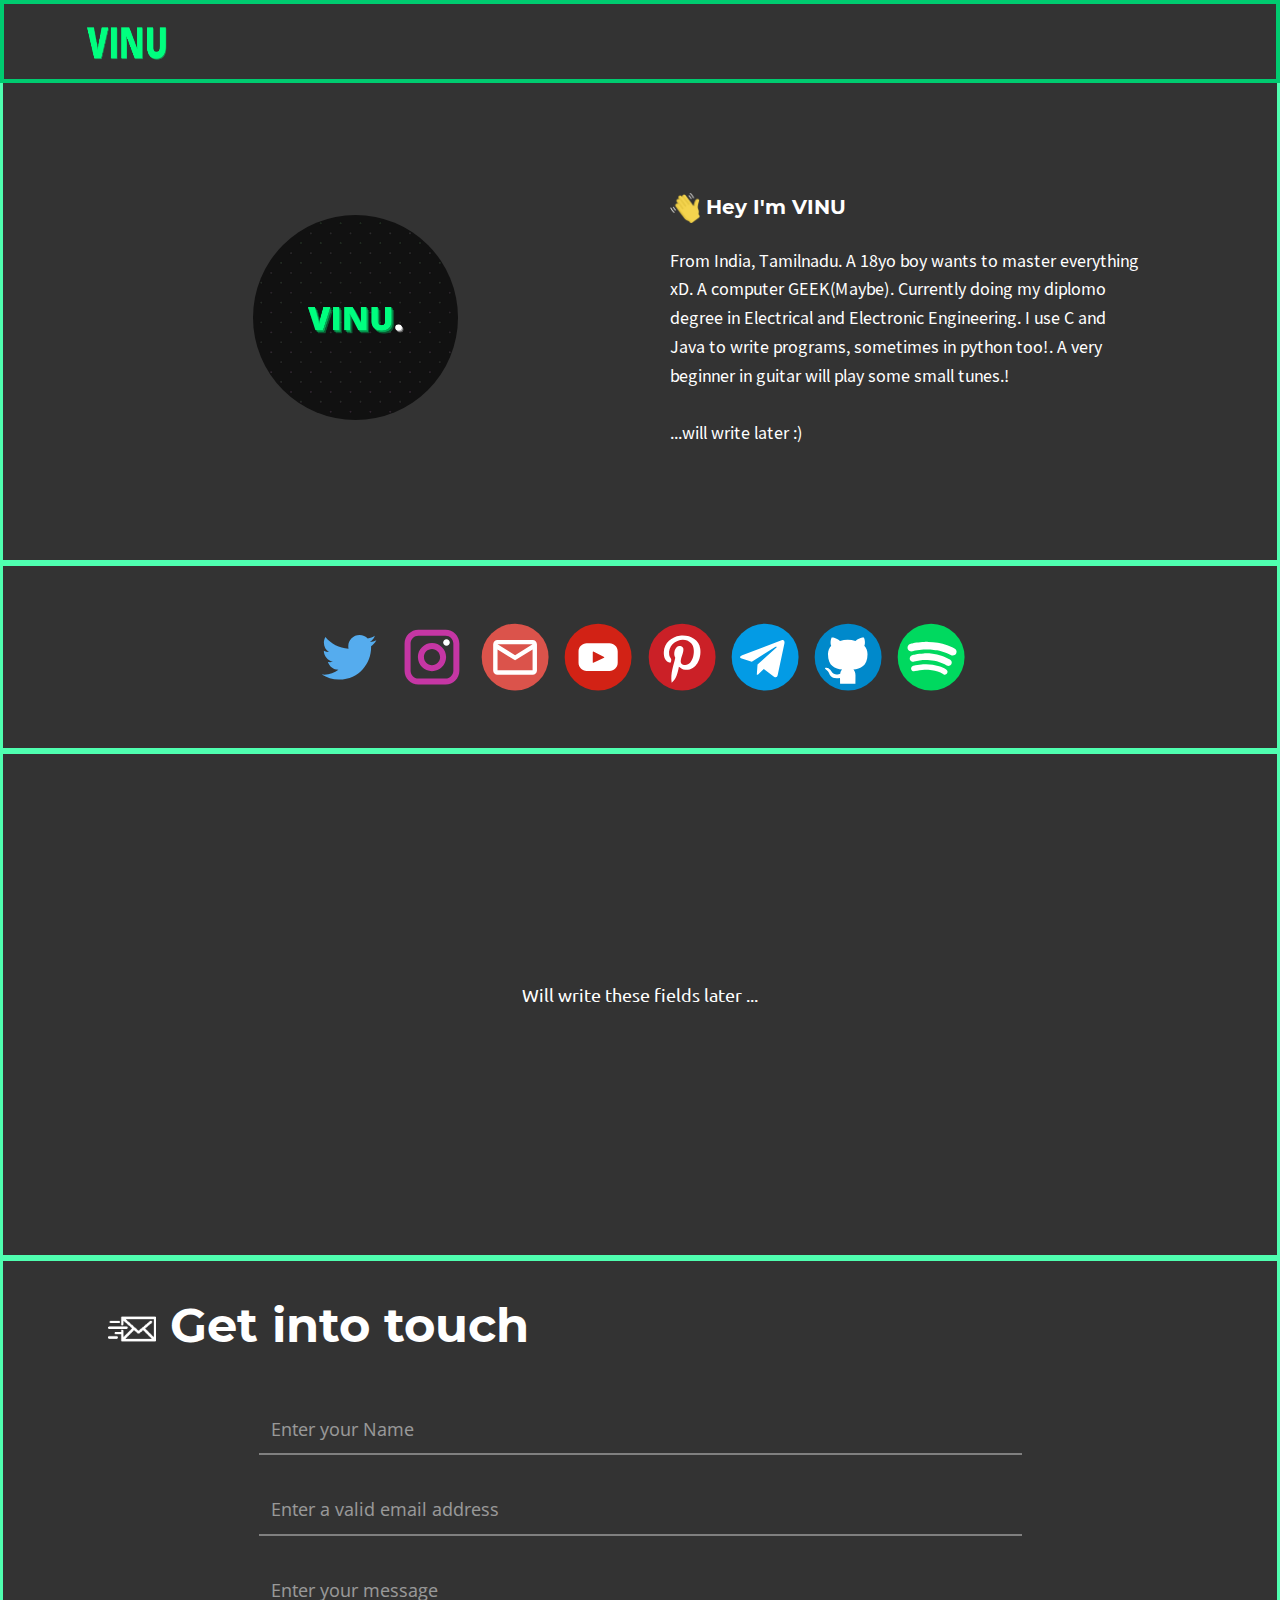
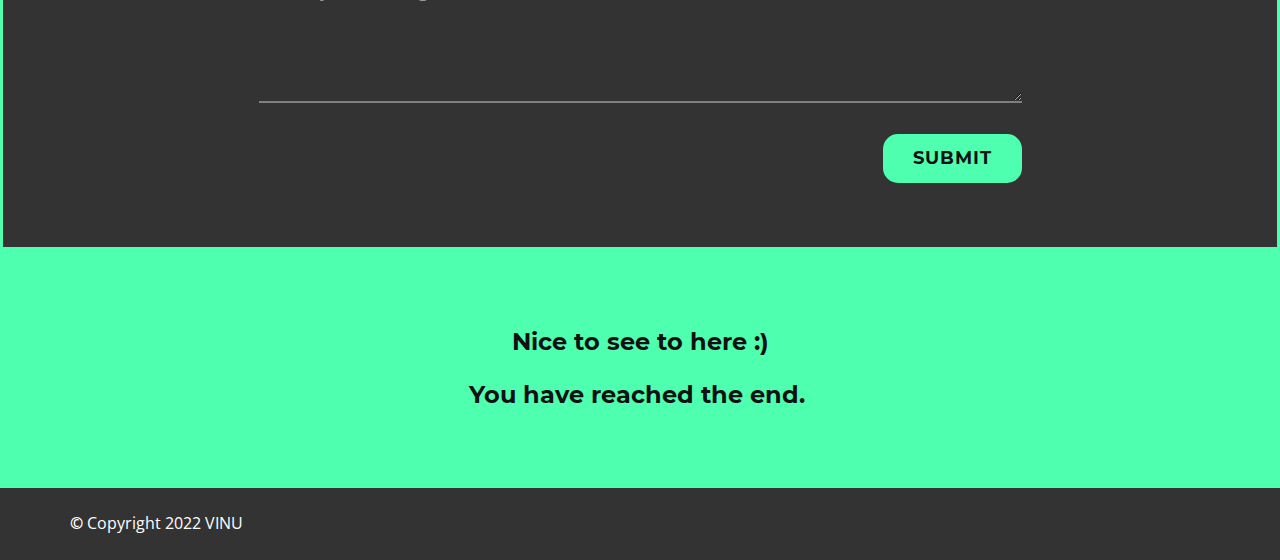
==== index.html @ 83e17b5a "." ====
<!DOCTYPE html>
<html style="font-size: 16px;" lang="en-IN"><head>
    <meta name="viewport" content="width=device-width, initial-scale=1.0">
    <meta charset="utf-8">
    <meta name="keywords" content="VINU">
    <meta name="description" content="">
    <meta name="page_type" content="np-template-header-footer-from-plugin">
    <title>Home</title>
    <link rel="stylesheet" href="nicepage.css" media="screen">
<link rel="stylesheet" href="Home.css" media="screen">
    <script class="u-script" type="text/javascript" src="jquery.js" defer=""></script>
    <script class="u-script" type="text/javascript" src="nicepage.js" defer=""></script>
    <link id="u-theme-google-font" rel="stylesheet" href="fonts.css">
    <link id="u-page-google-font" rel="stylesheet" href="Home-fonts.css">
    
    
    
    
    
    
    <script type="application/ld+json">{
		"@context": "http://schema.org",
		"@type": "Organization",
		"name": "VINUs Site",
		"logo": "images/VINU1.png"
}</script>
    <meta name="theme-color" content="#478ac9">
    <meta property="og:title" content="Home">
    <meta property="og:description" content="">
    <meta property="og:type" content="website">
  <script>
    function gdprConfirmed() {
        return true;
    }
    if (gdprConfirmed()) {
    document.write("\
    \
    <!-- Google Analytics -->\
    <gascript async src=\"https://www.googletagmanager.com/gtag/js?id=UA-213838882-1\"></gascript>\
    <gascript>\
        window.dataLayer = window.dataLayer || [];\
        function gtag(){dataLayer.push(arguments);}\
        gtag('js', new Date());\
        gtag('config', 'UA-213838882-1');\
    </gascript>\
    <!-- End Google Analytics -->\
    ".replace(/gascript/g, 'script'));
    }
    </script><script src="https://www.google.com/recaptcha/api.js?render=6Lfa8swdAAAAAElSjz5aeeRkrzH8nrwgxYvID-X1"></script>
    <script>
( function( grecaptcha, sitekey, actions ) {

	var recaptcha = {

		execute: function( action ) {
			grecaptcha.execute(
				sitekey,
				{ action: action }
			).then( function( token ) {
				var forms = document.getElementsByTagName( 'form' );

				for ( var i = 0; i < forms.length; i++ ) {
					var fields = forms[ i ].getElementsByTagName( 'input' );

					for ( var j = 0; j < fields.length; j++ ) {
						var field = fields[ j ];

						if ( 'recaptchaResponse' === field.getAttribute( 'name' ) ) {
							field.setAttribute( 'value', token );
							break;
						}
					}
				}
			} );
		},

		executeContact: function() {
			recaptcha.execute( actions[ 'contact' ] );
		}
	};

	grecaptcha.ready(
		recaptcha.executeContact
	);

	document.addEventListener( 'change',
		recaptcha.executeContact, false
	);
} )(
	grecaptcha,
	'6Lfa8swdAAAAAElSjz5aeeRkrzH8nrwgxYvID-X1',
	{"contact":"contact"}
);
    </script>
</head>
  <body data-home-page="Home.html" data-home-page-title="Home" class="u-body u-overlap u-overlap-contrast"><header class="u-border-4 u-border-custom-color-3 u-clearfix u-grey-80 u-header u-sticky u-sticky-1dea u-header" id="sec-79a8"><div class="u-clearfix u-sheet u-sheet-1">
        <a href="vinuxd.me" class="u-image u-image-circle u-logo u-image-1" data-image-width="1748" data-image-height="1240" title="...">
          <img src="images/VINU1.png" class="u-logo-image u-logo-image-1">
        </a>
        <nav class="u-menu u-menu-dropdown u-offcanvas u-menu-1" data-responsive-from="XL">
          <div class="menu-collapse" style="font-size: 1rem; letter-spacing: 0px;">
            <a class="u-button-style u-custom-left-right-menu-spacing u-custom-padding-bottom u-custom-top-bottom-menu-spacing u-nav-link u-text-active-palette-1-base u-text-hover-palette-2-base" href="#" style="font-size: calc(1em + 18px); height: 34px; color: rgb(255, 255, 255) !important;">
              <svg class="u-svg-link" preserveAspectRatio="xMidYMin slice" viewBox="0 0 32 32" style=""><use xmlns:xlink="http://www.w3.org/1999/xlink" xlink:href="#svg-f372"></use></svg>
              <svg class="u-svg-content" viewBox="0 0 32 32" id="svg-f372" style="enable-background:new 0 0 32 32;"><path d="M4,10h24c1.104,0,2-0.896,2-2s-0.896-2-2-2H4C2.896,6,2,6.896,2,8S2.896,10,4,10z M28,14H4c-1.104,0-2,0.896-2,2  s0.896,2,2,2h24c1.104,0,2-0.896,2-2S29.104,14,28,14z M28,22H4c-1.104,0-2,0.896-2,2s0.896,2,2,2h24c1.104,0,2-0.896,2-2  S29.104,22,28,22z"></path></svg>
            </a>
          </div>
          <div class="u-nav-container">
            <ul class="u-nav u-unstyled u-nav-1"><li class="u-nav-item"><a class="u-button-style u-nav-link u-text-active-palette-1-base u-text-hover-palette-2-base" href="Home.html" style="padding: 10px 19px 10px 20px;">Home</a>
</li></ul>
          </div>
          <div class="u-nav-container-collapse">
            <div class="u-black u-container-style u-inner-container-layout u-opacity u-opacity-95 u-sidenav">
              <div class="u-inner-container-layout u-sidenav-overflow">
                <div class="u-menu-close"></div>
                <ul class="u-align-center u-nav u-popupmenu-items u-unstyled u-nav-2"><li class="u-nav-item"><a class="u-button-style u-nav-link" href="Home.html">Home</a>
</li></ul>
              </div>
            </div>
            <div class="u-black u-menu-overlay u-opacity u-opacity-70"></div>
          </div>
        </nav>
      </div></header>
    <section class="u-border-3 u-border-custom-color-4 u-clearfix u-grey-80 u-section-1" id="sec-f668">
      <div class="u-clearfix u-sheet u-sheet-1">
        <div class="u-clearfix u-expanded-width u-gutter-0 u-layout-wrap u-layout-wrap-1">
          <div class="u-layout">
            <div class="u-layout-row">
              <div class="u-align-left-lg u-align-left-md u-align-left-sm u-align-left-xs u-container-style u-layout-cell u-size-30 u-layout-cell-1">
                <div class="u-container-layout u-valign-middle u-container-layout-1">
                  <div class="u-image u-image-circle u-preserve-proportions u-image-1" alt="" data-image-width="1600" data-image-height="1600"></div>
                </div>
              </div>
              <div class="u-container-style u-layout-cell u-size-30 u-layout-cell-2">
                <div class="u-container-layout u-valign-middle u-container-layout-2">
                  <h5 class="u-custom-font u-font-montserrat u-text u-text-default u-text-1"><span class="u-file-icon u-icon u-icon-1"><img src="images/599335.png" alt=""></span>&nbsp;Hey I'm VINU<span style="font-weight: 700;">
                      <span style="font-size: 1.5rem;">
                        <span style="font-size: 1.875rem;">
                          <span style="font-style: italic;">
                            <span style="font-style: normal;">
                              <span style="font-style: italic;">
                                <span style="font-style: normal;">
                                  <span style="font-weight: 400;"></span>
                                </span>
                              </span>
                            </span>
                          </span>
                        </span>
                      </span>
                    </span>
                  </h5>
                  <h6 class="u-custom-font u-font-source-sans-pro u-text u-text-2"> From India, Tamilnadu. A 18yo boy wants to master everything xD. A computer GEEK(Maybe). Currently doing my diplomo degree in Electrical and Electronic Engineering. I use C and Java to write programs, sometimes in python too!. A very beginner in guitar will play some small tunes.!<br>
                    <br>...will write later :)
                  </h6>
                </div>
              </div>
            </div>
          </div>
        </div>
      </div>
    </section>
    <section class="u-border-3 u-border-custom-color-4 u-clearfix u-grey-80 u-section-2" id="sec-95ee">
      <div class="u-clearfix u-sheet u-valign-middle u-sheet-1">
        <div class="u-social-icons u-spacing-15 u-social-icons-1">
          <a class="u-social-url" title="twitter" target="_blank" href="https://twitter.com/vinuxd"><span class="u-icon u-social-icon u-social-twitter u-icon-1"><svg class="u-svg-link" preserveAspectRatio="xMidYMin slice" viewBox="0 0 112 112" style=""><use xmlns:xlink="http://www.w3.org/1999/xlink" xlink:href="#svg-20f1"></use></svg><svg class="u-svg-content" viewBox="0 0 112 112" x="0" y="0" id="svg-20f1"><path fill="currentColor" d="M92.2,38.2c0,0.8,0,1.6,0,2.3c0,24.3-18.6,52.4-52.6,52.4c-10.6,0.1-20.2-2.9-28.5-8.2
	c1.4,0.2,2.9,0.2,4.4,0.2c8.7,0,16.7-2.9,23-7.9c-8.1-0.2-14.9-5.5-17.3-12.8c1.1,0.2,2.4,0.2,3.4,0.2c1.6,0,3.3-0.2,4.8-0.7
	c-8.4-1.6-14.9-9.2-14.9-18c0-0.2,0-0.2,0-0.2c2.5,1.4,5.4,2.2,8.4,2.3c-5-3.3-8.3-8.9-8.3-15.4c0-3.4,1-6.5,2.5-9.2
	c9.1,11.1,22.7,18.5,38,19.2c-0.2-1.4-0.4-2.8-0.4-4.3c0.1-10,8.3-18.2,18.5-18.2c5.4,0,10.1,2.2,13.5,5.7c4.3-0.8,8.1-2.3,11.7-4.5
	c-1.4,4.3-4.3,7.9-8.1,10.1c3.7-0.4,7.3-1.4,10.6-2.9C98.9,32.3,95.7,35.5,92.2,38.2z"></path></svg></span>
          </a>
          <a class="u-social-url" title="instagram" target="_blank" href="https://instagram.com/vinuxd3"><span class="u-icon u-social-icon u-social-instagram u-icon-2"><svg class="u-svg-link" preserveAspectRatio="xMidYMin slice" viewBox="0 0 112 112" style=""><use xmlns:xlink="http://www.w3.org/1999/xlink" xlink:href="#svg-526a"></use></svg><svg class="u-svg-content" viewBox="0 0 112 112" x="0" y="0" id="svg-526a"><path fill="currentColor" d="M55.9,32.9c-12.8,0-23.2,10.4-23.2,23.2s10.4,23.2,23.2,23.2s23.2-10.4,23.2-23.2S68.7,32.9,55.9,32.9z
	 M55.9,69.4c-7.4,0-13.3-6-13.3-13.3c-0.1-7.4,6-13.3,13.3-13.3s13.3,6,13.3,13.3C69.3,63.5,63.3,69.4,55.9,69.4z"></path><path fill="#FFFFFF" d="M79.7,26.8c-3,0-5.4,2.5-5.4,5.4s2.5,5.4,5.4,5.4c3,0,5.4-2.5,5.4-5.4S82.7,26.8,79.7,26.8z"></path><path fill="currentColor" d="M78.2,11H33.5C21,11,10.8,21.3,10.8,33.7v44.7c0,12.6,10.2,22.8,22.7,22.8h44.7c12.6,0,22.7-10.2,22.7-22.7
	V33.7C100.8,21.1,90.6,11,78.2,11z M91,78.4c0,7.1-5.8,12.8-12.8,12.8H33.5c-7.1,0-12.8-5.8-12.8-12.8V33.7
	c0-7.1,5.8-12.8,12.8-12.8h44.7c7.1,0,12.8,5.8,12.8,12.8V78.4z"></path></svg></span>
          </a>
          <a class="u-social-url" target="_blank" data-type="Email" title="Email" href="mailto:vinuvarsath3@gmail.com?subject=Portfolio%20enquiry"><span class="u-icon u-social-email u-social-icon u-icon-3"><svg class="u-svg-link" preserveAspectRatio="xMidYMin slice" viewBox="0 0 112 112" style=""><use xmlns:xlink="http://www.w3.org/1999/xlink" xlink:href="#svg-be20"></use></svg><svg class="u-svg-content" viewBox="0 0 112 112" x="0" y="0" id="svg-be20"><circle fill="currentColor" cx="56.1" cy="56.1" r="55"></circle><path id="path3864" fill="#FFFFFF" d="M27.2,28h57.6c4,0,7.2,3.2,7.2,7.2l0,0v42.7c0,3.9-3.2,7.2-7.2,7.2l0,0H27.2
	c-4,0-7.2-3.2-7.2-7.2V35.2C20,31.1,23.2,28,27.2,28 M56,52.9l28.8-17.8H27.2L56,52.9 M27.2,77.7h57.6V43.5L56,61.3L27.2,43.5V77.7z
	"></path></svg></span>
          </a>
          <a class="u-social-url" target="_blank" data-type="YouTube" title="YouTube" href="https://www.youtube.com/channel/UCyMydwNSJJYipoyrAYsTVMA"><span class="u-icon u-social-icon u-social-youtube u-icon-4"><svg class="u-svg-link" preserveAspectRatio="xMidYMin slice" viewBox="0 0 112 112" style=""><use xmlns:xlink="http://www.w3.org/1999/xlink" xlink:href="#svg-a7d9"></use></svg><svg class="u-svg-content" viewBox="0 0 112 112" x="0" y="0" id="svg-a7d9"><circle fill="currentColor" cx="56.1" cy="56.1" r="55"></circle><path fill="#FFFFFF" d="M74.9,33.3H37.3c-7.4,0-13.4,6-13.4,13.4v18.8c0,7.4,6,13.4,13.4,13.4h37.6c7.4,0,13.4-6,13.4-13.4V46.7 C88.3,39.3,82.3,33.3,74.9,33.3L74.9,33.3z M65.9,57l-17.6,8.4c-0.5,0.2-1-0.1-1-0.6V47.5c0-0.5,0.6-0.9,1-0.6l17.6,8.9 C66.4,56,66.4,56.8,65.9,57L65.9,57z"></path></svg></span>
          </a>
          <a class="u-social-url" target="_blank" data-type="Pinterest" title="Pinterest" href="https://pin.it/51Kiobz"><span class="u-icon u-social-icon u-social-pinterest u-icon-5"><svg class="u-svg-link" preserveAspectRatio="xMidYMin slice" viewBox="0 0 112 112" style=""><use xmlns:xlink="http://www.w3.org/1999/xlink" xlink:href="#svg-6d2b"></use></svg><svg class="u-svg-content" viewBox="0 0 112 112" x="0" y="0" id="svg-6d2b"><circle fill="currentColor" cx="56.1" cy="56.1" r="55"></circle><path fill="#FFFFFF" d="M61.1,76.9c-4.7-0.3-6.7-2.7-10.3-5c-2,10.7-4.6,20.9-11.9,26.2c-2.2-16.1,3.3-28.2,5.9-41
            c-4.4-7.5,0.6-22.5,9.9-18.8c11.6,4.6-10,27.8,4.4,30.7C74.2,72,80.3,42.8,71,33.4C57.5,19.6,31.7,33,34.9,52.6
            c0.8,4.8,5.8,6.2,2,12.9c-8.7-1.9-11.2-8.8-10.9-17.8C26.5,32.8,39.3,22.5,52.2,21c16.3-1.9,31.6,5.9,33.7,21.2
            C88.2,59.5,78.6,78.2,61.1,76.9z"></path></svg></span>
          </a>
          <a class="u-social-url" target="_blank" data-type="Telegram" title="Telegram" href="https://telegram.me/VinuXD"><span class="u-icon u-social-icon u-social-telegram u-icon-6"><svg class="u-svg-link" preserveAspectRatio="xMidYMin slice" viewBox="0 0 112 112" style=""><use xmlns:xlink="http://www.w3.org/1999/xlink" xlink:href="#svg-389f"></use></svg><svg class="u-svg-content" viewBox="0 0 112 112" x="0" y="0" id="svg-389f"><circle fill="currentColor" cx="56.1" cy="56.1" r="55"></circle><path fill="#FFFFFF" d="M18.4,53.2l64.7-24.9c3-1.1,5.6,0.7,4.7,5.3l0,0l-11,51.8c-0.8,3.7-3,4.6-6.1,2.8L53.9,75.8l-8.1,7.8
	c-0.9,0.9-1.7,1.6-3.4,1.6l1.2-17l31.1-28c1.4-1.2-0.3-1.9-2.1-0.7L34.2,63.7l-16.6-5.2C14,57.4,14,54.9,18.4,53.2L18.4,53.2z"></path></svg></span>
          </a>
          <a class="u-social-url" target="_blank" data-type="Github" title="Github" href="https://github.com/vinuxd"><span class="u-icon u-social-github u-social-icon u-icon-7"><svg class="u-svg-link" preserveAspectRatio="xMidYMin slice" viewBox="0 0 112 112" style=""><use xmlns:xlink="http://www.w3.org/1999/xlink" xlink:href="#svg-76fa"></use></svg><svg class="u-svg-content" viewBox="0 0 112 112" x="0" y="0" id="svg-76fa"><circle fill="currentColor" cx="56.1" cy="56.1" r="55"></circle><path fill="#FFFFFF" d="M88,51.3c0-5.5-1.9-10.2-5.3-13.7c0.6-1.3,2.3-6.5-0.5-13.5c0,0-4.2-1.4-14,5.3c-4.1-1.1-8.4-1.7-12.7-1.8
	c-4.3,0-8.7,0.6-12.7,1.8c-9.7-6.6-14-5.3-14-5.3c-2.8,7-1,12.2-0.5,13.5C25,41.2,23,45.7,23,51.3c0,19.6,11.9,23.9,23.3,25.2
	c-1.5,1.3-2.8,3.5-3.2,6.8c-3,1.3-10.2,3.6-14.9-4.3c0,0-2.7-4.9-7.8-5.3c0,0-5-0.1-0.4,3.1c0,0,3.3,1.6,5.6,7.5c0,0,3,9.1,17.2,6
	c0,4.3,0.1,8.3,0.1,9.5h25.2c0-1.7,0.1-7.2,0.1-14c0-4.7-1.7-7.9-3.4-9.4C76,75.2,88,70.9,88,51.3z"></path></svg></span>
          </a>
          <a class="u-social-url" target="_blank" data-type="Spotify" title="Spotify" href="https://open.spotify.com/playlist/13vwwBU1LVMle92MsSXv9L?si=qsjqAMveTya_m39rZwPBhw&amp;utm_source=copy-link"><span class="u-icon u-social-icon u-social-spotify u-icon-8"><svg class="u-svg-link" preserveAspectRatio="xMidYMin slice" viewBox="0 0 112 112" style=""><use xmlns:xlink="http://www.w3.org/1999/xlink" xlink:href="#svg-3f47"></use></svg><svg class="u-svg-content" viewBox="0 0 112 112" x="0" y="0" id="svg-3f47"><circle fill="#00D95F" cx="56.1" cy="56.1" r="55"></circle><path fill="#FFFFFE" d="M94.5,41.9c-1.9-1.1-3.8-2.1-5.8-3c-2-0.9-4-1.7-6.1-2.4c-5.1-1.7-10.2-3-15.4-3.9
	c-5.2-0.9-10.5-1.3-15.8-1.5c-2.2-0.1-4.3-0.1-6.5,0c-2.2,0.1-4.3,0.2-6.5,0.4c-2.1,0.2-4.1,0.4-6.1,0.7c-2,0.3-4,0.7-6,1.1
	c-0.8,0.2-1.6,0.4-2.4,0.6c-0.8,0.2-1.6,0.5-2.4,0.7c-1.3,0.4-2.4,1.3-3.1,2.3c-0.7,1.1-1.1,2.4-1.1,3.7c0,1.4,0.5,2.7,1.3,3.7
	c0.8,1,1.9,1.8,3.2,2.2c0.6,0.2,1.2,0.3,1.8,0.2c0.6,0,1.2-0.1,1.8-0.2l0.6-0.2c1.4-0.4,2.8-0.7,4.2-1c2.2-0.5,4.3-0.8,6.5-1.1
	c2.2-0.3,4.4-0.4,6.6-0.6c1.9-0.1,3.9-0.1,5.8-0.1c1.9,0,3.8,0.1,5.8,0.2c1.9,0.1,3.7,0.3,5.6,0.5c1.8,0.2,3.6,0.5,5.5,0.8
	c2.6,0.5,5.2,1,7.8,1.7c2.5,0.7,5.1,1.5,7.5,2.5c1.3,0.5,2.5,1,3.6,1.6c1.2,0.6,2.4,1.2,3.5,1.9c1,0.6,2.1,0.8,3.2,0.9
	c1.1,0,2.2-0.3,3.2-0.8c0.9-0.6,1.8-1.3,2.3-2.3c0.5-0.9,0.8-2,0.8-3.1l0-0.2c0,0,0-0.2,0-0.3c0-0.3-0.1-0.6-0.1-0.9
	c-0.2-0.9-0.6-1.7-1.1-2.4C95.9,42.9,95.2,42.3,94.5,41.9z"></path><path fill="#FFFFFE" d="M73,54c-4.7-1.5-9.5-2.6-14.4-3.3c-4.9-0.7-9.8-0.9-14.7-0.7c-2.3,0.1-4.6,0.3-6.9,0.5
	c-2.3,0.3-4.5,0.7-6.8,1.2c-0.9,0.2-1.9,0.4-2.8,0.7c-0.9,0.2-1.8,0.5-2.7,0.8c-1.1,0.3-2,1-2.7,1.9c-0.7,0.9-1,2-1.1,3.1
	c0,1.1,0.3,2.2,0.9,3.1c0.6,0.9,1.5,1.6,2.5,2.1c0.6,0.3,1.3,0.4,2,0.4c0.6,0,1.3-0.1,1.9-0.3c3-0.9,6-1.5,9-1.9
	c3.2-0.5,6.5-0.7,9.7-0.7c2.5,0,4.9,0.1,7.3,0.3c2.4,0.2,4.7,0.5,7,1c3,0.6,5.9,1.3,8.8,2.2c2.9,0.9,5.7,2.1,8.4,3.5
	c0.9,0.4,1.7,0.9,2.6,1.4l0.9,0.5c1.3,0.7,2.8,0.9,4.1,0.6c1.3-0.3,2.5-1.2,3.3-2.4c0.7-1.2,1-2.7,0.6-4.2c-0.3-1.3-1.1-2.5-2.4-3.3
	l0,0c-0.2-0.1-0.5-0.3-0.6-0.4c-2.2-1.3-4.4-2.4-6.7-3.5C77.8,55.6,75.4,54.7,73,54z"></path><path fill="#FFFFFE" d="M58.7,68.6c-3.6-0.5-7.2-0.8-10.9-0.9h-0.1c-0.8,0-1.5,0.1-2.3,0.1c-1.7,0.1-3.5,0.2-5.1,0.3
	c-2.2,0.2-4.4,0.5-6.6,0.8c-2.2,0.4-4.4,0.8-6.5,1.3c-0.2,0-0.3,0.1-0.6,0.1h0c-0.2,0.1-0.4,0.1-0.6,0.2c-1,0.4-1.8,1.1-2.3,2.1
	c-0.5,0.9-0.7,2-0.5,3.1c0.2,1.1,0.8,2,1.6,2.6c0.8,0.6,1.8,1,2.9,1c0.3,0,0.7,0,1-0.1c0.3,0,0.6-0.1,0.9-0.2c2.6-0.6,5.2-1,7.8-1.4
	c2.6-0.4,5.2-0.6,7.9-0.7c2-0.1,4.1-0.1,6.1,0c2,0.1,4,0.3,6,0.6c3.3,0.5,6.4,1.3,9.5,2.3c3.1,1.1,6,2.4,8.8,4.1l0,0l0.1,0.1
	c0.3,0.2,0.6,0.3,0.9,0.5c1.1,0.5,2.2,0.5,3.2,0.2c1-0.3,1.9-1,2.5-2c0.6-1,0.8-2.2,0.6-3.2c-0.2-1.1-0.8-2.1-1.7-2.8
	c-0.3-0.2-0.6-0.4-0.9-0.6l-0.1-0.1l0,0c-1.7-1-3.5-2-5.4-2.8c-1.8-0.8-3.7-1.6-5.7-2.2C65.8,70,62.3,69.2,58.7,68.6z"></path></svg></span>
          </a>
        </div>
      </div>
    </section>
    <section class="u-align-center u-border-3 u-border-custom-color-4 u-clearfix u-grey-80 u-section-3" id="sec-7703">
      <div class="u-clearfix u-sheet u-sheet-1">
        <h6 class="u-text u-text-default u-text-1">Will write these fields later ...</h6>
      </div>
    </section>
    <section class="u-align-center u-border-3 u-border-custom-color-4 u-clearfix u-grey-80 u-section-4" id="sec-3bec">
      <div class="u-clearfix u-sheet u-sheet-1">
        <h2 class="u-custom-font u-font-montserrat u-text u-text-1"><span class="u-file-icon u-icon u-text-white"><img src="images/1.png" alt=""></span>&nbsp;Get into touch
        </h2>
        <div class="u-form u-form-1">
          <form action="https://formspree.io/f/xrgjbbpk" method="POST" class="u-clearfix u-form-spacing-30 u-form-vertical u-inner-form" style="padding: 11px;" source="custom" name="form">
            <div class="u-form-group u-form-name">
              <label for="name-3b9a" class="u-form-control-hidden u-label">Name</label>
              <input type="text" placeholder="Enter your Name" id="name-3b9a" name="name" class="u-border-2 u-border-grey-50 u-border-no-left u-border-no-right u-border-no-top u-input u-input-rectangle u-input-1" required="">
            </div>
            <div class="u-form-email u-form-group">
              <label for="email-3b9a" class="u-form-control-hidden u-label">Email</label>
              <input type="email" placeholder="Enter a valid email address" id="email-3b9a" name="email" class="u-border-2 u-border-grey-50 u-border-no-left u-border-no-right u-border-no-top u-input u-input-rectangle u-input-2" required="">
            </div>
            <div class="u-form-group u-form-message">
              <label for="message-3b9a" class="u-form-control-hidden u-label">Message</label>
              <textarea placeholder="Enter your message" rows="4" cols="50" id="message-3b9a" name="message" class="u-border-2 u-border-grey-50 u-border-no-left u-border-no-right u-border-no-top u-input u-input-rectangle u-input-3" required=""></textarea>
            </div>
            <div class="u-align-right u-form-group u-form-submit">
              <a href="#" class="u-active-custom-color-3 u-border-none u-btn u-btn-round u-btn-submit u-button-style u-custom-color-4 u-custom-font u-font-montserrat u-hover-custom-color-3 u-radius-15 u-text-body-color u-btn-1">Submit</a>
              <input type="submit" value="submit" class="u-form-control-hidden">
            </div>
            <div class="u-form-send-message u-form-send-success"> Thank you! Your message has been sent. </div>
            <div class="u-form-send-error u-form-send-message"> Unable to send your message. Please fix errors then try again. </div>
            <input type="hidden" value="" name="recaptchaResponse">
          </form>
        </div>
      </div>
    </section>
    <section class="u-clearfix u-custom-color-4 u-section-5" id="sec-6285">
      <div class="u-clearfix u-sheet u-valign-middle u-sheet-1">
        <h5 class="u-align-center u-custom-font u-font-montserrat u-text u-text-1">Nice to see to here :)<br>You have reached the end.&nbsp;<br>
        </h5>
      </div>
    </section>
    <style class="u-overlap-style">.u-overlap:not(.u-sticky-scroll) .u-header {
background-color: #333333 !important
}</style>
    
    
    <footer class="u-clearfix u-footer u-grey-80" id="sec-63d4"><div class="u-clearfix u-sheet u-valign-middle u-sheet-1">
        <p class="u-text u-text-default u-text-1"><b>©&nbsp;</b>Copyright 2022&nbsp;VINU
        </p>
      </div></footer><span style="height: 64px; width: 64px; margin-left: 0px; margin-right: auto; margin-top: 0px; right: 50px; bottom: 5px;" class="u-back-to-top u-file-icon u-icon u-icon-circle u-opacity u-opacity-85 u-spacing-15 u-text-custom-color-3" data-href="#"><img src="images/2.png" alt="" data-original-src="np://user.desktop.nicepage.com/Site_222096277/images/808614.png" data-color="#000000"></span>
  
</body></html>
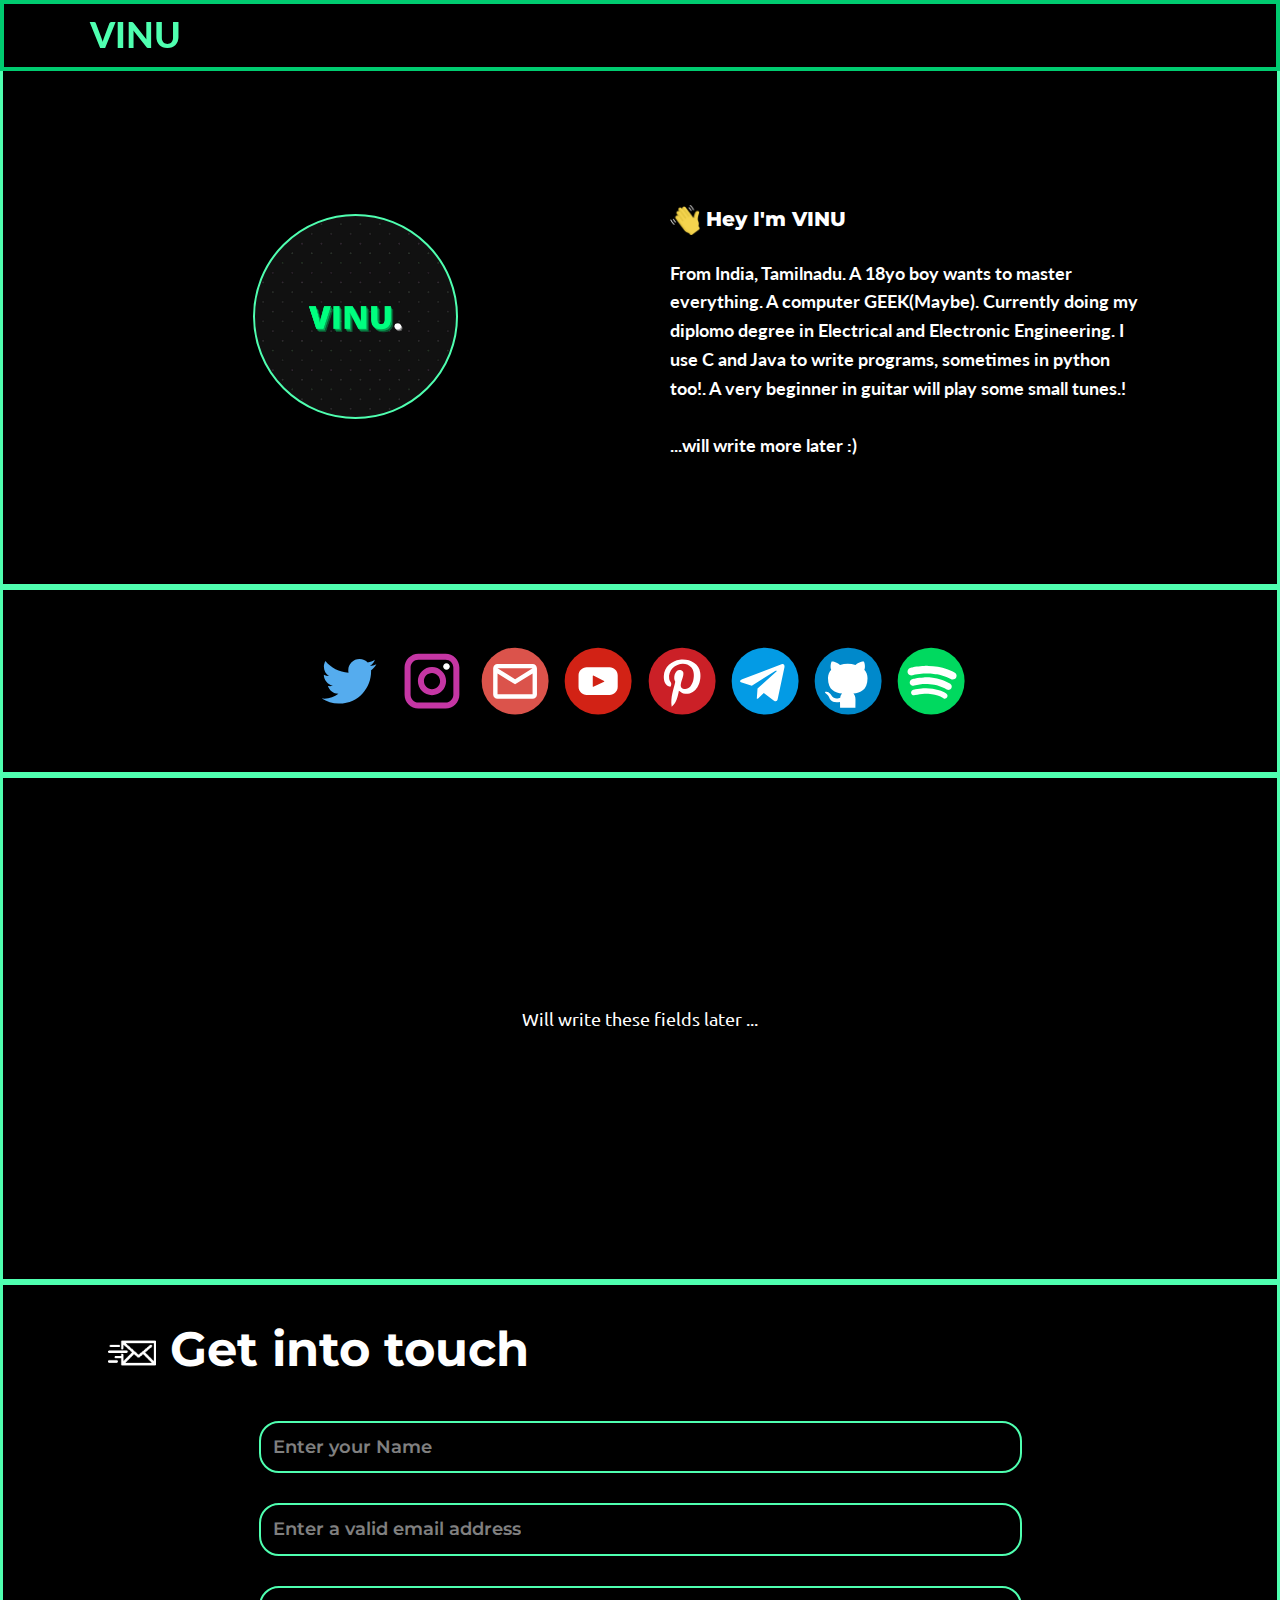
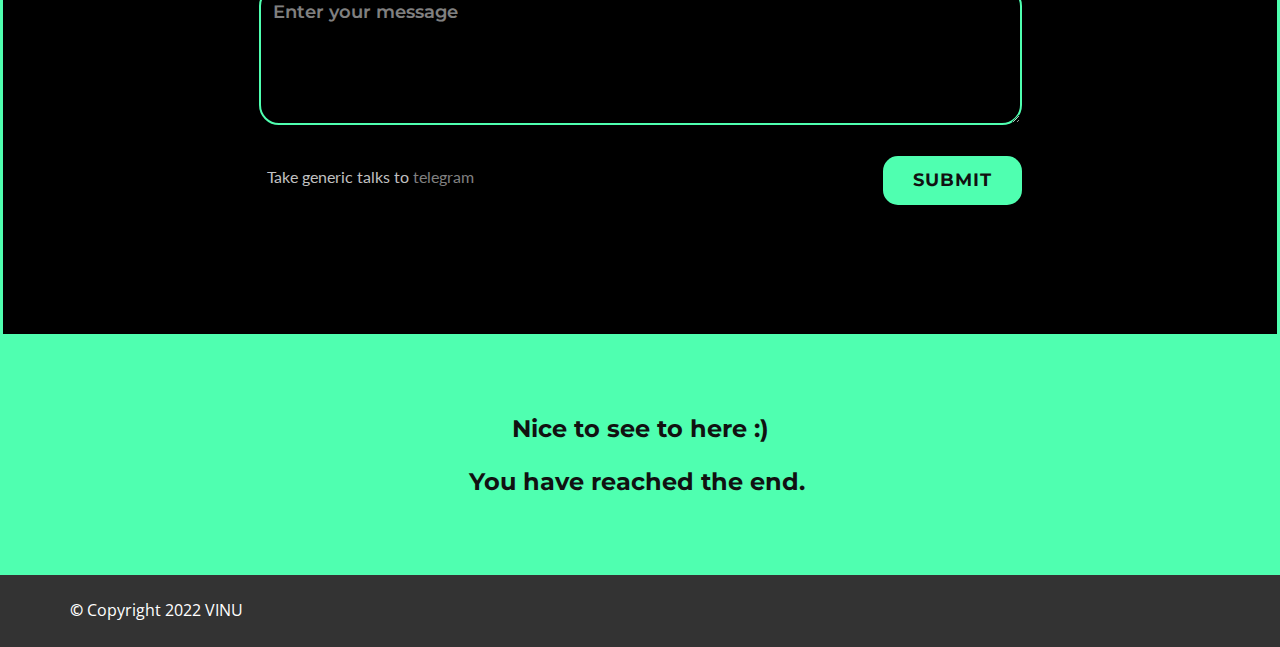
==== commit d2a81f11: "." ====
--- a/index.html
+++ b/index.html
@@ -1,17 +1,19 @@
 <!DOCTYPE html>
-<html style="font-size: 16px;" lang="en-IN"><head>
+<html style="font-size: 16px;" lang="en-IN">
+  <head>
     <meta name="viewport" content="width=device-width, initial-scale=1.0">
     <meta charset="utf-8">
     <meta name="keywords" content="VINU">
     <meta name="description" content="">
     <meta name="page_type" content="np-template-header-footer-from-plugin">
-    <title>Home</title>
+    <title></title>
     <link rel="stylesheet" href="nicepage.css" media="screen">
 <link rel="stylesheet" href="Home.css" media="screen">
     <script class="u-script" type="text/javascript" src="jquery.js" defer=""></script>
     <script class="u-script" type="text/javascript" src="nicepage.js" defer=""></script>
-    <link id="u-theme-google-font" rel="stylesheet" href="fonts.css">
-    <link id="u-page-google-font" rel="stylesheet" href="Home-fonts.css">
+    <link rel="icon" href="images/favicon.png">
+    <link id="u-theme-google-font" rel="stylesheet" href="https://fonts.googleapis.com/css?family=Ubuntu:300,300i,400,400i,500,500i,700,700i|Open+Sans:300,300i,400,400i,600,600i,700,700i,800,800i">
+    <link id="u-page-google-font" rel="stylesheet" href="https://fonts.googleapis.com/css?family=Montserrat:100,100i,200,200i,300,300i,400,400i,500,500i,600,600i,700,700i,800,800i,900,900i|Lato:100,100i,300,300i,400,400i,700,700i,900,900i">
     
     
     
@@ -21,13 +23,8 @@
     <script type="application/ld+json">{
 		"@context": "http://schema.org",
 		"@type": "Organization",
-		"name": "VINUs Site",
-		"logo": "images/VINU1.png"
+		"name": "VINUs Site"
 }</script>
-    <meta name="theme-color" content="#478ac9">
-    <meta property="og:title" content="Home">
-    <meta property="og:description" content="">
-    <meta property="og:type" content="website">
   <script>
     function gdprConfirmed() {
         return true;
@@ -93,10 +90,10 @@
 );
     </script>
 </head>
-  <body data-home-page="Home.html" data-home-page-title="Home" class="u-body u-overlap u-overlap-contrast"><header class="u-border-4 u-border-custom-color-3 u-clearfix u-grey-80 u-header u-sticky u-sticky-1dea u-header" id="sec-79a8"><div class="u-clearfix u-sheet u-sheet-1">
-        <a href="vinuxd.me" class="u-image u-image-circle u-logo u-image-1" data-image-width="1748" data-image-height="1240" title="...">
-          <img src="images/VINU1.png" class="u-logo-image u-logo-image-1">
-        </a>
+  <body data-home-page="Home.html" data-home-page-title="Home" class="u-body u-overlap u-overlap-contrast u-stick-footer"><header class="u-border-4 u-border-custom-color-3 u-clearfix u-grey-80 u-header u-sticky u-sticky-1dea u-header" id="sec-79a8"><div class="u-clearfix u-sheet u-sheet-1">
+        <p class="u-custom-font u-font-lato u-text u-text-custom-color-4 u-text-default u-text-1">
+          <a class="u-active-none u-border-none u-btn u-button-link u-button-style u-hover-none u-none u-text-custom-color-4 u-btn-1" href="https://vinuxd.me">VINU</a>
+        </p>
         <nav class="u-menu u-menu-dropdown u-offcanvas u-menu-1" data-responsive-from="XL">
           <div class="menu-collapse" style="font-size: 1rem; letter-spacing: 0px;">
             <a class="u-button-style u-custom-left-right-menu-spacing u-custom-padding-bottom u-custom-top-bottom-menu-spacing u-nav-link u-text-active-palette-1-base u-text-hover-palette-2-base" href="#" style="font-size: calc(1em + 18px); height: 34px; color: rgb(255, 255, 255) !important;">
@@ -120,19 +117,19 @@
           </div>
         </nav>
       </div></header>
-    <section class="u-border-3 u-border-custom-color-4 u-clearfix u-grey-80 u-section-1" id="sec-f668">
+    <section class="u-black u-border-3 u-border-custom-color-4 u-clearfix u-section-1" id="sec-f668">
       <div class="u-clearfix u-sheet u-sheet-1">
         <div class="u-clearfix u-expanded-width u-gutter-0 u-layout-wrap u-layout-wrap-1">
           <div class="u-layout">
             <div class="u-layout-row">
               <div class="u-align-left-lg u-align-left-md u-align-left-sm u-align-left-xs u-container-style u-layout-cell u-size-30 u-layout-cell-1">
-                <div class="u-container-layout u-valign-middle u-container-layout-1">
-                  <div class="u-image u-image-circle u-preserve-proportions u-image-1" alt="" data-image-width="1600" data-image-height="1600"></div>
+                <div class="u-container-layout u-valign-middle-md u-valign-middle-sm u-valign-middle-xs u-container-layout-1">
+                  <div class="u-border-2 u-border-custom-color-4 u-image u-image-circle u-preserve-proportions u-image-1" alt="" data-image-width="1600" data-image-height="1600" data-animation-name="slideIn" data-animation-duration="1000" data-animation-direction="Down"></div>
                 </div>
               </div>
               <div class="u-container-style u-layout-cell u-size-30 u-layout-cell-2">
                 <div class="u-container-layout u-valign-middle u-container-layout-2">
-                  <h5 class="u-custom-font u-font-montserrat u-text u-text-default u-text-1"><span class="u-file-icon u-icon u-icon-1"><img src="images/599335.png" alt=""></span>&nbsp;Hey I'm VINU<span style="font-weight: 700;">
+                  <h5 class="u-text u-text-default u-text-1"><span class="u-file-icon u-icon u-icon-1"><img src="images/599335.png" alt=""></span>&nbsp;Hey I'm VINU<span style="font-weight: 700;">
                       <span style="font-size: 1.5rem;">
                         <span style="font-size: 1.875rem;">
                           <span style="font-style: italic;">
@@ -148,8 +145,8 @@
                       </span>
                     </span>
                   </h5>
-                  <h6 class="u-custom-font u-font-source-sans-pro u-text u-text-2"> From India, Tamilnadu. A 18yo boy wants to master everything xD. A computer GEEK(Maybe). Currently doing my diplomo degree in Electrical and Electronic Engineering. I use C and Java to write programs, sometimes in python too!. A very beginner in guitar will play some small tunes.!<br>
-                    <br>...will write later :)
+                  <h6 class="u-custom-font u-font-lato u-text u-text-2"> From India, Tamilnadu. A 18yo boy wants to master everything. A computer GEEK(Maybe). Currently doing my diplomo degree in Electrical and Electronic Engineering. I use C and Java to write programs, sometimes in python too!. A very beginner in guitar will play some small tunes.!<br>
+                    <br>...will write more later :)
                   </h6>
                 </div>
               </div>
@@ -158,7 +155,7 @@
         </div>
       </div>
     </section>
-    <section class="u-border-3 u-border-custom-color-4 u-clearfix u-grey-80 u-section-2" id="sec-95ee">
+    <section class="u-black u-border-3 u-border-custom-color-4 u-clearfix u-section-2" id="sec-95ee">
       <div class="u-clearfix u-sheet u-valign-middle u-sheet-1">
         <div class="u-social-icons u-spacing-15 u-social-icons-1">
           <a class="u-social-url" title="twitter" target="_blank" href="https://twitter.com/vinuxd"><span class="u-icon u-social-icon u-social-twitter u-icon-1"><svg class="u-svg-link" preserveAspectRatio="xMidYMin slice" viewBox="0 0 112 112" style=""><use xmlns:xlink="http://www.w3.org/1999/xlink" xlink:href="#svg-20f1"></use></svg><svg class="u-svg-content" viewBox="0 0 112 112" x="0" y="0" id="svg-20f1"><path fill="currentColor" d="M92.2,38.2c0,0.8,0,1.6,0,2.3c0,24.3-18.6,52.4-52.6,52.4c-10.6,0.1-20.2-2.9-28.5-8.2
@@ -213,54 +210,56 @@
         </div>
       </div>
     </section>
-    <section class="u-align-center u-border-3 u-border-custom-color-4 u-clearfix u-grey-80 u-section-3" id="sec-7703">
+    <section class="u-align-center u-black u-border-3 u-border-custom-color-4 u-clearfix u-section-3" id="sec-7703">
       <div class="u-clearfix u-sheet u-sheet-1">
         <h6 class="u-text u-text-default u-text-1">Will write these fields later ...</h6>
       </div>
     </section>
-    <section class="u-align-center u-border-3 u-border-custom-color-4 u-clearfix u-grey-80 u-section-4" id="sec-3bec">
+    <section class="u-align-center u-black u-border-3 u-border-custom-color-4 u-clearfix u-section-4" id="sec-3bec">
       <div class="u-clearfix u-sheet u-sheet-1">
         <h2 class="u-custom-font u-font-montserrat u-text u-text-1"><span class="u-file-icon u-icon u-text-white"><img src="images/1.png" alt=""></span>&nbsp;Get into touch
         </h2>
         <div class="u-form u-form-1">
           <form action="https://formspree.io/f/xrgjbbpk" method="POST" class="u-clearfix u-form-spacing-30 u-form-vertical u-inner-form" style="padding: 11px;" source="custom" name="form">
             <div class="u-form-group u-form-name">
-              <label for="name-3b9a" class="u-form-control-hidden u-label">Name</label>
-              <input type="text" placeholder="Enter your Name" id="name-3b9a" name="name" class="u-border-2 u-border-grey-50 u-border-no-left u-border-no-right u-border-no-top u-input u-input-rectangle u-input-1" required="">
+              <label for="name-3b9a" class="u-custom-font u-font-montserrat u-form-control-hidden u-label u-label-1">Name</label>
+              <input type="text" placeholder="Enter your Name" id="name-3b9a" name="name" class="u-border-2 u-border-custom-color-4 u-custom-font u-font-montserrat u-input u-input-rectangle u-radius-20 u-input-1" required="">
             </div>
             <div class="u-form-email u-form-group">
-              <label for="email-3b9a" class="u-form-control-hidden u-label">Email</label>
-              <input type="email" placeholder="Enter a valid email address" id="email-3b9a" name="email" class="u-border-2 u-border-grey-50 u-border-no-left u-border-no-right u-border-no-top u-input u-input-rectangle u-input-2" required="">
+              <label for="email-3b9a" class="u-custom-font u-font-montserrat u-form-control-hidden u-label u-label-2">Email</label>
+              <input type="email" placeholder="Enter a valid email address" id="email-3b9a" name="email" class="u-border-2 u-border-custom-color-4 u-custom-font u-font-montserrat u-input u-input-rectangle u-radius-20 u-input-2" required="">
             </div>
             <div class="u-form-group u-form-message">
-              <label for="message-3b9a" class="u-form-control-hidden u-label">Message</label>
-              <textarea placeholder="Enter your message" rows="4" cols="50" id="message-3b9a" name="message" class="u-border-2 u-border-grey-50 u-border-no-left u-border-no-right u-border-no-top u-input u-input-rectangle u-input-3" required=""></textarea>
+              <label for="message-3b9a" class="u-custom-font u-font-montserrat u-form-control-hidden u-label u-label-3">Message</label>
+              <textarea placeholder="Enter your message" rows="4" cols="50" id="message-3b9a" name="message" class="u-border-2 u-border-custom-color-4 u-custom-font u-font-montserrat u-input u-input-rectangle u-radius-20 u-input-3" required=""></textarea>
             </div>
             <div class="u-align-right u-form-group u-form-submit">
               <a href="#" class="u-active-custom-color-3 u-border-none u-btn u-btn-round u-btn-submit u-button-style u-custom-color-4 u-custom-font u-font-montserrat u-hover-custom-color-3 u-radius-15 u-text-body-color u-btn-1">Submit</a>
               <input type="submit" value="submit" class="u-form-control-hidden">
             </div>
             <div class="u-form-send-message u-form-send-success"> Thank you! Your message has been sent. </div>
-            <div class="u-form-send-error u-form-send-message"> Unable to send your message. Please fix errors then try again. </div>
+            <div class="u-form-send-error u-form-send-message">Unable to send your message. Please try again LATER.</div>
             <input type="hidden" value="" name="recaptchaResponse">
           </form>
         </div>
+        <p class="u-custom-font u-font-lato u-text u-text-grey-25 u-text-2">Take generic talks to <a href="https://telegram.me/vinuxd" class="u-active-none u-border-none u-btn u-button-link u-button-style u-hover-none u-none u-text-grey-50 u-btn-2" target="_blank">telegram</a>
+        </p>
       </div>
     </section>
     <section class="u-clearfix u-custom-color-4 u-section-5" id="sec-6285">
       <div class="u-clearfix u-sheet u-valign-middle u-sheet-1">
-        <h5 class="u-align-center u-custom-font u-font-montserrat u-text u-text-1">Nice to see to here :)<br>You have reached the end.&nbsp;<br>
+        <h5 class="u-align-center u-custom-font u-font-montserrat u-text u-text-1" data-animation-name="fadeIn" data-animation-duration="1000" data-animation-direction="Up" data-animation-delay="0">Nice to see to here :)<br>You have reached the end.&nbsp;<br>
         </h5>
       </div>
     </section>
     <style class="u-overlap-style">.u-overlap:not(.u-sticky-scroll) .u-header {
-background-color: #333333 !important
+background-color: rgba(0,0,0,0.65) !important
 }</style>
     
     
     <footer class="u-clearfix u-footer u-grey-80" id="sec-63d4"><div class="u-clearfix u-sheet u-valign-middle u-sheet-1">
         <p class="u-text u-text-default u-text-1"><b>©&nbsp;</b>Copyright 2022&nbsp;VINU
         </p>
-      </div></footer><span style="height: 64px; width: 64px; margin-left: 0px; margin-right: auto; margin-top: 0px; right: 50px; bottom: 5px;" class="u-back-to-top u-file-icon u-icon u-icon-circle u-opacity u-opacity-85 u-spacing-15 u-text-custom-color-3" data-href="#"><img src="images/2.png" alt="" data-original-src="np://user.desktop.nicepage.com/Site_222096277/images/808614.png" data-color="#000000"></span>
-  
-</body></html>+      </div></footer><span style="height: 64px; width: 64px; margin-left: 0px; margin-right: auto; margin-top: 0px; right: 50px; bottom: 0px;" class="u-back-to-top u-file-icon u-icon u-icon-circle u-opacity u-opacity-70 u-spacing-14 u-text-custom-color-4" data-href="#"><img src="images/2.png" alt="" data-original-src="np://user.desktop.nicepage.com/Site_222096277/images/992703.png" data-color="#000000"></span>
+  </body>
+</html>--- a/nicepage.css
+++ b/nicepage.css
@@ -35251,14 +35251,14 @@
         .u-table-alt-custom-color-1 tr:nth-child(even)
         {
             color: #ffffff;
-            background-color: rgba(0,0,0,0.05);
+            background-color: #000000;
         }
 
         .u-button-style.u-custom-color-1,
         .u-button-style.u-custom-color-1[class*="u-border-"]
         {
             color: #ffffff !important;
-            background-color: rgba(0,0,0,0.05) !important;
+            background-color: #000000 !important;
         }
 
         .u-button-style.u-custom-color-1:hover,
@@ -35273,7 +35273,7 @@
         li.active > .u-button-style.u-button-style.u-custom-color-1[class*="u-border-"]
         {
             color: #ffffff !important;
-            background-color: rgba(0,0,0,0.05) !important;
+            background-color: #000000 !important;
         }
 
         .u-hover-custom-color-1:hover,
@@ -35298,11 +35298,11 @@
         li.active > a.u-button-style.u-button-style.u-active-custom-color-1[class*="u-border-"]
         {
             color: #ffffff !important;
-            background-color: rgba(0,0,0,0.05) !important;
+            background-color: #000000 !important;
         }
 
         a.u-link.u-hover-custom-color-1:hover {
-            color: rgba(0,0,0,0.05) !important;
+            color: #000000 !important;
         }
 
         
@@ -35314,14 +35314,14 @@
         .u-table-alt-custom-color-2 tr:nth-child(even)
         {
             color: #ffffff;
-            background-color: rgba(37,37,37,0.66);
+            background-color: rgba(0,0,0,0.65);
         }
 
         .u-button-style.u-custom-color-2,
         .u-button-style.u-custom-color-2[class*="u-border-"]
         {
             color: #ffffff !important;
-            background-color: rgba(37,37,37,0.66) !important;
+            background-color: rgba(0,0,0,0.65) !important;
         }
 
         .u-button-style.u-custom-color-2:hover,
@@ -35336,7 +35336,7 @@
         li.active > .u-button-style.u-button-style.u-custom-color-2[class*="u-border-"]
         {
             color: #ffffff !important;
-            background-color: rgba(33,33,33,0.66) !important;
+            background-color: rgba(0,0,0,0.65) !important;
         }
 
         .u-hover-custom-color-2:hover,
@@ -35361,11 +35361,11 @@
         li.active > a.u-button-style.u-button-style.u-active-custom-color-2[class*="u-border-"]
         {
             color: #ffffff !important;
-            background-color: rgba(37,37,37,0.66) !important;
+            background-color: rgba(0,0,0,0.65) !important;
         }
 
         a.u-link.u-hover-custom-color-2:hover {
-            color: rgba(37,37,37,0.66) !important;
+            color: rgba(0,0,0,0.65) !important;
         }
 
         
@@ -35500,14 +35500,14 @@
         .u-border-custom-color-1,
         .u-separator-custom-color-1:after
         {
-            border-color: rgba(0,0,0,0.05);
-            stroke: rgba(0,0,0,0.05);
+            border-color: #000000;
+            stroke: #000000;
         }
 
         .u-button-style.u-border-custom-color-1
         {
-            border-color: rgba(0,0,0,0.05) !important;
-            color: rgba(0,0,0,0.05) !important;
+            border-color: #000000 !important;
+            color: #000000 !important;
             background-color: transparent !important;
         }
 
@@ -35515,7 +35515,7 @@
         .u-button-style.u-border-custom-color-1:focus
         {
             border-color: transparent !important;
-            color: rgba(0,0,0,0.05) !important;
+            color: #000000 !important;
             background-color: transparent !important;
         }
 
@@ -35530,32 +35530,32 @@
         a.u-button-style.u-button-style.active > .u-border-active-custom-color-1,
         li.active > a.u-button-style.u-button-style.u-border-active-custom-color-1
         {
-            color: rgba(0,0,0,0.05) !important;
-            border-color: rgba(0,0,0,0.05) !important;
+            color: #000000 !important;
+            border-color: #000000 !important;
         }
 
         .u-link.u-border-custom-color-1[class*="u-border-"]
         {
-            border-color: rgba(0,0,0,0.05) !important;
+            border-color: #000000 !important;
         }
 
         .u-link.u-border-custom-color-1[class*="u-border-"]:hover
         {
-            border-color: rgba(0,0,0,0.05) !important;
+            border-color: #000000 !important;
         }
         
         
         .u-border-custom-color-2,
         .u-separator-custom-color-2:after
         {
-            border-color: rgba(37,37,37,0.66);
-            stroke: rgba(37,37,37,0.66);
+            border-color: rgba(0,0,0,0.65);
+            stroke: rgba(0,0,0,0.65);
         }
 
         .u-button-style.u-border-custom-color-2
         {
-            border-color: rgba(37,37,37,0.66) !important;
-            color: rgba(37,37,37,0.66) !important;
+            border-color: rgba(0,0,0,0.65) !important;
+            color: rgba(0,0,0,0.65) !important;
             background-color: transparent !important;
         }
 
@@ -35563,7 +35563,7 @@
         .u-button-style.u-border-custom-color-2:focus
         {
             border-color: transparent !important;
-            color: rgba(33,33,33,0.66) !important;
+            color: rgba(0,0,0,0.65) !important;
             background-color: transparent !important;
         }
 
@@ -35578,18 +35578,18 @@
         a.u-button-style.u-button-style.active > .u-border-active-custom-color-2,
         li.active > a.u-button-style.u-button-style.u-border-active-custom-color-2
         {
-            color: rgba(37,37,37,0.66) !important;
-            border-color: rgba(37,37,37,0.66) !important;
+            color: rgba(0,0,0,0.65) !important;
+            border-color: rgba(0,0,0,0.65) !important;
         }
 
         .u-link.u-border-custom-color-2[class*="u-border-"]
         {
-            border-color: rgba(37,37,37,0.66) !important;
+            border-color: rgba(0,0,0,0.65) !important;
         }
 
         .u-link.u-border-custom-color-2[class*="u-border-"]:hover
         {
-            border-color: rgba(33,33,33,0.66) !important;
+            border-color: rgba(0,0,0,0.65) !important;
         }
         
         
@@ -35694,7 +35694,7 @@
         a.u-button-style.u-text-custom-color-1,
         a.u-button-style.u-text-custom-color-1[class*="u-border-"]
         {
-            color: rgba(0,0,0,0.05) !important;
+            color: #000000 !important;
         }
 
         a.u-button-style.u-text-custom-color-1:hover,
@@ -35706,7 +35706,7 @@
         a.u-button-style.u-button-style.u-text-custom-color-1.active,
         a.u-button-style.u-button-style.u-text-custom-color-1[class*="u-border-"].active
         {
-            color: rgba(0,0,0,0.05) !important;
+            color: #000000 !important;
         }
 
         a.u-button-style:hover > .u-text-hover-custom-color-1,
@@ -35730,7 +35730,7 @@
         .u-popupmenu-items.u-text-hover-custom-color-1 .u-nav-link:hover,
         .u-popupmenu-items.u-popupmenu-items.u-text-active-custom-color-1 .u-nav-link.active
         {
-            color: rgba(0,0,0,0.05) !important;
+            color: #000000 !important;
         }
 
         .u-text-custom-color-1 .u-svg-link,
@@ -35739,17 +35739,17 @@
         .u-button-style.u-button-style.active > .u-text-active-custom-color-1 .u-svg-link,
         .u-text-hover-custom-color-1:focus .u-svg-link
         {
-            fill: rgba(0,0,0,0.05);
+            fill: #000000;
         }
 
         .u-link.u-text-custom-color-1:hover
         {
-            color: rgba(0,0,0,0.05) !important;
+            color: #000000 !important;
         }
 
         a.u-link.u-text-hover-custom-color-1:hover
         {
-            color: rgba(0,0,0,0.05) !important;
+            color: #000000 !important;
         }
         
         
@@ -35757,7 +35757,7 @@
         a.u-button-style.u-text-custom-color-2,
         a.u-button-style.u-text-custom-color-2[class*="u-border-"]
         {
-            color: rgba(37,37,37,0.66) !important;
+            color: rgba(0,0,0,0.65) !important;
         }
 
         a.u-button-style.u-text-custom-color-2:hover,
@@ -35769,7 +35769,7 @@
         a.u-button-style.u-button-style.u-text-custom-color-2.active,
         a.u-button-style.u-button-style.u-text-custom-color-2[class*="u-border-"].active
         {
-            color: rgba(33,33,33,0.66) !important;
+            color: rgba(0,0,0,0.65) !important;
         }
 
         a.u-button-style:hover > .u-text-hover-custom-color-2,
@@ -35793,7 +35793,7 @@
         .u-popupmenu-items.u-text-hover-custom-color-2 .u-nav-link:hover,
         .u-popupmenu-items.u-popupmenu-items.u-text-active-custom-color-2 .u-nav-link.active
         {
-            color: rgba(37,37,37,0.66) !important;
+            color: rgba(0,0,0,0.65) !important;
         }
 
         .u-text-custom-color-2 .u-svg-link,
@@ -35802,17 +35802,17 @@
         .u-button-style.u-button-style.active > .u-text-active-custom-color-2 .u-svg-link,
         .u-text-hover-custom-color-2:focus .u-svg-link
         {
-            fill: rgba(37,37,37,0.66);
+            fill: rgba(0,0,0,0.65);
         }
 
         .u-link.u-text-custom-color-2:hover
         {
-            color: rgba(33,33,33,0.66) !important;
+            color: rgba(0,0,0,0.65) !important;
         }
 
         a.u-link.u-text-hover-custom-color-2:hover
         {
-            color: rgba(37,37,37,0.66) !important;
+            color: rgba(0,0,0,0.65) !important;
         }
         
         
@@ -35994,11 +35994,14 @@
         }
         h5
         {
-        font-weight: 400;
         font-size: 1.25rem;
         line-height: 1.2;
         margin-top: 20px;
         margin-bottom: 20px;
+        font-weight: 700;
+        list-icon-spacing: 0.3;
+        list-icon-size: 0.8;
+        font-family: Montserrat,sans-serif;
         }
         h6
         {
@@ -36222,22 +36225,22 @@
 }
 
 .u-header .u-sheet-1 {
-  min-height: 75px;
-}
-
-.u-header .u-image-1 {
-  width: 93px;
-  height: 93px;
-  margin: -9px auto 0 11px;
-}
-
-.u-header .u-logo-image-1 {
-  width: 100%;
-  height: 100%;
+  min-height: 60px;
+}
+
+.u-header .u-text-1 {
+  font-size: 2.25rem;
+  font-weight: 900;
+  margin: 2px auto 0 20px;
+}
+
+.u-header .u-btn-1 {
+  background-image: none;
+  padding: 0;
 }
 
 .u-header .u-menu-1 {
-  margin: -62px 0 0 auto;
+  margin: -46px 0 13px auto;
 }
 
 .u-header .u-nav-1 {
@@ -36251,45 +36254,59 @@
 }
 @media (max-width: 1199px) {
   .u-header .u-sheet-1 {
-    min-height: 75px;
+    min-height: 67px;
+  }
+
+  .u-header .u-text-1 {
+    margin-top: 5px;
   }
 
   .u-header .u-menu-1 {
     width: auto;
-    margin-top: -53px;
-  }
-}
-
+    margin-top: -46px;
+    margin-bottom: 16px;
+  }
+}
+@media (max-width: 991px) {
+  .u-header .u-sheet-1 {
+    min-height: 75px;
+  }
+
+  .u-header .u-text-1 {
+    margin-top: 9px;
+  }
+
+  .u-header .u-menu-1 {
+    margin-top: -46px;
+  }
+}
 @media (max-width: 767px) {
   .u-header .u-sheet-1 {
-    min-height: 74px;
-  }
-
-  .u-header .u-image-1 {
-    width: 84px;
-    height: 84px;
-    margin-top: -4px;
-    margin-left: 12px;
+    min-height: 75px;
+  }
+
+  .u-header .u-text-1 {
+    margin-top: 9px;
   }
 
   .u-header .u-menu-1 {
-    margin-top: -58px;
+    margin-top: -46px;
   }
 }
 @media (max-width: 575px) {
   .u-header .u-sheet-1 {
-    min-height: 78px;
-  }
-
-  .u-header .u-image-1 {
-    width: 62px;
-    height: 62px;
-    margin-top: 8px;
-    margin-left: 12px;
+    min-height: 75px;
+  }
+
+  .u-header .u-text-1 {
+    font-size: 1.875rem;
+    width: auto;
+    margin-top: 14px;
+    margin-left: 0;
   }
 
   .u-header .u-menu-1 {
-    margin-top: -48px;
+    margin-top: -41px;
   }
 }
 .u-footer .u-sheet-1 {
--- a/Home.css
+++ b/Home.css
@@ -3,7 +3,7 @@
 }
 
 .u-section-1 .u-sheet-1 {
-  min-height: 557px;
+  min-height: 581px;
 }
 
 .u-section-1 .u-layout-wrap-1 {
@@ -12,11 +12,11 @@
 }
 
 .u-section-1 .u-layout-cell-1 {
-  min-height: 400px;
+  min-height: 424px;
 }
 
 .u-section-1 .u-container-layout-1 {
-  padding: 30px;
+  padding: 0;
 }
 
 .u-section-1 .u-image-1 {
@@ -24,11 +24,11 @@
   height: 205px;
   background-image: url("images/1638698017662.png");
   background-position: 50% 50%;
-  margin: 0 auto;
+  margin: 97px auto 0;
 }
 
 .u-section-1 .u-layout-cell-2 {
-  min-height: 359px;
+  min-height: 424px;
 }
 
 .u-section-1 .u-container-layout-2 {
@@ -38,7 +38,7 @@
 .u-section-1 .u-text-1 {
   margin-bottom: 0;
   margin-top: 0;
-  font-weight: 700;
+  font-weight: 800;
 }
 
 .u-section-1 .u-icon-1 {
@@ -47,22 +47,26 @@
 }
 
 .u-section-1 .u-text-2 {
-  font-weight: 400;
   line-height: 1.6;
+  font-weight: 700;
   margin: 20px 38px 0 0;
 }
 
 @media (max-width: 1199px) {
   .u-section-1 .u-sheet-1 {
-    min-height: 487px;
+    min-height: 511px;
   }
 
   .u-section-1 .u-layout-cell-1 {
-    min-height: 330px;
+    min-height: 350px;
+  }
+
+  .u-section-1 .u-image-1 {
+    margin-top: 73px;
   }
 
   .u-section-1 .u-layout-cell-2 {
-    min-height: 296px;
+    min-height: 350px;
   }
 
   .u-section-1 .u-text-1 {
@@ -78,11 +82,15 @@
 
 @media (max-width: 991px) {
   .u-section-1 .u-sheet-1 {
-    min-height: 410px;
+    min-height: 434px;
   }
 
   .u-section-1 .u-layout-cell-1 {
-    min-height: 253px;
+    min-height: 268px;
+  }
+
+  .u-section-1 .u-image-1 {
+    margin-top: 0;
   }
 
   .u-section-1 .u-layout-cell-2 {
@@ -92,16 +100,11 @@
 
 @media (max-width: 767px) {
   .u-section-1 .u-sheet-1 {
-    min-height: 637px;
+    min-height: 661px;
   }
 
   .u-section-1 .u-layout-cell-1 {
-    min-height: 380px;
-  }
-
-  .u-section-1 .u-container-layout-1 {
-    padding-left: 10px;
-    padding-right: 10px;
+    min-height: 402px;
   }
 
   .u-section-1 .u-container-layout-2 {
@@ -112,18 +115,18 @@
 
 @media (max-width: 575px) {
   .u-section-1 .u-sheet-1 {
-    min-height: 496px;
+    min-height: 520px;
   }
 
   .u-section-1 .u-layout-cell-1 {
-    min-height: 239px;
+    min-height: 253px;
   }
 } .u-section-2 {
   background-image: none;
 }
 
 .u-section-2 .u-sheet-1 {
-  min-height: 168px;
+  min-height: 182px;
 }
 
 .u-section-2 .u-social-icons-1 {
@@ -209,7 +212,7 @@
 }
 
 .u-section-4 .u-sheet-1 {
-  min-height: 580px;
+  min-height: 649px;
 }
 
 .u-section-4 .u-text-1 {
@@ -220,24 +223,39 @@
 }
 
 .u-section-4 .u-form-1 {
-  height: 396px;
+  height: 402px;
   background-image: none;
   width: 785px;
-  margin: 38px auto 52px;
+  margin: 30px auto 0;
+}
+
+.u-section-4 .u-label-1 {
+  font-weight: 500;
 }
 
 .u-section-4 .u-input-1 {
   font-size: 1.125rem;
+  font-weight: 600;
   text-transform: none;
+}
+
+.u-section-4 .u-label-2 {
+  font-weight: 500;
 }
 
 .u-section-4 .u-input-2 {
   font-size: 1.125rem;
+  font-weight: 600;
   text-transform: none;
+}
+
+.u-section-4 .u-label-3 {
+  font-weight: 500;
 }
 
 .u-section-4 .u-input-3 {
   font-size: 1.125rem;
+  font-weight: 600;
   text-transform: none;
 }
 
@@ -250,45 +268,79 @@
   font-weight: 700;
 }
 
+.u-section-4 .u-text-2 {
+  font-weight: 400;
+  margin: -53px 731px 60px 191px;
+}
+
+.u-section-4 .u-btn-2 {
+  background-image: none;
+  padding: 0;
+}
+
 @media (max-width: 1199px) {
   .u-section-4 .u-text-1 {
-    margin-right: 508px;
+    margin-right: 507px;
     margin-left: 0;
+  }
+
+  .u-section-4 .u-text-2 {
+    margin-right: 631px;
+    margin-left: 91px;
   }
 }
 
 @media (max-width: 991px) {
   .u-section-4 .u-text-1 {
-    margin-right: 288px;
+    margin-right: 287px;
   }
 
   .u-section-4 .u-form-1 {
     width: 720px;
+    margin-left: 0;
+    margin-right: 0;
+  }
+
+  .u-section-4 .u-text-2 {
+    width: auto;
+    margin-top: -51px;
+    margin-right: 488px;
+    margin-left: 14px;
   }
 }
 
 @media (max-width: 767px) {
   .u-section-4 .u-text-1 {
-    margin-right: 108px;
+    margin-right: 107px;
   }
 
   .u-section-4 .u-form-1 {
     width: 540px;
+  }
+
+  .u-section-4 .u-text-2 {
+    margin-top: -55px;
+    margin-right: 310px;
+    margin-left: 12px;
   }
 }
 
 @media (max-width: 575px) {
   .u-section-4 .u-text-1 {
     font-size: 1.5rem;
-    width: auto;
-    margin-top: 51px;
     margin-right: 0;
   }
 
   .u-section-4 .u-form-1 {
     width: 340px;
-    margin-top: 26px;
-    margin-bottom: 60px;
+    margin-top: 38px;
+  }
+
+  .u-section-4 .u-text-2 {
+    width: 218px;
+    margin-top: 41px;
+    margin-left: auto;
+    margin-right: auto;
   }
 } .u-section-5 {
   background-image: none;
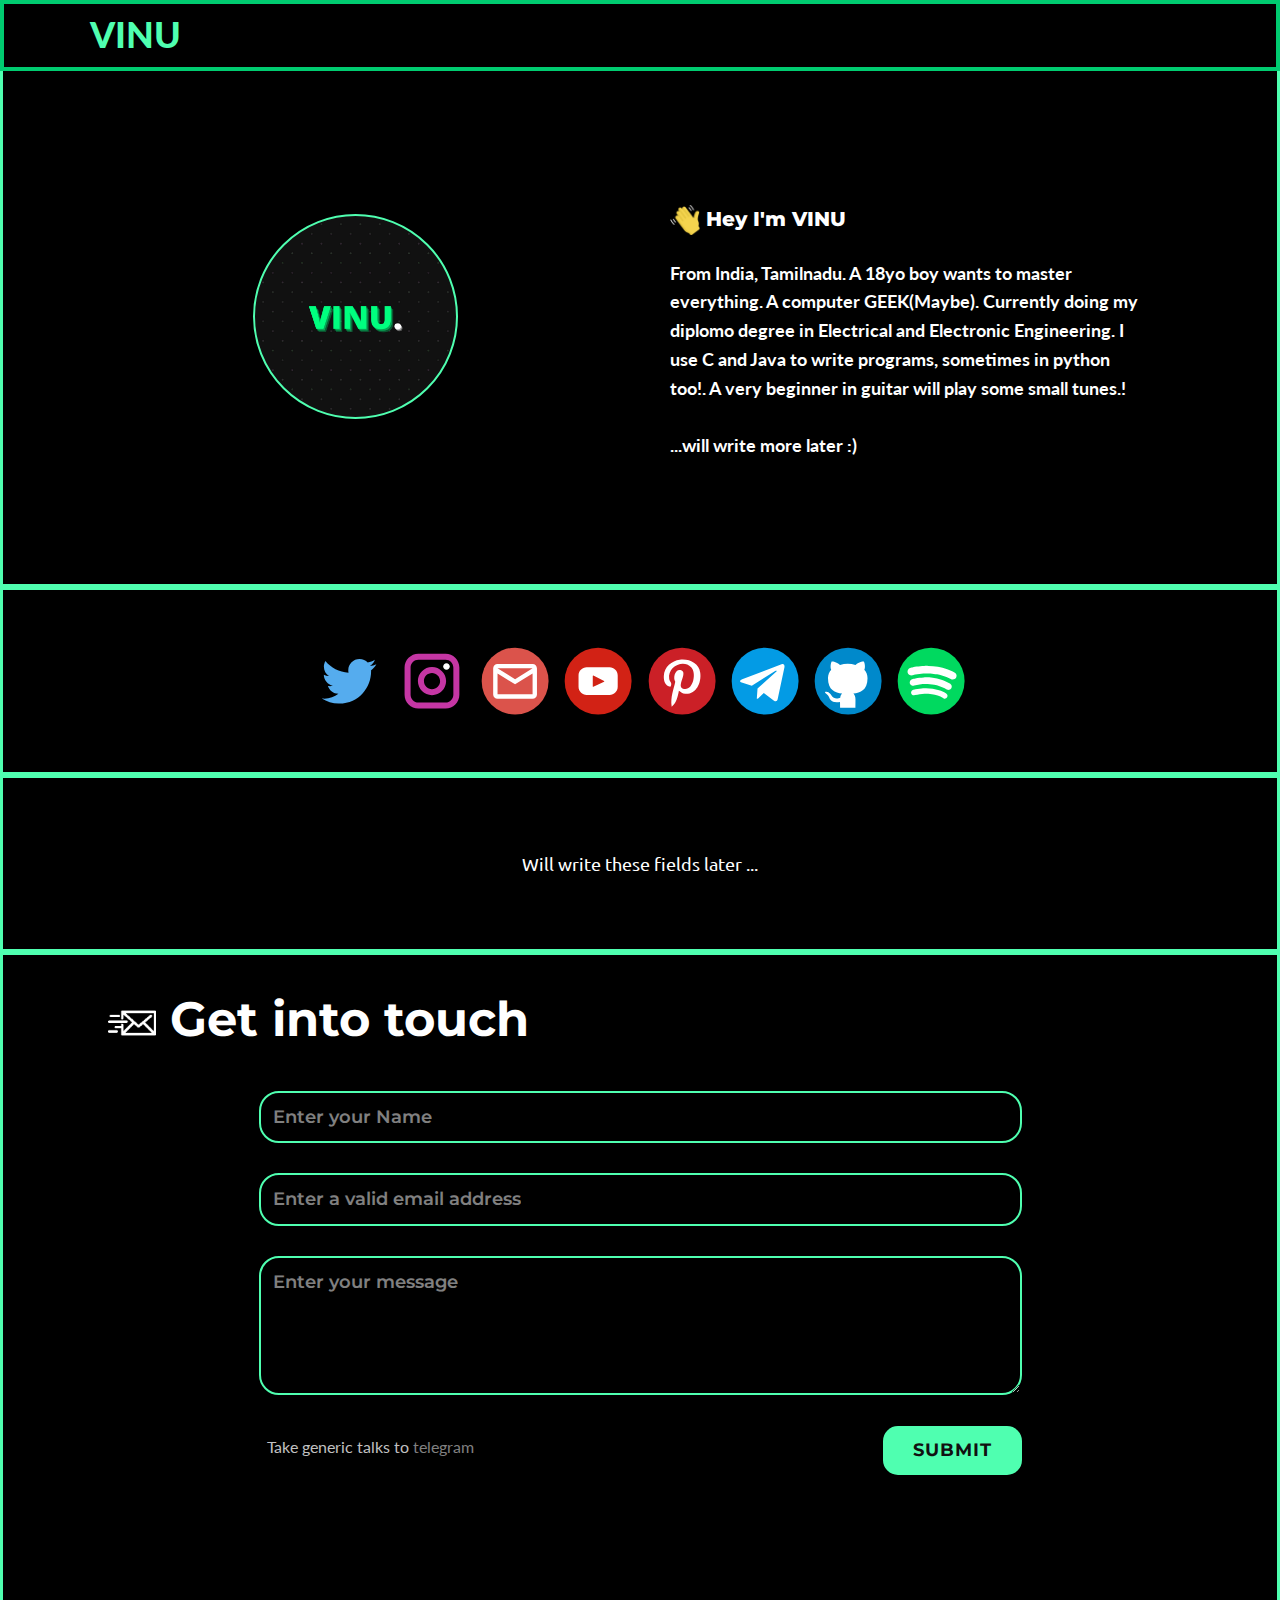
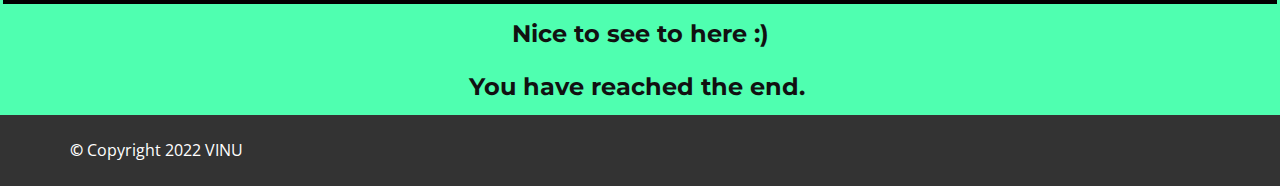
==== commit 33c74310: "." ====
--- a/index.html
+++ b/index.html
@@ -211,7 +211,7 @@
       </div>
     </section>
     <section class="u-align-center u-black u-border-3 u-border-custom-color-4 u-clearfix u-section-3" id="sec-7703">
-      <div class="u-clearfix u-sheet u-sheet-1">
+      <div class="u-clearfix u-sheet u-valign-middle u-sheet-1">
         <h6 class="u-text u-text-default u-text-1">Will write these fields later ...</h6>
       </div>
     </section>
@@ -248,12 +248,12 @@
     </section>
     <section class="u-clearfix u-custom-color-4 u-section-5" id="sec-6285">
       <div class="u-clearfix u-sheet u-valign-middle u-sheet-1">
-        <h5 class="u-align-center u-custom-font u-font-montserrat u-text u-text-1" data-animation-name="fadeIn" data-animation-duration="1000" data-animation-direction="Up" data-animation-delay="0">Nice to see to here :)<br>You have reached the end.&nbsp;<br>
+        <h5 class="u-align-center u-custom-font u-font-montserrat u-text u-text-1">Nice to see to here :)<br>You have reached the end.&nbsp;<br>
         </h5>
       </div>
     </section>
     <style class="u-overlap-style">.u-overlap:not(.u-sticky-scroll) .u-header {
-background-color: rgba(0,0,0,0.65) !important
+background-color: #000000 !important
 }</style>
     
     
--- a/nicepage.css
+++ b/nicepage.css
@@ -36295,18 +36295,19 @@
 }
 @media (max-width: 575px) {
   .u-header .u-sheet-1 {
-    min-height: 75px;
+    min-height: 70px;
   }
 
   .u-header .u-text-1 {
     font-size: 1.875rem;
     width: auto;
-    margin-top: 14px;
+    margin-top: 11px;
     margin-left: 0;
   }
 
   .u-header .u-menu-1 {
     margin-top: -41px;
+    margin-bottom: 0;
   }
 }
 .u-footer .u-sheet-1 {
--- a/Home.css
+++ b/Home.css
@@ -202,11 +202,11 @@
 }
 
 .u-section-3 .u-sheet-1 {
-  min-height: 501px;
+  min-height: 171px;
 }
 
 .u-section-3 .u-text-1 {
-  margin: 230px auto 60px;
+  margin: 60px auto;
 } .u-section-4 {
   background-image: none;
 }
@@ -338,7 +338,7 @@
 
   .u-section-4 .u-text-2 {
     width: 218px;
-    margin-top: 41px;
+    margin-top: 23px;
     margin-left: auto;
     margin-right: auto;
   }
@@ -347,7 +347,7 @@
 }
 
 .u-section-5 .u-sheet-1 {
-  min-height: 238px;
+  min-height: 105px;
 }
 
 .u-section-5 .u-text-1 {
@@ -356,24 +356,18 @@
   letter-spacing: 0px;
   line-height: 2.2;
   width: 573px;
-  margin: 60px auto;
+  margin: 1px auto;
 }
 
 @media (max-width: 1199px) {
   .u-section-5 .u-sheet-1 {
-    min-height: 235px;
-  }
-}
-
-@media (max-width: 991px) {
-  .u-section-5 .u-sheet-1 {
-    min-height: 245px;
+    min-height: 106px;
   }
 }
 
 @media (max-width: 767px) {
   .u-section-5 .u-sheet-1 {
-    min-height: 260px;
+    min-height: 105px;
   }
 
   .u-section-5 .u-text-1 {
@@ -385,12 +379,10 @@
 
 @media (max-width: 575px) {
   .u-section-5 .u-sheet-1 {
-    min-height: 134px;
+    min-height: 71px;
   }
 
   .u-section-5 .u-text-1 {
     font-size: 1rem;
-    margin-top: 32px;
-    margin-bottom: 32px;
   }
 }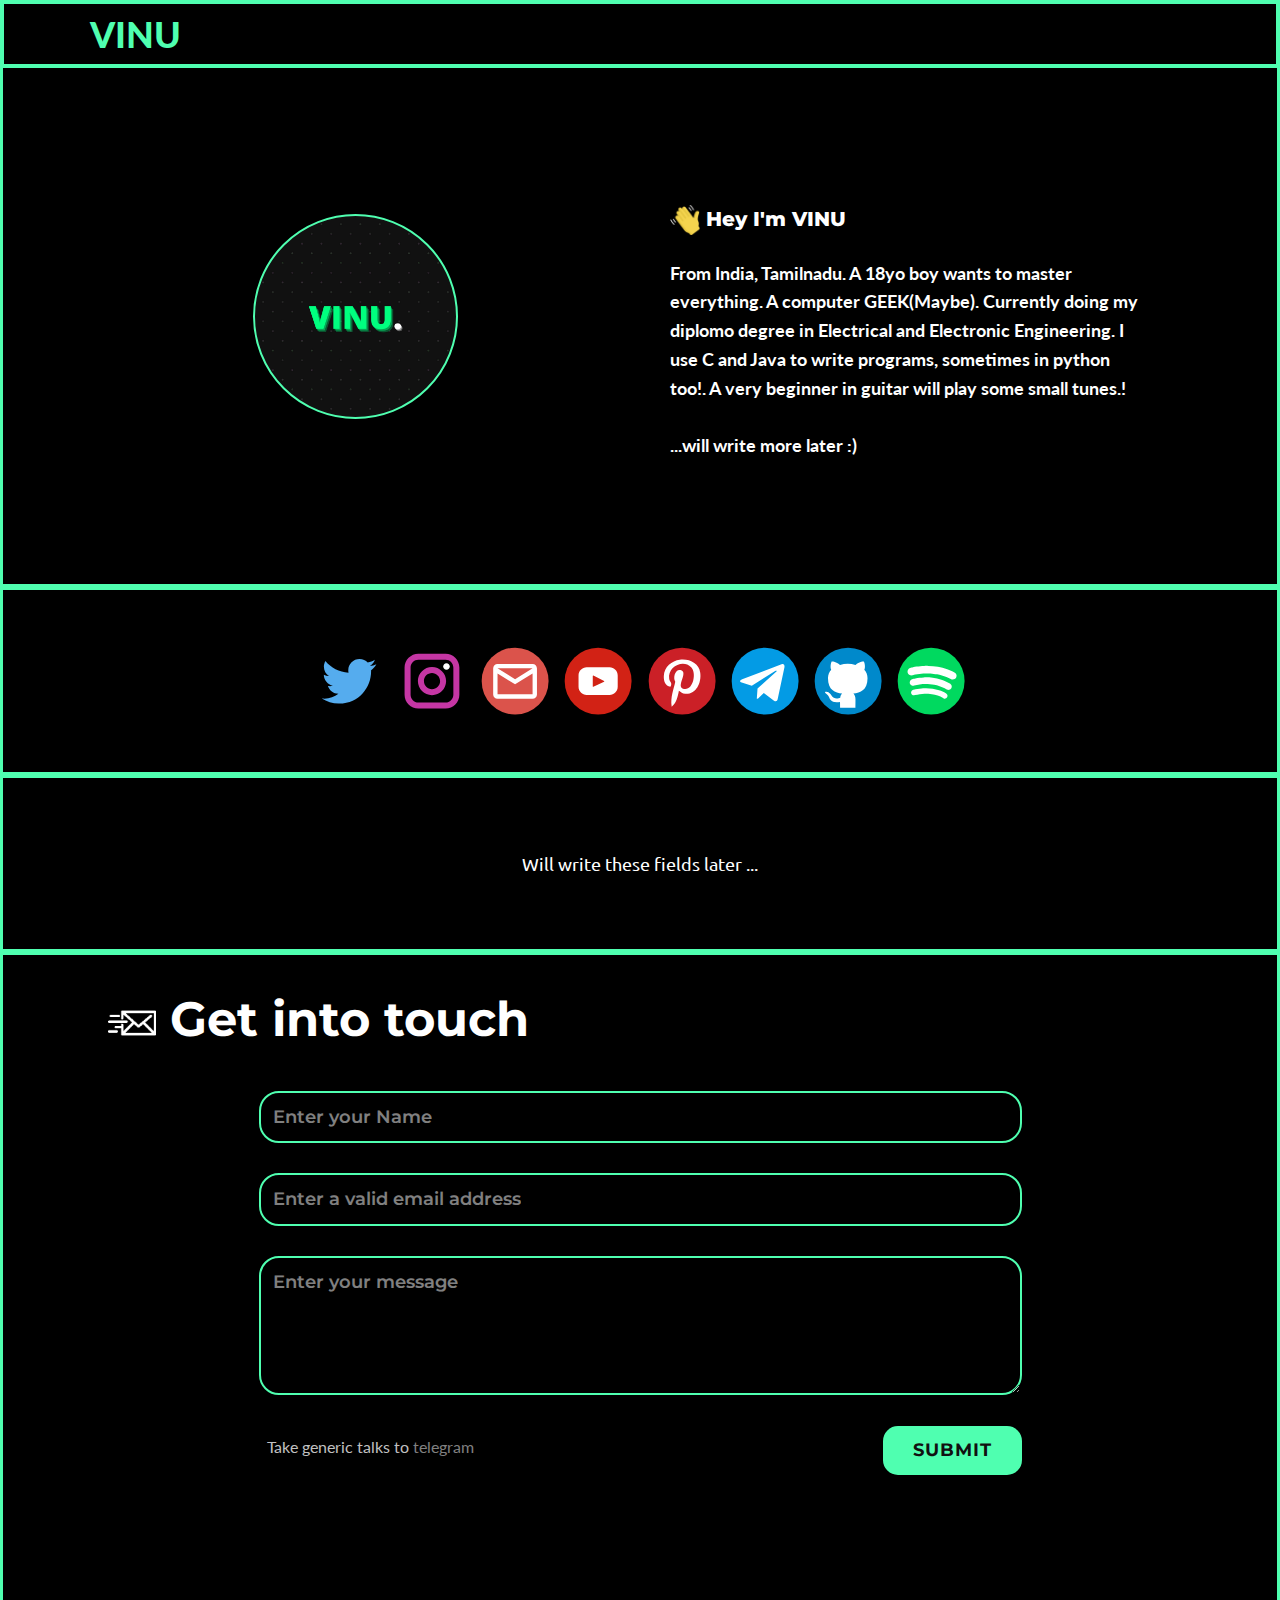
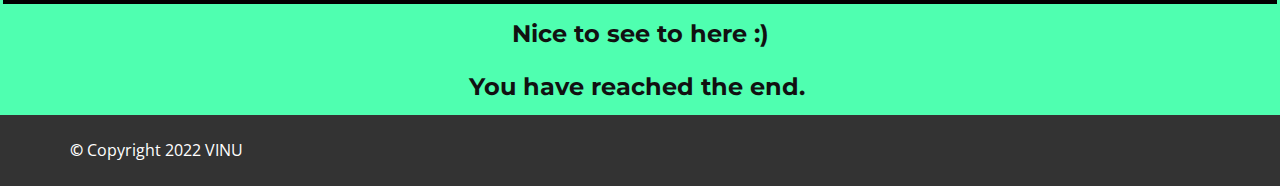
==== commit 48419461: "." ====
--- a/index.html
+++ b/index.html
@@ -90,32 +90,10 @@
 );
     </script>
 </head>
-  <body data-home-page="Home.html" data-home-page-title="Home" class="u-body u-overlap u-overlap-contrast u-stick-footer"><header class="u-border-4 u-border-custom-color-3 u-clearfix u-grey-80 u-header u-sticky u-sticky-1dea u-header" id="sec-79a8"><div class="u-clearfix u-sheet u-sheet-1">
+  <body data-home-page="Home.html" data-home-page-title="Home" class="u-body u-overlap u-overlap-contrast u-stick-footer"><header class="u-black u-border-4 u-border-custom-color-4 u-clearfix u-header u-sticky u-sticky-1dea u-header" id="sec-79a8"><div class="u-clearfix u-sheet u-sheet-1">
         <p class="u-custom-font u-font-lato u-text u-text-custom-color-4 u-text-default u-text-1">
           <a class="u-active-none u-border-none u-btn u-button-link u-button-style u-hover-none u-none u-text-custom-color-4 u-btn-1" href="https://vinuxd.me">VINU</a>
         </p>
-        <nav class="u-menu u-menu-dropdown u-offcanvas u-menu-1" data-responsive-from="XL">
-          <div class="menu-collapse" style="font-size: 1rem; letter-spacing: 0px;">
-            <a class="u-button-style u-custom-left-right-menu-spacing u-custom-padding-bottom u-custom-top-bottom-menu-spacing u-nav-link u-text-active-palette-1-base u-text-hover-palette-2-base" href="#" style="font-size: calc(1em + 18px); height: 34px; color: rgb(255, 255, 255) !important;">
-              <svg class="u-svg-link" preserveAspectRatio="xMidYMin slice" viewBox="0 0 32 32" style=""><use xmlns:xlink="http://www.w3.org/1999/xlink" xlink:href="#svg-f372"></use></svg>
-              <svg class="u-svg-content" viewBox="0 0 32 32" id="svg-f372" style="enable-background:new 0 0 32 32;"><path d="M4,10h24c1.104,0,2-0.896,2-2s-0.896-2-2-2H4C2.896,6,2,6.896,2,8S2.896,10,4,10z M28,14H4c-1.104,0-2,0.896-2,2  s0.896,2,2,2h24c1.104,0,2-0.896,2-2S29.104,14,28,14z M28,22H4c-1.104,0-2,0.896-2,2s0.896,2,2,2h24c1.104,0,2-0.896,2-2  S29.104,22,28,22z"></path></svg>
-            </a>
-          </div>
-          <div class="u-nav-container">
-            <ul class="u-nav u-unstyled u-nav-1"><li class="u-nav-item"><a class="u-button-style u-nav-link u-text-active-palette-1-base u-text-hover-palette-2-base" href="Home.html" style="padding: 10px 19px 10px 20px;">Home</a>
-</li></ul>
-          </div>
-          <div class="u-nav-container-collapse">
-            <div class="u-black u-container-style u-inner-container-layout u-opacity u-opacity-95 u-sidenav">
-              <div class="u-inner-container-layout u-sidenav-overflow">
-                <div class="u-menu-close"></div>
-                <ul class="u-align-center u-nav u-popupmenu-items u-unstyled u-nav-2"><li class="u-nav-item"><a class="u-button-style u-nav-link" href="Home.html">Home</a>
-</li></ul>
-              </div>
-            </div>
-            <div class="u-black u-menu-overlay u-opacity u-opacity-70"></div>
-          </div>
-        </nav>
       </div></header>
     <section class="u-black u-border-3 u-border-custom-color-4 u-clearfix u-section-1" id="sec-f668">
       <div class="u-clearfix u-sheet u-sheet-1">
@@ -124,7 +102,7 @@
             <div class="u-layout-row">
               <div class="u-align-left-lg u-align-left-md u-align-left-sm u-align-left-xs u-container-style u-layout-cell u-size-30 u-layout-cell-1">
                 <div class="u-container-layout u-valign-middle-md u-valign-middle-sm u-valign-middle-xs u-container-layout-1">
-                  <div class="u-border-2 u-border-custom-color-4 u-image u-image-circle u-preserve-proportions u-image-1" alt="" data-image-width="1600" data-image-height="1600" data-animation-name="slideIn" data-animation-duration="1000" data-animation-direction="Down"></div>
+                  <div class="u-border-2 u-border-custom-color-4 u-image u-image-circle u-preserve-proportions u-image-1" alt="" data-image-width="1600" data-image-height="1600"></div>
                 </div>
               </div>
               <div class="u-container-style u-layout-cell u-size-30 u-layout-cell-2">
@@ -217,7 +195,7 @@
     </section>
     <section class="u-align-center u-black u-border-3 u-border-custom-color-4 u-clearfix u-section-4" id="sec-3bec">
       <div class="u-clearfix u-sheet u-sheet-1">
-        <h2 class="u-custom-font u-font-montserrat u-text u-text-1"><span class="u-file-icon u-icon u-text-white"><img src="images/1.png" alt=""></span>&nbsp;Get into touch
+        <h2 class="u-custom-font u-font-montserrat u-text u-text-1"><span class="u-file-icon u-icon u-text-white"><img src="images/3.png" alt=""></span>&nbsp;Get into touch
         </h2>
         <div class="u-form u-form-1">
           <form action="https://formspree.io/f/xrgjbbpk" method="POST" class="u-clearfix u-form-spacing-30 u-form-vertical u-inner-form" style="padding: 11px;" source="custom" name="form">
@@ -260,6 +238,6 @@
     <footer class="u-clearfix u-footer u-grey-80" id="sec-63d4"><div class="u-clearfix u-sheet u-valign-middle u-sheet-1">
         <p class="u-text u-text-default u-text-1"><b>©&nbsp;</b>Copyright 2022&nbsp;VINU
         </p>
-      </div></footer><span style="height: 64px; width: 64px; margin-left: 0px; margin-right: auto; margin-top: 0px; right: 50px; bottom: 0px;" class="u-back-to-top u-file-icon u-icon u-icon-circle u-opacity u-opacity-70 u-spacing-14 u-text-custom-color-4" data-href="#"><img src="images/2.png" alt="" data-original-src="np://user.desktop.nicepage.com/Site_222096277/images/992703.png" data-color="#000000"></span>
+      </div></footer><span style="height: 64px; width: 64px; margin-left: 0px; margin-right: auto; margin-top: 0px; right: 50px; bottom: 0px;" class="u-back-to-top u-file-icon u-icon u-icon-circle u-opacity u-opacity-70 u-spacing-14 u-text-custom-color-4" data-href="#"><img src="images/4.png" alt="" data-original-src="np://user.desktop.nicepage.com/Site_222096277/images/992703.png" data-color="#000000"></span>
   </body>
 </html>--- a/nicepage.css
+++ b/nicepage.css
@@ -36238,20 +36238,6 @@
   background-image: none;
   padding: 0;
 }
-
-.u-header .u-menu-1 {
-  margin: -46px 0 13px auto;
-}
-
-.u-header .u-nav-1 {
-  font-size: 1rem;
-  letter-spacing: 0px;
-}
-
-.u-header .u-nav-2 {
-  font-size: 1rem;
-  letter-spacing: 0px;
-}
 @media (max-width: 1199px) {
   .u-header .u-sheet-1 {
     min-height: 67px;
@@ -36260,12 +36246,6 @@
   .u-header .u-text-1 {
     margin-top: 5px;
   }
-
-  .u-header .u-menu-1 {
-    width: auto;
-    margin-top: -46px;
-    margin-bottom: 16px;
-  }
 }
 @media (max-width: 991px) {
   .u-header .u-sheet-1 {
@@ -36275,10 +36255,6 @@
   .u-header .u-text-1 {
     margin-top: 9px;
   }
-
-  .u-header .u-menu-1 {
-    margin-top: -46px;
-  }
 }
 @media (max-width: 767px) {
   .u-header .u-sheet-1 {
@@ -36287,10 +36263,6 @@
 
   .u-header .u-text-1 {
     margin-top: 9px;
-  }
-
-  .u-header .u-menu-1 {
-    margin-top: -46px;
   }
 }
 @media (max-width: 575px) {
@@ -36302,12 +36274,8 @@
     font-size: 1.875rem;
     width: auto;
     margin-top: 11px;
+    margin-bottom: 11px;
     margin-left: 0;
-  }
-
-  .u-header .u-menu-1 {
-    margin-top: -41px;
-    margin-bottom: 0;
   }
 }
 .u-footer .u-sheet-1 {
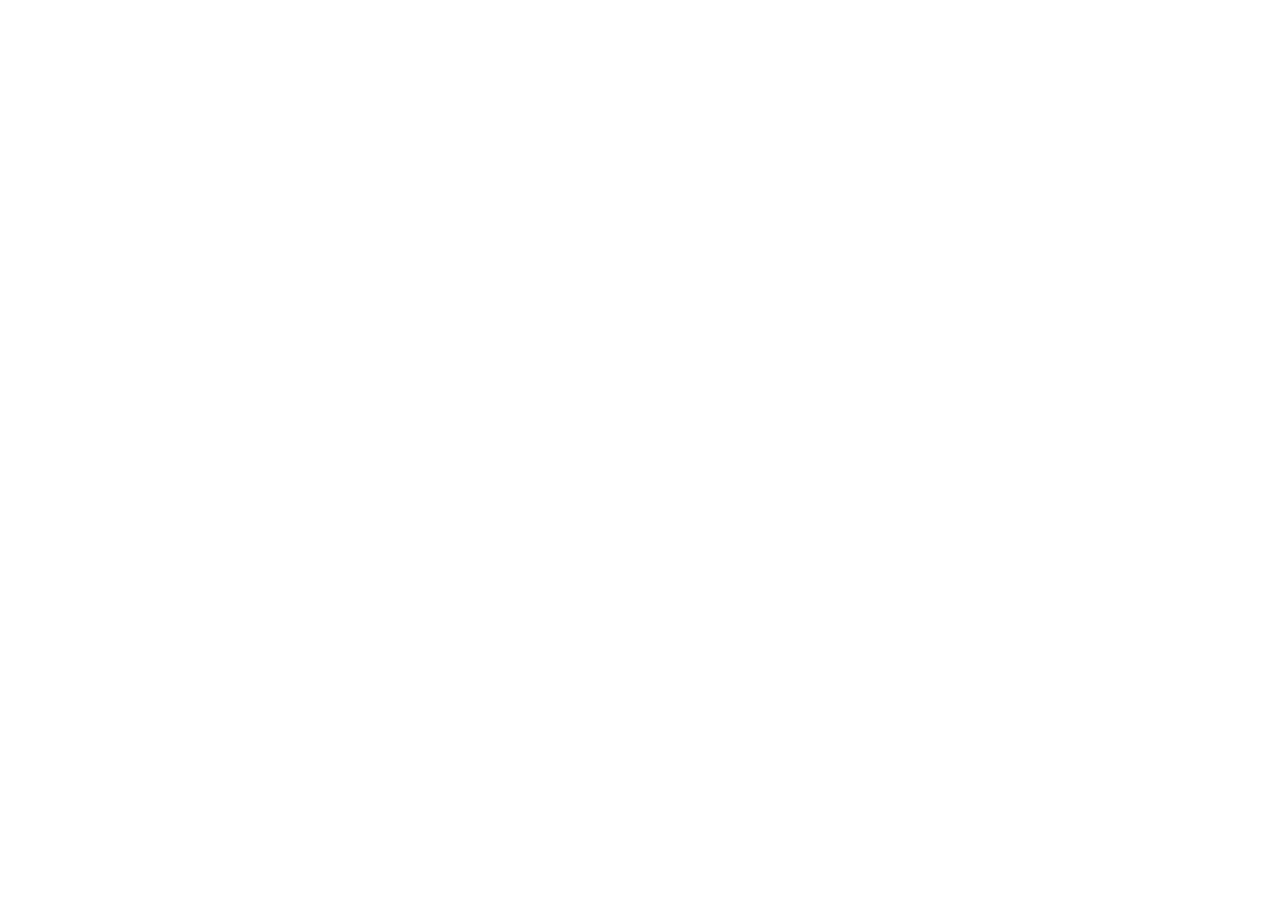
==== commit d1c9624b: "Create index.html" ====
--- a/index.html
+++ b/index.html
@@ -1,243 +1,14 @@
-<!DOCTYPE html>
-<html style="font-size: 16px;" lang="en-IN">
-  <head>
-    <meta name="viewport" content="width=device-width, initial-scale=1.0">
-    <meta charset="utf-8">
-    <meta name="keywords" content="VINU">
-    <meta name="description" content="">
-    <meta name="page_type" content="np-template-header-footer-from-plugin">
-    <title></title>
-    <link rel="stylesheet" href="nicepage.css" media="screen">
-<link rel="stylesheet" href="Home.css" media="screen">
-    <script class="u-script" type="text/javascript" src="jquery.js" defer=""></script>
-    <script class="u-script" type="text/javascript" src="nicepage.js" defer=""></script>
-    <link rel="icon" href="images/favicon.png">
-    <link id="u-theme-google-font" rel="stylesheet" href="https://fonts.googleapis.com/css?family=Ubuntu:300,300i,400,400i,500,500i,700,700i|Open+Sans:300,300i,400,400i,600,600i,700,700i,800,800i">
-    <link id="u-page-google-font" rel="stylesheet" href="https://fonts.googleapis.com/css?family=Montserrat:100,100i,200,200i,300,300i,400,400i,500,500i,600,600i,700,700i,800,800i,900,900i|Lato:100,100i,300,300i,400,400i,700,700i,900,900i">
-    
-    
-    
-    
-    
-    
-    <script type="application/ld+json">{
-		"@context": "http://schema.org",
-		"@type": "Organization",
-		"name": "VINUs Site"
-}</script>
-  <script>
-    function gdprConfirmed() {
-        return true;
-    }
-    if (gdprConfirmed()) {
-    document.write("\
-    \
-    <!-- Google Analytics -->\
-    <gascript async src=\"https://www.googletagmanager.com/gtag/js?id=UA-213838882-1\"></gascript>\
-    <gascript>\
-        window.dataLayer = window.dataLayer || [];\
-        function gtag(){dataLayer.push(arguments);}\
-        gtag('js', new Date());\
-        gtag('config', 'UA-213838882-1');\
-    </gascript>\
-    <!-- End Google Analytics -->\
-    ".replace(/gascript/g, 'script'));
-    }
-    </script><script src="https://www.google.com/recaptcha/api.js?render=6Lfa8swdAAAAAElSjz5aeeRkrzH8nrwgxYvID-X1"></script>
-    <script>
-( function( grecaptcha, sitekey, actions ) {
-
-	var recaptcha = {
-
-		execute: function( action ) {
-			grecaptcha.execute(
-				sitekey,
-				{ action: action }
-			).then( function( token ) {
-				var forms = document.getElementsByTagName( 'form' );
-
-				for ( var i = 0; i < forms.length; i++ ) {
-					var fields = forms[ i ].getElementsByTagName( 'input' );
-
-					for ( var j = 0; j < fields.length; j++ ) {
-						var field = fields[ j ];
-
-						if ( 'recaptchaResponse' === field.getAttribute( 'name' ) ) {
-							field.setAttribute( 'value', token );
-							break;
-						}
-					}
-				}
-			} );
-		},
-
-		executeContact: function() {
-			recaptcha.execute( actions[ 'contact' ] );
-		}
-	};
-
-	grecaptcha.ready(
-		recaptcha.executeContact
-	);
-
-	document.addEventListener( 'change',
-		recaptcha.executeContact, false
-	);
-} )(
-	grecaptcha,
-	'6Lfa8swdAAAAAElSjz5aeeRkrzH8nrwgxYvID-X1',
-	{"contact":"contact"}
-);
-    </script>
-</head>
-  <body data-home-page="Home.html" data-home-page-title="Home" class="u-body u-overlap u-overlap-contrast u-stick-footer"><header class="u-black u-border-4 u-border-custom-color-4 u-clearfix u-header u-sticky u-sticky-1dea u-header" id="sec-79a8"><div class="u-clearfix u-sheet u-sheet-1">
-        <p class="u-custom-font u-font-lato u-text u-text-custom-color-4 u-text-default u-text-1">
-          <a class="u-active-none u-border-none u-btn u-button-link u-button-style u-hover-none u-none u-text-custom-color-4 u-btn-1" href="https://vinuxd.me">VINU</a>
-        </p>
-      </div></header>
-    <section class="u-black u-border-3 u-border-custom-color-4 u-clearfix u-section-1" id="sec-f668">
-      <div class="u-clearfix u-sheet u-sheet-1">
-        <div class="u-clearfix u-expanded-width u-gutter-0 u-layout-wrap u-layout-wrap-1">
-          <div class="u-layout">
-            <div class="u-layout-row">
-              <div class="u-align-left-lg u-align-left-md u-align-left-sm u-align-left-xs u-container-style u-layout-cell u-size-30 u-layout-cell-1">
-                <div class="u-container-layout u-valign-middle-md u-valign-middle-sm u-valign-middle-xs u-container-layout-1">
-                  <div class="u-border-2 u-border-custom-color-4 u-image u-image-circle u-preserve-proportions u-image-1" alt="" data-image-width="1600" data-image-height="1600"></div>
-                </div>
-              </div>
-              <div class="u-container-style u-layout-cell u-size-30 u-layout-cell-2">
-                <div class="u-container-layout u-valign-middle u-container-layout-2">
-                  <h5 class="u-text u-text-default u-text-1"><span class="u-file-icon u-icon u-icon-1"><img src="images/599335.png" alt=""></span>&nbsp;Hey I'm VINU<span style="font-weight: 700;">
-                      <span style="font-size: 1.5rem;">
-                        <span style="font-size: 1.875rem;">
-                          <span style="font-style: italic;">
-                            <span style="font-style: normal;">
-                              <span style="font-style: italic;">
-                                <span style="font-style: normal;">
-                                  <span style="font-weight: 400;"></span>
-                                </span>
-                              </span>
-                            </span>
-                          </span>
-                        </span>
-                      </span>
-                    </span>
-                  </h5>
-                  <h6 class="u-custom-font u-font-lato u-text u-text-2"> From India, Tamilnadu. A 18yo boy wants to master everything. A computer GEEK(Maybe). Currently doing my diplomo degree in Electrical and Electronic Engineering. I use C and Java to write programs, sometimes in python too!. A very beginner in guitar will play some small tunes.!<br>
-                    <br>...will write more later :)
-                  </h6>
-                </div>
-              </div>
-            </div>
-          </div>
-        </div>
-      </div>
-    </section>
-    <section class="u-black u-border-3 u-border-custom-color-4 u-clearfix u-section-2" id="sec-95ee">
-      <div class="u-clearfix u-sheet u-valign-middle u-sheet-1">
-        <div class="u-social-icons u-spacing-15 u-social-icons-1">
-          <a class="u-social-url" title="twitter" target="_blank" href="https://twitter.com/vinuxd"><span class="u-icon u-social-icon u-social-twitter u-icon-1"><svg class="u-svg-link" preserveAspectRatio="xMidYMin slice" viewBox="0 0 112 112" style=""><use xmlns:xlink="http://www.w3.org/1999/xlink" xlink:href="#svg-20f1"></use></svg><svg class="u-svg-content" viewBox="0 0 112 112" x="0" y="0" id="svg-20f1"><path fill="currentColor" d="M92.2,38.2c0,0.8,0,1.6,0,2.3c0,24.3-18.6,52.4-52.6,52.4c-10.6,0.1-20.2-2.9-28.5-8.2
-	c1.4,0.2,2.9,0.2,4.4,0.2c8.7,0,16.7-2.9,23-7.9c-8.1-0.2-14.9-5.5-17.3-12.8c1.1,0.2,2.4,0.2,3.4,0.2c1.6,0,3.3-0.2,4.8-0.7
-	c-8.4-1.6-14.9-9.2-14.9-18c0-0.2,0-0.2,0-0.2c2.5,1.4,5.4,2.2,8.4,2.3c-5-3.3-8.3-8.9-8.3-15.4c0-3.4,1-6.5,2.5-9.2
-	c9.1,11.1,22.7,18.5,38,19.2c-0.2-1.4-0.4-2.8-0.4-4.3c0.1-10,8.3-18.2,18.5-18.2c5.4,0,10.1,2.2,13.5,5.7c4.3-0.8,8.1-2.3,11.7-4.5
-	c-1.4,4.3-4.3,7.9-8.1,10.1c3.7-0.4,7.3-1.4,10.6-2.9C98.9,32.3,95.7,35.5,92.2,38.2z"></path></svg></span>
-          </a>
-          <a class="u-social-url" title="instagram" target="_blank" href="https://instagram.com/vinuxd3"><span class="u-icon u-social-icon u-social-instagram u-icon-2"><svg class="u-svg-link" preserveAspectRatio="xMidYMin slice" viewBox="0 0 112 112" style=""><use xmlns:xlink="http://www.w3.org/1999/xlink" xlink:href="#svg-526a"></use></svg><svg class="u-svg-content" viewBox="0 0 112 112" x="0" y="0" id="svg-526a"><path fill="currentColor" d="M55.9,32.9c-12.8,0-23.2,10.4-23.2,23.2s10.4,23.2,23.2,23.2s23.2-10.4,23.2-23.2S68.7,32.9,55.9,32.9z
-	 M55.9,69.4c-7.4,0-13.3-6-13.3-13.3c-0.1-7.4,6-13.3,13.3-13.3s13.3,6,13.3,13.3C69.3,63.5,63.3,69.4,55.9,69.4z"></path><path fill="#FFFFFF" d="M79.7,26.8c-3,0-5.4,2.5-5.4,5.4s2.5,5.4,5.4,5.4c3,0,5.4-2.5,5.4-5.4S82.7,26.8,79.7,26.8z"></path><path fill="currentColor" d="M78.2,11H33.5C21,11,10.8,21.3,10.8,33.7v44.7c0,12.6,10.2,22.8,22.7,22.8h44.7c12.6,0,22.7-10.2,22.7-22.7
-	V33.7C100.8,21.1,90.6,11,78.2,11z M91,78.4c0,7.1-5.8,12.8-12.8,12.8H33.5c-7.1,0-12.8-5.8-12.8-12.8V33.7
-	c0-7.1,5.8-12.8,12.8-12.8h44.7c7.1,0,12.8,5.8,12.8,12.8V78.4z"></path></svg></span>
-          </a>
-          <a class="u-social-url" target="_blank" data-type="Email" title="Email" href="mailto:vinuvarsath3@gmail.com?subject=Portfolio%20enquiry"><span class="u-icon u-social-email u-social-icon u-icon-3"><svg class="u-svg-link" preserveAspectRatio="xMidYMin slice" viewBox="0 0 112 112" style=""><use xmlns:xlink="http://www.w3.org/1999/xlink" xlink:href="#svg-be20"></use></svg><svg class="u-svg-content" viewBox="0 0 112 112" x="0" y="0" id="svg-be20"><circle fill="currentColor" cx="56.1" cy="56.1" r="55"></circle><path id="path3864" fill="#FFFFFF" d="M27.2,28h57.6c4,0,7.2,3.2,7.2,7.2l0,0v42.7c0,3.9-3.2,7.2-7.2,7.2l0,0H27.2
-	c-4,0-7.2-3.2-7.2-7.2V35.2C20,31.1,23.2,28,27.2,28 M56,52.9l28.8-17.8H27.2L56,52.9 M27.2,77.7h57.6V43.5L56,61.3L27.2,43.5V77.7z
-	"></path></svg></span>
-          </a>
-          <a class="u-social-url" target="_blank" data-type="YouTube" title="YouTube" href="https://www.youtube.com/channel/UCyMydwNSJJYipoyrAYsTVMA"><span class="u-icon u-social-icon u-social-youtube u-icon-4"><svg class="u-svg-link" preserveAspectRatio="xMidYMin slice" viewBox="0 0 112 112" style=""><use xmlns:xlink="http://www.w3.org/1999/xlink" xlink:href="#svg-a7d9"></use></svg><svg class="u-svg-content" viewBox="0 0 112 112" x="0" y="0" id="svg-a7d9"><circle fill="currentColor" cx="56.1" cy="56.1" r="55"></circle><path fill="#FFFFFF" d="M74.9,33.3H37.3c-7.4,0-13.4,6-13.4,13.4v18.8c0,7.4,6,13.4,13.4,13.4h37.6c7.4,0,13.4-6,13.4-13.4V46.7 C88.3,39.3,82.3,33.3,74.9,33.3L74.9,33.3z M65.9,57l-17.6,8.4c-0.5,0.2-1-0.1-1-0.6V47.5c0-0.5,0.6-0.9,1-0.6l17.6,8.9 C66.4,56,66.4,56.8,65.9,57L65.9,57z"></path></svg></span>
-          </a>
-          <a class="u-social-url" target="_blank" data-type="Pinterest" title="Pinterest" href="https://pin.it/51Kiobz"><span class="u-icon u-social-icon u-social-pinterest u-icon-5"><svg class="u-svg-link" preserveAspectRatio="xMidYMin slice" viewBox="0 0 112 112" style=""><use xmlns:xlink="http://www.w3.org/1999/xlink" xlink:href="#svg-6d2b"></use></svg><svg class="u-svg-content" viewBox="0 0 112 112" x="0" y="0" id="svg-6d2b"><circle fill="currentColor" cx="56.1" cy="56.1" r="55"></circle><path fill="#FFFFFF" d="M61.1,76.9c-4.7-0.3-6.7-2.7-10.3-5c-2,10.7-4.6,20.9-11.9,26.2c-2.2-16.1,3.3-28.2,5.9-41
-            c-4.4-7.5,0.6-22.5,9.9-18.8c11.6,4.6-10,27.8,4.4,30.7C74.2,72,80.3,42.8,71,33.4C57.5,19.6,31.7,33,34.9,52.6
-            c0.8,4.8,5.8,6.2,2,12.9c-8.7-1.9-11.2-8.8-10.9-17.8C26.5,32.8,39.3,22.5,52.2,21c16.3-1.9,31.6,5.9,33.7,21.2
-            C88.2,59.5,78.6,78.2,61.1,76.9z"></path></svg></span>
-          </a>
-          <a class="u-social-url" target="_blank" data-type="Telegram" title="Telegram" href="https://telegram.me/VinuXD"><span class="u-icon u-social-icon u-social-telegram u-icon-6"><svg class="u-svg-link" preserveAspectRatio="xMidYMin slice" viewBox="0 0 112 112" style=""><use xmlns:xlink="http://www.w3.org/1999/xlink" xlink:href="#svg-389f"></use></svg><svg class="u-svg-content" viewBox="0 0 112 112" x="0" y="0" id="svg-389f"><circle fill="currentColor" cx="56.1" cy="56.1" r="55"></circle><path fill="#FFFFFF" d="M18.4,53.2l64.7-24.9c3-1.1,5.6,0.7,4.7,5.3l0,0l-11,51.8c-0.8,3.7-3,4.6-6.1,2.8L53.9,75.8l-8.1,7.8
-	c-0.9,0.9-1.7,1.6-3.4,1.6l1.2-17l31.1-28c1.4-1.2-0.3-1.9-2.1-0.7L34.2,63.7l-16.6-5.2C14,57.4,14,54.9,18.4,53.2L18.4,53.2z"></path></svg></span>
-          </a>
-          <a class="u-social-url" target="_blank" data-type="Github" title="Github" href="https://github.com/vinuxd"><span class="u-icon u-social-github u-social-icon u-icon-7"><svg class="u-svg-link" preserveAspectRatio="xMidYMin slice" viewBox="0 0 112 112" style=""><use xmlns:xlink="http://www.w3.org/1999/xlink" xlink:href="#svg-76fa"></use></svg><svg class="u-svg-content" viewBox="0 0 112 112" x="0" y="0" id="svg-76fa"><circle fill="currentColor" cx="56.1" cy="56.1" r="55"></circle><path fill="#FFFFFF" d="M88,51.3c0-5.5-1.9-10.2-5.3-13.7c0.6-1.3,2.3-6.5-0.5-13.5c0,0-4.2-1.4-14,5.3c-4.1-1.1-8.4-1.7-12.7-1.8
-	c-4.3,0-8.7,0.6-12.7,1.8c-9.7-6.6-14-5.3-14-5.3c-2.8,7-1,12.2-0.5,13.5C25,41.2,23,45.7,23,51.3c0,19.6,11.9,23.9,23.3,25.2
-	c-1.5,1.3-2.8,3.5-3.2,6.8c-3,1.3-10.2,3.6-14.9-4.3c0,0-2.7-4.9-7.8-5.3c0,0-5-0.1-0.4,3.1c0,0,3.3,1.6,5.6,7.5c0,0,3,9.1,17.2,6
-	c0,4.3,0.1,8.3,0.1,9.5h25.2c0-1.7,0.1-7.2,0.1-14c0-4.7-1.7-7.9-3.4-9.4C76,75.2,88,70.9,88,51.3z"></path></svg></span>
-          </a>
-          <a class="u-social-url" target="_blank" data-type="Spotify" title="Spotify" href="https://open.spotify.com/playlist/13vwwBU1LVMle92MsSXv9L?si=qsjqAMveTya_m39rZwPBhw&amp;utm_source=copy-link"><span class="u-icon u-social-icon u-social-spotify u-icon-8"><svg class="u-svg-link" preserveAspectRatio="xMidYMin slice" viewBox="0 0 112 112" style=""><use xmlns:xlink="http://www.w3.org/1999/xlink" xlink:href="#svg-3f47"></use></svg><svg class="u-svg-content" viewBox="0 0 112 112" x="0" y="0" id="svg-3f47"><circle fill="#00D95F" cx="56.1" cy="56.1" r="55"></circle><path fill="#FFFFFE" d="M94.5,41.9c-1.9-1.1-3.8-2.1-5.8-3c-2-0.9-4-1.7-6.1-2.4c-5.1-1.7-10.2-3-15.4-3.9
-	c-5.2-0.9-10.5-1.3-15.8-1.5c-2.2-0.1-4.3-0.1-6.5,0c-2.2,0.1-4.3,0.2-6.5,0.4c-2.1,0.2-4.1,0.4-6.1,0.7c-2,0.3-4,0.7-6,1.1
-	c-0.8,0.2-1.6,0.4-2.4,0.6c-0.8,0.2-1.6,0.5-2.4,0.7c-1.3,0.4-2.4,1.3-3.1,2.3c-0.7,1.1-1.1,2.4-1.1,3.7c0,1.4,0.5,2.7,1.3,3.7
-	c0.8,1,1.9,1.8,3.2,2.2c0.6,0.2,1.2,0.3,1.8,0.2c0.6,0,1.2-0.1,1.8-0.2l0.6-0.2c1.4-0.4,2.8-0.7,4.2-1c2.2-0.5,4.3-0.8,6.5-1.1
-	c2.2-0.3,4.4-0.4,6.6-0.6c1.9-0.1,3.9-0.1,5.8-0.1c1.9,0,3.8,0.1,5.8,0.2c1.9,0.1,3.7,0.3,5.6,0.5c1.8,0.2,3.6,0.5,5.5,0.8
-	c2.6,0.5,5.2,1,7.8,1.7c2.5,0.7,5.1,1.5,7.5,2.5c1.3,0.5,2.5,1,3.6,1.6c1.2,0.6,2.4,1.2,3.5,1.9c1,0.6,2.1,0.8,3.2,0.9
-	c1.1,0,2.2-0.3,3.2-0.8c0.9-0.6,1.8-1.3,2.3-2.3c0.5-0.9,0.8-2,0.8-3.1l0-0.2c0,0,0-0.2,0-0.3c0-0.3-0.1-0.6-0.1-0.9
-	c-0.2-0.9-0.6-1.7-1.1-2.4C95.9,42.9,95.2,42.3,94.5,41.9z"></path><path fill="#FFFFFE" d="M73,54c-4.7-1.5-9.5-2.6-14.4-3.3c-4.9-0.7-9.8-0.9-14.7-0.7c-2.3,0.1-4.6,0.3-6.9,0.5
-	c-2.3,0.3-4.5,0.7-6.8,1.2c-0.9,0.2-1.9,0.4-2.8,0.7c-0.9,0.2-1.8,0.5-2.7,0.8c-1.1,0.3-2,1-2.7,1.9c-0.7,0.9-1,2-1.1,3.1
-	c0,1.1,0.3,2.2,0.9,3.1c0.6,0.9,1.5,1.6,2.5,2.1c0.6,0.3,1.3,0.4,2,0.4c0.6,0,1.3-0.1,1.9-0.3c3-0.9,6-1.5,9-1.9
-	c3.2-0.5,6.5-0.7,9.7-0.7c2.5,0,4.9,0.1,7.3,0.3c2.4,0.2,4.7,0.5,7,1c3,0.6,5.9,1.3,8.8,2.2c2.9,0.9,5.7,2.1,8.4,3.5
-	c0.9,0.4,1.7,0.9,2.6,1.4l0.9,0.5c1.3,0.7,2.8,0.9,4.1,0.6c1.3-0.3,2.5-1.2,3.3-2.4c0.7-1.2,1-2.7,0.6-4.2c-0.3-1.3-1.1-2.5-2.4-3.3
-	l0,0c-0.2-0.1-0.5-0.3-0.6-0.4c-2.2-1.3-4.4-2.4-6.7-3.5C77.8,55.6,75.4,54.7,73,54z"></path><path fill="#FFFFFE" d="M58.7,68.6c-3.6-0.5-7.2-0.8-10.9-0.9h-0.1c-0.8,0-1.5,0.1-2.3,0.1c-1.7,0.1-3.5,0.2-5.1,0.3
-	c-2.2,0.2-4.4,0.5-6.6,0.8c-2.2,0.4-4.4,0.8-6.5,1.3c-0.2,0-0.3,0.1-0.6,0.1h0c-0.2,0.1-0.4,0.1-0.6,0.2c-1,0.4-1.8,1.1-2.3,2.1
-	c-0.5,0.9-0.7,2-0.5,3.1c0.2,1.1,0.8,2,1.6,2.6c0.8,0.6,1.8,1,2.9,1c0.3,0,0.7,0,1-0.1c0.3,0,0.6-0.1,0.9-0.2c2.6-0.6,5.2-1,7.8-1.4
-	c2.6-0.4,5.2-0.6,7.9-0.7c2-0.1,4.1-0.1,6.1,0c2,0.1,4,0.3,6,0.6c3.3,0.5,6.4,1.3,9.5,2.3c3.1,1.1,6,2.4,8.8,4.1l0,0l0.1,0.1
-	c0.3,0.2,0.6,0.3,0.9,0.5c1.1,0.5,2.2,0.5,3.2,0.2c1-0.3,1.9-1,2.5-2c0.6-1,0.8-2.2,0.6-3.2c-0.2-1.1-0.8-2.1-1.7-2.8
-	c-0.3-0.2-0.6-0.4-0.9-0.6l-0.1-0.1l0,0c-1.7-1-3.5-2-5.4-2.8c-1.8-0.8-3.7-1.6-5.7-2.2C65.8,70,62.3,69.2,58.7,68.6z"></path></svg></span>
-          </a>
-        </div>
-      </div>
-    </section>
-    <section class="u-align-center u-black u-border-3 u-border-custom-color-4 u-clearfix u-section-3" id="sec-7703">
-      <div class="u-clearfix u-sheet u-valign-middle u-sheet-1">
-        <h6 class="u-text u-text-default u-text-1">Will write these fields later ...</h6>
-      </div>
-    </section>
-    <section class="u-align-center u-black u-border-3 u-border-custom-color-4 u-clearfix u-section-4" id="sec-3bec">
-      <div class="u-clearfix u-sheet u-sheet-1">
-        <h2 class="u-custom-font u-font-montserrat u-text u-text-1"><span class="u-file-icon u-icon u-text-white"><img src="images/3.png" alt=""></span>&nbsp;Get into touch
-        </h2>
-        <div class="u-form u-form-1">
-          <form action="https://formspree.io/f/xrgjbbpk" method="POST" class="u-clearfix u-form-spacing-30 u-form-vertical u-inner-form" style="padding: 11px;" source="custom" name="form">
-            <div class="u-form-group u-form-name">
-              <label for="name-3b9a" class="u-custom-font u-font-montserrat u-form-control-hidden u-label u-label-1">Name</label>
-              <input type="text" placeholder="Enter your Name" id="name-3b9a" name="name" class="u-border-2 u-border-custom-color-4 u-custom-font u-font-montserrat u-input u-input-rectangle u-radius-20 u-input-1" required="">
-            </div>
-            <div class="u-form-email u-form-group">
-              <label for="email-3b9a" class="u-custom-font u-font-montserrat u-form-control-hidden u-label u-label-2">Email</label>
-              <input type="email" placeholder="Enter a valid email address" id="email-3b9a" name="email" class="u-border-2 u-border-custom-color-4 u-custom-font u-font-montserrat u-input u-input-rectangle u-radius-20 u-input-2" required="">
-            </div>
-            <div class="u-form-group u-form-message">
-              <label for="message-3b9a" class="u-custom-font u-font-montserrat u-form-control-hidden u-label u-label-3">Message</label>
-              <textarea placeholder="Enter your message" rows="4" cols="50" id="message-3b9a" name="message" class="u-border-2 u-border-custom-color-4 u-custom-font u-font-montserrat u-input u-input-rectangle u-radius-20 u-input-3" required=""></textarea>
-            </div>
-            <div class="u-align-right u-form-group u-form-submit">
-              <a href="#" class="u-active-custom-color-3 u-border-none u-btn u-btn-round u-btn-submit u-button-style u-custom-color-4 u-custom-font u-font-montserrat u-hover-custom-color-3 u-radius-15 u-text-body-color u-btn-1">Submit</a>
-              <input type="submit" value="submit" class="u-form-control-hidden">
-            </div>
-            <div class="u-form-send-message u-form-send-success"> Thank you! Your message has been sent. </div>
-            <div class="u-form-send-error u-form-send-message">Unable to send your message. Please try again LATER.</div>
-            <input type="hidden" value="" name="recaptchaResponse">
-          </form>
-        </div>
-        <p class="u-custom-font u-font-lato u-text u-text-grey-25 u-text-2">Take generic talks to <a href="https://telegram.me/vinuxd" class="u-active-none u-border-none u-btn u-button-link u-button-style u-hover-none u-none u-text-grey-50 u-btn-2" target="_blank">telegram</a>
-        </p>
-      </div>
-    </section>
-    <section class="u-clearfix u-custom-color-4 u-section-5" id="sec-6285">
-      <div class="u-clearfix u-sheet u-valign-middle u-sheet-1">
-        <h5 class="u-align-center u-custom-font u-font-montserrat u-text u-text-1">Nice to see to here :)<br>You have reached the end.&nbsp;<br>
-        </h5>
-      </div>
-    </section>
-    <style class="u-overlap-style">.u-overlap:not(.u-sticky-scroll) .u-header {
-background-color: #000000 !important
-}</style>
-    
-    
-    <footer class="u-clearfix u-footer u-grey-80" id="sec-63d4"><div class="u-clearfix u-sheet u-valign-middle u-sheet-1">
-        <p class="u-text u-text-default u-text-1"><b>©&nbsp;</b>Copyright 2022&nbsp;VINU
-        </p>
-      </div></footer><span style="height: 64px; width: 64px; margin-left: 0px; margin-right: auto; margin-top: 0px; right: 50px; bottom: 0px;" class="u-back-to-top u-file-icon u-icon u-icon-circle u-opacity u-opacity-70 u-spacing-14 u-text-custom-color-4" data-href="#"><img src="images/4.png" alt="" data-original-src="np://user.desktop.nicepage.com/Site_222096277/images/992703.png" data-color="#000000"></span>
-  </body>
-</html>+<!DOCTYPE HTML>
+<html lang="en-US">
+    <head>
+        <meta charset="UTF-8">
+        <meta http-equiv="refresh" content="0; url=http://vinuxd.me">
+        <script type="text/javascript">
+            window.location.href = "http://vinuxd.me"
+        </script>
+        <title>Redirect</title>
+    </head>
+    <body>
+        If you are not redirected automatically, follow this <a href='http://vinuxd.me'>link to VINUs Site</a>.
+    </body>
+</html>
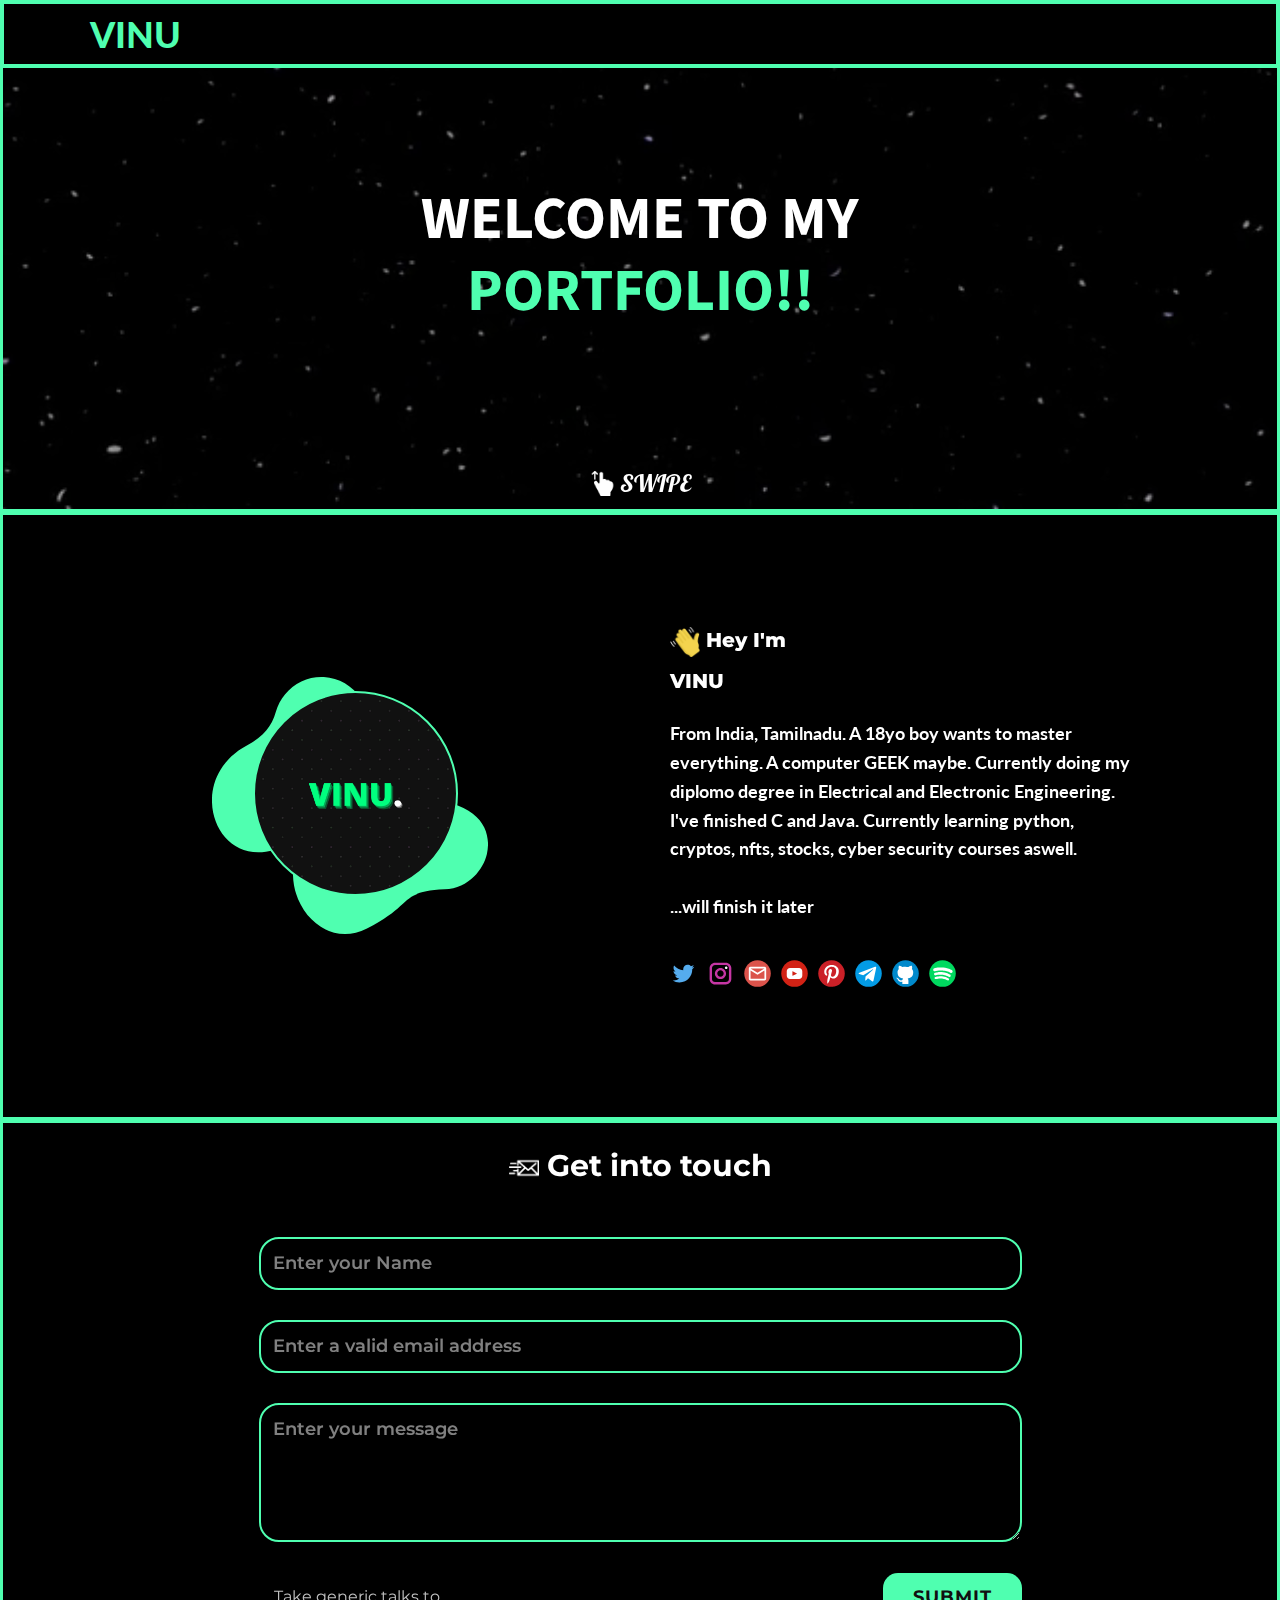
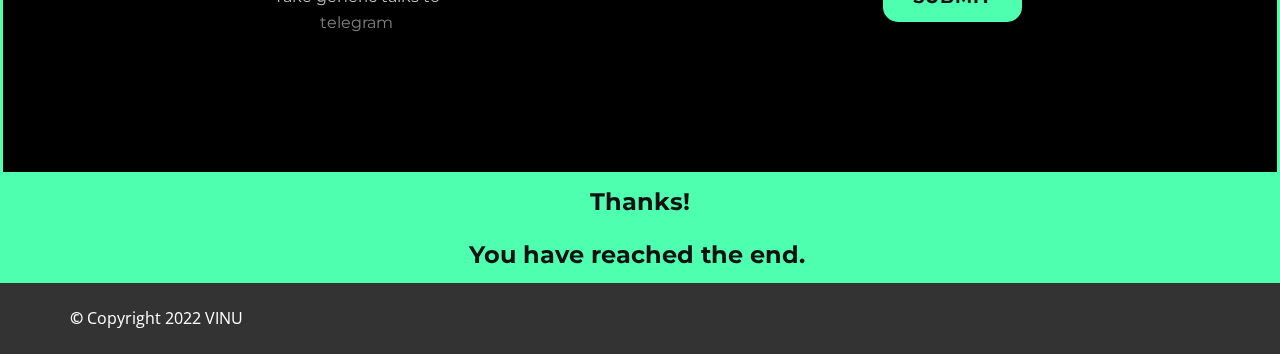
==== commit 9ebde0ce: "." ====
--- a/index.html
+++ b/index.html
@@ -1,14 +1,261 @@
-<!DOCTYPE HTML>
-<html lang="en-US">
-    <head>
-        <meta charset="UTF-8">
-        <meta http-equiv="refresh" content="0; url=http://vinuxd.me">
-        <script type="text/javascript">
-            window.location.href = "http://vinuxd.me"
-        </script>
-        <title>Redirect</title>
-    </head>
-    <body>
-        If you are not redirected automatically, follow this <a href='http://vinuxd.me'>link to VINUs Site</a>.
-    </body>
-</html>
+<!DOCTYPE html>
+<html style="font-size: 16px;" lang="en-IN">
+  <head>
+    <meta name="viewport" content="width=device-width, initial-scale=1.0">
+    <meta charset="utf-8">
+    <meta name="keywords" content="VINU vinuxd vinuxd3 vinu">
+    <meta name="description" content="">
+    <meta name="page_type" content="np-template-header-footer-from-plugin">
+    <title></title>
+    <link rel="stylesheet" href="nicepage.css" media="screen">
+<link rel="stylesheet" href="Home.css" media="screen">
+    <script class="u-script" type="text/javascript" src="jquery.js" defer=""></script>
+    <script class="u-script" type="text/javascript" src="nicepage.js" defer=""></script>
+    <link rel="icon" href="images/favicon.png">
+    <link id="u-theme-google-font" rel="stylesheet" href="https://fonts.googleapis.com/css?family=Ubuntu:300,300i,400,400i,500,500i,700,700i|Open+Sans:300,300i,400,400i,600,600i,700,700i,800,800i">
+    <link id="u-page-google-font" rel="stylesheet" href="https://fonts.googleapis.com/css?family=Source+Sans+Pro:200,200i,300,300i,400,400i,600,600i,700,700i,900,900i|Lobster:400|Montserrat:100,100i,200,200i,300,300i,400,400i,500,500i,600,600i,700,700i,800,800i,900,900i|Lato:100,100i,300,300i,400,400i,700,700i,900,900i">
+    
+    
+    
+    
+    
+    <script type="application/ld+json">{
+		"@context": "http://schema.org",
+		"@type": "Organization",
+		"name": "VINUs Site"
+}</script>
+  <script>
+    function gdprConfirmed() {
+        return true;
+    }
+    if (gdprConfirmed()) {
+    document.write("\
+    \
+    <!-- Google Analytics -->\
+    <gascript async src=\"https://www.googletagmanager.com/gtag/js?id=UA-213838882-1\"></gascript>\
+    <gascript>\
+        window.dataLayer = window.dataLayer || [];\
+        function gtag(){dataLayer.push(arguments);}\
+        gtag('js', new Date());\
+        gtag('config', 'UA-213838882-1');\
+    </gascript>\
+    <!-- End Google Analytics -->\
+    ".replace(/gascript/g, 'script'));
+    }
+    </script><script src="https://www.google.com/recaptcha/api.js?render=6Lfa8swdAAAAAElSjz5aeeRkrzH8nrwgxYvID-X1"></script>
+    <script>
+( function( grecaptcha, sitekey, actions ) {
+
+	var recaptcha = {
+
+		execute: function( action ) {
+			grecaptcha.execute(
+				sitekey,
+				{ action: action }
+			).then( function( token ) {
+				var forms = document.getElementsByTagName( 'form' );
+
+				for ( var i = 0; i < forms.length; i++ ) {
+					var fields = forms[ i ].getElementsByTagName( 'input' );
+
+					for ( var j = 0; j < fields.length; j++ ) {
+						var field = fields[ j ];
+
+						if ( 'recaptchaResponse' === field.getAttribute( 'name' ) ) {
+							field.setAttribute( 'value', token );
+							break;
+						}
+					}
+				}
+			} );
+		},
+
+		executeContact: function() {
+			recaptcha.execute( actions[ 'contact' ] );
+		}
+	};
+
+	grecaptcha.ready(
+		recaptcha.executeContact
+	);
+
+	document.addEventListener( 'change',
+		recaptcha.executeContact, false
+	);
+} )(
+	grecaptcha,
+	'6Lfa8swdAAAAAElSjz5aeeRkrzH8nrwgxYvID-X1',
+	{"contact":"contact"}
+);
+    </script>
+</head>
+  <body data-home-page="Home.html" data-home-page-title="Home" class="u-black u-body u-overlap u-overlap-contrast u-stick-footer"><header class="u-black u-border-4 u-border-custom-color-4 u-clearfix u-header u-sticky u-sticky-1dea u-header" id="sec-79a8"><div class="u-clearfix u-sheet u-sheet-1">
+        <p class="u-custom-font u-font-lato u-text u-text-custom-color-4 u-text-default u-text-1">
+          <a class="u-active-none u-border-none u-btn u-button-link u-button-style u-hover-none u-none u-text-custom-color-4 u-btn-1" href="https://vinuxd.me">VINU</a>
+        </p>
+      </div></header>
+    <section class="u-align-center u-border-3 u-border-custom-color-4 u-clearfix u-shading u-uploaded-video u-video u-section-1" id="sec-7703">
+      <div class="u-background-video u-expanded" style="filter: brightness(0.65);">
+        <div class="embed-responsive">
+          <video class="embed-responsive-item" data-autoplay="1" loop="" muted="" autoplay="autoplay" playsinline="">
+            <source src="files/spacexd.mp4" type="video/mp4">
+            <p>Your browser does not support HTML5 video.</p>
+          </video>
+        </div>
+      </div>
+      <div class="u-align-left u-clearfix u-sheet u-sheet-1">
+        <h4 class="u-align-center u-custom-font u-font-source-sans-pro u-text u-text-1">welcome to my <span class="u-text-custom-color-4">portfolio!!<span style="font-weight: 700;"></span>
+          </span>
+        </h4>
+        <h6 class="u-align-center u-custom-font u-font-lobster u-text u-text-2"><span class="u-file-icon u-icon u-text-white u-icon-1"><img src="images/3.png" alt=""></span>&nbsp;SWIPE 
+        </h6>
+      </div>
+    </section>
+    <section class="u-align-left-md u-align-left-sm u-align-left-xs u-black u-border-3 u-border-custom-color-4 u-clearfix u-section-2" id="sec-f668">
+      <div class="u-clearfix u-sheet u-sheet-1">
+        <div class="u-clearfix u-expanded-width u-gutter-0 u-layout-wrap u-layout-wrap-1">
+          <div class="u-layout">
+            <div class="u-layout-row">
+              <div class="u-align-left-lg u-align-left-md u-align-left-sm u-align-left-xs u-container-style u-layout-cell u-size-30 u-layout-cell-1">
+                <div class="u-container-layout u-valign-middle-xl u-container-layout-1">
+                  <div class="u-shape u-shape-svg u-text-custom-color-4 u-shape-1">
+                    <svg class="u-svg-link" preserveAspectRatio="none" viewBox="0 0 160 120" style=""><use xmlns:xlink="http://www.w3.org/1999/xlink" xlink:href="#svg-c806"></use></svg>
+                    <svg class="u-svg-content" viewBox="0 0 160 120" x="0px" y="0px" id="svg-c806"><path d="M124.3,80.3c20.5-1.1,32-18.4,34.8-31.5c4.7-22.6-6.7-55.4-81.5-47.7c-124.8,12.7-75.1,145.7-16.9,114
+	C99.9,93.7,86.4,82.3,124.3,80.3z"></path></svg>
+                  </div>
+                  <div class="u-shape u-shape-svg u-text-custom-color-4 u-shape-2">
+                    <svg class="u-svg-link" preserveAspectRatio="none" viewBox="0 0 160 150" style=""><use xmlns:xlink="http://www.w3.org/1999/xlink" xlink:href="#svg-c20f"></use></svg>
+                    <svg class="u-svg-content" viewBox="0 0 160 150" x="0px" y="0px" id="svg-c20f"><path d="M121.1,18C110.7,1.5,89.8-4.6,72.6,3.7c-10.5,5-17.7,14.2-20.8,24.7C48.4,39.9,42.4,48,28.3,55.5
+	c-50.6,26.9-27.3,99.4,22,84.7c14.3-4.2,29.7-1.4,43.2,5.1c13.3,6.5,29.3,6.4,43.2-1.8c21-12.5,29.3-40.1,18.8-62.7
+	c-2.5-5.4-5.9-10.1-9.8-14c-9.4-9.3-16.4-21-18.8-34.2C125.9,27.6,124,22.6,121.1,18z"></path></svg>
+                  </div>
+                  <div class="u-border-2 u-border-custom-color-4 u-image u-image-circle u-preserve-proportions u-image-1" alt="" data-image-width="1600" data-image-height="1600"></div>
+                </div>
+              </div>
+              <div class="u-container-style u-layout-cell u-size-30 u-layout-cell-2">
+                <div class="u-container-layout u-valign-middle u-container-layout-2">
+                  <h5 class="u-text u-text-1"><span class="u-file-icon u-icon u-icon-1"><img src="images/599335.png" alt=""></span>&nbsp;Hey I'm VINU<span style="font-weight: 700;">
+                      <span style="font-size: 1.5rem;">
+                        <span style="font-size: 1.875rem;">
+                          <span style="font-style: italic;">
+                            <span style="font-style: normal;">
+                              <span style="font-style: italic;">
+                                <span style="font-style: normal;">
+                                  <span style="font-weight: 400;"></span>
+                                </span>
+                              </span>
+                            </span>
+                          </span>
+                        </span>
+                      </span>
+                    </span>
+                  </h5>
+                  <h6 class="u-custom-font u-font-lato u-text u-text-2"> From India, Tamilnadu. A 18yo boy wants to master everything. A computer GEEK maybe. Currently doing my diplomo degree in Electrical and Electronic Engineering. I've finished C and Java. Currently learning python, cryptos, nfts, stocks, cyber security courses aswell.&nbsp;<br>
+                    <br>...will finish it later
+                  </h6>
+                  <div class="u-social-icons u-spacing-10 u-social-icons-1">
+                    <a class="u-social-url" title="twitter" target="_blank" href="https://twitter.com/vinuxd"><span class="u-icon u-social-icon u-social-twitter u-icon-2"><svg class="u-svg-link" preserveAspectRatio="xMidYMin slice" viewBox="0 0 112 112" style=""><use xmlns:xlink="http://www.w3.org/1999/xlink" xlink:href="#svg-20f1"></use></svg><svg class="u-svg-content" viewBox="0 0 112 112" x="0" y="0" id="svg-20f1"><path fill="currentColor" d="M92.2,38.2c0,0.8,0,1.6,0,2.3c0,24.3-18.6,52.4-52.6,52.4c-10.6,0.1-20.2-2.9-28.5-8.2
+	c1.4,0.2,2.9,0.2,4.4,0.2c8.7,0,16.7-2.9,23-7.9c-8.1-0.2-14.9-5.5-17.3-12.8c1.1,0.2,2.4,0.2,3.4,0.2c1.6,0,3.3-0.2,4.8-0.7
+	c-8.4-1.6-14.9-9.2-14.9-18c0-0.2,0-0.2,0-0.2c2.5,1.4,5.4,2.2,8.4,2.3c-5-3.3-8.3-8.9-8.3-15.4c0-3.4,1-6.5,2.5-9.2
+	c9.1,11.1,22.7,18.5,38,19.2c-0.2-1.4-0.4-2.8-0.4-4.3c0.1-10,8.3-18.2,18.5-18.2c5.4,0,10.1,2.2,13.5,5.7c4.3-0.8,8.1-2.3,11.7-4.5
+	c-1.4,4.3-4.3,7.9-8.1,10.1c3.7-0.4,7.3-1.4,10.6-2.9C98.9,32.3,95.7,35.5,92.2,38.2z"></path></svg></span>
+                    </a>
+                    <a class="u-social-url" title="instagram" target="_blank" href="https://instagram.com/vinuxd3"><span class="u-icon u-social-icon u-social-instagram u-icon-3"><svg class="u-svg-link" preserveAspectRatio="xMidYMin slice" viewBox="0 0 112 112" style=""><use xmlns:xlink="http://www.w3.org/1999/xlink" xlink:href="#svg-526a"></use></svg><svg class="u-svg-content" viewBox="0 0 112 112" x="0" y="0" id="svg-526a"><path fill="currentColor" d="M55.9,32.9c-12.8,0-23.2,10.4-23.2,23.2s10.4,23.2,23.2,23.2s23.2-10.4,23.2-23.2S68.7,32.9,55.9,32.9z
+	 M55.9,69.4c-7.4,0-13.3-6-13.3-13.3c-0.1-7.4,6-13.3,13.3-13.3s13.3,6,13.3,13.3C69.3,63.5,63.3,69.4,55.9,69.4z"></path><path fill="#FFFFFF" d="M79.7,26.8c-3,0-5.4,2.5-5.4,5.4s2.5,5.4,5.4,5.4c3,0,5.4-2.5,5.4-5.4S82.7,26.8,79.7,26.8z"></path><path fill="currentColor" d="M78.2,11H33.5C21,11,10.8,21.3,10.8,33.7v44.7c0,12.6,10.2,22.8,22.7,22.8h44.7c12.6,0,22.7-10.2,22.7-22.7
+	V33.7C100.8,21.1,90.6,11,78.2,11z M91,78.4c0,7.1-5.8,12.8-12.8,12.8H33.5c-7.1,0-12.8-5.8-12.8-12.8V33.7
+	c0-7.1,5.8-12.8,12.8-12.8h44.7c7.1,0,12.8,5.8,12.8,12.8V78.4z"></path></svg></span>
+                    </a>
+                    <a class="u-social-url" target="_blank" data-type="Email" title="Email" href="mailto:vinuvarsath3@gmail.com?subject=Portfolio%20enquiry"><span class="u-icon u-social-email u-social-icon u-icon-4"><svg class="u-svg-link" preserveAspectRatio="xMidYMin slice" viewBox="0 0 112 112" style=""><use xmlns:xlink="http://www.w3.org/1999/xlink" xlink:href="#svg-be20"></use></svg><svg class="u-svg-content" viewBox="0 0 112 112" x="0" y="0" id="svg-be20"><circle fill="currentColor" cx="56.1" cy="56.1" r="55"></circle><path id="path3864" fill="#FFFFFF" d="M27.2,28h57.6c4,0,7.2,3.2,7.2,7.2l0,0v42.7c0,3.9-3.2,7.2-7.2,7.2l0,0H27.2
+	c-4,0-7.2-3.2-7.2-7.2V35.2C20,31.1,23.2,28,27.2,28 M56,52.9l28.8-17.8H27.2L56,52.9 M27.2,77.7h57.6V43.5L56,61.3L27.2,43.5V77.7z
+	"></path></svg></span>
+                    </a>
+                    <a class="u-social-url" target="_blank" data-type="YouTube" title="YouTube" href="https://www.youtube.com/channel/UCyMydwNSJJYipoyrAYsTVMA"><span class="u-icon u-social-icon u-social-youtube u-icon-5"><svg class="u-svg-link" preserveAspectRatio="xMidYMin slice" viewBox="0 0 112 112" style=""><use xmlns:xlink="http://www.w3.org/1999/xlink" xlink:href="#svg-a7d9"></use></svg><svg class="u-svg-content" viewBox="0 0 112 112" x="0" y="0" id="svg-a7d9"><circle fill="currentColor" cx="56.1" cy="56.1" r="55"></circle><path fill="#FFFFFF" d="M74.9,33.3H37.3c-7.4,0-13.4,6-13.4,13.4v18.8c0,7.4,6,13.4,13.4,13.4h37.6c7.4,0,13.4-6,13.4-13.4V46.7 C88.3,39.3,82.3,33.3,74.9,33.3L74.9,33.3z M65.9,57l-17.6,8.4c-0.5,0.2-1-0.1-1-0.6V47.5c0-0.5,0.6-0.9,1-0.6l17.6,8.9 C66.4,56,66.4,56.8,65.9,57L65.9,57z"></path></svg></span>
+                    </a>
+                    <a class="u-social-url" target="_blank" data-type="Pinterest" title="Pinterest" href="https://pin.it/51Kiobz"><span class="u-icon u-social-icon u-social-pinterest u-icon-6"><svg class="u-svg-link" preserveAspectRatio="xMidYMin slice" viewBox="0 0 112 112" style=""><use xmlns:xlink="http://www.w3.org/1999/xlink" xlink:href="#svg-6d2b"></use></svg><svg class="u-svg-content" viewBox="0 0 112 112" x="0" y="0" id="svg-6d2b"><circle fill="currentColor" cx="56.1" cy="56.1" r="55"></circle><path fill="#FFFFFF" d="M61.1,76.9c-4.7-0.3-6.7-2.7-10.3-5c-2,10.7-4.6,20.9-11.9,26.2c-2.2-16.1,3.3-28.2,5.9-41
+            c-4.4-7.5,0.6-22.5,9.9-18.8c11.6,4.6-10,27.8,4.4,30.7C74.2,72,80.3,42.8,71,33.4C57.5,19.6,31.7,33,34.9,52.6
+            c0.8,4.8,5.8,6.2,2,12.9c-8.7-1.9-11.2-8.8-10.9-17.8C26.5,32.8,39.3,22.5,52.2,21c16.3-1.9,31.6,5.9,33.7,21.2
+            C88.2,59.5,78.6,78.2,61.1,76.9z"></path></svg></span>
+                    </a>
+                    <a class="u-social-url" target="_blank" data-type="Telegram" title="Telegram" href="https://telegram.me/VinuXD"><span class="u-icon u-social-icon u-social-telegram u-icon-7"><svg class="u-svg-link" preserveAspectRatio="xMidYMin slice" viewBox="0 0 112 112" style=""><use xmlns:xlink="http://www.w3.org/1999/xlink" xlink:href="#svg-389f"></use></svg><svg class="u-svg-content" viewBox="0 0 112 112" x="0" y="0" id="svg-389f"><circle fill="currentColor" cx="56.1" cy="56.1" r="55"></circle><path fill="#FFFFFF" d="M18.4,53.2l64.7-24.9c3-1.1,5.6,0.7,4.7,5.3l0,0l-11,51.8c-0.8,3.7-3,4.6-6.1,2.8L53.9,75.8l-8.1,7.8
+	c-0.9,0.9-1.7,1.6-3.4,1.6l1.2-17l31.1-28c1.4-1.2-0.3-1.9-2.1-0.7L34.2,63.7l-16.6-5.2C14,57.4,14,54.9,18.4,53.2L18.4,53.2z"></path></svg></span>
+                    </a>
+                    <a class="u-social-url" target="_blank" data-type="Github" title="Github" href="https://github.com/vinuxd"><span class="u-icon u-social-github u-social-icon u-icon-8"><svg class="u-svg-link" preserveAspectRatio="xMidYMin slice" viewBox="0 0 112 112" style=""><use xmlns:xlink="http://www.w3.org/1999/xlink" xlink:href="#svg-76fa"></use></svg><svg class="u-svg-content" viewBox="0 0 112 112" x="0" y="0" id="svg-76fa"><circle fill="currentColor" cx="56.1" cy="56.1" r="55"></circle><path fill="#FFFFFF" d="M88,51.3c0-5.5-1.9-10.2-5.3-13.7c0.6-1.3,2.3-6.5-0.5-13.5c0,0-4.2-1.4-14,5.3c-4.1-1.1-8.4-1.7-12.7-1.8
+	c-4.3,0-8.7,0.6-12.7,1.8c-9.7-6.6-14-5.3-14-5.3c-2.8,7-1,12.2-0.5,13.5C25,41.2,23,45.7,23,51.3c0,19.6,11.9,23.9,23.3,25.2
+	c-1.5,1.3-2.8,3.5-3.2,6.8c-3,1.3-10.2,3.6-14.9-4.3c0,0-2.7-4.9-7.8-5.3c0,0-5-0.1-0.4,3.1c0,0,3.3,1.6,5.6,7.5c0,0,3,9.1,17.2,6
+	c0,4.3,0.1,8.3,0.1,9.5h25.2c0-1.7,0.1-7.2,0.1-14c0-4.7-1.7-7.9-3.4-9.4C76,75.2,88,70.9,88,51.3z"></path></svg></span>
+                    </a>
+                    <a class="u-social-url" target="_blank" data-type="Spotify" title="Spotify" href="https://open.spotify.com/playlist/13vwwBU1LVMle92MsSXv9L?si=qsjqAMveTya_m39rZwPBhw&amp;utm_source=copy-link"><span class="u-icon u-social-icon u-social-spotify u-icon-9"><svg class="u-svg-link" preserveAspectRatio="xMidYMin slice" viewBox="0 0 112 112" style=""><use xmlns:xlink="http://www.w3.org/1999/xlink" xlink:href="#svg-3f47"></use></svg><svg class="u-svg-content" viewBox="0 0 112 112" x="0" y="0" id="svg-3f47"><circle fill="#00D95F" cx="56.1" cy="56.1" r="55"></circle><path fill="#FFFFFE" d="M94.5,41.9c-1.9-1.1-3.8-2.1-5.8-3c-2-0.9-4-1.7-6.1-2.4c-5.1-1.7-10.2-3-15.4-3.9
+	c-5.2-0.9-10.5-1.3-15.8-1.5c-2.2-0.1-4.3-0.1-6.5,0c-2.2,0.1-4.3,0.2-6.5,0.4c-2.1,0.2-4.1,0.4-6.1,0.7c-2,0.3-4,0.7-6,1.1
+	c-0.8,0.2-1.6,0.4-2.4,0.6c-0.8,0.2-1.6,0.5-2.4,0.7c-1.3,0.4-2.4,1.3-3.1,2.3c-0.7,1.1-1.1,2.4-1.1,3.7c0,1.4,0.5,2.7,1.3,3.7
+	c0.8,1,1.9,1.8,3.2,2.2c0.6,0.2,1.2,0.3,1.8,0.2c0.6,0,1.2-0.1,1.8-0.2l0.6-0.2c1.4-0.4,2.8-0.7,4.2-1c2.2-0.5,4.3-0.8,6.5-1.1
+	c2.2-0.3,4.4-0.4,6.6-0.6c1.9-0.1,3.9-0.1,5.8-0.1c1.9,0,3.8,0.1,5.8,0.2c1.9,0.1,3.7,0.3,5.6,0.5c1.8,0.2,3.6,0.5,5.5,0.8
+	c2.6,0.5,5.2,1,7.8,1.7c2.5,0.7,5.1,1.5,7.5,2.5c1.3,0.5,2.5,1,3.6,1.6c1.2,0.6,2.4,1.2,3.5,1.9c1,0.6,2.1,0.8,3.2,0.9
+	c1.1,0,2.2-0.3,3.2-0.8c0.9-0.6,1.8-1.3,2.3-2.3c0.5-0.9,0.8-2,0.8-3.1l0-0.2c0,0,0-0.2,0-0.3c0-0.3-0.1-0.6-0.1-0.9
+	c-0.2-0.9-0.6-1.7-1.1-2.4C95.9,42.9,95.2,42.3,94.5,41.9z"></path><path fill="#FFFFFE" d="M73,54c-4.7-1.5-9.5-2.6-14.4-3.3c-4.9-0.7-9.8-0.9-14.7-0.7c-2.3,0.1-4.6,0.3-6.9,0.5
+	c-2.3,0.3-4.5,0.7-6.8,1.2c-0.9,0.2-1.9,0.4-2.8,0.7c-0.9,0.2-1.8,0.5-2.7,0.8c-1.1,0.3-2,1-2.7,1.9c-0.7,0.9-1,2-1.1,3.1
+	c0,1.1,0.3,2.2,0.9,3.1c0.6,0.9,1.5,1.6,2.5,2.1c0.6,0.3,1.3,0.4,2,0.4c0.6,0,1.3-0.1,1.9-0.3c3-0.9,6-1.5,9-1.9
+	c3.2-0.5,6.5-0.7,9.7-0.7c2.5,0,4.9,0.1,7.3,0.3c2.4,0.2,4.7,0.5,7,1c3,0.6,5.9,1.3,8.8,2.2c2.9,0.9,5.7,2.1,8.4,3.5
+	c0.9,0.4,1.7,0.9,2.6,1.4l0.9,0.5c1.3,0.7,2.8,0.9,4.1,0.6c1.3-0.3,2.5-1.2,3.3-2.4c0.7-1.2,1-2.7,0.6-4.2c-0.3-1.3-1.1-2.5-2.4-3.3
+	l0,0c-0.2-0.1-0.5-0.3-0.6-0.4c-2.2-1.3-4.4-2.4-6.7-3.5C77.8,55.6,75.4,54.7,73,54z"></path><path fill="#FFFFFE" d="M58.7,68.6c-3.6-0.5-7.2-0.8-10.9-0.9h-0.1c-0.8,0-1.5,0.1-2.3,0.1c-1.7,0.1-3.5,0.2-5.1,0.3
+	c-2.2,0.2-4.4,0.5-6.6,0.8c-2.2,0.4-4.4,0.8-6.5,1.3c-0.2,0-0.3,0.1-0.6,0.1h0c-0.2,0.1-0.4,0.1-0.6,0.2c-1,0.4-1.8,1.1-2.3,2.1
+	c-0.5,0.9-0.7,2-0.5,3.1c0.2,1.1,0.8,2,1.6,2.6c0.8,0.6,1.8,1,2.9,1c0.3,0,0.7,0,1-0.1c0.3,0,0.6-0.1,0.9-0.2c2.6-0.6,5.2-1,7.8-1.4
+	c2.6-0.4,5.2-0.6,7.9-0.7c2-0.1,4.1-0.1,6.1,0c2,0.1,4,0.3,6,0.6c3.3,0.5,6.4,1.3,9.5,2.3c3.1,1.1,6,2.4,8.8,4.1l0,0l0.1,0.1
+	c0.3,0.2,0.6,0.3,0.9,0.5c1.1,0.5,2.2,0.5,3.2,0.2c1-0.3,1.9-1,2.5-2c0.6-1,0.8-2.2,0.6-3.2c-0.2-1.1-0.8-2.1-1.7-2.8
+	c-0.3-0.2-0.6-0.4-0.9-0.6l-0.1-0.1l0,0c-1.7-1-3.5-2-5.4-2.8c-1.8-0.8-3.7-1.6-5.7-2.2C65.8,70,62.3,69.2,58.7,68.6z"></path></svg></span>
+                    </a>
+                  </div>
+                </div>
+              </div>
+            </div>
+          </div>
+        </div>
+      </div>
+    </section>
+    <section class="u-align-center u-black u-border-3 u-border-custom-color-4 u-clearfix u-section-3" id="sec-3bec">
+      <div class="u-clearfix u-sheet u-sheet-1">
+        <h2 class="u-custom-font u-font-montserrat u-text u-text-1"><span class="u-file-icon u-icon u-text-white"><img src="images/5.png" alt=""></span>&nbsp;Get into touch
+        </h2>
+        <div class="u-form u-form-1">
+          <form action="https://formspree.io/f/xrgjbbpk" method="POST" class="u-clearfix u-form-spacing-30 u-form-vertical u-inner-form" style="padding: 11px;" source="custom" name="form">
+            <div class="u-form-group u-form-name">
+              <label for="name-3b9a" class="u-custom-font u-font-montserrat u-form-control-hidden u-label u-label-1">Name</label>
+              <input type="text" placeholder="Enter your Name" id="name-3b9a" name="name" class="u-border-2 u-border-custom-color-4 u-custom-font u-font-montserrat u-input u-input-rectangle u-radius-20 u-input-1" required="">
+            </div>
+            <div class="u-form-email u-form-group">
+              <label for="email-3b9a" class="u-custom-font u-font-montserrat u-form-control-hidden u-label u-label-2">Email</label>
+              <input type="email" placeholder="Enter a valid email address" id="email-3b9a" name="email" class="u-border-2 u-border-custom-color-4 u-custom-font u-font-montserrat u-input u-input-rectangle u-radius-20 u-input-2" required="">
+            </div>
+            <div class="u-form-group u-form-message">
+              <label for="message-3b9a" class="u-custom-font u-font-montserrat u-form-control-hidden u-label u-label-3">Message</label>
+              <textarea placeholder="Enter your message" rows="4" cols="50" id="message-3b9a" name="message" class="u-border-2 u-border-custom-color-4 u-custom-font u-font-montserrat u-input u-input-rectangle u-radius-20 u-input-3" required=""></textarea>
+            </div>
+            <div class="u-align-right u-form-group u-form-submit">
+              <a href="#" class="u-active-custom-color-3 u-border-none u-btn u-btn-round u-btn-submit u-button-style u-custom-color-4 u-custom-font u-font-montserrat u-hover-custom-color-3 u-radius-15 u-text-body-color u-btn-1">Submit</a>
+              <input type="submit" value="submit" class="u-form-control-hidden">
+            </div>
+            <div class="u-form-send-message u-form-send-success"> Thank you! Your message has been sent. </div>
+            <div class="u-form-send-error u-form-send-message">Unable to send your message. Please try again LATER.</div>
+            <input type="hidden" value="" name="recaptchaResponse">
+          </form>
+        </div>
+        <p class="u-custom-font u-font-montserrat u-text u-text-grey-25 u-text-2">Take generic talks to <a href="https://telegram.me/vinuxd" class="u-active-none u-border-none u-btn u-button-link u-button-style u-hover-none u-none u-text-grey-50 u-btn-2" target="_blank">telegram</a>
+        </p>
+      </div>
+    </section>
+    <section class="u-clearfix u-custom-color-4 u-section-4" id="sec-6285">
+      <div class="u-clearfix u-sheet u-valign-middle-lg u-valign-middle-md u-valign-middle-sm u-valign-middle-xl u-sheet-1">
+        <h5 class="u-align-center u-custom-font u-font-montserrat u-text u-text-1">Thanks!<br>You have reached the end.&nbsp;<br>
+        </h5>
+      </div>
+    </section>
+    <style class="u-overlap-style">.u-overlap:not(.u-sticky-scroll) .u-header {
+background-color: #000000 !important
+}</style>
+    
+    
+    <footer class="u-clearfix u-footer u-grey-80" id="sec-63d4"><div class="u-clearfix u-sheet u-valign-middle u-sheet-1">
+        <p class="u-text u-text-default u-text-1"><b>©&nbsp;</b>Copyright 2022&nbsp;VINU
+        </p>
+      </div></footer><span style="height: 64px; width: 64px; margin-left: 0px; margin-right: auto; margin-top: 0px; right: 50px; bottom: 0px;" class="u-back-to-top u-file-icon u-icon u-icon-circle u-opacity u-opacity-70 u-spacing-14 u-text-custom-color-4" data-href="#"><img src="images/6.png" alt="" data-original-src="np://user.desktop.nicepage.com/Site_222096277/images/992703.png" data-color="#000000"></span>
+  </body>
+</html>--- a/nicepage.css
+++ b/nicepage.css
@@ -0,0 +1,36299 @@
+/*begin-commonstyles library*//*!
+ * froala_editor v4.0.6 (https://www.froala.com/wysiwyg-editor)
+ * License https://froala.com/wysiwyg-editor/terms/
+ * Copyright 2014-2021 Froala Labs
+ */
+
+.fr-clearfix::after {
+  clear: both;
+  display: block;
+  content: "";
+  height: 0; }
+
+.fr-hide-by-clipping {
+  position: absolute;
+  width: 1px;
+  height: 1px;
+  padding: 0;
+  margin: -1px;
+  overflow: hidden;
+  clip: rect(0, 0, 0, 0);
+  border: 0; }
+
+.fr-view img.fr-rounded, .fr-view .fr-img-caption.fr-rounded img {
+  border-radius: 10px;
+  -moz-border-radius: 10px;
+  -webkit-border-radius: 10px;
+  -moz-background-clip: padding;
+  -webkit-background-clip: padding-box;
+  background-clip: padding-box; }
+
+.fr-view img.fr-shadow, .fr-view .fr-img-caption.fr-shadow img {
+  -webkit-box-shadow: 10px 10px 5px 0px #cccccc;
+  -moz-box-shadow: 10px 10px 5px 0px #cccccc;
+  box-shadow: 10px 10px 5px 0px #cccccc; }
+
+.fr-view img.fr-bordered, .fr-view .fr-img-caption.fr-bordered img {
+  border: solid 5px #CCC; }
+
+.fr-view img.fr-bordered {
+  -webkit-box-sizing: content-box;
+  -moz-box-sizing: content-box;
+  box-sizing: content-box; }
+
+.fr-view .fr-img-caption.fr-bordered img {
+  -webkit-box-sizing: border-box;
+  -moz-box-sizing: border-box;
+  box-sizing: border-box; }
+
+.fr-view {
+  word-wrap: break-word; }
+  .fr-view span[style~="color:"] a {
+    color: inherit; }
+  .fr-view strong {
+    font-weight: 700; }
+  .fr-view table[border='0'] td:not([class]), .fr-view table[border='0'] th:not([class]), .fr-view table[border='0'] td[class=""], .fr-view table[border='0'] th[class=""] {
+    border-width: 0px; }
+  .fr-view table {
+    border: none;
+    border-collapse: collapse;
+    empty-cells: show;
+    max-width: 100%; }
+    .fr-view table td {
+      min-width: 5px; }
+    .fr-view table.fr-dashed-borders td, .fr-view table.fr-dashed-borders th {
+      border-style: dashed; }
+    .fr-view table.fr-alternate-rows tbody tr:nth-child(2n) {
+      background: whitesmoke; }
+    .fr-view table td, .fr-view table th {
+      border: 1px solid #DDD; }
+      .fr-view table td:empty, .fr-view table th:empty {
+        height: 20px; }
+      .fr-view table td.fr-highlighted, .fr-view table th.fr-highlighted {
+        border: 1px double red; }
+      .fr-view table td.fr-thick, .fr-view table th.fr-thick {
+        border-width: 2px; }
+    .fr-view table th {
+      background: #ececec; }
+  .fr-view hr {
+    clear: both;
+    user-select: none;
+    -o-user-select: none;
+    -moz-user-select: none;
+    -khtml-user-select: none;
+    -webkit-user-select: none;
+    -ms-user-select: none;
+    break-after: always;
+    page-break-after: always; }
+  .fr-view .fr-file {
+    position: relative; }
+    .fr-view .fr-file::after {
+      position: relative;
+      content: "\1F4CE";
+      font-weight: normal; }
+  .fr-view pre {
+    white-space: pre-wrap;
+    word-wrap: break-word;
+    overflow: visible; }
+/*  .fr-view[dir="rtl"] blockquote {
+    border-left: none;
+    border-right: solid 2px #5E35B1;
+    margin-right: 0;
+    padding-right: 5px;
+    padding-left: 0; }
+    .fr-view[dir="rtl"] blockquote blockquote {
+      border-color: #00BCD4; }
+      .fr-view[dir="rtl"] blockquote blockquote blockquote {
+        border-color: #43A047; }
+  .fr-view blockquote {
+    border-left: solid 2px #5E35B1;
+    margin-left: 0;
+    padding-left: 5px;
+    color: #5E35B1; }
+    .fr-view blockquote blockquote {
+      border-color: #00BCD4;
+      color: #00BCD4; }
+      .fr-view blockquote blockquote blockquote {
+        border-color: #43A047;
+        color: #43A047; } */
+  .fr-view span.fr-emoticon {
+    font-weight: normal;
+    font-family: "Apple Color Emoji","Segoe UI Emoji","NotoColorEmoji","Segoe UI Symbol","Android Emoji","EmojiSymbols";
+    display: inline;
+    line-height: 0; }
+    .fr-view span.fr-emoticon.fr-emoticon-img {
+      background-repeat: no-repeat !important;
+      font-size: inherit;
+      height: 1em;
+      width: 1em;
+      min-height: 20px;
+      min-width: 20px;
+      display: inline-block;
+      margin: -.1em .1em .1em;
+      line-height: 1;
+      vertical-align: middle; }
+  .fr-view .fr-text-gray {
+    color: #AAA !important; }
+  .fr-view .fr-text-bordered {
+    border-top: solid 1px #222;
+    border-bottom: solid 1px #222;
+    padding: 10px 0; }
+  .fr-view .fr-text-spaced {
+    letter-spacing: 1px; }
+  .fr-view .fr-text-uppercase {
+    text-transform: uppercase; }
+  .fr-view .fr-class-highlighted {
+    background-color: #ffff00; }
+  .fr-view .fr-class-code {
+    border-color: #cccccc;
+    border-radius: 2px;
+    -moz-border-radius: 2px;
+    -webkit-border-radius: 2px;
+    -moz-background-clip: padding;
+    -webkit-background-clip: padding-box;
+    background-clip: padding-box;
+    background: #f5f5f5;
+    padding: 10px;
+    font-family: "Courier New", Courier, monospace; }
+  .fr-view .fr-class-transparency {
+    opacity: 0.5; }
+  .fr-view img {
+    position: relative;
+    max-width: 100%; }
+    .fr-view img.fr-dib {
+      margin: 10px auto;
+      display: block;
+      float: none;
+      vertical-align: top; }
+      .fr-view img.fr-dib.fr-fil {
+        margin-left: 0;
+        text-align: left; }
+      .fr-view img.fr-dib.fr-fir {
+        margin-right: 0;
+        text-align: right; }
+    .fr-view img.fr-dii {
+      display: inline-block;
+      float: none;
+      vertical-align: bottom;
+      margin-left: 5px;
+      margin-right: 5px;
+      max-width: calc(100% - (2 * 5px)); }
+      .fr-view img.fr-dii.fr-fil {
+        float: left;
+        margin: 10px 15px 10px 0;
+        max-width: calc(100% - 5px); }
+      .fr-view img.fr-dii.fr-fir {
+        float: right;
+        margin: 10px 0 10px 15px;
+        max-width: calc(100% - 5px); }
+  .fr-view span.fr-img-caption {
+    position: relative;
+    max-width: 100%; }
+    .fr-view span.fr-img-caption.fr-dib {
+      margin: 5px auto;
+      display: block;
+      float: none;
+      vertical-align: top; }
+      .fr-view span.fr-img-caption.fr-dib.fr-fil {
+        margin-left: 0;
+        text-align: left; }
+      .fr-view span.fr-img-caption.fr-dib.fr-fir {
+        margin-right: 0;
+        text-align: right; }
+    .fr-view span.fr-img-caption.fr-dii {
+      display: inline-block;
+      float: none;
+      vertical-align: bottom;
+      margin-left: 5px;
+      margin-right: 5px;
+      max-width: calc(100% - (2 * 5px)); }
+      .fr-view span.fr-img-caption.fr-dii.fr-fil {
+        float: left;
+        margin: 5px 5px 5px 0;
+        max-width: calc(100% - 5px); }
+      .fr-view span.fr-img-caption.fr-dii.fr-fir {
+        float: right;
+        margin: 5px 0 5px 5px;
+        max-width: calc(100% - 5px); }
+  .fr-view .fr-video {
+    text-align: center;
+    position: relative; }
+    .fr-view .fr-video.fr-rv {
+      padding-bottom: 56.25%;
+      padding-top: 30px;
+      height: 0;
+      overflow: hidden; }
+      .fr-view .fr-video.fr-rv > iframe, .fr-view .fr-video.fr-rv object, .fr-view .fr-video.fr-rv embed {
+        position: absolute !important;
+        top: 0;
+        left: 0;
+        width: 100%;
+        height: 100%; }
+    .fr-view .fr-video > * {
+      -webkit-box-sizing: content-box;
+      -moz-box-sizing: content-box;
+      box-sizing: content-box;
+      max-width: 100%;
+      border: none; }
+    .fr-view .fr-video.fr-dvb {
+      display: block;
+      clear: both; }
+      .fr-view .fr-video.fr-dvb.fr-fvl {
+        text-align: left; }
+      .fr-view .fr-video.fr-dvb.fr-fvr {
+        text-align: right; }
+    .fr-view .fr-video.fr-dvi {
+      display: inline-block; }
+      .fr-view .fr-video.fr-dvi.fr-fvl {
+        float: left; }
+      .fr-view .fr-video.fr-dvi.fr-fvr {
+        float: right; }
+  .fr-view a.fr-strong {
+    font-weight: 700; }
+  .fr-view a.fr-green {
+    color: green; }
+  .fr-view .fr-img-caption {
+    text-align: center; }
+    .fr-view .fr-img-caption .fr-img-wrap {
+      padding: 0;
+      margin: auto;
+      text-align: center;
+      width: 100%; }
+      .fr-view .fr-img-caption .fr-img-wrap a {
+        display: block; }
+      .fr-view .fr-img-caption .fr-img-wrap img {
+        display: block;
+        margin: auto;
+        width: 100%; }
+      .fr-view .fr-img-caption .fr-img-wrap > span {
+        margin: auto;
+        display: block;
+        padding: 5px 5px 10px;
+        font-size: 14px;
+        font-weight: initial;
+        -webkit-box-sizing: border-box;
+        -moz-box-sizing: border-box;
+        box-sizing: border-box;
+        -webkit-opacity: 0.9;
+        -moz-opacity: 0.9;
+        opacity: 0.9;
+        -ms-filter: "progid:DXImageTransform.Microsoft.Alpha(Opacity=0)";
+        width: 100%;
+        text-align: center; }
+  .fr-view button.fr-rounded, .fr-view input.fr-rounded, .fr-view textarea.fr-rounded {
+    border-radius: 10px;
+    -moz-border-radius: 10px;
+    -webkit-border-radius: 10px;
+    -moz-background-clip: padding;
+    -webkit-background-clip: padding-box;
+    background-clip: padding-box; }
+  .fr-view button.fr-large, .fr-view input.fr-large, .fr-view textarea.fr-large {
+    font-size: 24px; }
+
+/**
+ * Image style.
+ */
+a.fr-view.fr-strong {
+  font-weight: 700; }
+a.fr-view.fr-green {
+  color: green; }
+
+/**
+ * Link style.
+ */
+img.fr-view {
+  position: relative;
+  max-width: 100%; }
+  img.fr-view.fr-dib {
+    margin: 5px auto;
+    display: block;
+    float: none;
+    vertical-align: top; }
+    img.fr-view.fr-dib.fr-fil {
+      margin-left: 0;
+      text-align: left; }
+    img.fr-view.fr-dib.fr-fir {
+      margin-right: 0;
+      text-align: right; }
+  img.fr-view.fr-dii {
+    display: inline-block;
+    float: none;
+    vertical-align: bottom;
+    margin-left: 5px;
+    margin-right: 5px;
+    max-width: calc(100% - (2 * 5px)); }
+    img.fr-view.fr-dii.fr-fil {
+      float: left;
+      margin: 5px 5px 5px 0;
+      max-width: calc(100% - 5px); }
+    img.fr-view.fr-dii.fr-fir {
+      float: right;
+      margin: 5px 0 5px 5px;
+      max-width: calc(100% - 5px); }
+
+span.fr-img-caption.fr-view {
+  position: relative;
+  max-width: 100%; }
+  span.fr-img-caption.fr-view.fr-dib {
+    margin: 5px auto;
+    display: block;
+    float: none;
+    vertical-align: top; }
+    span.fr-img-caption.fr-view.fr-dib.fr-fil {
+      margin-left: 0;
+      text-align: left; }
+    span.fr-img-caption.fr-view.fr-dib.fr-fir {
+      margin-right: 0;
+      text-align: right; }
+  span.fr-img-caption.fr-view.fr-dii {
+    display: inline-block;
+    float: none;
+    vertical-align: bottom;
+    margin-left: 5px;
+    margin-right: 5px;
+    max-width: calc(100% - (2 * 5px)); }
+    span.fr-img-caption.fr-view.fr-dii.fr-fil {
+      float: left;
+      margin: 5px 5px 5px 0;
+      max-width: calc(100% - 5px); }
+    span.fr-img-caption.fr-view.fr-dii.fr-fir {
+      float: right;
+      margin: 5px 0 5px 5px;
+      max-width: calc(100% - 5px); }
+/*end-commonstyles library*//*begin-commonstyles library*/@charset "UTF-8";
+
+/*!
+ * animate.css -https://daneden.github.io/animate.css/
+ * Version - 3.7.2
+ * Licensed under the MIT license - http://opensource.org/licenses/MIT
+ *
+ * Copyright (c) 2019 Daniel Eden
+ */
+
+@-webkit-keyframes bounce {
+  from,
+  20%,
+  53%,
+  80%,
+  to {
+    -webkit-animation-timing-function: cubic-bezier(0.215, 0.61, 0.355, 1);
+    animation-timing-function: cubic-bezier(0.215, 0.61, 0.355, 1);
+    -webkit-transform: translate3d(0, 0, 0);
+    transform: translate3d(0, 0, 0);
+  }
+
+  40%,
+  43% {
+    -webkit-animation-timing-function: cubic-bezier(0.755, 0.05, 0.855, 0.06);
+    animation-timing-function: cubic-bezier(0.755, 0.05, 0.855, 0.06);
+    -webkit-transform: translate3d(0, -30px, 0);
+    transform: translate3d(0, -30px, 0);
+  }
+
+  70% {
+    -webkit-animation-timing-function: cubic-bezier(0.755, 0.05, 0.855, 0.06);
+    animation-timing-function: cubic-bezier(0.755, 0.05, 0.855, 0.06);
+    -webkit-transform: translate3d(0, -15px, 0);
+    transform: translate3d(0, -15px, 0);
+  }
+
+  90% {
+    -webkit-transform: translate3d(0, -4px, 0);
+    transform: translate3d(0, -4px, 0);
+  }
+}
+
+@keyframes bounce {
+  from,
+  20%,
+  53%,
+  80%,
+  to {
+    -webkit-animation-timing-function: cubic-bezier(0.215, 0.61, 0.355, 1);
+    animation-timing-function: cubic-bezier(0.215, 0.61, 0.355, 1);
+    -webkit-transform: translate3d(0, 0, 0);
+    transform: translate3d(0, 0, 0);
+  }
+
+  40%,
+  43% {
+    -webkit-animation-timing-function: cubic-bezier(0.755, 0.05, 0.855, 0.06);
+    animation-timing-function: cubic-bezier(0.755, 0.05, 0.855, 0.06);
+    -webkit-transform: translate3d(0, -30px, 0);
+    transform: translate3d(0, -30px, 0);
+  }
+
+  70% {
+    -webkit-animation-timing-function: cubic-bezier(0.755, 0.05, 0.855, 0.06);
+    animation-timing-function: cubic-bezier(0.755, 0.05, 0.855, 0.06);
+    -webkit-transform: translate3d(0, -15px, 0);
+    transform: translate3d(0, -15px, 0);
+  }
+
+  90% {
+    -webkit-transform: translate3d(0, -4px, 0);
+    transform: translate3d(0, -4px, 0);
+  }
+}
+
+.bounce {
+  -webkit-animation-name: bounce;
+  animation-name: bounce;
+  -webkit-transform-origin: center bottom;
+  transform-origin: center bottom;
+}
+
+@-webkit-keyframes flash {
+  from,
+  50%,
+  to {
+    opacity: 1;
+  }
+
+  25%,
+  75% {
+    opacity: 0;
+  }
+}
+
+@keyframes flash {
+  from,
+  50%,
+  to {
+    opacity: 1;
+  }
+
+  25%,
+  75% {
+    opacity: 0;
+  }
+}
+
+.flash {
+  -webkit-animation-name: flash;
+  animation-name: flash;
+}
+
+/* originally authored by Nick Pettit - https://github.com/nickpettit/glide */
+
+@-webkit-keyframes pulse {
+  from {
+    -webkit-transform: scale3d(1, 1, 1);
+    transform: scale3d(1, 1, 1);
+  }
+
+  50% {
+    -webkit-transform: scale3d(1.05, 1.05, 1.05);
+    transform: scale3d(1.05, 1.05, 1.05);
+  }
+
+  to {
+    -webkit-transform: scale3d(1, 1, 1);
+    transform: scale3d(1, 1, 1);
+  }
+}
+
+@keyframes pulse {
+  from {
+    -webkit-transform: scale3d(1, 1, 1);
+    transform: scale3d(1, 1, 1);
+  }
+
+  50% {
+    -webkit-transform: scale3d(1.05, 1.05, 1.05);
+    transform: scale3d(1.05, 1.05, 1.05);
+  }
+
+  to {
+    -webkit-transform: scale3d(1, 1, 1);
+    transform: scale3d(1, 1, 1);
+  }
+}
+
+.pulse {
+  -webkit-animation-name: pulse;
+  animation-name: pulse;
+}
+
+@-webkit-keyframes rubberBand {
+  from {
+    -webkit-transform: scale3d(1, 1, 1);
+    transform: scale3d(1, 1, 1);
+  }
+
+  30% {
+    -webkit-transform: scale3d(1.25, 0.75, 1);
+    transform: scale3d(1.25, 0.75, 1);
+  }
+
+  40% {
+    -webkit-transform: scale3d(0.75, 1.25, 1);
+    transform: scale3d(0.75, 1.25, 1);
+  }
+
+  50% {
+    -webkit-transform: scale3d(1.15, 0.85, 1);
+    transform: scale3d(1.15, 0.85, 1);
+  }
+
+  65% {
+    -webkit-transform: scale3d(0.95, 1.05, 1);
+    transform: scale3d(0.95, 1.05, 1);
+  }
+
+  75% {
+    -webkit-transform: scale3d(1.05, 0.95, 1);
+    transform: scale3d(1.05, 0.95, 1);
+  }
+
+  to {
+    -webkit-transform: scale3d(1, 1, 1);
+    transform: scale3d(1, 1, 1);
+  }
+}
+
+@keyframes rubberBand {
+  from {
+    -webkit-transform: scale3d(1, 1, 1);
+    transform: scale3d(1, 1, 1);
+  }
+
+  30% {
+    -webkit-transform: scale3d(1.25, 0.75, 1);
+    transform: scale3d(1.25, 0.75, 1);
+  }
+
+  40% {
+    -webkit-transform: scale3d(0.75, 1.25, 1);
+    transform: scale3d(0.75, 1.25, 1);
+  }
+
+  50% {
+    -webkit-transform: scale3d(1.15, 0.85, 1);
+    transform: scale3d(1.15, 0.85, 1);
+  }
+
+  65% {
+    -webkit-transform: scale3d(0.95, 1.05, 1);
+    transform: scale3d(0.95, 1.05, 1);
+  }
+
+  75% {
+    -webkit-transform: scale3d(1.05, 0.95, 1);
+    transform: scale3d(1.05, 0.95, 1);
+  }
+
+  to {
+    -webkit-transform: scale3d(1, 1, 1);
+    transform: scale3d(1, 1, 1);
+  }
+}
+
+.rubberBand {
+  -webkit-animation-name: rubberBand;
+  animation-name: rubberBand;
+}
+
+@-webkit-keyframes shake {
+  from,
+  to {
+    -webkit-transform: translate3d(0, 0, 0);
+    transform: translate3d(0, 0, 0);
+  }
+
+  10%,
+  30%,
+  50%,
+  70%,
+  90% {
+    -webkit-transform: translate3d(-10px, 0, 0);
+    transform: translate3d(-10px, 0, 0);
+  }
+
+  20%,
+  40%,
+  60%,
+  80% {
+    -webkit-transform: translate3d(10px, 0, 0);
+    transform: translate3d(10px, 0, 0);
+  }
+}
+
+@keyframes shake {
+  from,
+  to {
+    -webkit-transform: translate3d(0, 0, 0);
+    transform: translate3d(0, 0, 0);
+  }
+
+  10%,
+  30%,
+  50%,
+  70%,
+  90% {
+    -webkit-transform: translate3d(-10px, 0, 0);
+    transform: translate3d(-10px, 0, 0);
+  }
+
+  20%,
+  40%,
+  60%,
+  80% {
+    -webkit-transform: translate3d(10px, 0, 0);
+    transform: translate3d(10px, 0, 0);
+  }
+}
+
+.shake {
+  -webkit-animation-name: shake;
+  animation-name: shake;
+}
+
+@-webkit-keyframes headShake {
+  0% {
+    -webkit-transform: translateX(0);
+    transform: translateX(0);
+  }
+
+  6.5% {
+    -webkit-transform: translateX(-6px) rotateY(-9deg);
+    transform: translateX(-6px) rotateY(-9deg);
+  }
+
+  18.5% {
+    -webkit-transform: translateX(5px) rotateY(7deg);
+    transform: translateX(5px) rotateY(7deg);
+  }
+
+  31.5% {
+    -webkit-transform: translateX(-3px) rotateY(-5deg);
+    transform: translateX(-3px) rotateY(-5deg);
+  }
+
+  43.5% {
+    -webkit-transform: translateX(2px) rotateY(3deg);
+    transform: translateX(2px) rotateY(3deg);
+  }
+
+  50% {
+    -webkit-transform: translateX(0);
+    transform: translateX(0);
+  }
+}
+
+@keyframes headShake {
+  0% {
+    -webkit-transform: translateX(0);
+    transform: translateX(0);
+  }
+
+  6.5% {
+    -webkit-transform: translateX(-6px) rotateY(-9deg);
+    transform: translateX(-6px) rotateY(-9deg);
+  }
+
+  18.5% {
+    -webkit-transform: translateX(5px) rotateY(7deg);
+    transform: translateX(5px) rotateY(7deg);
+  }
+
+  31.5% {
+    -webkit-transform: translateX(-3px) rotateY(-5deg);
+    transform: translateX(-3px) rotateY(-5deg);
+  }
+
+  43.5% {
+    -webkit-transform: translateX(2px) rotateY(3deg);
+    transform: translateX(2px) rotateY(3deg);
+  }
+
+  50% {
+    -webkit-transform: translateX(0);
+    transform: translateX(0);
+  }
+}
+
+.headShake {
+  -webkit-animation-timing-function: ease-in-out;
+  animation-timing-function: ease-in-out;
+  -webkit-animation-name: headShake;
+  animation-name: headShake;
+}
+
+@-webkit-keyframes swing {
+  20% {
+    -webkit-transform: rotate3d(0, 0, 1, 15deg);
+    transform: rotate3d(0, 0, 1, 15deg);
+  }
+
+  40% {
+    -webkit-transform: rotate3d(0, 0, 1, -10deg);
+    transform: rotate3d(0, 0, 1, -10deg);
+  }
+
+  60% {
+    -webkit-transform: rotate3d(0, 0, 1, 5deg);
+    transform: rotate3d(0, 0, 1, 5deg);
+  }
+
+  80% {
+    -webkit-transform: rotate3d(0, 0, 1, -5deg);
+    transform: rotate3d(0, 0, 1, -5deg);
+  }
+
+  to {
+    -webkit-transform: rotate3d(0, 0, 1, 0deg);
+    transform: rotate3d(0, 0, 1, 0deg);
+  }
+}
+
+@keyframes swing {
+  20% {
+    -webkit-transform: rotate3d(0, 0, 1, 15deg);
+    transform: rotate3d(0, 0, 1, 15deg);
+  }
+
+  40% {
+    -webkit-transform: rotate3d(0, 0, 1, -10deg);
+    transform: rotate3d(0, 0, 1, -10deg);
+  }
+
+  60% {
+    -webkit-transform: rotate3d(0, 0, 1, 5deg);
+    transform: rotate3d(0, 0, 1, 5deg);
+  }
+
+  80% {
+    -webkit-transform: rotate3d(0, 0, 1, -5deg);
+    transform: rotate3d(0, 0, 1, -5deg);
+  }
+
+  to {
+    -webkit-transform: rotate3d(0, 0, 1, 0deg);
+    transform: rotate3d(0, 0, 1, 0deg);
+  }
+}
+
+.swing {
+  -webkit-transform-origin: top center;
+  transform-origin: top center;
+  -webkit-animation-name: swing;
+  animation-name: swing;
+}
+
+@-webkit-keyframes tada {
+  from {
+    -webkit-transform: scale3d(1, 1, 1);
+    transform: scale3d(1, 1, 1);
+  }
+
+  10%,
+  20% {
+    -webkit-transform: scale3d(0.9, 0.9, 0.9) rotate3d(0, 0, 1, -3deg);
+    transform: scale3d(0.9, 0.9, 0.9) rotate3d(0, 0, 1, -3deg);
+  }
+
+  30%,
+  50%,
+  70%,
+  90% {
+    -webkit-transform: scale3d(1.1, 1.1, 1.1) rotate3d(0, 0, 1, 3deg);
+    transform: scale3d(1.1, 1.1, 1.1) rotate3d(0, 0, 1, 3deg);
+  }
+
+  40%,
+  60%,
+  80% {
+    -webkit-transform: scale3d(1.1, 1.1, 1.1) rotate3d(0, 0, 1, -3deg);
+    transform: scale3d(1.1, 1.1, 1.1) rotate3d(0, 0, 1, -3deg);
+  }
+
+  to {
+    -webkit-transform: scale3d(1, 1, 1);
+    transform: scale3d(1, 1, 1);
+  }
+}
+
+@keyframes tada {
+  from {
+    -webkit-transform: scale3d(1, 1, 1);
+    transform: scale3d(1, 1, 1);
+  }
+
+  10%,
+  20% {
+    -webkit-transform: scale3d(0.9, 0.9, 0.9) rotate3d(0, 0, 1, -3deg);
+    transform: scale3d(0.9, 0.9, 0.9) rotate3d(0, 0, 1, -3deg);
+  }
+
+  30%,
+  50%,
+  70%,
+  90% {
+    -webkit-transform: scale3d(1.1, 1.1, 1.1) rotate3d(0, 0, 1, 3deg);
+    transform: scale3d(1.1, 1.1, 1.1) rotate3d(0, 0, 1, 3deg);
+  }
+
+  40%,
+  60%,
+  80% {
+    -webkit-transform: scale3d(1.1, 1.1, 1.1) rotate3d(0, 0, 1, -3deg);
+    transform: scale3d(1.1, 1.1, 1.1) rotate3d(0, 0, 1, -3deg);
+  }
+
+  to {
+    -webkit-transform: scale3d(1, 1, 1);
+    transform: scale3d(1, 1, 1);
+  }
+}
+
+.tada {
+  -webkit-animation-name: tada;
+  animation-name: tada;
+}
+
+/* originally authored by Nick Pettit - https://github.com/nickpettit/glide */
+
+@-webkit-keyframes wobble {
+  from {
+    -webkit-transform: translate3d(0, 0, 0);
+    transform: translate3d(0, 0, 0);
+  }
+
+  15% {
+    -webkit-transform: translate3d(-25%, 0, 0) rotate3d(0, 0, 1, -5deg);
+    transform: translate3d(-25%, 0, 0) rotate3d(0, 0, 1, -5deg);
+  }
+
+  30% {
+    -webkit-transform: translate3d(20%, 0, 0) rotate3d(0, 0, 1, 3deg);
+    transform: translate3d(20%, 0, 0) rotate3d(0, 0, 1, 3deg);
+  }
+
+  45% {
+    -webkit-transform: translate3d(-15%, 0, 0) rotate3d(0, 0, 1, -3deg);
+    transform: translate3d(-15%, 0, 0) rotate3d(0, 0, 1, -3deg);
+  }
+
+  60% {
+    -webkit-transform: translate3d(10%, 0, 0) rotate3d(0, 0, 1, 2deg);
+    transform: translate3d(10%, 0, 0) rotate3d(0, 0, 1, 2deg);
+  }
+
+  75% {
+    -webkit-transform: translate3d(-5%, 0, 0) rotate3d(0, 0, 1, -1deg);
+    transform: translate3d(-5%, 0, 0) rotate3d(0, 0, 1, -1deg);
+  }
+
+  to {
+    -webkit-transform: translate3d(0, 0, 0);
+    transform: translate3d(0, 0, 0);
+  }
+}
+
+@keyframes wobble {
+  from {
+    -webkit-transform: translate3d(0, 0, 0);
+    transform: translate3d(0, 0, 0);
+  }
+
+  15% {
+    -webkit-transform: translate3d(-25%, 0, 0) rotate3d(0, 0, 1, -5deg);
+    transform: translate3d(-25%, 0, 0) rotate3d(0, 0, 1, -5deg);
+  }
+
+  30% {
+    -webkit-transform: translate3d(20%, 0, 0) rotate3d(0, 0, 1, 3deg);
+    transform: translate3d(20%, 0, 0) rotate3d(0, 0, 1, 3deg);
+  }
+
+  45% {
+    -webkit-transform: translate3d(-15%, 0, 0) rotate3d(0, 0, 1, -3deg);
+    transform: translate3d(-15%, 0, 0) rotate3d(0, 0, 1, -3deg);
+  }
+
+  60% {
+    -webkit-transform: translate3d(10%, 0, 0) rotate3d(0, 0, 1, 2deg);
+    transform: translate3d(10%, 0, 0) rotate3d(0, 0, 1, 2deg);
+  }
+
+  75% {
+    -webkit-transform: translate3d(-5%, 0, 0) rotate3d(0, 0, 1, -1deg);
+    transform: translate3d(-5%, 0, 0) rotate3d(0, 0, 1, -1deg);
+  }
+
+  to {
+    -webkit-transform: translate3d(0, 0, 0);
+    transform: translate3d(0, 0, 0);
+  }
+}
+
+.wobble {
+  -webkit-animation-name: wobble;
+  animation-name: wobble;
+}
+
+@-webkit-keyframes jello {
+  from,
+  11.1%,
+  to {
+    -webkit-transform: translate3d(0, 0, 0);
+    transform: translate3d(0, 0, 0);
+  }
+
+  22.2% {
+    -webkit-transform: skewX(-12.5deg) skewY(-12.5deg);
+    transform: skewX(-12.5deg) skewY(-12.5deg);
+  }
+
+  33.3% {
+    -webkit-transform: skewX(6.25deg) skewY(6.25deg);
+    transform: skewX(6.25deg) skewY(6.25deg);
+  }
+
+  44.4% {
+    -webkit-transform: skewX(-3.125deg) skewY(-3.125deg);
+    transform: skewX(-3.125deg) skewY(-3.125deg);
+  }
+
+  55.5% {
+    -webkit-transform: skewX(1.5625deg) skewY(1.5625deg);
+    transform: skewX(1.5625deg) skewY(1.5625deg);
+  }
+
+  66.6% {
+    -webkit-transform: skewX(-0.78125deg) skewY(-0.78125deg);
+    transform: skewX(-0.78125deg) skewY(-0.78125deg);
+  }
+
+  77.7% {
+    -webkit-transform: skewX(0.390625deg) skewY(0.390625deg);
+    transform: skewX(0.390625deg) skewY(0.390625deg);
+  }
+
+  88.8% {
+    -webkit-transform: skewX(-0.1953125deg) skewY(-0.1953125deg);
+    transform: skewX(-0.1953125deg) skewY(-0.1953125deg);
+  }
+}
+
+@keyframes jello {
+  from,
+  11.1%,
+  to {
+    -webkit-transform: translate3d(0, 0, 0);
+    transform: translate3d(0, 0, 0);
+  }
+
+  22.2% {
+    -webkit-transform: skewX(-12.5deg) skewY(-12.5deg);
+    transform: skewX(-12.5deg) skewY(-12.5deg);
+  }
+
+  33.3% {
+    -webkit-transform: skewX(6.25deg) skewY(6.25deg);
+    transform: skewX(6.25deg) skewY(6.25deg);
+  }
+
+  44.4% {
+    -webkit-transform: skewX(-3.125deg) skewY(-3.125deg);
+    transform: skewX(-3.125deg) skewY(-3.125deg);
+  }
+
+  55.5% {
+    -webkit-transform: skewX(1.5625deg) skewY(1.5625deg);
+    transform: skewX(1.5625deg) skewY(1.5625deg);
+  }
+
+  66.6% {
+    -webkit-transform: skewX(-0.78125deg) skewY(-0.78125deg);
+    transform: skewX(-0.78125deg) skewY(-0.78125deg);
+  }
+
+  77.7% {
+    -webkit-transform: skewX(0.390625deg) skewY(0.390625deg);
+    transform: skewX(0.390625deg) skewY(0.390625deg);
+  }
+
+  88.8% {
+    -webkit-transform: skewX(-0.1953125deg) skewY(-0.1953125deg);
+    transform: skewX(-0.1953125deg) skewY(-0.1953125deg);
+  }
+}
+
+.jello {
+  -webkit-animation-name: jello;
+  animation-name: jello;
+  -webkit-transform-origin: center;
+  transform-origin: center;
+}
+
+@-webkit-keyframes heartBeat {
+  0% {
+    -webkit-transform: scale(1);
+    transform: scale(1);
+  }
+
+  14% {
+    -webkit-transform: scale(1.3);
+    transform: scale(1.3);
+  }
+
+  28% {
+    -webkit-transform: scale(1);
+    transform: scale(1);
+  }
+
+  42% {
+    -webkit-transform: scale(1.3);
+    transform: scale(1.3);
+  }
+
+  70% {
+    -webkit-transform: scale(1);
+    transform: scale(1);
+  }
+}
+
+@keyframes heartBeat {
+  0% {
+    -webkit-transform: scale(1);
+    transform: scale(1);
+  }
+
+  14% {
+    -webkit-transform: scale(1.3);
+    transform: scale(1.3);
+  }
+
+  28% {
+    -webkit-transform: scale(1);
+    transform: scale(1);
+  }
+
+  42% {
+    -webkit-transform: scale(1.3);
+    transform: scale(1.3);
+  }
+
+  70% {
+    -webkit-transform: scale(1);
+    transform: scale(1);
+  }
+}
+
+.heartBeat {
+  -webkit-animation-name: heartBeat;
+  animation-name: heartBeat;
+  -webkit-animation-duration: 1.3s;
+  animation-duration: 1.3s;
+  -webkit-animation-timing-function: ease-in-out;
+  animation-timing-function: ease-in-out;
+}
+
+@-webkit-keyframes bounceIn {
+  from,
+  20%,
+  40%,
+  60%,
+  80%,
+  to {
+    -webkit-animation-timing-function: cubic-bezier(0.215, 0.61, 0.355, 1);
+    animation-timing-function: cubic-bezier(0.215, 0.61, 0.355, 1);
+  }
+
+  0% {
+    opacity: 0;
+    -webkit-transform: scale3d(0.3, 0.3, 0.3);
+    transform: scale3d(0.3, 0.3, 0.3);
+  }
+
+  20% {
+    -webkit-transform: scale3d(1.1, 1.1, 1.1);
+    transform: scale3d(1.1, 1.1, 1.1);
+  }
+
+  40% {
+    -webkit-transform: scale3d(0.9, 0.9, 0.9);
+    transform: scale3d(0.9, 0.9, 0.9);
+  }
+
+  60% {
+    opacity: 1;
+    -webkit-transform: scale3d(1.03, 1.03, 1.03);
+    transform: scale3d(1.03, 1.03, 1.03);
+  }
+
+  80% {
+    -webkit-transform: scale3d(0.97, 0.97, 0.97);
+    transform: scale3d(0.97, 0.97, 0.97);
+  }
+
+  to {
+    opacity: 1;
+    -webkit-transform: scale3d(1, 1, 1);
+    transform: scale3d(1, 1, 1);
+  }
+}
+
+@keyframes bounceIn {
+  from,
+  20%,
+  40%,
+  60%,
+  80%,
+  to {
+    -webkit-animation-timing-function: cubic-bezier(0.215, 0.61, 0.355, 1);
+    animation-timing-function: cubic-bezier(0.215, 0.61, 0.355, 1);
+  }
+
+  0% {
+    opacity: 0;
+    -webkit-transform: scale3d(0.3, 0.3, 0.3);
+    transform: scale3d(0.3, 0.3, 0.3);
+  }
+
+  20% {
+    -webkit-transform: scale3d(1.1, 1.1, 1.1);
+    transform: scale3d(1.1, 1.1, 1.1);
+  }
+
+  40% {
+    -webkit-transform: scale3d(0.9, 0.9, 0.9);
+    transform: scale3d(0.9, 0.9, 0.9);
+  }
+
+  60% {
+    opacity: 1;
+    -webkit-transform: scale3d(1.03, 1.03, 1.03);
+    transform: scale3d(1.03, 1.03, 1.03);
+  }
+
+  80% {
+    -webkit-transform: scale3d(0.97, 0.97, 0.97);
+    transform: scale3d(0.97, 0.97, 0.97);
+  }
+
+  to {
+    opacity: 1;
+    -webkit-transform: scale3d(1, 1, 1);
+    transform: scale3d(1, 1, 1);
+  }
+}
+
+.bounceIn {
+  -webkit-animation-duration: 0.75s;
+  animation-duration: 0.75s;
+  -webkit-animation-name: bounceIn;
+  animation-name: bounceIn;
+}
+
+@-webkit-keyframes bounceInDown {
+  from,
+  60%,
+  75%,
+  90%,
+  to {
+    -webkit-animation-timing-function: cubic-bezier(0.215, 0.61, 0.355, 1);
+    animation-timing-function: cubic-bezier(0.215, 0.61, 0.355, 1);
+  }
+
+  0% {
+    opacity: 0;
+    -webkit-transform: translate3d(0, -3000px, 0);
+    transform: translate3d(0, -3000px, 0);
+  }
+
+  60% {
+    opacity: 1;
+    -webkit-transform: translate3d(0, 25px, 0);
+    transform: translate3d(0, 25px, 0);
+  }
+
+  75% {
+    -webkit-transform: translate3d(0, -10px, 0);
+    transform: translate3d(0, -10px, 0);
+  }
+
+  90% {
+    -webkit-transform: translate3d(0, 5px, 0);
+    transform: translate3d(0, 5px, 0);
+  }
+
+  to {
+    -webkit-transform: translate3d(0, 0, 0);
+    transform: translate3d(0, 0, 0);
+  }
+}
+
+@keyframes bounceInDown {
+  from,
+  60%,
+  75%,
+  90%,
+  to {
+    -webkit-animation-timing-function: cubic-bezier(0.215, 0.61, 0.355, 1);
+    animation-timing-function: cubic-bezier(0.215, 0.61, 0.355, 1);
+  }
+
+  0% {
+    opacity: 0;
+    -webkit-transform: translate3d(0, -3000px, 0);
+    transform: translate3d(0, -3000px, 0);
+  }
+
+  60% {
+    opacity: 1;
+    -webkit-transform: translate3d(0, 25px, 0);
+    transform: translate3d(0, 25px, 0);
+  }
+
+  75% {
+    -webkit-transform: translate3d(0, -10px, 0);
+    transform: translate3d(0, -10px, 0);
+  }
+
+  90% {
+    -webkit-transform: translate3d(0, 5px, 0);
+    transform: translate3d(0, 5px, 0);
+  }
+
+  to {
+    -webkit-transform: translate3d(0, 0, 0);
+    transform: translate3d(0, 0, 0);
+  }
+}
+
+.bounceInDown {
+  -webkit-animation-name: bounceInDown;
+  animation-name: bounceInDown;
+}
+
+@-webkit-keyframes bounceInLeft {
+  from,
+  60%,
+  75%,
+  90%,
+  to {
+    -webkit-animation-timing-function: cubic-bezier(0.215, 0.61, 0.355, 1);
+    animation-timing-function: cubic-bezier(0.215, 0.61, 0.355, 1);
+  }
+
+  0% {
+    opacity: 0;
+    -webkit-transform: translate3d(-3000px, 0, 0);
+    transform: translate3d(-3000px, 0, 0);
+  }
+
+  60% {
+    opacity: 1;
+    -webkit-transform: translate3d(25px, 0, 0);
+    transform: translate3d(25px, 0, 0);
+  }
+
+  75% {
+    -webkit-transform: translate3d(-10px, 0, 0);
+    transform: translate3d(-10px, 0, 0);
+  }
+
+  90% {
+    -webkit-transform: translate3d(5px, 0, 0);
+    transform: translate3d(5px, 0, 0);
+  }
+
+  to {
+    -webkit-transform: translate3d(0, 0, 0);
+    transform: translate3d(0, 0, 0);
+  }
+}
+
+@keyframes bounceInLeft {
+  from,
+  60%,
+  75%,
+  90%,
+  to {
+    -webkit-animation-timing-function: cubic-bezier(0.215, 0.61, 0.355, 1);
+    animation-timing-function: cubic-bezier(0.215, 0.61, 0.355, 1);
+  }
+
+  0% {
+    opacity: 0;
+    -webkit-transform: translate3d(-3000px, 0, 0);
+    transform: translate3d(-3000px, 0, 0);
+  }
+
+  60% {
+    opacity: 1;
+    -webkit-transform: translate3d(25px, 0, 0);
+    transform: translate3d(25px, 0, 0);
+  }
+
+  75% {
+    -webkit-transform: translate3d(-10px, 0, 0);
+    transform: translate3d(-10px, 0, 0);
+  }
+
+  90% {
+    -webkit-transform: translate3d(5px, 0, 0);
+    transform: translate3d(5px, 0, 0);
+  }
+
+  to {
+    -webkit-transform: translate3d(0, 0, 0);
+    transform: translate3d(0, 0, 0);
+  }
+}
+
+.bounceInLeft {
+  -webkit-animation-name: bounceInLeft;
+  animation-name: bounceInLeft;
+}
+
+@-webkit-keyframes bounceInRight {
+  from,
+  60%,
+  75%,
+  90%,
+  to {
+    -webkit-animation-timing-function: cubic-bezier(0.215, 0.61, 0.355, 1);
+    animation-timing-function: cubic-bezier(0.215, 0.61, 0.355, 1);
+  }
+
+  from {
+    opacity: 0;
+    -webkit-transform: translate3d(3000px, 0, 0);
+    transform: translate3d(3000px, 0, 0);
+  }
+
+  60% {
+    opacity: 1;
+    -webkit-transform: translate3d(-25px, 0, 0);
+    transform: translate3d(-25px, 0, 0);
+  }
+
+  75% {
+    -webkit-transform: translate3d(10px, 0, 0);
+    transform: translate3d(10px, 0, 0);
+  }
+
+  90% {
+    -webkit-transform: translate3d(-5px, 0, 0);
+    transform: translate3d(-5px, 0, 0);
+  }
+
+  to {
+    -webkit-transform: translate3d(0, 0, 0);
+    transform: translate3d(0, 0, 0);
+  }
+}
+
+@keyframes bounceInRight {
+  from,
+  60%,
+  75%,
+  90%,
+  to {
+    -webkit-animation-timing-function: cubic-bezier(0.215, 0.61, 0.355, 1);
+    animation-timing-function: cubic-bezier(0.215, 0.61, 0.355, 1);
+  }
+
+  from {
+    opacity: 0;
+    -webkit-transform: translate3d(3000px, 0, 0);
+    transform: translate3d(3000px, 0, 0);
+  }
+
+  60% {
+    opacity: 1;
+    -webkit-transform: translate3d(-25px, 0, 0);
+    transform: translate3d(-25px, 0, 0);
+  }
+
+  75% {
+    -webkit-transform: translate3d(10px, 0, 0);
+    transform: translate3d(10px, 0, 0);
+  }
+
+  90% {
+    -webkit-transform: translate3d(-5px, 0, 0);
+    transform: translate3d(-5px, 0, 0);
+  }
+
+  to {
+    -webkit-transform: translate3d(0, 0, 0);
+    transform: translate3d(0, 0, 0);
+  }
+}
+
+.bounceInRight {
+  -webkit-animation-name: bounceInRight;
+  animation-name: bounceInRight;
+}
+
+@-webkit-keyframes bounceInUp {
+  from,
+  60%,
+  75%,
+  90%,
+  to {
+    -webkit-animation-timing-function: cubic-bezier(0.215, 0.61, 0.355, 1);
+    animation-timing-function: cubic-bezier(0.215, 0.61, 0.355, 1);
+  }
+
+  from {
+    opacity: 0;
+    -webkit-transform: translate3d(0, 3000px, 0);
+    transform: translate3d(0, 3000px, 0);
+  }
+
+  60% {
+    opacity: 1;
+    -webkit-transform: translate3d(0, -20px, 0);
+    transform: translate3d(0, -20px, 0);
+  }
+
+  75% {
+    -webkit-transform: translate3d(0, 10px, 0);
+    transform: translate3d(0, 10px, 0);
+  }
+
+  90% {
+    -webkit-transform: translate3d(0, -5px, 0);
+    transform: translate3d(0, -5px, 0);
+  }
+
+  to {
+    -webkit-transform: translate3d(0, 0, 0);
+    transform: translate3d(0, 0, 0);
+  }
+}
+
+@keyframes bounceInUp {
+  from,
+  60%,
+  75%,
+  90%,
+  to {
+    -webkit-animation-timing-function: cubic-bezier(0.215, 0.61, 0.355, 1);
+    animation-timing-function: cubic-bezier(0.215, 0.61, 0.355, 1);
+  }
+
+  from {
+    opacity: 0;
+    -webkit-transform: translate3d(0, 3000px, 0);
+    transform: translate3d(0, 3000px, 0);
+  }
+
+  60% {
+    opacity: 1;
+    -webkit-transform: translate3d(0, -20px, 0);
+    transform: translate3d(0, -20px, 0);
+  }
+
+  75% {
+    -webkit-transform: translate3d(0, 10px, 0);
+    transform: translate3d(0, 10px, 0);
+  }
+
+  90% {
+    -webkit-transform: translate3d(0, -5px, 0);
+    transform: translate3d(0, -5px, 0);
+  }
+
+  to {
+    -webkit-transform: translate3d(0, 0, 0);
+    transform: translate3d(0, 0, 0);
+  }
+}
+
+.bounceInUp {
+  -webkit-animation-name: bounceInUp;
+  animation-name: bounceInUp;
+}
+
+@-webkit-keyframes bounceOut {
+  20% {
+    -webkit-transform: scale3d(0.9, 0.9, 0.9);
+    transform: scale3d(0.9, 0.9, 0.9);
+  }
+
+  50%,
+  55% {
+    opacity: 1;
+    -webkit-transform: scale3d(1.1, 1.1, 1.1);
+    transform: scale3d(1.1, 1.1, 1.1);
+  }
+
+  to {
+    opacity: 0;
+    -webkit-transform: scale3d(0.3, 0.3, 0.3);
+    transform: scale3d(0.3, 0.3, 0.3);
+  }
+}
+
+@keyframes bounceOut {
+  20% {
+    -webkit-transform: scale3d(0.9, 0.9, 0.9);
+    transform: scale3d(0.9, 0.9, 0.9);
+  }
+
+  50%,
+  55% {
+    opacity: 1;
+    -webkit-transform: scale3d(1.1, 1.1, 1.1);
+    transform: scale3d(1.1, 1.1, 1.1);
+  }
+
+  to {
+    opacity: 0;
+    -webkit-transform: scale3d(0.3, 0.3, 0.3);
+    transform: scale3d(0.3, 0.3, 0.3);
+  }
+}
+
+.bounceOut {
+  -webkit-animation-duration: 0.75s;
+  animation-duration: 0.75s;
+  -webkit-animation-name: bounceOut;
+  animation-name: bounceOut;
+}
+
+@-webkit-keyframes bounceOutDown {
+  20% {
+    -webkit-transform: translate3d(0, 10px, 0);
+    transform: translate3d(0, 10px, 0);
+  }
+
+  40%,
+  45% {
+    opacity: 1;
+    -webkit-transform: translate3d(0, -20px, 0);
+    transform: translate3d(0, -20px, 0);
+  }
+
+  to {
+    opacity: 0;
+    -webkit-transform: translate3d(0, 2000px, 0);
+    transform: translate3d(0, 2000px, 0);
+  }
+}
+
+@keyframes bounceOutDown {
+  20% {
+    -webkit-transform: translate3d(0, 10px, 0);
+    transform: translate3d(0, 10px, 0);
+  }
+
+  40%,
+  45% {
+    opacity: 1;
+    -webkit-transform: translate3d(0, -20px, 0);
+    transform: translate3d(0, -20px, 0);
+  }
+
+  to {
+    opacity: 0;
+    -webkit-transform: translate3d(0, 2000px, 0);
+    transform: translate3d(0, 2000px, 0);
+  }
+}
+
+.bounceOutDown {
+  -webkit-animation-name: bounceOutDown;
+  animation-name: bounceOutDown;
+}
+
+@-webkit-keyframes bounceOutLeft {
+  20% {
+    opacity: 1;
+    -webkit-transform: translate3d(20px, 0, 0);
+    transform: translate3d(20px, 0, 0);
+  }
+
+  to {
+    opacity: 0;
+    -webkit-transform: translate3d(-2000px, 0, 0);
+    transform: translate3d(-2000px, 0, 0);
+  }
+}
+
+@keyframes bounceOutLeft {
+  20% {
+    opacity: 1;
+    -webkit-transform: translate3d(20px, 0, 0);
+    transform: translate3d(20px, 0, 0);
+  }
+
+  to {
+    opacity: 0;
+    -webkit-transform: translate3d(-2000px, 0, 0);
+    transform: translate3d(-2000px, 0, 0);
+  }
+}
+
+.bounceOutLeft {
+  -webkit-animation-name: bounceOutLeft;
+  animation-name: bounceOutLeft;
+}
+
+@-webkit-keyframes bounceOutRight {
+  20% {
+    opacity: 1;
+    -webkit-transform: translate3d(-20px, 0, 0);
+    transform: translate3d(-20px, 0, 0);
+  }
+
+  to {
+    opacity: 0;
+    -webkit-transform: translate3d(2000px, 0, 0);
+    transform: translate3d(2000px, 0, 0);
+  }
+}
+
+@keyframes bounceOutRight {
+  20% {
+    opacity: 1;
+    -webkit-transform: translate3d(-20px, 0, 0);
+    transform: translate3d(-20px, 0, 0);
+  }
+
+  to {
+    opacity: 0;
+    -webkit-transform: translate3d(2000px, 0, 0);
+    transform: translate3d(2000px, 0, 0);
+  }
+}
+
+.bounceOutRight {
+  -webkit-animation-name: bounceOutRight;
+  animation-name: bounceOutRight;
+}
+
+@-webkit-keyframes bounceOutUp {
+  20% {
+    -webkit-transform: translate3d(0, -10px, 0);
+    transform: translate3d(0, -10px, 0);
+  }
+
+  40%,
+  45% {
+    opacity: 1;
+    -webkit-transform: translate3d(0, 20px, 0);
+    transform: translate3d(0, 20px, 0);
+  }
+
+  to {
+    opacity: 0;
+    -webkit-transform: translate3d(0, -2000px, 0);
+    transform: translate3d(0, -2000px, 0);
+  }
+}
+
+@keyframes bounceOutUp {
+  20% {
+    -webkit-transform: translate3d(0, -10px, 0);
+    transform: translate3d(0, -10px, 0);
+  }
+
+  40%,
+  45% {
+    opacity: 1;
+    -webkit-transform: translate3d(0, 20px, 0);
+    transform: translate3d(0, 20px, 0);
+  }
+
+  to {
+    opacity: 0;
+    -webkit-transform: translate3d(0, -2000px, 0);
+    transform: translate3d(0, -2000px, 0);
+  }
+}
+
+.bounceOutUp {
+  -webkit-animation-name: bounceOutUp;
+  animation-name: bounceOutUp;
+}
+
+@-webkit-keyframes fadeIn {
+  from {
+    opacity: 0;
+  }
+
+  to {
+    opacity: 1;
+  }
+}
+
+@keyframes fadeIn {
+  from {
+    opacity: 0;
+  }
+
+  to {
+    opacity: 1;
+  }
+}
+
+.fadeIn {
+  -webkit-animation-name: fadeIn;
+  animation-name: fadeIn;
+}
+
+@-webkit-keyframes fadeInDown {
+  from {
+    opacity: 0;
+    -webkit-transform: translate3d(0, -100%, 0);
+    transform: translate3d(0, -100%, 0);
+  }
+
+  to {
+    opacity: 1;
+    -webkit-transform: translate3d(0, 0, 0);
+    transform: translate3d(0, 0, 0);
+  }
+}
+
+@keyframes fadeInDown {
+  from {
+    opacity: 0;
+    -webkit-transform: translate3d(0, -100%, 0);
+    transform: translate3d(0, -100%, 0);
+  }
+
+  to {
+    opacity: 1;
+    -webkit-transform: translate3d(0, 0, 0);
+    transform: translate3d(0, 0, 0);
+  }
+}
+
+.fadeInDown {
+  -webkit-animation-name: fadeInDown;
+  animation-name: fadeInDown;
+}
+
+@-webkit-keyframes fadeInDownBig {
+  from {
+    opacity: 0;
+    -webkit-transform: translate3d(0, -2000px, 0);
+    transform: translate3d(0, -2000px, 0);
+  }
+
+  to {
+    opacity: 1;
+    -webkit-transform: translate3d(0, 0, 0);
+    transform: translate3d(0, 0, 0);
+  }
+}
+
+@keyframes fadeInDownBig {
+  from {
+    opacity: 0;
+    -webkit-transform: translate3d(0, -2000px, 0);
+    transform: translate3d(0, -2000px, 0);
+  }
+
+  to {
+    opacity: 1;
+    -webkit-transform: translate3d(0, 0, 0);
+    transform: translate3d(0, 0, 0);
+  }
+}
+
+.fadeInDownBig {
+  -webkit-animation-name: fadeInDownBig;
+  animation-name: fadeInDownBig;
+}
+
+@-webkit-keyframes fadeInLeft {
+  from {
+    opacity: 0;
+    -webkit-transform: translate3d(-100%, 0, 0);
+    transform: translate3d(-100%, 0, 0);
+  }
+
+  to {
+    opacity: 1;
+    -webkit-transform: translate3d(0, 0, 0);
+    transform: translate3d(0, 0, 0);
+  }
+}
+
+@keyframes fadeInLeft {
+  from {
+    opacity: 0;
+    -webkit-transform: translate3d(-100%, 0, 0);
+    transform: translate3d(-100%, 0, 0);
+  }
+
+  to {
+    opacity: 1;
+    -webkit-transform: translate3d(0, 0, 0);
+    transform: translate3d(0, 0, 0);
+  }
+}
+
+.fadeInLeft {
+  -webkit-animation-name: fadeInLeft;
+  animation-name: fadeInLeft;
+}
+
+@-webkit-keyframes fadeInLeftBig {
+  from {
+    opacity: 0;
+    -webkit-transform: translate3d(-2000px, 0, 0);
+    transform: translate3d(-2000px, 0, 0);
+  }
+
+  to {
+    opacity: 1;
+    -webkit-transform: translate3d(0, 0, 0);
+    transform: translate3d(0, 0, 0);
+  }
+}
+
+@keyframes fadeInLeftBig {
+  from {
+    opacity: 0;
+    -webkit-transform: translate3d(-2000px, 0, 0);
+    transform: translate3d(-2000px, 0, 0);
+  }
+
+  to {
+    opacity: 1;
+    -webkit-transform: translate3d(0, 0, 0);
+    transform: translate3d(0, 0, 0);
+  }
+}
+
+.fadeInLeftBig {
+  -webkit-animation-name: fadeInLeftBig;
+  animation-name: fadeInLeftBig;
+}
+
+@-webkit-keyframes fadeInRight {
+  from {
+    opacity: 0;
+    -webkit-transform: translate3d(100%, 0, 0);
+    transform: translate3d(100%, 0, 0);
+  }
+
+  to {
+    opacity: 1;
+    -webkit-transform: translate3d(0, 0, 0);
+    transform: translate3d(0, 0, 0);
+  }
+}
+
+@keyframes fadeInRight {
+  from {
+    opacity: 0;
+    -webkit-transform: translate3d(100%, 0, 0);
+    transform: translate3d(100%, 0, 0);
+  }
+
+  to {
+    opacity: 1;
+    -webkit-transform: translate3d(0, 0, 0);
+    transform: translate3d(0, 0, 0);
+  }
+}
+
+.fadeInRight {
+  -webkit-animation-name: fadeInRight;
+  animation-name: fadeInRight;
+}
+
+@-webkit-keyframes fadeInRightBig {
+  from {
+    opacity: 0;
+    -webkit-transform: translate3d(2000px, 0, 0);
+    transform: translate3d(2000px, 0, 0);
+  }
+
+  to {
+    opacity: 1;
+    -webkit-transform: translate3d(0, 0, 0);
+    transform: translate3d(0, 0, 0);
+  }
+}
+
+@keyframes fadeInRightBig {
+  from {
+    opacity: 0;
+    -webkit-transform: translate3d(2000px, 0, 0);
+    transform: translate3d(2000px, 0, 0);
+  }
+
+  to {
+    opacity: 1;
+    -webkit-transform: translate3d(0, 0, 0);
+    transform: translate3d(0, 0, 0);
+  }
+}
+
+.fadeInRightBig {
+  -webkit-animation-name: fadeInRightBig;
+  animation-name: fadeInRightBig;
+}
+
+@-webkit-keyframes fadeInUp {
+  from {
+    opacity: 0;
+    -webkit-transform: translate3d(0, 100%, 0);
+    transform: translate3d(0, 100%, 0);
+  }
+
+  to {
+    opacity: 1;
+    -webkit-transform: translate3d(0, 0, 0);
+    transform: translate3d(0, 0, 0);
+  }
+}
+
+@keyframes fadeInUp {
+  from {
+    opacity: 0;
+    -webkit-transform: translate3d(0, 100%, 0);
+    transform: translate3d(0, 100%, 0);
+  }
+
+  to {
+    opacity: 1;
+    -webkit-transform: translate3d(0, 0, 0);
+    transform: translate3d(0, 0, 0);
+  }
+}
+
+.fadeInUp {
+  -webkit-animation-name: fadeInUp;
+  animation-name: fadeInUp;
+}
+
+@-webkit-keyframes fadeInUpBig {
+  from {
+    opacity: 0;
+    -webkit-transform: translate3d(0, 2000px, 0);
+    transform: translate3d(0, 2000px, 0);
+  }
+
+  to {
+    opacity: 1;
+    -webkit-transform: translate3d(0, 0, 0);
+    transform: translate3d(0, 0, 0);
+  }
+}
+
+@keyframes fadeInUpBig {
+  from {
+    opacity: 0;
+    -webkit-transform: translate3d(0, 2000px, 0);
+    transform: translate3d(0, 2000px, 0);
+  }
+
+  to {
+    opacity: 1;
+    -webkit-transform: translate3d(0, 0, 0);
+    transform: translate3d(0, 0, 0);
+  }
+}
+
+.fadeInUpBig {
+  -webkit-animation-name: fadeInUpBig;
+  animation-name: fadeInUpBig;
+}
+
+@-webkit-keyframes fadeOut {
+  from {
+    opacity: 1;
+  }
+
+  to {
+    opacity: 0;
+  }
+}
+
+@keyframes fadeOut {
+  from {
+    opacity: 1;
+  }
+
+  to {
+    opacity: 0;
+  }
+}
+
+.fadeOut {
+  -webkit-animation-name: fadeOut;
+  animation-name: fadeOut;
+}
+
+@-webkit-keyframes fadeOutDown {
+  from {
+    opacity: 1;
+  }
+
+  to {
+    opacity: 0;
+    -webkit-transform: translate3d(0, 100%, 0);
+    transform: translate3d(0, 100%, 0);
+  }
+}
+
+@keyframes fadeOutDown {
+  from {
+    opacity: 1;
+  }
+
+  to {
+    opacity: 0;
+    -webkit-transform: translate3d(0, 100%, 0);
+    transform: translate3d(0, 100%, 0);
+  }
+}
+
+.fadeOutDown {
+  -webkit-animation-name: fadeOutDown;
+  animation-name: fadeOutDown;
+}
+
+@-webkit-keyframes fadeOutDownBig {
+  from {
+    opacity: 1;
+  }
+
+  to {
+    opacity: 0;
+    -webkit-transform: translate3d(0, 2000px, 0);
+    transform: translate3d(0, 2000px, 0);
+  }
+}
+
+@keyframes fadeOutDownBig {
+  from {
+    opacity: 1;
+  }
+
+  to {
+    opacity: 0;
+    -webkit-transform: translate3d(0, 2000px, 0);
+    transform: translate3d(0, 2000px, 0);
+  }
+}
+
+.fadeOutDownBig {
+  -webkit-animation-name: fadeOutDownBig;
+  animation-name: fadeOutDownBig;
+}
+
+@-webkit-keyframes fadeOutLeft {
+  from {
+    opacity: 1;
+  }
+
+  to {
+    opacity: 0;
+    -webkit-transform: translate3d(-100%, 0, 0);
+    transform: translate3d(-100%, 0, 0);
+  }
+}
+
+@keyframes fadeOutLeft {
+  from {
+    opacity: 1;
+  }
+
+  to {
+    opacity: 0;
+    -webkit-transform: translate3d(-100%, 0, 0);
+    transform: translate3d(-100%, 0, 0);
+  }
+}
+
+.fadeOutLeft {
+  -webkit-animation-name: fadeOutLeft;
+  animation-name: fadeOutLeft;
+}
+
+@-webkit-keyframes fadeOutLeftBig {
+  from {
+    opacity: 1;
+  }
+
+  to {
+    opacity: 0;
+    -webkit-transform: translate3d(-2000px, 0, 0);
+    transform: translate3d(-2000px, 0, 0);
+  }
+}
+
+@keyframes fadeOutLeftBig {
+  from {
+    opacity: 1;
+  }
+
+  to {
+    opacity: 0;
+    -webkit-transform: translate3d(-2000px, 0, 0);
+    transform: translate3d(-2000px, 0, 0);
+  }
+}
+
+.fadeOutLeftBig {
+  -webkit-animation-name: fadeOutLeftBig;
+  animation-name: fadeOutLeftBig;
+}
+
+@-webkit-keyframes fadeOutRight {
+  from {
+    opacity: 1;
+  }
+
+  to {
+    opacity: 0;
+    -webkit-transform: translate3d(100%, 0, 0);
+    transform: translate3d(100%, 0, 0);
+  }
+}
+
+@keyframes fadeOutRight {
+  from {
+    opacity: 1;
+  }
+
+  to {
+    opacity: 0;
+    -webkit-transform: translate3d(100%, 0, 0);
+    transform: translate3d(100%, 0, 0);
+  }
+}
+
+.fadeOutRight {
+  -webkit-animation-name: fadeOutRight;
+  animation-name: fadeOutRight;
+}
+
+@-webkit-keyframes fadeOutRightBig {
+  from {
+    opacity: 1;
+  }
+
+  to {
+    opacity: 0;
+    -webkit-transform: translate3d(2000px, 0, 0);
+    transform: translate3d(2000px, 0, 0);
+  }
+}
+
+@keyframes fadeOutRightBig {
+  from {
+    opacity: 1;
+  }
+
+  to {
+    opacity: 0;
+    -webkit-transform: translate3d(2000px, 0, 0);
+    transform: translate3d(2000px, 0, 0);
+  }
+}
+
+.fadeOutRightBig {
+  -webkit-animation-name: fadeOutRightBig;
+  animation-name: fadeOutRightBig;
+}
+
+@-webkit-keyframes fadeOutUp {
+  from {
+    opacity: 1;
+  }
+
+  to {
+    opacity: 0;
+    -webkit-transform: translate3d(0, -100%, 0);
+    transform: translate3d(0, -100%, 0);
+  }
+}
+
+@keyframes fadeOutUp {
+  from {
+    opacity: 1;
+  }
+
+  to {
+    opacity: 0;
+    -webkit-transform: translate3d(0, -100%, 0);
+    transform: translate3d(0, -100%, 0);
+  }
+}
+
+.fadeOutUp {
+  -webkit-animation-name: fadeOutUp;
+  animation-name: fadeOutUp;
+}
+
+@-webkit-keyframes fadeOutUpBig {
+  from {
+    opacity: 1;
+  }
+
+  to {
+    opacity: 0;
+    -webkit-transform: translate3d(0, -2000px, 0);
+    transform: translate3d(0, -2000px, 0);
+  }
+}
+
+@keyframes fadeOutUpBig {
+  from {
+    opacity: 1;
+  }
+
+  to {
+    opacity: 0;
+    -webkit-transform: translate3d(0, -2000px, 0);
+    transform: translate3d(0, -2000px, 0);
+  }
+}
+
+.fadeOutUpBig {
+  -webkit-animation-name: fadeOutUpBig;
+  animation-name: fadeOutUpBig;
+}
+
+@-webkit-keyframes flip {
+  from {
+    -webkit-transform: perspective(400px) scale3d(1, 1, 1) translate3d(0, 0, 0)
+      rotate3d(0, 1, 0, -360deg);
+    transform: perspective(400px) scale3d(1, 1, 1) translate3d(0, 0, 0) rotate3d(0, 1, 0, -360deg);
+    -webkit-animation-timing-function: ease-out;
+    animation-timing-function: ease-out;
+  }
+
+  40% {
+    -webkit-transform: perspective(400px) scale3d(1, 1, 1) translate3d(0, 0, 150px)
+      rotate3d(0, 1, 0, -190deg);
+    transform: perspective(400px) scale3d(1, 1, 1) translate3d(0, 0, 150px)
+      rotate3d(0, 1, 0, -190deg);
+    -webkit-animation-timing-function: ease-out;
+    animation-timing-function: ease-out;
+  }
+
+  50% {
+    -webkit-transform: perspective(400px) scale3d(1, 1, 1) translate3d(0, 0, 150px)
+      rotate3d(0, 1, 0, -170deg);
+    transform: perspective(400px) scale3d(1, 1, 1) translate3d(0, 0, 150px)
+      rotate3d(0, 1, 0, -170deg);
+    -webkit-animation-timing-function: ease-in;
+    animation-timing-function: ease-in;
+  }
+
+  80% {
+    -webkit-transform: perspective(400px) scale3d(0.95, 0.95, 0.95) translate3d(0, 0, 0)
+      rotate3d(0, 1, 0, 0deg);
+    transform: perspective(400px) scale3d(0.95, 0.95, 0.95) translate3d(0, 0, 0)
+      rotate3d(0, 1, 0, 0deg);
+    -webkit-animation-timing-function: ease-in;
+    animation-timing-function: ease-in;
+  }
+
+  to {
+    -webkit-transform: perspective(400px) scale3d(1, 1, 1) translate3d(0, 0, 0)
+      rotate3d(0, 1, 0, 0deg);
+    transform: perspective(400px) scale3d(1, 1, 1) translate3d(0, 0, 0) rotate3d(0, 1, 0, 0deg);
+    -webkit-animation-timing-function: ease-in;
+    animation-timing-function: ease-in;
+  }
+}
+
+@keyframes flip {
+  from {
+    -webkit-transform: perspective(400px) scale3d(1, 1, 1) translate3d(0, 0, 0)
+      rotate3d(0, 1, 0, -360deg);
+    transform: perspective(400px) scale3d(1, 1, 1) translate3d(0, 0, 0) rotate3d(0, 1, 0, -360deg);
+    -webkit-animation-timing-function: ease-out;
+    animation-timing-function: ease-out;
+  }
+
+  40% {
+    -webkit-transform: perspective(400px) scale3d(1, 1, 1) translate3d(0, 0, 150px)
+      rotate3d(0, 1, 0, -190deg);
+    transform: perspective(400px) scale3d(1, 1, 1) translate3d(0, 0, 150px)
+      rotate3d(0, 1, 0, -190deg);
+    -webkit-animation-timing-function: ease-out;
+    animation-timing-function: ease-out;
+  }
+
+  50% {
+    -webkit-transform: perspective(400px) scale3d(1, 1, 1) translate3d(0, 0, 150px)
+      rotate3d(0, 1, 0, -170deg);
+    transform: perspective(400px) scale3d(1, 1, 1) translate3d(0, 0, 150px)
+      rotate3d(0, 1, 0, -170deg);
+    -webkit-animation-timing-function: ease-in;
+    animation-timing-function: ease-in;
+  }
+
+  80% {
+    -webkit-transform: perspective(400px) scale3d(0.95, 0.95, 0.95) translate3d(0, 0, 0)
+      rotate3d(0, 1, 0, 0deg);
+    transform: perspective(400px) scale3d(0.95, 0.95, 0.95) translate3d(0, 0, 0)
+      rotate3d(0, 1, 0, 0deg);
+    -webkit-animation-timing-function: ease-in;
+    animation-timing-function: ease-in;
+  }
+
+  to {
+    -webkit-transform: perspective(400px) scale3d(1, 1, 1) translate3d(0, 0, 0)
+      rotate3d(0, 1, 0, 0deg);
+    transform: perspective(400px) scale3d(1, 1, 1) translate3d(0, 0, 0) rotate3d(0, 1, 0, 0deg);
+    -webkit-animation-timing-function: ease-in;
+    animation-timing-function: ease-in;
+  }
+}
+
+.animated.flip {
+  -webkit-backface-visibility: visible;
+  backface-visibility: visible;
+  -webkit-animation-name: flip;
+  animation-name: flip;
+}
+
+@-webkit-keyframes flipInX {
+  from {
+    -webkit-transform: perspective(400px) rotate3d(1, 0, 0, 90deg);
+    transform: perspective(400px) rotate3d(1, 0, 0, 90deg);
+    -webkit-animation-timing-function: ease-in;
+    animation-timing-function: ease-in;
+    opacity: 0;
+  }
+
+  40% {
+    -webkit-transform: perspective(400px) rotate3d(1, 0, 0, -20deg);
+    transform: perspective(400px) rotate3d(1, 0, 0, -20deg);
+    -webkit-animation-timing-function: ease-in;
+    animation-timing-function: ease-in;
+  }
+
+  60% {
+    -webkit-transform: perspective(400px) rotate3d(1, 0, 0, 10deg);
+    transform: perspective(400px) rotate3d(1, 0, 0, 10deg);
+    opacity: 1;
+  }
+
+  80% {
+    -webkit-transform: perspective(400px) rotate3d(1, 0, 0, -5deg);
+    transform: perspective(400px) rotate3d(1, 0, 0, -5deg);
+  }
+
+  to {
+    -webkit-transform: perspective(400px);
+    transform: perspective(400px);
+  }
+}
+
+@keyframes flipInX {
+  from {
+    -webkit-transform: perspective(400px) rotate3d(1, 0, 0, 90deg);
+    transform: perspective(400px) rotate3d(1, 0, 0, 90deg);
+    -webkit-animation-timing-function: ease-in;
+    animation-timing-function: ease-in;
+    opacity: 0;
+  }
+
+  40% {
+    -webkit-transform: perspective(400px) rotate3d(1, 0, 0, -20deg);
+    transform: perspective(400px) rotate3d(1, 0, 0, -20deg);
+    -webkit-animation-timing-function: ease-in;
+    animation-timing-function: ease-in;
+  }
+
+  60% {
+    -webkit-transform: perspective(400px) rotate3d(1, 0, 0, 10deg);
+    transform: perspective(400px) rotate3d(1, 0, 0, 10deg);
+    opacity: 1;
+  }
+
+  80% {
+    -webkit-transform: perspective(400px) rotate3d(1, 0, 0, -5deg);
+    transform: perspective(400px) rotate3d(1, 0, 0, -5deg);
+  }
+
+  to {
+    -webkit-transform: perspective(400px);
+    transform: perspective(400px);
+  }
+}
+
+.flipInX {
+  -webkit-backface-visibility: visible !important;
+  backface-visibility: visible !important;
+  -webkit-animation-name: flipInX;
+  animation-name: flipInX;
+}
+
+@-webkit-keyframes flipInY {
+  from {
+    -webkit-transform: perspective(400px) rotate3d(0, 1, 0, 90deg);
+    transform: perspective(400px) rotate3d(0, 1, 0, 90deg);
+    -webkit-animation-timing-function: ease-in;
+    animation-timing-function: ease-in;
+    opacity: 0;
+  }
+
+  40% {
+    -webkit-transform: perspective(400px) rotate3d(0, 1, 0, -20deg);
+    transform: perspective(400px) rotate3d(0, 1, 0, -20deg);
+    -webkit-animation-timing-function: ease-in;
+    animation-timing-function: ease-in;
+  }
+
+  60% {
+    -webkit-transform: perspective(400px) rotate3d(0, 1, 0, 10deg);
+    transform: perspective(400px) rotate3d(0, 1, 0, 10deg);
+    opacity: 1;
+  }
+
+  80% {
+    -webkit-transform: perspective(400px) rotate3d(0, 1, 0, -5deg);
+    transform: perspective(400px) rotate3d(0, 1, 0, -5deg);
+  }
+
+  to {
+    -webkit-transform: perspective(400px);
+    transform: perspective(400px);
+  }
+}
+
+@keyframes flipInY {
+  from {
+    -webkit-transform: perspective(400px) rotate3d(0, 1, 0, 90deg);
+    transform: perspective(400px) rotate3d(0, 1, 0, 90deg);
+    -webkit-animation-timing-function: ease-in;
+    animation-timing-function: ease-in;
+    opacity: 0;
+  }
+
+  40% {
+    -webkit-transform: perspective(400px) rotate3d(0, 1, 0, -20deg);
+    transform: perspective(400px) rotate3d(0, 1, 0, -20deg);
+    -webkit-animation-timing-function: ease-in;
+    animation-timing-function: ease-in;
+  }
+
+  60% {
+    -webkit-transform: perspective(400px) rotate3d(0, 1, 0, 10deg);
+    transform: perspective(400px) rotate3d(0, 1, 0, 10deg);
+    opacity: 1;
+  }
+
+  80% {
+    -webkit-transform: perspective(400px) rotate3d(0, 1, 0, -5deg);
+    transform: perspective(400px) rotate3d(0, 1, 0, -5deg);
+  }
+
+  to {
+    -webkit-transform: perspective(400px);
+    transform: perspective(400px);
+  }
+}
+
+.flipInY {
+  -webkit-backface-visibility: visible !important;
+  backface-visibility: visible !important;
+  -webkit-animation-name: flipInY;
+  animation-name: flipInY;
+}
+
+@-webkit-keyframes flipOutX {
+  from {
+    -webkit-transform: perspective(400px);
+    transform: perspective(400px);
+  }
+
+  30% {
+    -webkit-transform: perspective(400px) rotate3d(1, 0, 0, -20deg);
+    transform: perspective(400px) rotate3d(1, 0, 0, -20deg);
+    opacity: 1;
+  }
+
+  to {
+    -webkit-transform: perspective(400px) rotate3d(1, 0, 0, 90deg);
+    transform: perspective(400px) rotate3d(1, 0, 0, 90deg);
+    opacity: 0;
+  }
+}
+
+@keyframes flipOutX {
+  from {
+    -webkit-transform: perspective(400px);
+    transform: perspective(400px);
+  }
+
+  30% {
+    -webkit-transform: perspective(400px) rotate3d(1, 0, 0, -20deg);
+    transform: perspective(400px) rotate3d(1, 0, 0, -20deg);
+    opacity: 1;
+  }
+
+  to {
+    -webkit-transform: perspective(400px) rotate3d(1, 0, 0, 90deg);
+    transform: perspective(400px) rotate3d(1, 0, 0, 90deg);
+    opacity: 0;
+  }
+}
+
+.flipOutX {
+  -webkit-animation-duration: 0.75s;
+  animation-duration: 0.75s;
+  -webkit-animation-name: flipOutX;
+  animation-name: flipOutX;
+  -webkit-backface-visibility: visible !important;
+  backface-visibility: visible !important;
+}
+
+@-webkit-keyframes flipOutY {
+  from {
+    -webkit-transform: perspective(400px);
+    transform: perspective(400px);
+  }
+
+  30% {
+    -webkit-transform: perspective(400px) rotate3d(0, 1, 0, -15deg);
+    transform: perspective(400px) rotate3d(0, 1, 0, -15deg);
+    opacity: 1;
+  }
+
+  to {
+    -webkit-transform: perspective(400px) rotate3d(0, 1, 0, 90deg);
+    transform: perspective(400px) rotate3d(0, 1, 0, 90deg);
+    opacity: 0;
+  }
+}
+
+@keyframes flipOutY {
+  from {
+    -webkit-transform: perspective(400px);
+    transform: perspective(400px);
+  }
+
+  30% {
+    -webkit-transform: perspective(400px) rotate3d(0, 1, 0, -15deg);
+    transform: perspective(400px) rotate3d(0, 1, 0, -15deg);
+    opacity: 1;
+  }
+
+  to {
+    -webkit-transform: perspective(400px) rotate3d(0, 1, 0, 90deg);
+    transform: perspective(400px) rotate3d(0, 1, 0, 90deg);
+    opacity: 0;
+  }
+}
+
+.flipOutY {
+  -webkit-animation-duration: 0.75s;
+  animation-duration: 0.75s;
+  -webkit-backface-visibility: visible !important;
+  backface-visibility: visible !important;
+  -webkit-animation-name: flipOutY;
+  animation-name: flipOutY;
+}
+
+@-webkit-keyframes lightSpeedIn {
+  from {
+    -webkit-transform: translate3d(100%, 0, 0) skewX(-30deg);
+    transform: translate3d(100%, 0, 0) skewX(-30deg);
+    opacity: 0;
+  }
+
+  60% {
+    -webkit-transform: skewX(20deg);
+    transform: skewX(20deg);
+    opacity: 1;
+  }
+
+  80% {
+    -webkit-transform: skewX(-5deg);
+    transform: skewX(-5deg);
+  }
+
+  to {
+    -webkit-transform: translate3d(0, 0, 0);
+    transform: translate3d(0, 0, 0);
+  }
+}
+
+@keyframes lightSpeedIn {
+  from {
+    -webkit-transform: translate3d(100%, 0, 0) skewX(-30deg);
+    transform: translate3d(100%, 0, 0) skewX(-30deg);
+    opacity: 0;
+  }
+
+  60% {
+    -webkit-transform: skewX(20deg);
+    transform: skewX(20deg);
+    opacity: 1;
+  }
+
+  80% {
+    -webkit-transform: skewX(-5deg);
+    transform: skewX(-5deg);
+  }
+
+  to {
+    -webkit-transform: translate3d(0, 0, 0);
+    transform: translate3d(0, 0, 0);
+  }
+}
+
+.lightSpeedIn {
+  -webkit-animation-name: lightSpeedIn;
+  animation-name: lightSpeedIn;
+  -webkit-animation-timing-function: ease-out;
+  animation-timing-function: ease-out;
+}
+
+@-webkit-keyframes lightSpeedOut {
+  from {
+    opacity: 1;
+  }
+
+  to {
+    -webkit-transform: translate3d(100%, 0, 0) skewX(30deg);
+    transform: translate3d(100%, 0, 0) skewX(30deg);
+    opacity: 0;
+  }
+}
+
+@keyframes lightSpeedOut {
+  from {
+    opacity: 1;
+  }
+
+  to {
+    -webkit-transform: translate3d(100%, 0, 0) skewX(30deg);
+    transform: translate3d(100%, 0, 0) skewX(30deg);
+    opacity: 0;
+  }
+}
+
+.lightSpeedOut {
+  -webkit-animation-name: lightSpeedOut;
+  animation-name: lightSpeedOut;
+  -webkit-animation-timing-function: ease-in;
+  animation-timing-function: ease-in;
+}
+
+@-webkit-keyframes rotateIn {
+  from {
+    -webkit-transform-origin: center;
+    transform-origin: center;
+    -webkit-transform: rotate3d(0, 0, 1, -200deg);
+    transform: rotate3d(0, 0, 1, -200deg);
+    opacity: 0;
+  }
+
+  to {
+    -webkit-transform-origin: center;
+    transform-origin: center;
+    -webkit-transform: translate3d(0, 0, 0);
+    transform: translate3d(0, 0, 0);
+    opacity: 1;
+  }
+}
+
+@keyframes rotateIn {
+  from {
+    -webkit-transform-origin: center;
+    transform-origin: center;
+    -webkit-transform: rotate3d(0, 0, 1, -200deg);
+    transform: rotate3d(0, 0, 1, -200deg);
+    opacity: 0;
+  }
+
+  to {
+    -webkit-transform-origin: center;
+    transform-origin: center;
+    -webkit-transform: translate3d(0, 0, 0);
+    transform: translate3d(0, 0, 0);
+    opacity: 1;
+  }
+}
+
+.rotateIn {
+  -webkit-animation-name: rotateIn;
+  animation-name: rotateIn;
+}
+
+@-webkit-keyframes rotateInDownLeft {
+  from {
+    -webkit-transform-origin: left bottom;
+    transform-origin: left bottom;
+    -webkit-transform: rotate3d(0, 0, 1, -45deg);
+    transform: rotate3d(0, 0, 1, -45deg);
+    opacity: 0;
+  }
+
+  to {
+    -webkit-transform-origin: left bottom;
+    transform-origin: left bottom;
+    -webkit-transform: translate3d(0, 0, 0);
+    transform: translate3d(0, 0, 0);
+    opacity: 1;
+  }
+}
+
+@keyframes rotateInDownLeft {
+  from {
+    -webkit-transform-origin: left bottom;
+    transform-origin: left bottom;
+    -webkit-transform: rotate3d(0, 0, 1, -45deg);
+    transform: rotate3d(0, 0, 1, -45deg);
+    opacity: 0;
+  }
+
+  to {
+    -webkit-transform-origin: left bottom;
+    transform-origin: left bottom;
+    -webkit-transform: translate3d(0, 0, 0);
+    transform: translate3d(0, 0, 0);
+    opacity: 1;
+  }
+}
+
+.rotateInDownLeft {
+  -webkit-animation-name: rotateInDownLeft;
+  animation-name: rotateInDownLeft;
+}
+
+@-webkit-keyframes rotateInDownRight {
+  from {
+    -webkit-transform-origin: right bottom;
+    transform-origin: right bottom;
+    -webkit-transform: rotate3d(0, 0, 1, 45deg);
+    transform: rotate3d(0, 0, 1, 45deg);
+    opacity: 0;
+  }
+
+  to {
+    -webkit-transform-origin: right bottom;
+    transform-origin: right bottom;
+    -webkit-transform: translate3d(0, 0, 0);
+    transform: translate3d(0, 0, 0);
+    opacity: 1;
+  }
+}
+
+@keyframes rotateInDownRight {
+  from {
+    -webkit-transform-origin: right bottom;
+    transform-origin: right bottom;
+    -webkit-transform: rotate3d(0, 0, 1, 45deg);
+    transform: rotate3d(0, 0, 1, 45deg);
+    opacity: 0;
+  }
+
+  to {
+    -webkit-transform-origin: right bottom;
+    transform-origin: right bottom;
+    -webkit-transform: translate3d(0, 0, 0);
+    transform: translate3d(0, 0, 0);
+    opacity: 1;
+  }
+}
+
+.rotateInDownRight {
+  -webkit-animation-name: rotateInDownRight;
+  animation-name: rotateInDownRight;
+}
+
+@-webkit-keyframes rotateInUpLeft {
+  from {
+    -webkit-transform-origin: left bottom;
+    transform-origin: left bottom;
+    -webkit-transform: rotate3d(0, 0, 1, 45deg);
+    transform: rotate3d(0, 0, 1, 45deg);
+    opacity: 0;
+  }
+
+  to {
+    -webkit-transform-origin: left bottom;
+    transform-origin: left bottom;
+    -webkit-transform: translate3d(0, 0, 0);
+    transform: translate3d(0, 0, 0);
+    opacity: 1;
+  }
+}
+
+@keyframes rotateInUpLeft {
+  from {
+    -webkit-transform-origin: left bottom;
+    transform-origin: left bottom;
+    -webkit-transform: rotate3d(0, 0, 1, 45deg);
+    transform: rotate3d(0, 0, 1, 45deg);
+    opacity: 0;
+  }
+
+  to {
+    -webkit-transform-origin: left bottom;
+    transform-origin: left bottom;
+    -webkit-transform: translate3d(0, 0, 0);
+    transform: translate3d(0, 0, 0);
+    opacity: 1;
+  }
+}
+
+.rotateInUpLeft {
+  -webkit-animation-name: rotateInUpLeft;
+  animation-name: rotateInUpLeft;
+}
+
+@-webkit-keyframes rotateInUpRight {
+  from {
+    -webkit-transform-origin: right bottom;
+    transform-origin: right bottom;
+    -webkit-transform: rotate3d(0, 0, 1, -90deg);
+    transform: rotate3d(0, 0, 1, -90deg);
+    opacity: 0;
+  }
+
+  to {
+    -webkit-transform-origin: right bottom;
+    transform-origin: right bottom;
+    -webkit-transform: translate3d(0, 0, 0);
+    transform: translate3d(0, 0, 0);
+    opacity: 1;
+  }
+}
+
+@keyframes rotateInUpRight {
+  from {
+    -webkit-transform-origin: right bottom;
+    transform-origin: right bottom;
+    -webkit-transform: rotate3d(0, 0, 1, -90deg);
+    transform: rotate3d(0, 0, 1, -90deg);
+    opacity: 0;
+  }
+
+  to {
+    -webkit-transform-origin: right bottom;
+    transform-origin: right bottom;
+    -webkit-transform: translate3d(0, 0, 0);
+    transform: translate3d(0, 0, 0);
+    opacity: 1;
+  }
+}
+
+.rotateInUpRight {
+  -webkit-animation-name: rotateInUpRight;
+  animation-name: rotateInUpRight;
+}
+
+@-webkit-keyframes rotateOut {
+  from {
+    -webkit-transform-origin: center;
+    transform-origin: center;
+    opacity: 1;
+  }
+
+  to {
+    -webkit-transform-origin: center;
+    transform-origin: center;
+    -webkit-transform: rotate3d(0, 0, 1, 200deg);
+    transform: rotate3d(0, 0, 1, 200deg);
+    opacity: 0;
+  }
+}
+
+@keyframes rotateOut {
+  from {
+    -webkit-transform-origin: center;
+    transform-origin: center;
+    opacity: 1;
+  }
+
+  to {
+    -webkit-transform-origin: center;
+    transform-origin: center;
+    -webkit-transform: rotate3d(0, 0, 1, 200deg);
+    transform: rotate3d(0, 0, 1, 200deg);
+    opacity: 0;
+  }
+}
+
+.rotateOut {
+  -webkit-animation-name: rotateOut;
+  animation-name: rotateOut;
+}
+
+@-webkit-keyframes rotateOutDownLeft {
+  from {
+    -webkit-transform-origin: left bottom;
+    transform-origin: left bottom;
+    opacity: 1;
+  }
+
+  to {
+    -webkit-transform-origin: left bottom;
+    transform-origin: left bottom;
+    -webkit-transform: rotate3d(0, 0, 1, 45deg);
+    transform: rotate3d(0, 0, 1, 45deg);
+    opacity: 0;
+  }
+}
+
+@keyframes rotateOutDownLeft {
+  from {
+    -webkit-transform-origin: left bottom;
+    transform-origin: left bottom;
+    opacity: 1;
+  }
+
+  to {
+    -webkit-transform-origin: left bottom;
+    transform-origin: left bottom;
+    -webkit-transform: rotate3d(0, 0, 1, 45deg);
+    transform: rotate3d(0, 0, 1, 45deg);
+    opacity: 0;
+  }
+}
+
+.rotateOutDownLeft {
+  -webkit-animation-name: rotateOutDownLeft;
+  animation-name: rotateOutDownLeft;
+}
+
+@-webkit-keyframes rotateOutDownRight {
+  from {
+    -webkit-transform-origin: right bottom;
+    transform-origin: right bottom;
+    opacity: 1;
+  }
+
+  to {
+    -webkit-transform-origin: right bottom;
+    transform-origin: right bottom;
+    -webkit-transform: rotate3d(0, 0, 1, -45deg);
+    transform: rotate3d(0, 0, 1, -45deg);
+    opacity: 0;
+  }
+}
+
+@keyframes rotateOutDownRight {
+  from {
+    -webkit-transform-origin: right bottom;
+    transform-origin: right bottom;
+    opacity: 1;
+  }
+
+  to {
+    -webkit-transform-origin: right bottom;
+    transform-origin: right bottom;
+    -webkit-transform: rotate3d(0, 0, 1, -45deg);
+    transform: rotate3d(0, 0, 1, -45deg);
+    opacity: 0;
+  }
+}
+
+.rotateOutDownRight {
+  -webkit-animation-name: rotateOutDownRight;
+  animation-name: rotateOutDownRight;
+}
+
+@-webkit-keyframes rotateOutUpLeft {
+  from {
+    -webkit-transform-origin: left bottom;
+    transform-origin: left bottom;
+    opacity: 1;
+  }
+
+  to {
+    -webkit-transform-origin: left bottom;
+    transform-origin: left bottom;
+    -webkit-transform: rotate3d(0, 0, 1, -45deg);
+    transform: rotate3d(0, 0, 1, -45deg);
+    opacity: 0;
+  }
+}
+
+@keyframes rotateOutUpLeft {
+  from {
+    -webkit-transform-origin: left bottom;
+    transform-origin: left bottom;
+    opacity: 1;
+  }
+
+  to {
+    -webkit-transform-origin: left bottom;
+    transform-origin: left bottom;
+    -webkit-transform: rotate3d(0, 0, 1, -45deg);
+    transform: rotate3d(0, 0, 1, -45deg);
+    opacity: 0;
+  }
+}
+
+.rotateOutUpLeft {
+  -webkit-animation-name: rotateOutUpLeft;
+  animation-name: rotateOutUpLeft;
+}
+
+@-webkit-keyframes rotateOutUpRight {
+  from {
+    -webkit-transform-origin: right bottom;
+    transform-origin: right bottom;
+    opacity: 1;
+  }
+
+  to {
+    -webkit-transform-origin: right bottom;
+    transform-origin: right bottom;
+    -webkit-transform: rotate3d(0, 0, 1, 90deg);
+    transform: rotate3d(0, 0, 1, 90deg);
+    opacity: 0;
+  }
+}
+
+@keyframes rotateOutUpRight {
+  from {
+    -webkit-transform-origin: right bottom;
+    transform-origin: right bottom;
+    opacity: 1;
+  }
+
+  to {
+    -webkit-transform-origin: right bottom;
+    transform-origin: right bottom;
+    -webkit-transform: rotate3d(0, 0, 1, 90deg);
+    transform: rotate3d(0, 0, 1, 90deg);
+    opacity: 0;
+  }
+}
+
+.rotateOutUpRight {
+  -webkit-animation-name: rotateOutUpRight;
+  animation-name: rotateOutUpRight;
+}
+
+@-webkit-keyframes hinge {
+  0% {
+    -webkit-transform-origin: top left;
+    transform-origin: top left;
+    -webkit-animation-timing-function: ease-in-out;
+    animation-timing-function: ease-in-out;
+  }
+
+  20%,
+  60% {
+    -webkit-transform: rotate3d(0, 0, 1, 80deg);
+    transform: rotate3d(0, 0, 1, 80deg);
+    -webkit-transform-origin: top left;
+    transform-origin: top left;
+    -webkit-animation-timing-function: ease-in-out;
+    animation-timing-function: ease-in-out;
+  }
+
+  40%,
+  80% {
+    -webkit-transform: rotate3d(0, 0, 1, 60deg);
+    transform: rotate3d(0, 0, 1, 60deg);
+    -webkit-transform-origin: top left;
+    transform-origin: top left;
+    -webkit-animation-timing-function: ease-in-out;
+    animation-timing-function: ease-in-out;
+    opacity: 1;
+  }
+
+  to {
+    -webkit-transform: translate3d(0, 700px, 0);
+    transform: translate3d(0, 700px, 0);
+    opacity: 0;
+  }
+}
+
+@keyframes hinge {
+  0% {
+    -webkit-transform-origin: top left;
+    transform-origin: top left;
+    -webkit-animation-timing-function: ease-in-out;
+    animation-timing-function: ease-in-out;
+  }
+
+  20%,
+  60% {
+    -webkit-transform: rotate3d(0, 0, 1, 80deg);
+    transform: rotate3d(0, 0, 1, 80deg);
+    -webkit-transform-origin: top left;
+    transform-origin: top left;
+    -webkit-animation-timing-function: ease-in-out;
+    animation-timing-function: ease-in-out;
+  }
+
+  40%,
+  80% {
+    -webkit-transform: rotate3d(0, 0, 1, 60deg);
+    transform: rotate3d(0, 0, 1, 60deg);
+    -webkit-transform-origin: top left;
+    transform-origin: top left;
+    -webkit-animation-timing-function: ease-in-out;
+    animation-timing-function: ease-in-out;
+    opacity: 1;
+  }
+
+  to {
+    -webkit-transform: translate3d(0, 700px, 0);
+    transform: translate3d(0, 700px, 0);
+    opacity: 0;
+  }
+}
+
+.hinge {
+  -webkit-animation-duration: 2s;
+  animation-duration: 2s;
+  -webkit-animation-name: hinge;
+  animation-name: hinge;
+}
+
+@-webkit-keyframes jackInTheBox {
+  from {
+    opacity: 0;
+    -webkit-transform: scale(0.1) rotate(30deg);
+    transform: scale(0.1) rotate(30deg);
+    -webkit-transform-origin: center bottom;
+    transform-origin: center bottom;
+  }
+
+  50% {
+    -webkit-transform: rotate(-10deg);
+    transform: rotate(-10deg);
+  }
+
+  70% {
+    -webkit-transform: rotate(3deg);
+    transform: rotate(3deg);
+  }
+
+  to {
+    opacity: 1;
+    -webkit-transform: scale(1);
+    transform: scale(1);
+  }
+}
+
+@keyframes jackInTheBox {
+  from {
+    opacity: 0;
+    -webkit-transform: scale(0.1) rotate(30deg);
+    transform: scale(0.1) rotate(30deg);
+    -webkit-transform-origin: center bottom;
+    transform-origin: center bottom;
+  }
+
+  50% {
+    -webkit-transform: rotate(-10deg);
+    transform: rotate(-10deg);
+  }
+
+  70% {
+    -webkit-transform: rotate(3deg);
+    transform: rotate(3deg);
+  }
+
+  to {
+    opacity: 1;
+    -webkit-transform: scale(1);
+    transform: scale(1);
+  }
+}
+
+.jackInTheBox {
+  -webkit-animation-name: jackInTheBox;
+  animation-name: jackInTheBox;
+}
+
+/* originally authored by Nick Pettit - https://github.com/nickpettit/glide */
+
+@-webkit-keyframes rollIn {
+  from {
+    opacity: 0;
+    -webkit-transform: translate3d(-100%, 0, 0) rotate3d(0, 0, 1, -120deg);
+    transform: translate3d(-100%, 0, 0) rotate3d(0, 0, 1, -120deg);
+  }
+
+  to {
+    opacity: 1;
+    -webkit-transform: translate3d(0, 0, 0);
+    transform: translate3d(0, 0, 0);
+  }
+}
+
+@keyframes rollIn {
+  from {
+    opacity: 0;
+    -webkit-transform: translate3d(-100%, 0, 0) rotate3d(0, 0, 1, -120deg);
+    transform: translate3d(-100%, 0, 0) rotate3d(0, 0, 1, -120deg);
+  }
+
+  to {
+    opacity: 1;
+    -webkit-transform: translate3d(0, 0, 0);
+    transform: translate3d(0, 0, 0);
+  }
+}
+
+.rollIn {
+  -webkit-animation-name: rollIn;
+  animation-name: rollIn;
+}
+
+/* originally authored by Nick Pettit - https://github.com/nickpettit/glide */
+
+@-webkit-keyframes rollOut {
+  from {
+    opacity: 1;
+  }
+
+  to {
+    opacity: 0;
+    -webkit-transform: translate3d(100%, 0, 0) rotate3d(0, 0, 1, 120deg);
+    transform: translate3d(100%, 0, 0) rotate3d(0, 0, 1, 120deg);
+  }
+}
+
+@keyframes rollOut {
+  from {
+    opacity: 1;
+  }
+
+  to {
+    opacity: 0;
+    -webkit-transform: translate3d(100%, 0, 0) rotate3d(0, 0, 1, 120deg);
+    transform: translate3d(100%, 0, 0) rotate3d(0, 0, 1, 120deg);
+  }
+}
+
+.rollOut {
+  -webkit-animation-name: rollOut;
+  animation-name: rollOut;
+}
+
+@-webkit-keyframes zoomIn {
+  from {
+    opacity: 0;
+    -webkit-transform: scale3d(0.3, 0.3, 0.3);
+    transform: scale3d(0.3, 0.3, 0.3);
+  }
+
+  50% {
+    opacity: 1;
+  }
+}
+
+@keyframes zoomIn {
+  from {
+    opacity: 0;
+    -webkit-transform: scale3d(0.3, 0.3, 0.3);
+    transform: scale3d(0.3, 0.3, 0.3);
+  }
+
+  50% {
+    opacity: 1;
+  }
+}
+
+.zoomIn {
+  -webkit-animation-name: zoomIn;
+  animation-name: zoomIn;
+}
+
+@-webkit-keyframes zoomInDown {
+  from {
+    opacity: 0;
+    -webkit-transform: scale3d(0.1, 0.1, 0.1) translate3d(0, -1000px, 0);
+    transform: scale3d(0.1, 0.1, 0.1) translate3d(0, -1000px, 0);
+    -webkit-animation-timing-function: cubic-bezier(0.55, 0.055, 0.675, 0.19);
+    animation-timing-function: cubic-bezier(0.55, 0.055, 0.675, 0.19);
+  }
+
+  60% {
+    opacity: 1;
+    -webkit-transform: scale3d(0.475, 0.475, 0.475) translate3d(0, 60px, 0);
+    transform: scale3d(0.475, 0.475, 0.475) translate3d(0, 60px, 0);
+    -webkit-animation-timing-function: cubic-bezier(0.175, 0.885, 0.32, 1);
+    animation-timing-function: cubic-bezier(0.175, 0.885, 0.32, 1);
+  }
+}
+
+@keyframes zoomInDown {
+  from {
+    opacity: 0;
+    -webkit-transform: scale3d(0.1, 0.1, 0.1) translate3d(0, -1000px, 0);
+    transform: scale3d(0.1, 0.1, 0.1) translate3d(0, -1000px, 0);
+    -webkit-animation-timing-function: cubic-bezier(0.55, 0.055, 0.675, 0.19);
+    animation-timing-function: cubic-bezier(0.55, 0.055, 0.675, 0.19);
+  }
+
+  60% {
+    opacity: 1;
+    -webkit-transform: scale3d(0.475, 0.475, 0.475) translate3d(0, 60px, 0);
+    transform: scale3d(0.475, 0.475, 0.475) translate3d(0, 60px, 0);
+    -webkit-animation-timing-function: cubic-bezier(0.175, 0.885, 0.32, 1);
+    animation-timing-function: cubic-bezier(0.175, 0.885, 0.32, 1);
+  }
+}
+
+.zoomInDown {
+  -webkit-animation-name: zoomInDown;
+  animation-name: zoomInDown;
+}
+
+@-webkit-keyframes zoomInLeft {
+  from {
+    opacity: 0;
+    -webkit-transform: scale3d(0.1, 0.1, 0.1) translate3d(-1000px, 0, 0);
+    transform: scale3d(0.1, 0.1, 0.1) translate3d(-1000px, 0, 0);
+    -webkit-animation-timing-function: cubic-bezier(0.55, 0.055, 0.675, 0.19);
+    animation-timing-function: cubic-bezier(0.55, 0.055, 0.675, 0.19);
+  }
+
+  60% {
+    opacity: 1;
+    -webkit-transform: scale3d(0.475, 0.475, 0.475) translate3d(10px, 0, 0);
+    transform: scale3d(0.475, 0.475, 0.475) translate3d(10px, 0, 0);
+    -webkit-animation-timing-function: cubic-bezier(0.175, 0.885, 0.32, 1);
+    animation-timing-function: cubic-bezier(0.175, 0.885, 0.32, 1);
+  }
+}
+
+@keyframes zoomInLeft {
+  from {
+    opacity: 0;
+    -webkit-transform: scale3d(0.1, 0.1, 0.1) translate3d(-1000px, 0, 0);
+    transform: scale3d(0.1, 0.1, 0.1) translate3d(-1000px, 0, 0);
+    -webkit-animation-timing-function: cubic-bezier(0.55, 0.055, 0.675, 0.19);
+    animation-timing-function: cubic-bezier(0.55, 0.055, 0.675, 0.19);
+  }
+
+  60% {
+    opacity: 1;
+    -webkit-transform: scale3d(0.475, 0.475, 0.475) translate3d(10px, 0, 0);
+    transform: scale3d(0.475, 0.475, 0.475) translate3d(10px, 0, 0);
+    -webkit-animation-timing-function: cubic-bezier(0.175, 0.885, 0.32, 1);
+    animation-timing-function: cubic-bezier(0.175, 0.885, 0.32, 1);
+  }
+}
+
+.zoomInLeft {
+  -webkit-animation-name: zoomInLeft;
+  animation-name: zoomInLeft;
+}
+
+@-webkit-keyframes zoomInRight {
+  from {
+    opacity: 0;
+    -webkit-transform: scale3d(0.1, 0.1, 0.1) translate3d(1000px, 0, 0);
+    transform: scale3d(0.1, 0.1, 0.1) translate3d(1000px, 0, 0);
+    -webkit-animation-timing-function: cubic-bezier(0.55, 0.055, 0.675, 0.19);
+    animation-timing-function: cubic-bezier(0.55, 0.055, 0.675, 0.19);
+  }
+
+  60% {
+    opacity: 1;
+    -webkit-transform: scale3d(0.475, 0.475, 0.475) translate3d(-10px, 0, 0);
+    transform: scale3d(0.475, 0.475, 0.475) translate3d(-10px, 0, 0);
+    -webkit-animation-timing-function: cubic-bezier(0.175, 0.885, 0.32, 1);
+    animation-timing-function: cubic-bezier(0.175, 0.885, 0.32, 1);
+  }
+}
+
+@keyframes zoomInRight {
+  from {
+    opacity: 0;
+    -webkit-transform: scale3d(0.1, 0.1, 0.1) translate3d(1000px, 0, 0);
+    transform: scale3d(0.1, 0.1, 0.1) translate3d(1000px, 0, 0);
+    -webkit-animation-timing-function: cubic-bezier(0.55, 0.055, 0.675, 0.19);
+    animation-timing-function: cubic-bezier(0.55, 0.055, 0.675, 0.19);
+  }
+
+  60% {
+    opacity: 1;
+    -webkit-transform: scale3d(0.475, 0.475, 0.475) translate3d(-10px, 0, 0);
+    transform: scale3d(0.475, 0.475, 0.475) translate3d(-10px, 0, 0);
+    -webkit-animation-timing-function: cubic-bezier(0.175, 0.885, 0.32, 1);
+    animation-timing-function: cubic-bezier(0.175, 0.885, 0.32, 1);
+  }
+}
+
+.zoomInRight {
+  -webkit-animation-name: zoomInRight;
+  animation-name: zoomInRight;
+}
+
+@-webkit-keyframes zoomInUp {
+  from {
+    opacity: 0;
+    -webkit-transform: scale3d(0.1, 0.1, 0.1) translate3d(0, 1000px, 0);
+    transform: scale3d(0.1, 0.1, 0.1) translate3d(0, 1000px, 0);
+    -webkit-animation-timing-function: cubic-bezier(0.55, 0.055, 0.675, 0.19);
+    animation-timing-function: cubic-bezier(0.55, 0.055, 0.675, 0.19);
+  }
+
+  60% {
+    opacity: 1;
+    -webkit-transform: scale3d(0.475, 0.475, 0.475) translate3d(0, -60px, 0);
+    transform: scale3d(0.475, 0.475, 0.475) translate3d(0, -60px, 0);
+    -webkit-animation-timing-function: cubic-bezier(0.175, 0.885, 0.32, 1);
+    animation-timing-function: cubic-bezier(0.175, 0.885, 0.32, 1);
+  }
+}
+
+@keyframes zoomInUp {
+  from {
+    opacity: 0;
+    -webkit-transform: scale3d(0.1, 0.1, 0.1) translate3d(0, 1000px, 0);
+    transform: scale3d(0.1, 0.1, 0.1) translate3d(0, 1000px, 0);
+    -webkit-animation-timing-function: cubic-bezier(0.55, 0.055, 0.675, 0.19);
+    animation-timing-function: cubic-bezier(0.55, 0.055, 0.675, 0.19);
+  }
+
+  60% {
+    opacity: 1;
+    -webkit-transform: scale3d(0.475, 0.475, 0.475) translate3d(0, -60px, 0);
+    transform: scale3d(0.475, 0.475, 0.475) translate3d(0, -60px, 0);
+    -webkit-animation-timing-function: cubic-bezier(0.175, 0.885, 0.32, 1);
+    animation-timing-function: cubic-bezier(0.175, 0.885, 0.32, 1);
+  }
+}
+
+.zoomInUp {
+  -webkit-animation-name: zoomInUp;
+  animation-name: zoomInUp;
+}
+
+@-webkit-keyframes zoomOut {
+  from {
+    opacity: 1;
+  }
+
+  50% {
+    opacity: 0;
+    -webkit-transform: scale3d(0.3, 0.3, 0.3);
+    transform: scale3d(0.3, 0.3, 0.3);
+  }
+
+  to {
+    opacity: 0;
+  }
+}
+
+@keyframes zoomOut {
+  from {
+    opacity: 1;
+  }
+
+  50% {
+    opacity: 0;
+    -webkit-transform: scale3d(0.3, 0.3, 0.3);
+    transform: scale3d(0.3, 0.3, 0.3);
+  }
+
+  to {
+    opacity: 0;
+  }
+}
+
+.zoomOut {
+  -webkit-animation-name: zoomOut;
+  animation-name: zoomOut;
+}
+
+@-webkit-keyframes zoomOutDown {
+  40% {
+    opacity: 1;
+    -webkit-transform: scale3d(0.475, 0.475, 0.475) translate3d(0, -60px, 0);
+    transform: scale3d(0.475, 0.475, 0.475) translate3d(0, -60px, 0);
+    -webkit-animation-timing-function: cubic-bezier(0.55, 0.055, 0.675, 0.19);
+    animation-timing-function: cubic-bezier(0.55, 0.055, 0.675, 0.19);
+  }
+
+  to {
+    opacity: 0;
+    -webkit-transform: scale3d(0.1, 0.1, 0.1) translate3d(0, 2000px, 0);
+    transform: scale3d(0.1, 0.1, 0.1) translate3d(0, 2000px, 0);
+    -webkit-transform-origin: center bottom;
+    transform-origin: center bottom;
+    -webkit-animation-timing-function: cubic-bezier(0.175, 0.885, 0.32, 1);
+    animation-timing-function: cubic-bezier(0.175, 0.885, 0.32, 1);
+  }
+}
+
+@keyframes zoomOutDown {
+  40% {
+    opacity: 1;
+    -webkit-transform: scale3d(0.475, 0.475, 0.475) translate3d(0, -60px, 0);
+    transform: scale3d(0.475, 0.475, 0.475) translate3d(0, -60px, 0);
+    -webkit-animation-timing-function: cubic-bezier(0.55, 0.055, 0.675, 0.19);
+    animation-timing-function: cubic-bezier(0.55, 0.055, 0.675, 0.19);
+  }
+
+  to {
+    opacity: 0;
+    -webkit-transform: scale3d(0.1, 0.1, 0.1) translate3d(0, 2000px, 0);
+    transform: scale3d(0.1, 0.1, 0.1) translate3d(0, 2000px, 0);
+    -webkit-transform-origin: center bottom;
+    transform-origin: center bottom;
+    -webkit-animation-timing-function: cubic-bezier(0.175, 0.885, 0.32, 1);
+    animation-timing-function: cubic-bezier(0.175, 0.885, 0.32, 1);
+  }
+}
+
+.zoomOutDown {
+  -webkit-animation-name: zoomOutDown;
+  animation-name: zoomOutDown;
+}
+
+@-webkit-keyframes zoomOutLeft {
+  40% {
+    opacity: 1;
+    -webkit-transform: scale3d(0.475, 0.475, 0.475) translate3d(42px, 0, 0);
+    transform: scale3d(0.475, 0.475, 0.475) translate3d(42px, 0, 0);
+  }
+
+  to {
+    opacity: 0;
+    -webkit-transform: scale(0.1) translate3d(-2000px, 0, 0);
+    transform: scale(0.1) translate3d(-2000px, 0, 0);
+    -webkit-transform-origin: left center;
+    transform-origin: left center;
+  }
+}
+
+@keyframes zoomOutLeft {
+  40% {
+    opacity: 1;
+    -webkit-transform: scale3d(0.475, 0.475, 0.475) translate3d(42px, 0, 0);
+    transform: scale3d(0.475, 0.475, 0.475) translate3d(42px, 0, 0);
+  }
+
+  to {
+    opacity: 0;
+    -webkit-transform: scale(0.1) translate3d(-2000px, 0, 0);
+    transform: scale(0.1) translate3d(-2000px, 0, 0);
+    -webkit-transform-origin: left center;
+    transform-origin: left center;
+  }
+}
+
+.zoomOutLeft {
+  -webkit-animation-name: zoomOutLeft;
+  animation-name: zoomOutLeft;
+}
+
+@-webkit-keyframes zoomOutRight {
+  40% {
+    opacity: 1;
+    -webkit-transform: scale3d(0.475, 0.475, 0.475) translate3d(-42px, 0, 0);
+    transform: scale3d(0.475, 0.475, 0.475) translate3d(-42px, 0, 0);
+  }
+
+  to {
+    opacity: 0;
+    -webkit-transform: scale(0.1) translate3d(2000px, 0, 0);
+    transform: scale(0.1) translate3d(2000px, 0, 0);
+    -webkit-transform-origin: right center;
+    transform-origin: right center;
+  }
+}
+
+@keyframes zoomOutRight {
+  40% {
+    opacity: 1;
+    -webkit-transform: scale3d(0.475, 0.475, 0.475) translate3d(-42px, 0, 0);
+    transform: scale3d(0.475, 0.475, 0.475) translate3d(-42px, 0, 0);
+  }
+
+  to {
+    opacity: 0;
+    -webkit-transform: scale(0.1) translate3d(2000px, 0, 0);
+    transform: scale(0.1) translate3d(2000px, 0, 0);
+    -webkit-transform-origin: right center;
+    transform-origin: right center;
+  }
+}
+
+.zoomOutRight {
+  -webkit-animation-name: zoomOutRight;
+  animation-name: zoomOutRight;
+}
+
+@-webkit-keyframes zoomOutUp {
+  40% {
+    opacity: 1;
+    -webkit-transform: scale3d(0.475, 0.475, 0.475) translate3d(0, 60px, 0);
+    transform: scale3d(0.475, 0.475, 0.475) translate3d(0, 60px, 0);
+    -webkit-animation-timing-function: cubic-bezier(0.55, 0.055, 0.675, 0.19);
+    animation-timing-function: cubic-bezier(0.55, 0.055, 0.675, 0.19);
+  }
+
+  to {
+    opacity: 0;
+    -webkit-transform: scale3d(0.1, 0.1, 0.1) translate3d(0, -2000px, 0);
+    transform: scale3d(0.1, 0.1, 0.1) translate3d(0, -2000px, 0);
+    -webkit-transform-origin: center bottom;
+    transform-origin: center bottom;
+    -webkit-animation-timing-function: cubic-bezier(0.175, 0.885, 0.32, 1);
+    animation-timing-function: cubic-bezier(0.175, 0.885, 0.32, 1);
+  }
+}
+
+@keyframes zoomOutUp {
+  40% {
+    opacity: 1;
+    -webkit-transform: scale3d(0.475, 0.475, 0.475) translate3d(0, 60px, 0);
+    transform: scale3d(0.475, 0.475, 0.475) translate3d(0, 60px, 0);
+    -webkit-animation-timing-function: cubic-bezier(0.55, 0.055, 0.675, 0.19);
+    animation-timing-function: cubic-bezier(0.55, 0.055, 0.675, 0.19);
+  }
+
+  to {
+    opacity: 0;
+    -webkit-transform: scale3d(0.1, 0.1, 0.1) translate3d(0, -2000px, 0);
+    transform: scale3d(0.1, 0.1, 0.1) translate3d(0, -2000px, 0);
+    -webkit-transform-origin: center bottom;
+    transform-origin: center bottom;
+    -webkit-animation-timing-function: cubic-bezier(0.175, 0.885, 0.32, 1);
+    animation-timing-function: cubic-bezier(0.175, 0.885, 0.32, 1);
+  }
+}
+
+.zoomOutUp {
+  -webkit-animation-name: zoomOutUp;
+  animation-name: zoomOutUp;
+}
+
+@-webkit-keyframes slideInDown {
+  from {
+    -webkit-transform: translate3d(0, -100%, 0);
+    transform: translate3d(0, -100%, 0);
+    visibility: visible;
+  }
+
+  to {
+    -webkit-transform: translate3d(0, 0, 0);
+    transform: translate3d(0, 0, 0);
+  }
+}
+
+@keyframes slideInDown {
+  from {
+    -webkit-transform: translate3d(0, -100%, 0);
+    transform: translate3d(0, -100%, 0);
+    visibility: visible;
+  }
+
+  to {
+    -webkit-transform: translate3d(0, 0, 0);
+    transform: translate3d(0, 0, 0);
+  }
+}
+
+.slideInDown {
+  -webkit-animation-name: slideInDown;
+  animation-name: slideInDown;
+}
+
+@-webkit-keyframes slideInLeft {
+  from {
+    -webkit-transform: translate3d(-100%, 0, 0);
+    transform: translate3d(-100%, 0, 0);
+    visibility: visible;
+  }
+
+  to {
+    -webkit-transform: translate3d(0, 0, 0);
+    transform: translate3d(0, 0, 0);
+  }
+}
+
+@keyframes slideInLeft {
+  from {
+    -webkit-transform: translate3d(-100%, 0, 0);
+    transform: translate3d(-100%, 0, 0);
+    visibility: visible;
+  }
+
+  to {
+    -webkit-transform: translate3d(0, 0, 0);
+    transform: translate3d(0, 0, 0);
+  }
+}
+
+.slideInLeft {
+  -webkit-animation-name: slideInLeft;
+  animation-name: slideInLeft;
+}
+
+@-webkit-keyframes slideInRight {
+  from {
+    -webkit-transform: translate3d(100%, 0, 0);
+    transform: translate3d(100%, 0, 0);
+    visibility: visible;
+  }
+
+  to {
+    -webkit-transform: translate3d(0, 0, 0);
+    transform: translate3d(0, 0, 0);
+  }
+}
+
+@keyframes slideInRight {
+  from {
+    -webkit-transform: translate3d(100%, 0, 0);
+    transform: translate3d(100%, 0, 0);
+    visibility: visible;
+  }
+
+  to {
+    -webkit-transform: translate3d(0, 0, 0);
+    transform: translate3d(0, 0, 0);
+  }
+}
+
+.slideInRight {
+  -webkit-animation-name: slideInRight;
+  animation-name: slideInRight;
+}
+
+@-webkit-keyframes slideInUp {
+  from {
+    -webkit-transform: translate3d(0, 100%, 0);
+    transform: translate3d(0, 100%, 0);
+    visibility: visible;
+  }
+
+  to {
+    -webkit-transform: translate3d(0, 0, 0);
+    transform: translate3d(0, 0, 0);
+  }
+}
+
+@keyframes slideInUp {
+  from {
+    -webkit-transform: translate3d(0, 100%, 0);
+    transform: translate3d(0, 100%, 0);
+    visibility: visible;
+  }
+
+  to {
+    -webkit-transform: translate3d(0, 0, 0);
+    transform: translate3d(0, 0, 0);
+  }
+}
+
+.slideInUp {
+  -webkit-animation-name: slideInUp;
+  animation-name: slideInUp;
+}
+
+@-webkit-keyframes slideOutDown {
+  from {
+    -webkit-transform: translate3d(0, 0, 0);
+    transform: translate3d(0, 0, 0);
+  }
+
+  to {
+    visibility: hidden;
+    -webkit-transform: translate3d(0, 100%, 0);
+    transform: translate3d(0, 100%, 0);
+  }
+}
+
+@keyframes slideOutDown {
+  from {
+    -webkit-transform: translate3d(0, 0, 0);
+    transform: translate3d(0, 0, 0);
+  }
+
+  to {
+    visibility: hidden;
+    -webkit-transform: translate3d(0, 100%, 0);
+    transform: translate3d(0, 100%, 0);
+  }
+}
+
+.slideOutDown {
+  -webkit-animation-name: slideOutDown;
+  animation-name: slideOutDown;
+}
+
+@-webkit-keyframes slideOutLeft {
+  from {
+    -webkit-transform: translate3d(0, 0, 0);
+    transform: translate3d(0, 0, 0);
+  }
+
+  to {
+    visibility: hidden;
+    -webkit-transform: translate3d(-100%, 0, 0);
+    transform: translate3d(-100%, 0, 0);
+  }
+}
+
+@keyframes slideOutLeft {
+  from {
+    -webkit-transform: translate3d(0, 0, 0);
+    transform: translate3d(0, 0, 0);
+  }
+
+  to {
+    visibility: hidden;
+    -webkit-transform: translate3d(-100%, 0, 0);
+    transform: translate3d(-100%, 0, 0);
+  }
+}
+
+.slideOutLeft {
+  -webkit-animation-name: slideOutLeft;
+  animation-name: slideOutLeft;
+}
+
+@-webkit-keyframes slideOutRight {
+  from {
+    -webkit-transform: translate3d(0, 0, 0);
+    transform: translate3d(0, 0, 0);
+  }
+
+  to {
+    visibility: hidden;
+    -webkit-transform: translate3d(100%, 0, 0);
+    transform: translate3d(100%, 0, 0);
+  }
+}
+
+@keyframes slideOutRight {
+  from {
+    -webkit-transform: translate3d(0, 0, 0);
+    transform: translate3d(0, 0, 0);
+  }
+
+  to {
+    visibility: hidden;
+    -webkit-transform: translate3d(100%, 0, 0);
+    transform: translate3d(100%, 0, 0);
+  }
+}
+
+.slideOutRight {
+  -webkit-animation-name: slideOutRight;
+  animation-name: slideOutRight;
+}
+
+@-webkit-keyframes slideOutUp {
+  from {
+    -webkit-transform: translate3d(0, 0, 0);
+    transform: translate3d(0, 0, 0);
+  }
+
+  to {
+    visibility: hidden;
+    -webkit-transform: translate3d(0, -100%, 0);
+    transform: translate3d(0, -100%, 0);
+  }
+}
+
+@keyframes slideOutUp {
+  from {
+    -webkit-transform: translate3d(0, 0, 0);
+    transform: translate3d(0, 0, 0);
+  }
+
+  to {
+    visibility: hidden;
+    -webkit-transform: translate3d(0, -100%, 0);
+    transform: translate3d(0, -100%, 0);
+  }
+}
+
+.slideOutUp {
+  -webkit-animation-name: slideOutUp;
+  animation-name: slideOutUp;
+}
+
+.animated {
+  -webkit-animation-duration: 1s;
+  animation-duration: 1s;
+  -webkit-animation-fill-mode: both;
+  animation-fill-mode: both;
+}
+
+.animated.infinite {
+  -webkit-animation-iteration-count: infinite;
+  animation-iteration-count: infinite;
+}
+
+.animated.delay-1s {
+  -webkit-animation-delay: 1s;
+  animation-delay: 1s;
+}
+
+.animated.delay-2s {
+  -webkit-animation-delay: 2s;
+  animation-delay: 2s;
+}
+
+.animated.delay-3s {
+  -webkit-animation-delay: 3s;
+  animation-delay: 3s;
+}
+
+.animated.delay-4s {
+  -webkit-animation-delay: 4s;
+  animation-delay: 4s;
+}
+
+.animated.delay-5s {
+  -webkit-animation-delay: 5s;
+  animation-delay: 5s;
+}
+
+.animated.fast {
+  -webkit-animation-duration: 800ms;
+  animation-duration: 800ms;
+}
+
+.animated.faster {
+  -webkit-animation-duration: 500ms;
+  animation-duration: 500ms;
+}
+
+.animated.slow {
+  -webkit-animation-duration: 2s;
+  animation-duration: 2s;
+}
+
+.animated.slower {
+  -webkit-animation-duration: 3s;
+  animation-duration: 3s;
+}
+
+@media (print), (prefers-reduced-motion: reduce) {
+  .animated {
+    -webkit-animation-duration: 1ms !important;
+    animation-duration: 1ms !important;
+    -webkit-transition-duration: 1ms !important;
+    transition-duration: 1ms !important;
+    -webkit-animation-iteration-count: 1 !important;
+    animation-iteration-count: 1 !important;
+  }
+}
+/*end-commonstyles library*//*! normalize.css v4.1.1 | MIT License | github.com/necolas/normalize.css */
+html {
+  font-family: sans-serif;
+  -ms-text-size-adjust: 100%;
+  -webkit-text-size-adjust: 100%;
+}
+body {
+  margin: 0;
+}
+article,
+aside,
+details,
+figcaption,
+figure,
+footer,
+header,
+main,
+menu,
+nav,
+section,
+summary {
+  display: block;
+}
+audio,
+canvas,
+progress,
+video {
+  display: inline-block;
+}
+audio:not([controls]) {
+  display: none;
+  height: 0;
+}
+progress {
+  vertical-align: baseline;
+}
+template,
+[hidden] {
+  display: none;
+}
+a {
+  background-color: transparent;
+  -webkit-text-decoration-skip: objects;
+}
+a:active,
+a:hover {
+  outline-width: 0;
+}
+abbr[title] {
+  border-bottom: none;
+  text-decoration: underline;
+}
+b,
+strong {
+  font-weight: inherit;
+  font-weight: bold;
+}
+dfn {
+  font-style: italic;
+}
+h1 {
+  font-size: 2em;
+  margin: 0.67em 0;
+}
+mark {
+  background-color: #ff0;
+  color: #000;
+}
+small {
+  font-size: 80%;
+}
+sub,
+sup {
+  font-size: 75%;
+  line-height: 0;
+  position: relative;
+  vertical-align: baseline;
+}
+sub {
+  bottom: -0.25em;
+}
+sup {
+  top: -0.5em;
+}
+img {
+  border-style: none;
+}
+svg:not(:root) {
+  overflow: hidden;
+}
+code,
+kbd,
+pre,
+samp {
+  font-family: monospace,monospace;
+  font-size: 1em;
+}
+hr {
+  box-sizing: content-box;
+  height: 0;
+  overflow: visible;
+}
+button,
+input,
+optgroup,
+select,
+textarea {
+  color: inherit;
+  font: inherit;
+  margin: 0;
+}
+optgroup {
+  font-weight: 700;
+}
+button,
+input {
+  overflow: visible;
+}
+button,
+select {
+  text-transform: none;
+}
+button,
+html [type="button"],
+[type="reset"],
+[type="submit"] {
+  -webkit-appearance: button;
+}
+button::-moz-focus-inner,
+[type="button"]::-moz-focus-inner,
+[type="reset"]::-moz-focus-inner,
+[type="submit"]::-moz-focus-inner {
+  border-style: none;
+  padding: 0;
+}
+button:-moz-focusring,
+[type="button"]:-moz-focusring,
+[type="reset"]:-moz-focusring,
+[type="submit"]:-moz-focusring {
+  outline: 1px dotted ButtonText;
+}
+fieldset {
+  border: 1px solid silver;
+  margin: 0 2px;
+  padding: 0.35em 0.625em 0.75em;
+}
+legend {
+  box-sizing: border-box;
+  color: inherit;
+  display: table;
+  max-width: 100%;
+  padding: 0;
+  white-space: normal;
+}
+textarea {
+  overflow: auto;
+}
+[type="checkbox"],
+[type="radio"] {
+  box-sizing: border-box;
+  padding: 0;
+}
+[type="number"]::-webkit-inner-spin-button,
+[type="number"]::-webkit-outer-spin-button {
+  height: auto;
+}
+[type="search"] {
+  -webkit-appearance: textfield;
+  outline-offset: -2px;
+}
+[type="search"]::-webkit-search-cancel-button,
+[type="search"]::-webkit-search-decoration {
+  -webkit-appearance: none;
+}
+::-webkit-input-placeholder {
+  color: inherit;
+  opacity: 0.54;
+}
+::-webkit-file-upload-button {
+  -webkit-appearance: button;
+  font: inherit;
+}
+ul,
+ol {
+  padding-left: 20px;
+}
+/* Fade effect */
+/* Over effect */
+/* Slide effect */
+/* Over and Slide effect */
+/* Flip Left effect */
+/* Flip Right effect */
+/* Flip Top effect */
+/* Flip Bottom effect */
+/* Wobble Left effect */
+/* Wobble Right effect */
+/* Wobble top effect */
+/* Wobble bottom effect */
+/* Zoom and Rotate Effects */
+/* Utility */
+.u-over-slide {
+  position: absolute;
+  left: 0;
+  top: 0;
+  width: 100%;
+  height: 100%;
+}
+.u-background-effect {
+  overflow: hidden;
+}
+.u-background-effect ~ .u-container-layout {
+  cursor: pointer;
+}
+/* Fade effect */
+.u-effect-fade .u-over-slide {
+  opacity: 0;
+  transition: all 500ms ease;
+}
+.u-effect-fade:hover .u-over-slide,
+.u-effect-fade.u-effect-active .u-over-slide {
+  opacity: 1;
+}
+/* Over effect */
+.u-effect-over-left .u-over-slide {
+  transform: translate(-100%, 0);
+  transition: all 500ms ease;
+}
+.u-effect-over-left:hover .u-over-slide,
+.u-effect-over-left.u-effect-active .u-over-slide {
+  transform: translate(0, 0);
+}
+.u-effect-over-right .u-over-slide {
+  transform: translate(100%, 0);
+  transition: all 500ms ease;
+}
+.u-effect-over-right:hover .u-over-slide,
+.u-effect-over-right.u-effect-active .u-over-slide {
+  transform: translate(0, 0);
+}
+.u-effect-over-top .u-over-slide {
+  transform: translate(0, -100%);
+  transition: all 500ms ease;
+}
+.u-effect-over-top:hover .u-over-slide,
+.u-effect-over-top.u-effect-active .u-over-slide {
+  transform: translate(0, 0);
+}
+.u-effect-over-bottom .u-over-slide {
+  transform: translate(0, 100%);
+  transition: all 500ms ease;
+}
+.u-effect-over-bottom:hover .u-over-slide,
+.u-effect-over-bottom.u-effect-active .u-over-slide {
+  transform: translate(0, 0);
+}
+.u-effect-over-topleft .u-over-slide {
+  transform: translate(-100%, -100%);
+  transition: all 500ms ease;
+}
+.u-effect-over-topleft:hover .u-over-slide,
+.u-effect-over-topleft.u-effect-active .u-over-slide {
+  transform: translate(0, 0);
+}
+.u-effect-over-topright .u-over-slide {
+  transform: translate(100%, -100%);
+  transition: all 500ms ease;
+}
+.u-effect-over-topright:hover .u-over-slide,
+.u-effect-over-topright.u-effect-active .u-over-slide {
+  transform: translate(0, 0);
+}
+.u-effect-over-bottomleft .u-over-slide {
+  transform: translate(-100%, 100%);
+  transition: all 500ms ease;
+}
+.u-effect-over-bottomleft:hover .u-over-slide,
+.u-effect-over-bottomleft.u-effect-active .u-over-slide {
+  transform: translate(0, 0);
+}
+.u-effect-over-bottomright .u-over-slide {
+  transform: translate(100%, 100%);
+  transition: all 500ms ease;
+}
+.u-effect-over-bottomright:hover .u-over-slide,
+.u-effect-over-bottomright.u-effect-active .u-over-slide {
+  transform: translate(0, 0);
+}
+/* Slide effect */
+.u-effect-slide-left .u-over-slide {
+  transform: translate(-100%, 0);
+  transition: all 500ms ease;
+}
+.u-effect-slide-left:hover .u-over-slide,
+.u-effect-slide-left.u-effect-active .u-over-slide {
+  transform: translate(0, 0);
+}
+.u-effect-slide-left .u-back-slide {
+  transition: all 500ms ease;
+}
+.u-effect-slide-left:hover .u-back-slide,
+.u-effect-slide-left.u-effect-active .u-back-slide {
+  transform: translate(100%, 0);
+}
+.u-effect-slide-right .u-over-slide {
+  transform: translate(100%, 0);
+  transition: all 500ms ease;
+}
+.u-effect-slide-right:hover .u-over-slide,
+.u-effect-slide-right.u-effect-active .u-over-slide {
+  transform: translate(0, 0);
+}
+.u-effect-slide-right .u-back-slide {
+  transition: all 500ms ease;
+}
+.u-effect-slide-right:hover .u-back-slide,
+.u-effect-slide-right.u-effect-active .u-back-slide {
+  transform: translate(-100%, 0);
+}
+.u-effect-slide-top .u-over-slide {
+  transform: translate(0, -100%);
+  transition: all 500ms ease;
+}
+.u-effect-slide-top:hover .u-over-slide,
+.u-effect-slide-top.u-effect-active .u-over-slide {
+  transform: translate(0, 0);
+}
+.u-effect-slide-top .u-back-slide {
+  transition: all 500ms ease;
+}
+.u-effect-slide-top:hover .u-back-slide,
+.u-effect-slide-top.u-effect-active .u-back-slide {
+  transform: translate(0, 100%);
+}
+.u-effect-slide-bottom .u-over-slide {
+  transform: translate(0, 100%);
+  transition: all 500ms ease;
+}
+.u-effect-slide-bottom:hover .u-over-slide,
+.u-effect-slide-bottom.u-effect-active .u-over-slide {
+  transform: translate(0, 0);
+}
+.u-effect-slide-bottom .u-back-slide {
+  transition: all 500ms ease;
+}
+.u-effect-slide-bottom:hover .u-back-slide,
+.u-effect-slide-bottom.u-effect-active .u-back-slide {
+  transform: translate(0, -100%);
+}
+.u-effect-slide-topleft .u-over-slide {
+  transform: translate(-100%, -100%);
+  transition: all 500ms ease;
+}
+.u-effect-slide-topleft:hover .u-over-slide,
+.u-effect-slide-topleft.u-effect-active .u-over-slide {
+  transform: translate(0, 0);
+}
+.u-effect-slide-topleft .u-back-slide {
+  transition: all 500ms ease;
+}
+.u-effect-slide-topleft:hover .u-back-slide,
+.u-effect-slide-topleft.u-effect-active .u-back-slide {
+  transform: translate(100%, 100%);
+}
+.u-effect-slide-topright .u-over-slide {
+  transform: translate(100%, -100%);
+  transition: all 500ms ease;
+}
+.u-effect-slide-topright:hover .u-over-slide,
+.u-effect-slide-topright.u-effect-active .u-over-slide {
+  transform: translate(0, 0);
+}
+.u-effect-slide-topright .u-back-slide {
+  transition: all 500ms ease;
+}
+.u-effect-slide-topright:hover .u-back-slide,
+.u-effect-slide-topright.u-effect-active .u-back-slide {
+  transform: translate(-100%, 100%);
+}
+.u-effect-slide-bottomleft .u-over-slide {
+  transform: translate(-100%, 100%);
+  transition: all 500ms ease;
+}
+.u-effect-slide-bottomleft:hover .u-over-slide,
+.u-effect-slide-bottomleft.u-effect-active .u-over-slide {
+  transform: translate(0, 0);
+}
+.u-effect-slide-bottomleft .u-back-slide {
+  transition: all 500ms ease;
+}
+.u-effect-slide-bottomleft:hover .u-back-slide,
+.u-effect-slide-bottomleft.u-effect-active .u-back-slide {
+  transform: translate(100%, -100%);
+}
+.u-effect-slide-bottomright .u-over-slide {
+  transform: translate(100%, 100%);
+  transition: all 500ms ease;
+}
+.u-effect-slide-bottomright:hover .u-over-slide,
+.u-effect-slide-bottomright.u-effect-active .u-over-slide {
+  transform: translate(0, 0);
+}
+.u-effect-slide-bottomright .u-back-slide {
+  transition: all 500ms ease;
+}
+.u-effect-slide-bottomright:hover .u-back-slide,
+.u-effect-slide-bottomright.u-effect-active .u-back-slide {
+  transform: translate(-100%, -100%);
+}
+/* Flip */
+.u-effect-flip-left,
+.u-effect-flip-left .u-slidesWrapper {
+  perspective: 300px;
+}
+.u-effect-flip-left .u-over-slide {
+  opacity: 0;
+  transform: rotateY(180deg);
+  transform-origin: center left;
+  transition: transform 500ms ease, transform-origin 500ms ease, opacity 0ms ease 500ms;
+}
+.u-effect-flip-left:hover .u-over-slide,
+.u-effect-flip-left.u-effect-active .u-over-slide {
+  opacity: 1;
+  transform: rotateY(0deg);
+  transition: transform 500ms ease, transform-origin 500ms ease;
+}
+.u-effect-flip-right,
+.u-effect-flip-right .u-slidesWrapper {
+  perspective: 300px;
+}
+.u-effect-flip-right .u-over-slide {
+  opacity: 0;
+  transform: rotateY(-180deg);
+  transform-origin: center right;
+  transition: transform 500ms ease, transform-origin 500ms ease, opacity 0ms ease 500ms;
+}
+.u-effect-flip-right:hover .u-over-slide,
+.u-effect-flip-right.u-effect-active .u-over-slide {
+  opacity: 1;
+  transform: rotateY(0deg);
+  transition: transform 500ms ease, transform-origin 500ms ease;
+}
+.u-effect-flip-top,
+.u-effect-flip-top .u-slidesWrapper {
+  perspective: 300px;
+}
+.u-effect-flip-top .u-over-slide {
+  opacity: 0;
+  transform: rotateX(-180deg);
+  transform-origin: center top;
+  transition: transform 500ms ease, transform-origin 500ms ease, opacity 0ms ease 500ms;
+}
+.u-effect-flip-top:hover .u-over-slide,
+.u-effect-flip-top.u-effect-active .u-over-slide {
+  opacity: 1;
+  transform: rotateX(0deg);
+  transition: transform 500ms ease, transform-origin 500ms ease;
+}
+.u-effect-flip-bottom,
+.u-effect-flip-bottom .u-slidesWrapper {
+  perspective: 300px;
+}
+.u-effect-flip-bottom .u-over-slide {
+  opacity: 0;
+  transform: rotateX(180deg);
+  transform-origin: center bottom;
+  transition: transform 500ms ease, transform-origin 500ms ease, opacity 0ms ease 500ms;
+}
+.u-effect-flip-bottom:hover .u-over-slide,
+.u-effect-flip-bottom.u-effect-active .u-over-slide {
+  opacity: 1;
+  transform: rotateX(0deg);
+  transition: transform 500ms ease, transform-origin 500ms ease;
+}
+/* Wooble */
+.u-effect-wobble-left,
+.u-effect-wobble-left .u-slidesWrapper {
+  perspective: 300px;
+}
+.u-effect-wobble-left .u-over-slide {
+  opacity: 0;
+  transform: rotateY(130deg);
+  transform-origin: center left;
+  transition: transform 500ms ease, transform-origin 500ms ease, opacity 0ms ease 500ms;
+}
+.u-effect-wobble-left:hover .u-over-slide,
+.u-effect-wobble-left.u-effect-active .u-over-slide {
+  opacity: 1;
+  transform: rotateY(0deg);
+  transform-origin: center right;
+  transition: transform 500ms ease, transform-origin 500ms ease;
+}
+.u-effect-wobble-right,
+.u-effect-wobble-right .u-slidesWrapper {
+  perspective: 300px;
+}
+.u-effect-wobble-right .u-over-slide {
+  opacity: 0;
+  transform: rotateY(-130deg);
+  transform-origin: center right;
+  transition: transform 500ms ease, transform-origin 500ms ease, opacity 0ms ease 500ms;
+}
+.u-effect-wobble-right:hover .u-over-slide,
+.u-effect-wobble-right.u-effect-active .u-over-slide {
+  opacity: 1;
+  transform: rotateY(0deg);
+  transform-origin: center left;
+  transition: transform 500ms ease, transform-origin 500ms ease;
+}
+.u-effect-wobble-top,
+.u-effect-wobble-top .u-slidesWrapper {
+  perspective: 300px;
+}
+.u-effect-wobble-top .u-over-slide {
+  opacity: 0;
+  transform: rotateX(-130deg);
+  transform-origin: center top;
+  transition: transform 500ms ease, transform-origin 500ms ease, opacity 0ms ease 500ms;
+}
+.u-effect-wobble-top:hover .u-over-slide,
+.u-effect-wobble-top.u-effect-active .u-over-slide {
+  opacity: 1;
+  transform: rotateX(0deg);
+  transform-origin: center bottom;
+  transition: transform 500ms ease, transform-origin 500ms ease;
+}
+.u-effect-wobble-bottom,
+.u-effect-wobble-bottom .u-slidesWrapper {
+  perspective: 300px;
+}
+.u-effect-wobble-bottom .u-over-slide {
+  opacity: 0;
+  transform: rotateX(130deg);
+  transform-origin: center bottom;
+  transition: transform 500ms ease, transform-origin 500ms ease, opacity 0ms ease 500ms;
+}
+.u-effect-wobble-bottom:hover .u-over-slide,
+.u-effect-wobble-bottom.u-effect-active .u-over-slide {
+  opacity: 1;
+  transform: rotateX(0deg);
+  transform-origin: center top;
+  transition: transform 500ms ease, transform-origin 500ms ease;
+}
+/* Zoom */
+.u-effect-zoom .u-over-slide {
+  transition: transform 500ms ease;
+  transform: scale(0, 0);
+}
+.u-effect-zoom:hover .u-over-slide,
+.u-effect-zoom.u-effect-active .u-over-slide {
+  transform: scale(1, 1);
+}
+.u-effect-hover-zoom .u-back-slide,
+.u-effect-hover-zoom .u-background-effect-image {
+  transition: transform 500ms ease;
+  transform: scale(1);
+}
+.u-effect-hover-zoom:hover .u-back-slide,
+.u-effect-hover-zoom:hover .u-background-effect-image,
+.u-effect-hover-zoom.u-effect-active .u-back-slide,
+.u-effect-hover-zoom.u-effect-active .u-background-effect-image {
+  transform: scale(var(--effect-scale));
+}
+.u-effect-hover-zoomOut .u-back-slide,
+.u-effect-hover-zoomOut .u-background-effect-image {
+  transition: transform 500ms ease;
+  transform: scale(var(--effect-scale));
+}
+.u-effect-hover-zoomOut:hover .u-back-slide,
+.u-effect-hover-zoomOut:hover .u-background-effect-image,
+.u-effect-hover-zoomOut.u-effect-active .u-back-slide,
+.u-effect-hover-zoomOut.u-effect-active .u-background-effect-image {
+  transform: scale(1);
+}
+.u-effect-hover-liftUp > .u-background-effect {
+  overflow: visible;
+}
+.u-effect-hover-liftUp .u-back-slide,
+.u-effect-hover-liftUp .u-background-effect-image {
+  transition: transform 500ms ease;
+  transform: scale(1);
+}
+.u-effect-hover-liftUp:hover .u-back-slide,
+.u-effect-hover-liftUp.u-effect-active .u-back-slide,
+.u-effect-hover-liftUp:hover .u-background-effect-image,
+.u-effect-hover-liftUp.u-effect-active .u-background-effect-image {
+  transform: scale(var(--effect-scale));
+  z-index: 1;
+}
+.u-effect-hover-liftUp:hover > .u-container-layout {
+  z-index: 2;
+}
+.u-effect-zoom-rotate .u-over-slide {
+  transition: transform 500ms ease;
+  transform: rotate(0deg) scale(0, 0);
+}
+.u-effect-zoom-rotate:hover .u-over-slide,
+.u-effect-zoom-rotate.u-effect-active .u-over-slide {
+  transform: rotate(360deg) scale(1, 1);
+}
+.u-effect-zoom-rotateX .u-over-slide {
+  transition: transform 500ms ease;
+  transform: rotateX(0deg) scale(0, 0);
+}
+.u-effect-zoom-rotateX:hover .u-over-slide,
+.u-effect-zoom-rotateX.u-effect-active .u-over-slide {
+  transform: rotateX(360deg) scale(1, 1);
+}
+.u-effect-zoom-rotateY .u-over-slide {
+  transition: transform 500ms ease;
+  transform: rotateY(0deg) scale(0, 0);
+}
+.u-effect-zoom-rotateY:hover .u-over-slide,
+.u-effect-zoom-rotateY.u-effect-active .u-over-slide {
+  transform: rotateY(360deg) scale(1, 1);
+}
+.u-effect-hover-slide .u-back-image,
+.u-effect-hover-slide .u-background-effect-image {
+  transition-duration: 500ms;
+  transition-timing-function: ease;
+  transition-property: left, right, top, bottom;
+}
+.u-effect-hover-slide .u-effect-hover-slide-direction-right {
+  left: auto;
+}
+.u-effect-hover-slide .u-effect-hover-slide-direction-up {
+  top: auto;
+}
+.u-effect-hover-slide:hover .u-back-image.u-effect-hover-slide-direction-left,
+.u-effect-hover-slide:hover .u-background-effect-image.u-effect-hover-slide-direction-left,
+.u-effect-hover-slide.u-effect-active .u-back-image.u-effect-hover-slide-direction-left,
+.u-effect-hover-slide.u-effect-active .u-background-effect-image.u-effect-hover-slide-direction-left {
+  left: 0 !important;
+}
+.u-effect-hover-slide:hover .u-back-image.u-effect-hover-slide-direction-right,
+.u-effect-hover-slide:hover .u-background-effect-image.u-effect-hover-slide-direction-right,
+.u-effect-hover-slide.u-effect-active .u-back-image.u-effect-hover-slide-direction-right,
+.u-effect-hover-slide.u-effect-active .u-background-effect-image.u-effect-hover-slide-direction-right {
+  right: 0 !important;
+}
+.u-effect-hover-slide:hover .u-back-image.u-effect-hover-slide-direction-up,
+.u-effect-hover-slide:hover .u-background-effect-image.u-effect-hover-slide-direction-up,
+.u-effect-hover-slide.u-effect-active .u-back-image.u-effect-hover-slide-direction-up,
+.u-effect-hover-slide.u-effect-active .u-background-effect-image.u-effect-hover-slide-direction-up {
+  bottom: 0 !important;
+}
+.u-effect-hover-slide:hover .u-back-image.u-effect-hover-slide-direction-down,
+.u-effect-hover-slide:hover .u-background-effect-image.u-effect-hover-slide-direction-down,
+.u-effect-hover-slide.u-effect-active .u-back-image.u-effect-hover-slide-direction-down,
+.u-effect-hover-slide.u-effect-active .u-background-effect-image.u-effect-hover-slide-direction-down {
+  top: 0 !important;
+}
+.u-btn {
+  /*display: inline-block;*/
+  display: table;
+  /*TODO maye need another solution for negative marin*/
+  cursor: pointer;
+  color: inherit;
+  font-size: inherit;
+  font-family: inherit;
+  line-height: inherit;
+  letter-spacing: inherit;
+  text-transform: inherit;
+  font-style: inherit;
+  font-weight: inherit;
+  text-decoration: none;
+  border: 0 none transparent;
+  outline-width: 0;
+  background-color: transparent;
+  margin: 0;
+  -webkit-text-decoration-skip: objects;
+  font-style: initial;
+  white-space: nowrap;
+  -webkit-user-select: none;
+      -ms-user-select: none;
+          user-select: none;
+  vertical-align: middle;
+  text-align: center;
+  padding: 10px 30px;
+  border-radius: 0;
+  align-self: flex-start;
+}
+.u-btn:focus,
+.u-btn:active:focus,
+.u-btn.active:focus {
+  outline: thin dotted;
+  outline: 5px auto -webkit-focus-ring-color;
+  outline-offset: -2px;
+}
+.u-btn:hover,
+.u-btn:focus {
+  text-decoration: none;
+}
+.u-btn:active,
+.u-btn.active {
+  outline: 0;
+  background-image: none;
+}
+.u-btn.disabled,
+.u-btn[disabled] {
+  opacity: 0.6;
+}
+.u-btn-circle {
+  border-radius: 50%;
+}
+.u-btn-round {
+  border-radius: 4px;
+}
+.u-btn-rectangle {
+  border-radius: 0 !important;
+}
+.u-text a,
+.u-post-content a,
+.u-tab-item a,
+.u-nav-item a {
+  font-size: inherit;
+  font-family: inherit;
+  line-height: inherit;
+  letter-spacing: inherit;
+  text-transform: inherit;
+}
+.u-text:not(ul):not(ol):not(p):not(.u-post-content):not(.u-block-content):not(.u-product-desc):not(.u-cart-block-content) a {
+  color: inherit;
+}
+.u-text:not(ul):not(ol):not(p):not(.u-post-content):not(.u-block-content):not(.u-product-desc):not(.u-cart-block-content) a,
+.u-text:not(ul):not(ol):not(p):not(.u-post-content):not(.u-block-content):not(.u-product-desc):not(.u-cart-block-content) a:hover {
+  text-decoration: none;
+}
+.u-link,
+a {
+  border-top-width: 0;
+  border-left-width: 0;
+  border-right-width: 0;
+}
+.u-link {
+  display: table;
+  border-style: solid;
+  border-bottom-width: 0;
+  white-space: nowrap;
+  align-self: flex-start;
+}
+.u-link,
+.u-link:hover,
+.u-link:focus {
+  text-decoration: none;
+}
+.u-link:focus,
+.u-link:active:focus,
+.u-link.active:focus {
+  outline: thin dotted;
+  outline: 5px auto -webkit-focus-ring-color;
+  outline-offset: -2px;
+}
+.u-underline,
+.u-underline:hover {
+  text-decoration: underline;
+  border-bottom-width: 0;
+}
+.u-no-underline,
+.u-no-underline:hover {
+  text-decoration: none;
+  border-bottom-width: 0;
+}
+.u-block-content > :first-child,
+.u-product-desc > :first-child,
+.u-product-tab-pane > :first-child,
+.u-post-content > :first-child {
+  margin-top: 0;
+}
+.u-block-content > :last-child,
+.u-product-desc > :last-child,
+.u-product-tab-pane > :last-child,
+.u-post-content > :last-child {
+  margin-bottom: 0;
+}
+.u-block-content p,
+.u-product-desc p,
+.u-product-tab-pane p,
+.u-post-content p {
+  text-decoration: inherit !important;
+  color: inherit !important;
+  font-style: inherit !important;
+  font-size: inherit !important;
+  font-weight: inherit !important;
+  font-family: inherit !important;
+  line-height: inherit !important;
+  letter-spacing: inherit !important;
+  text-transform: inherit !important;
+}
+.u-logo {
+  color: inherit;
+  font-size: inherit;
+  font-family: inherit;
+  line-height: inherit;
+  letter-spacing: inherit;
+  text-transform: inherit;
+  font-style: inherit;
+  font-weight: inherit;
+  text-decoration: none;
+  border: 0 none transparent;
+  outline-width: 0;
+  background-color: transparent;
+  margin: 0;
+  -webkit-text-decoration-skip: objects;
+}
+.u-image.u-logo {
+  display: table;
+  white-space: nowrap;
+}
+.u-image.u-logo img {
+  display: block;
+}
+.u-form-horizontal {
+  display: flex;
+  flex-flow: row;
+  align-items: center;
+  flex-grow: 1;
+}
+.u-input {
+  display: block;
+  width: 100%;
+  padding: 10px 12px;
+  background-image: none;
+  background-clip: padding-box;
+  border: none;
+  border-radius: 3px;
+  transition: border-color ease-in-out 0.15s, box-shadow ease-in-out 0.15s;
+  background-color: transparent;
+  color: inherit;
+  height: auto;
+}
+.u-form-horizontal .u-form-group:not(.u-label-top) label,
+.u-form-horizontal .u-form-group:not(.u-label-top) input,
+.u-form-horizontal .u-form-select-wrapper,
+.u-form-horizontal .u-form-radio-button-wrapper {
+  display: flex;
+  align-items: center;
+  justify-content: center;
+  margin-bottom: 0;
+  flex-grow: 1;
+}
+.u-form-vertical {
+  display: flex;
+  flex-wrap: wrap;
+  align-items: flex-end;
+}
+.u-form-vertical.u-form-spacing-50 {
+  margin-left: -50px;
+  width: calc(100% +  50px);
+}
+.u-form-vertical.u-form-spacing-50 .u-form-group {
+  margin-bottom: 50px;
+  padding-left: 50px;
+}
+.u-form-vertical.u-form-spacing-49 {
+  margin-left: -49px;
+  width: calc(100% +  49px);
+}
+.u-form-vertical.u-form-spacing-49 .u-form-group {
+  margin-bottom: 49px;
+  padding-left: 49px;
+}
+.u-form-vertical.u-form-spacing-48 {
+  margin-left: -48px;
+  width: calc(100% +  48px);
+}
+.u-form-vertical.u-form-spacing-48 .u-form-group {
+  margin-bottom: 48px;
+  padding-left: 48px;
+}
+.u-form-vertical.u-form-spacing-47 {
+  margin-left: -47px;
+  width: calc(100% +  47px);
+}
+.u-form-vertical.u-form-spacing-47 .u-form-group {
+  margin-bottom: 47px;
+  padding-left: 47px;
+}
+.u-form-vertical.u-form-spacing-46 {
+  margin-left: -46px;
+  width: calc(100% +  46px);
+}
+.u-form-vertical.u-form-spacing-46 .u-form-group {
+  margin-bottom: 46px;
+  padding-left: 46px;
+}
+.u-form-vertical.u-form-spacing-45 {
+  margin-left: -45px;
+  width: calc(100% +  45px);
+}
+.u-form-vertical.u-form-spacing-45 .u-form-group {
+  margin-bottom: 45px;
+  padding-left: 45px;
+}
+.u-form-vertical.u-form-spacing-44 {
+  margin-left: -44px;
+  width: calc(100% +  44px);
+}
+.u-form-vertical.u-form-spacing-44 .u-form-group {
+  margin-bottom: 44px;
+  padding-left: 44px;
+}
+.u-form-vertical.u-form-spacing-43 {
+  margin-left: -43px;
+  width: calc(100% +  43px);
+}
+.u-form-vertical.u-form-spacing-43 .u-form-group {
+  margin-bottom: 43px;
+  padding-left: 43px;
+}
+.u-form-vertical.u-form-spacing-42 {
+  margin-left: -42px;
+  width: calc(100% +  42px);
+}
+.u-form-vertical.u-form-spacing-42 .u-form-group {
+  margin-bottom: 42px;
+  padding-left: 42px;
+}
+.u-form-vertical.u-form-spacing-41 {
+  margin-left: -41px;
+  width: calc(100% +  41px);
+}
+.u-form-vertical.u-form-spacing-41 .u-form-group {
+  margin-bottom: 41px;
+  padding-left: 41px;
+}
+.u-form-vertical.u-form-spacing-40 {
+  margin-left: -40px;
+  width: calc(100% +  40px);
+}
+.u-form-vertical.u-form-spacing-40 .u-form-group {
+  margin-bottom: 40px;
+  padding-left: 40px;
+}
+.u-form-vertical.u-form-spacing-39 {
+  margin-left: -39px;
+  width: calc(100% +  39px);
+}
+.u-form-vertical.u-form-spacing-39 .u-form-group {
+  margin-bottom: 39px;
+  padding-left: 39px;
+}
+.u-form-vertical.u-form-spacing-38 {
+  margin-left: -38px;
+  width: calc(100% +  38px);
+}
+.u-form-vertical.u-form-spacing-38 .u-form-group {
+  margin-bottom: 38px;
+  padding-left: 38px;
+}
+.u-form-vertical.u-form-spacing-37 {
+  margin-left: -37px;
+  width: calc(100% +  37px);
+}
+.u-form-vertical.u-form-spacing-37 .u-form-group {
+  margin-bottom: 37px;
+  padding-left: 37px;
+}
+.u-form-vertical.u-form-spacing-36 {
+  margin-left: -36px;
+  width: calc(100% +  36px);
+}
+.u-form-vertical.u-form-spacing-36 .u-form-group {
+  margin-bottom: 36px;
+  padding-left: 36px;
+}
+.u-form-vertical.u-form-spacing-35 {
+  margin-left: -35px;
+  width: calc(100% +  35px);
+}
+.u-form-vertical.u-form-spacing-35 .u-form-group {
+  margin-bottom: 35px;
+  padding-left: 35px;
+}
+.u-form-vertical.u-form-spacing-34 {
+  margin-left: -34px;
+  width: calc(100% +  34px);
+}
+.u-form-vertical.u-form-spacing-34 .u-form-group {
+  margin-bottom: 34px;
+  padding-left: 34px;
+}
+.u-form-vertical.u-form-spacing-33 {
+  margin-left: -33px;
+  width: calc(100% +  33px);
+}
+.u-form-vertical.u-form-spacing-33 .u-form-group {
+  margin-bottom: 33px;
+  padding-left: 33px;
+}
+.u-form-vertical.u-form-spacing-32 {
+  margin-left: -32px;
+  width: calc(100% +  32px);
+}
+.u-form-vertical.u-form-spacing-32 .u-form-group {
+  margin-bottom: 32px;
+  padding-left: 32px;
+}
+.u-form-vertical.u-form-spacing-31 {
+  margin-left: -31px;
+  width: calc(100% +  31px);
+}
+.u-form-vertical.u-form-spacing-31 .u-form-group {
+  margin-bottom: 31px;
+  padding-left: 31px;
+}
+.u-form-vertical.u-form-spacing-30 {
+  margin-left: -30px;
+  width: calc(100% +  30px);
+}
+.u-form-vertical.u-form-spacing-30 .u-form-group {
+  margin-bottom: 30px;
+  padding-left: 30px;
+}
+.u-form-vertical.u-form-spacing-29 {
+  margin-left: -29px;
+  width: calc(100% +  29px);
+}
+.u-form-vertical.u-form-spacing-29 .u-form-group {
+  margin-bottom: 29px;
+  padding-left: 29px;
+}
+.u-form-vertical.u-form-spacing-28 {
+  margin-left: -28px;
+  width: calc(100% +  28px);
+}
+.u-form-vertical.u-form-spacing-28 .u-form-group {
+  margin-bottom: 28px;
+  padding-left: 28px;
+}
+.u-form-vertical.u-form-spacing-27 {
+  margin-left: -27px;
+  width: calc(100% +  27px);
+}
+.u-form-vertical.u-form-spacing-27 .u-form-group {
+  margin-bottom: 27px;
+  padding-left: 27px;
+}
+.u-form-vertical.u-form-spacing-26 {
+  margin-left: -26px;
+  width: calc(100% +  26px);
+}
+.u-form-vertical.u-form-spacing-26 .u-form-group {
+  margin-bottom: 26px;
+  padding-left: 26px;
+}
+.u-form-vertical.u-form-spacing-25 {
+  margin-left: -25px;
+  width: calc(100% +  25px);
+}
+.u-form-vertical.u-form-spacing-25 .u-form-group {
+  margin-bottom: 25px;
+  padding-left: 25px;
+}
+.u-form-vertical.u-form-spacing-24 {
+  margin-left: -24px;
+  width: calc(100% +  24px);
+}
+.u-form-vertical.u-form-spacing-24 .u-form-group {
+  margin-bottom: 24px;
+  padding-left: 24px;
+}
+.u-form-vertical.u-form-spacing-23 {
+  margin-left: -23px;
+  width: calc(100% +  23px);
+}
+.u-form-vertical.u-form-spacing-23 .u-form-group {
+  margin-bottom: 23px;
+  padding-left: 23px;
+}
+.u-form-vertical.u-form-spacing-22 {
+  margin-left: -22px;
+  width: calc(100% +  22px);
+}
+.u-form-vertical.u-form-spacing-22 .u-form-group {
+  margin-bottom: 22px;
+  padding-left: 22px;
+}
+.u-form-vertical.u-form-spacing-21 {
+  margin-left: -21px;
+  width: calc(100% +  21px);
+}
+.u-form-vertical.u-form-spacing-21 .u-form-group {
+  margin-bottom: 21px;
+  padding-left: 21px;
+}
+.u-form-vertical.u-form-spacing-20 {
+  margin-left: -20px;
+  width: calc(100% +  20px);
+}
+.u-form-vertical.u-form-spacing-20 .u-form-group {
+  margin-bottom: 20px;
+  padding-left: 20px;
+}
+.u-form-vertical.u-form-spacing-19 {
+  margin-left: -19px;
+  width: calc(100% +  19px);
+}
+.u-form-vertical.u-form-spacing-19 .u-form-group {
+  margin-bottom: 19px;
+  padding-left: 19px;
+}
+.u-form-vertical.u-form-spacing-18 {
+  margin-left: -18px;
+  width: calc(100% +  18px);
+}
+.u-form-vertical.u-form-spacing-18 .u-form-group {
+  margin-bottom: 18px;
+  padding-left: 18px;
+}
+.u-form-vertical.u-form-spacing-17 {
+  margin-left: -17px;
+  width: calc(100% +  17px);
+}
+.u-form-vertical.u-form-spacing-17 .u-form-group {
+  margin-bottom: 17px;
+  padding-left: 17px;
+}
+.u-form-vertical.u-form-spacing-16 {
+  margin-left: -16px;
+  width: calc(100% +  16px);
+}
+.u-form-vertical.u-form-spacing-16 .u-form-group {
+  margin-bottom: 16px;
+  padding-left: 16px;
+}
+.u-form-vertical.u-form-spacing-15 {
+  margin-left: -15px;
+  width: calc(100% +  15px);
+}
+.u-form-vertical.u-form-spacing-15 .u-form-group {
+  margin-bottom: 15px;
+  padding-left: 15px;
+}
+.u-form-vertical.u-form-spacing-14 {
+  margin-left: -14px;
+  width: calc(100% +  14px);
+}
+.u-form-vertical.u-form-spacing-14 .u-form-group {
+  margin-bottom: 14px;
+  padding-left: 14px;
+}
+.u-form-vertical.u-form-spacing-13 {
+  margin-left: -13px;
+  width: calc(100% +  13px);
+}
+.u-form-vertical.u-form-spacing-13 .u-form-group {
+  margin-bottom: 13px;
+  padding-left: 13px;
+}
+.u-form-vertical.u-form-spacing-12 {
+  margin-left: -12px;
+  width: calc(100% +  12px);
+}
+.u-form-vertical.u-form-spacing-12 .u-form-group {
+  margin-bottom: 12px;
+  padding-left: 12px;
+}
+.u-form-vertical.u-form-spacing-11 {
+  margin-left: -11px;
+  width: calc(100% +  11px);
+}
+.u-form-vertical.u-form-spacing-11 .u-form-group {
+  margin-bottom: 11px;
+  padding-left: 11px;
+}
+.u-form-vertical.u-form-spacing-10 {
+  margin-left: -10px;
+  width: calc(100% +  10px);
+}
+.u-form-vertical.u-form-spacing-10 .u-form-group {
+  margin-bottom: 10px;
+  padding-left: 10px;
+}
+.u-form-vertical.u-form-spacing-9 {
+  margin-left: -9px;
+  width: calc(100% +  9px);
+}
+.u-form-vertical.u-form-spacing-9 .u-form-group {
+  margin-bottom: 9px;
+  padding-left: 9px;
+}
+.u-form-vertical.u-form-spacing-8 {
+  margin-left: -8px;
+  width: calc(100% +  8px);
+}
+.u-form-vertical.u-form-spacing-8 .u-form-group {
+  margin-bottom: 8px;
+  padding-left: 8px;
+}
+.u-form-vertical.u-form-spacing-7 {
+  margin-left: -7px;
+  width: calc(100% +  7px);
+}
+.u-form-vertical.u-form-spacing-7 .u-form-group {
+  margin-bottom: 7px;
+  padding-left: 7px;
+}
+.u-form-vertical.u-form-spacing-6 {
+  margin-left: -6px;
+  width: calc(100% +  6px);
+}
+.u-form-vertical.u-form-spacing-6 .u-form-group {
+  margin-bottom: 6px;
+  padding-left: 6px;
+}
+.u-form-vertical.u-form-spacing-5 {
+  margin-left: -5px;
+  width: calc(100% +  5px);
+}
+.u-form-vertical.u-form-spacing-5 .u-form-group {
+  margin-bottom: 5px;
+  padding-left: 5px;
+}
+.u-form-vertical.u-form-spacing-4 {
+  margin-left: -4px;
+  width: calc(100% +  4px);
+}
+.u-form-vertical.u-form-spacing-4 .u-form-group {
+  margin-bottom: 4px;
+  padding-left: 4px;
+}
+.u-form-vertical.u-form-spacing-3 {
+  margin-left: -3px;
+  width: calc(100% +  3px);
+}
+.u-form-vertical.u-form-spacing-3 .u-form-group {
+  margin-bottom: 3px;
+  padding-left: 3px;
+}
+.u-form-vertical.u-form-spacing-2 {
+  margin-left: -2px;
+  width: calc(100% +  2px);
+}
+.u-form-vertical.u-form-spacing-2 .u-form-group {
+  margin-bottom: 2px;
+  padding-left: 2px;
+}
+.u-form-vertical.u-form-spacing-1 {
+  margin-left: -1px;
+  width: calc(100% +  1px);
+}
+.u-form-vertical.u-form-spacing-1 .u-form-group {
+  margin-bottom: 1px;
+  padding-left: 1px;
+}
+.u-form-vertical.u-form-spacing-0 {
+  margin-left: 0px;
+  width: calc(100% +  0px);
+}
+.u-form-vertical.u-form-spacing-0 .u-form-group {
+  margin-bottom: 0px;
+  padding-left: 0px;
+}
+.u-form-vertical .u-form-group {
+  width: 100%;
+}
+.u-form-vertical .u-label-left {
+  display: flex;
+}
+.u-form-vertical .u-label-left label {
+  flex: none;
+  width: 100px;
+}
+.u-form-vertical .u-label-left label + input,
+.u-form-vertical .u-label-left label + textarea {
+  flex-grow: 1;
+}
+.u-form-vertical .u-form-partition-factor-10 {
+  width: 10%;
+}
+.u-form-vertical .u-form-partition-factor-9 {
+  width: 11.11111111%;
+}
+.u-form-vertical .u-form-partition-factor-8 {
+  width: 12.5%;
+}
+.u-form-vertical .u-form-partition-factor-7 {
+  width: 14.28571429%;
+}
+.u-form-vertical .u-form-partition-factor-6 {
+  width: 16.66666667%;
+}
+.u-form-vertical .u-form-partition-factor-5 {
+  width: 20%;
+}
+.u-form-vertical .u-form-partition-factor-4 {
+  width: 25%;
+}
+.u-form-vertical .u-form-partition-factor-3 {
+  width: 33.33333333%;
+}
+.u-form-vertical .u-form-partition-factor-2 {
+  width: 50%;
+}
+.u-form-vertical .u-form-partition-factor-1 {
+  width: 100%;
+}
+@media (max-width: 575px) {
+  .u-form-vertical .u-form-group {
+    width: 100%;
+  }
+}
+.u-form-horizontal .u-form-group:not(.u-label-top) {
+  display: flex;
+  flex: 0 0 auto;
+  flex-flow: row nowrap;
+  align-items: center;
+  margin-bottom: 0;
+  flex-grow: 1;
+}
+.u-form-horizontal .u-form-submit {
+  display: flex;
+  flex-grow: 0 !important;
+}
+.u-form-horizontal .u-form-group.u-label-top.u-form-submit {
+  align-self: flex-end;
+}
+.u-form-horizontal .u-form-group:not(.u-label-top) label {
+  display: flex;
+  flex-grow: 0;
+  margin-right: 10px;
+}
+.u-form-horizontal .u-form-group:not(.u-label-top) .u-input {
+  display: flex;
+  width: 0;
+  vertical-align: middle;
+  flex-grow: 1;
+  flex-shrink: 1;
+  min-width: 0px;
+}
+.u-label-none label {
+  display: none !important;
+}
+.u-form-horizontal .input-group {
+  width: auto;
+}
+.u-form-control-hidden {
+  display: none !important;
+}
+.u-form-horizontal .u-btn-submit,
+.u-form-vertical .u-btn-submit {
+  margin-top: 1px;
+  margin-bottom: 1px;
+  position: relative;
+}
+.u-form-horizontal .u-form-group:not(.u-label-top) {
+  flex-shrink: 1;
+  min-width: 0;
+}
+/* ********  spacing ******** */
+.u-form-horizontal.u-form-spacing-50 .u-form-group {
+  margin-right: 50px;
+}
+.u-form-horizontal.u-form-spacing-49 .u-form-group {
+  margin-right: 49px;
+}
+.u-form-horizontal.u-form-spacing-48 .u-form-group {
+  margin-right: 48px;
+}
+.u-form-horizontal.u-form-spacing-47 .u-form-group {
+  margin-right: 47px;
+}
+.u-form-horizontal.u-form-spacing-46 .u-form-group {
+  margin-right: 46px;
+}
+.u-form-horizontal.u-form-spacing-45 .u-form-group {
+  margin-right: 45px;
+}
+.u-form-horizontal.u-form-spacing-44 .u-form-group {
+  margin-right: 44px;
+}
+.u-form-horizontal.u-form-spacing-43 .u-form-group {
+  margin-right: 43px;
+}
+.u-form-horizontal.u-form-spacing-42 .u-form-group {
+  margin-right: 42px;
+}
+.u-form-horizontal.u-form-spacing-41 .u-form-group {
+  margin-right: 41px;
+}
+.u-form-horizontal.u-form-spacing-40 .u-form-group {
+  margin-right: 40px;
+}
+.u-form-horizontal.u-form-spacing-39 .u-form-group {
+  margin-right: 39px;
+}
+.u-form-horizontal.u-form-spacing-38 .u-form-group {
+  margin-right: 38px;
+}
+.u-form-horizontal.u-form-spacing-37 .u-form-group {
+  margin-right: 37px;
+}
+.u-form-horizontal.u-form-spacing-36 .u-form-group {
+  margin-right: 36px;
+}
+.u-form-horizontal.u-form-spacing-35 .u-form-group {
+  margin-right: 35px;
+}
+.u-form-horizontal.u-form-spacing-34 .u-form-group {
+  margin-right: 34px;
+}
+.u-form-horizontal.u-form-spacing-33 .u-form-group {
+  margin-right: 33px;
+}
+.u-form-horizontal.u-form-spacing-32 .u-form-group {
+  margin-right: 32px;
+}
+.u-form-horizontal.u-form-spacing-31 .u-form-group {
+  margin-right: 31px;
+}
+.u-form-horizontal.u-form-spacing-30 .u-form-group {
+  margin-right: 30px;
+}
+.u-form-horizontal.u-form-spacing-29 .u-form-group {
+  margin-right: 29px;
+}
+.u-form-horizontal.u-form-spacing-28 .u-form-group {
+  margin-right: 28px;
+}
+.u-form-horizontal.u-form-spacing-27 .u-form-group {
+  margin-right: 27px;
+}
+.u-form-horizontal.u-form-spacing-26 .u-form-group {
+  margin-right: 26px;
+}
+.u-form-horizontal.u-form-spacing-25 .u-form-group {
+  margin-right: 25px;
+}
+.u-form-horizontal.u-form-spacing-24 .u-form-group {
+  margin-right: 24px;
+}
+.u-form-horizontal.u-form-spacing-23 .u-form-group {
+  margin-right: 23px;
+}
+.u-form-horizontal.u-form-spacing-22 .u-form-group {
+  margin-right: 22px;
+}
+.u-form-horizontal.u-form-spacing-21 .u-form-group {
+  margin-right: 21px;
+}
+.u-form-horizontal.u-form-spacing-20 .u-form-group {
+  margin-right: 20px;
+}
+.u-form-horizontal.u-form-spacing-19 .u-form-group {
+  margin-right: 19px;
+}
+.u-form-horizontal.u-form-spacing-18 .u-form-group {
+  margin-right: 18px;
+}
+.u-form-horizontal.u-form-spacing-17 .u-form-group {
+  margin-right: 17px;
+}
+.u-form-horizontal.u-form-spacing-16 .u-form-group {
+  margin-right: 16px;
+}
+.u-form-horizontal.u-form-spacing-15 .u-form-group {
+  margin-right: 15px;
+}
+.u-form-horizontal.u-form-spacing-14 .u-form-group {
+  margin-right: 14px;
+}
+.u-form-horizontal.u-form-spacing-13 .u-form-group {
+  margin-right: 13px;
+}
+.u-form-horizontal.u-form-spacing-12 .u-form-group {
+  margin-right: 12px;
+}
+.u-form-horizontal.u-form-spacing-11 .u-form-group {
+  margin-right: 11px;
+}
+.u-form-horizontal.u-form-spacing-10 .u-form-group {
+  margin-right: 10px;
+}
+.u-form-horizontal.u-form-spacing-9 .u-form-group {
+  margin-right: 9px;
+}
+.u-form-horizontal.u-form-spacing-8 .u-form-group {
+  margin-right: 8px;
+}
+.u-form-horizontal.u-form-spacing-7 .u-form-group {
+  margin-right: 7px;
+}
+.u-form-horizontal.u-form-spacing-6 .u-form-group {
+  margin-right: 6px;
+}
+.u-form-horizontal.u-form-spacing-5 .u-form-group {
+  margin-right: 5px;
+}
+.u-form-horizontal.u-form-spacing-4 .u-form-group {
+  margin-right: 4px;
+}
+.u-form-horizontal.u-form-spacing-3 .u-form-group {
+  margin-right: 3px;
+}
+.u-form-horizontal.u-form-spacing-2 .u-form-group {
+  margin-right: 2px;
+}
+.u-form-horizontal.u-form-spacing-1 .u-form-group {
+  margin-right: 1px;
+}
+.u-form-horizontal.u-form-spacing-0 .u-form-group {
+  margin-right: 0px;
+}
+/* ********  end of spacing ******** */
+.u-form-horizontal .u-form-group.u-form-submit {
+  margin-right: 0;
+}
+.u-form div.u-form-send-error,
+.u-form div.u-form-send-success {
+  display: none;
+  position: absolute;
+  bottom: 0px;
+  left: 0px;
+  width: 100%;
+  text-align: center;
+  color: #fff;
+  padding: 20px 0px 20px 0px;
+  border: none;
+}
+.u-form .u-form-group.u-form-checkbox,
+.u-form .u-form-group.u-form-agree {
+  display: flex;
+}
+.u-form .u-form-group.u-form-checkbox input[type="checkbox"],
+.u-form .u-form-group.u-form-agree input[type="checkbox"] {
+  float: left;
+  flex-shrink: 0;
+}
+.u-form .u-form-group.u-form-checkbox label.u-label,
+.u-form .u-form-group.u-form-agree label.u-label {
+  margin-left: 5px;
+}
+.u-form .u-form-group.u-form-checkbox label.u-label a,
+.u-form .u-form-group.u-form-agree label.u-label a {
+  margin-top: 0;
+  margin-bottom: 0;
+}
+.u-form .u-form-horizontal .u-form-group.u-form-checkbox,
+.u-form .u-form-horizontal .u-form-group.u-form-agree {
+  align-items: center;
+}
+.u-form .u-form-horizontal input[type="checkbox"] {
+  width: 13px;
+  max-width: 13px;
+  margin-bottom: 3px;
+  min-width: 13px;
+}
+.u-form .u-form-vertical .u-form-group.u-form-checkbox,
+.u-form .u-form-vertical .u-form-group.u-form-agree {
+  align-items: baseline;
+}
+.u-form-send-message {
+  z-index: 1;
+}
+.u-form-send-error {
+  background: #F95D51;
+}
+.u-form-send-success {
+  background: #62C584;
+}
+.u-form {
+  position: relative;
+  font-size: 1rem;
+  height: auto !important;
+}
+.u-form-group {
+  text-align: start;
+}
+.u-btn-submit {
+  display: inline-block;
+}
+.u-label {
+  font-weight: normal;
+}
+.u-form ::placeholder {
+  opacity: 0.5;
+}
+.u-form :-ms-input-placeholder {
+  opacity: 1;
+}
+.u-form-horizontal .u-form-submit {
+  margin-right: 0 !important;
+}
+.u-form-vertical .u-form-submit {
+  margin-bottom: 0 !important;
+}
+@media (max-width: 767px) {
+  .u-form-horizontal {
+    flex-direction: column;
+    align-items: stretch;
+    margin: -0.5rem !important;
+  }
+  .u-form-horizontal .u-form-group {
+    border: 0.5rem solid transparent !important;
+    margin-right: 0 !important;
+  }
+  .u-form-horizontal label {
+    display: none;
+  }
+  .u-form-horizontal .u-btn-submit {
+    flex-grow: 1;
+  }
+}
+.u-input-round {
+  border-radius: 4px;
+}
+.u-input-rectangle {
+  border-radius: 0;
+}
+.u-form-select-wrapper {
+  position: relative;
+}
+.u-form-select-wrapper select {
+  -webkit-appearance: none;
+     -moz-appearance: none;
+          appearance: none;
+}
+.u-form-select-wrapper .u-caret {
+  position: absolute;
+  top: 50%;
+  transform: translateY(-50%);
+  right: 10px;
+  pointer-events: none;
+}
+.u-form-select-wrapper select[size] ~ .u-caret {
+  display: none;
+}
+*,
+*:before,
+*:after {
+  box-sizing: border-box;
+}
+html {
+  height: 100%;
+  overflow-y: auto;
+  overflow-x: hidden;
+}
+body {
+  height: auto;
+  min-height: 100%;
+}
+body,
+aside,
+.u-sidebar-block,
+section,
+header,
+footer {
+  position: relative;
+}
+section > *,
+header > *,
+footer > *,
+.u-sheet > * {
+  position: relative;
+}
+base {
+  display: none;
+}
+a {
+  color: #259bca;
+  text-decoration: none;
+}
+a:hover {
+  color: #0676a4;
+}
+a:focus {
+  outline: thin dotted;
+  outline: 5px auto -webkit-focus-ring-color;
+  outline-offset: -2px;
+}
+.u-sheet-left {
+  left: calc((100% - 1140px) / 2);
+}
+.u-sheet-right {
+  right: calc((100% - 1140px) / 2);
+}
+.u-clearfix:after,
+.u-clearfix:before {
+  content: '';
+  display: table;
+}
+.u-clearfix:after {
+  clear: both;
+}
+.u-textlink,
+.u-textlink:hover,
+.u-textlink:focus,
+.u-textlink:active {
+  color: inherit;
+}
+:not(.u-effect-fade) > .u-opacity-100,
+.u-opacity-100:before {
+  opacity: 1;
+}
+:not(.u-effect-fade) > .u-opacity-95,
+.u-opacity-95:before {
+  opacity: 0.95;
+}
+:not(.u-effect-fade) > .u-opacity-90,
+.u-opacity-90:before {
+  opacity: 0.9;
+}
+:not(.u-effect-fade) > .u-opacity-85,
+.u-opacity-85:before {
+  opacity: 0.85;
+}
+:not(.u-effect-fade) > .u-opacity-80,
+.u-opacity-80:before {
+  opacity: 0.8;
+}
+:not(.u-effect-fade) > .u-opacity-75,
+.u-opacity-75:before {
+  opacity: 0.75;
+}
+:not(.u-effect-fade) > .u-opacity-70,
+.u-opacity-70:before {
+  opacity: 0.7;
+}
+:not(.u-effect-fade) > .u-opacity-65,
+.u-opacity-65:before {
+  opacity: 0.65;
+}
+:not(.u-effect-fade) > .u-opacity-60,
+.u-opacity-60:before {
+  opacity: 0.6;
+}
+:not(.u-effect-fade) > .u-opacity-55,
+.u-opacity-55:before {
+  opacity: 0.55;
+}
+:not(.u-effect-fade) > .u-opacity-50,
+.u-opacity-50:before {
+  opacity: 0.5;
+}
+:not(.u-effect-fade) > .u-opacity-45,
+.u-opacity-45:before {
+  opacity: 0.45;
+}
+:not(.u-effect-fade) > .u-opacity-40,
+.u-opacity-40:before {
+  opacity: 0.4;
+}
+:not(.u-effect-fade) > .u-opacity-35,
+.u-opacity-35:before {
+  opacity: 0.35;
+}
+:not(.u-effect-fade) > .u-opacity-30,
+.u-opacity-30:before {
+  opacity: 0.3;
+}
+:not(.u-effect-fade) > .u-opacity-25,
+.u-opacity-25:before {
+  opacity: 0.25;
+}
+:not(.u-effect-fade) > .u-opacity-20,
+.u-opacity-20:before {
+  opacity: 0.2;
+}
+:not(.u-effect-fade) > .u-opacity-15,
+.u-opacity-15:before {
+  opacity: 0.15;
+}
+:not(.u-effect-fade) > .u-opacity-10,
+.u-opacity-10:before {
+  opacity: 0.1;
+}
+:not(.u-effect-fade) > .u-opacity-5,
+.u-opacity-5:before {
+  opacity: 0.05;
+}
+:not(.u-effect-fade) > .u-opacity-0,
+.u-opacity-0:before {
+  opacity: 0;
+}
+.u-spacing-100.u-countdown-item .u-countdown-counter,
+.u-text.u-spacing-100 li {
+  margin-bottom: 100px;
+}
+.u-text.u-indent-100,
+.u-text.u-indent-100 ul,
+.u-text.u-indent-100 ol {
+  padding-left: 120px;
+}
+.u-form-vertical .u-label-left .u-spacing-100.u-label {
+  margin-right: 100px;
+}
+.u-spacing-100.u-countdown-counter > span + span,
+.u-spacing-100.u-price-wrapper > div + div,
+.u-spacing-100 .u-social-url + .u-social-url {
+  margin-left: 100px;
+}
+.u-spacing-100.u-countdown-wrapper > div:not(.u-hidden) + div {
+  margin-left: 50px;
+}
+.u-spacing-100.u-icon,
+.u-spacing-100.u-search-icon,
+.u-spacing-100.u-gallery-nav,
+.u-spacing-100.u-carousel-control {
+  padding: 100px;
+}
+blockquote.u-text.u-indent-100 {
+  padding-left: 100px;
+}
+.u-spacing-99.u-countdown-item .u-countdown-counter,
+.u-text.u-spacing-99 li {
+  margin-bottom: 99px;
+}
+.u-text.u-indent-99,
+.u-text.u-indent-99 ul,
+.u-text.u-indent-99 ol {
+  padding-left: 119px;
+}
+.u-form-vertical .u-label-left .u-spacing-99.u-label {
+  margin-right: 99px;
+}
+.u-spacing-99.u-countdown-counter > span + span,
+.u-spacing-99.u-price-wrapper > div + div,
+.u-spacing-99 .u-social-url + .u-social-url {
+  margin-left: 99px;
+}
+.u-spacing-99.u-countdown-wrapper > div:not(.u-hidden) + div {
+  margin-left: 49.5px;
+}
+.u-spacing-99.u-icon,
+.u-spacing-99.u-search-icon,
+.u-spacing-99.u-gallery-nav,
+.u-spacing-99.u-carousel-control {
+  padding: 99px;
+}
+blockquote.u-text.u-indent-99 {
+  padding-left: 99px;
+}
+.u-spacing-98.u-countdown-item .u-countdown-counter,
+.u-text.u-spacing-98 li {
+  margin-bottom: 98px;
+}
+.u-text.u-indent-98,
+.u-text.u-indent-98 ul,
+.u-text.u-indent-98 ol {
+  padding-left: 118px;
+}
+.u-form-vertical .u-label-left .u-spacing-98.u-label {
+  margin-right: 98px;
+}
+.u-spacing-98.u-countdown-counter > span + span,
+.u-spacing-98.u-price-wrapper > div + div,
+.u-spacing-98 .u-social-url + .u-social-url {
+  margin-left: 98px;
+}
+.u-spacing-98.u-countdown-wrapper > div:not(.u-hidden) + div {
+  margin-left: 49px;
+}
+.u-spacing-98.u-icon,
+.u-spacing-98.u-search-icon,
+.u-spacing-98.u-gallery-nav,
+.u-spacing-98.u-carousel-control {
+  padding: 98px;
+}
+blockquote.u-text.u-indent-98 {
+  padding-left: 98px;
+}
+.u-spacing-97.u-countdown-item .u-countdown-counter,
+.u-text.u-spacing-97 li {
+  margin-bottom: 97px;
+}
+.u-text.u-indent-97,
+.u-text.u-indent-97 ul,
+.u-text.u-indent-97 ol {
+  padding-left: 117px;
+}
+.u-form-vertical .u-label-left .u-spacing-97.u-label {
+  margin-right: 97px;
+}
+.u-spacing-97.u-countdown-counter > span + span,
+.u-spacing-97.u-price-wrapper > div + div,
+.u-spacing-97 .u-social-url + .u-social-url {
+  margin-left: 97px;
+}
+.u-spacing-97.u-countdown-wrapper > div:not(.u-hidden) + div {
+  margin-left: 48.5px;
+}
+.u-spacing-97.u-icon,
+.u-spacing-97.u-search-icon,
+.u-spacing-97.u-gallery-nav,
+.u-spacing-97.u-carousel-control {
+  padding: 97px;
+}
+blockquote.u-text.u-indent-97 {
+  padding-left: 97px;
+}
+.u-spacing-96.u-countdown-item .u-countdown-counter,
+.u-text.u-spacing-96 li {
+  margin-bottom: 96px;
+}
+.u-text.u-indent-96,
+.u-text.u-indent-96 ul,
+.u-text.u-indent-96 ol {
+  padding-left: 116px;
+}
+.u-form-vertical .u-label-left .u-spacing-96.u-label {
+  margin-right: 96px;
+}
+.u-spacing-96.u-countdown-counter > span + span,
+.u-spacing-96.u-price-wrapper > div + div,
+.u-spacing-96 .u-social-url + .u-social-url {
+  margin-left: 96px;
+}
+.u-spacing-96.u-countdown-wrapper > div:not(.u-hidden) + div {
+  margin-left: 48px;
+}
+.u-spacing-96.u-icon,
+.u-spacing-96.u-search-icon,
+.u-spacing-96.u-gallery-nav,
+.u-spacing-96.u-carousel-control {
+  padding: 96px;
+}
+blockquote.u-text.u-indent-96 {
+  padding-left: 96px;
+}
+.u-spacing-95.u-countdown-item .u-countdown-counter,
+.u-text.u-spacing-95 li {
+  margin-bottom: 95px;
+}
+.u-text.u-indent-95,
+.u-text.u-indent-95 ul,
+.u-text.u-indent-95 ol {
+  padding-left: 115px;
+}
+.u-form-vertical .u-label-left .u-spacing-95.u-label {
+  margin-right: 95px;
+}
+.u-spacing-95.u-countdown-counter > span + span,
+.u-spacing-95.u-price-wrapper > div + div,
+.u-spacing-95 .u-social-url + .u-social-url {
+  margin-left: 95px;
+}
+.u-spacing-95.u-countdown-wrapper > div:not(.u-hidden) + div {
+  margin-left: 47.5px;
+}
+.u-spacing-95.u-icon,
+.u-spacing-95.u-search-icon,
+.u-spacing-95.u-gallery-nav,
+.u-spacing-95.u-carousel-control {
+  padding: 95px;
+}
+blockquote.u-text.u-indent-95 {
+  padding-left: 95px;
+}
+.u-spacing-94.u-countdown-item .u-countdown-counter,
+.u-text.u-spacing-94 li {
+  margin-bottom: 94px;
+}
+.u-text.u-indent-94,
+.u-text.u-indent-94 ul,
+.u-text.u-indent-94 ol {
+  padding-left: 114px;
+}
+.u-form-vertical .u-label-left .u-spacing-94.u-label {
+  margin-right: 94px;
+}
+.u-spacing-94.u-countdown-counter > span + span,
+.u-spacing-94.u-price-wrapper > div + div,
+.u-spacing-94 .u-social-url + .u-social-url {
+  margin-left: 94px;
+}
+.u-spacing-94.u-countdown-wrapper > div:not(.u-hidden) + div {
+  margin-left: 47px;
+}
+.u-spacing-94.u-icon,
+.u-spacing-94.u-search-icon,
+.u-spacing-94.u-gallery-nav,
+.u-spacing-94.u-carousel-control {
+  padding: 94px;
+}
+blockquote.u-text.u-indent-94 {
+  padding-left: 94px;
+}
+.u-spacing-93.u-countdown-item .u-countdown-counter,
+.u-text.u-spacing-93 li {
+  margin-bottom: 93px;
+}
+.u-text.u-indent-93,
+.u-text.u-indent-93 ul,
+.u-text.u-indent-93 ol {
+  padding-left: 113px;
+}
+.u-form-vertical .u-label-left .u-spacing-93.u-label {
+  margin-right: 93px;
+}
+.u-spacing-93.u-countdown-counter > span + span,
+.u-spacing-93.u-price-wrapper > div + div,
+.u-spacing-93 .u-social-url + .u-social-url {
+  margin-left: 93px;
+}
+.u-spacing-93.u-countdown-wrapper > div:not(.u-hidden) + div {
+  margin-left: 46.5px;
+}
+.u-spacing-93.u-icon,
+.u-spacing-93.u-search-icon,
+.u-spacing-93.u-gallery-nav,
+.u-spacing-93.u-carousel-control {
+  padding: 93px;
+}
+blockquote.u-text.u-indent-93 {
+  padding-left: 93px;
+}
+.u-spacing-92.u-countdown-item .u-countdown-counter,
+.u-text.u-spacing-92 li {
+  margin-bottom: 92px;
+}
+.u-text.u-indent-92,
+.u-text.u-indent-92 ul,
+.u-text.u-indent-92 ol {
+  padding-left: 112px;
+}
+.u-form-vertical .u-label-left .u-spacing-92.u-label {
+  margin-right: 92px;
+}
+.u-spacing-92.u-countdown-counter > span + span,
+.u-spacing-92.u-price-wrapper > div + div,
+.u-spacing-92 .u-social-url + .u-social-url {
+  margin-left: 92px;
+}
+.u-spacing-92.u-countdown-wrapper > div:not(.u-hidden) + div {
+  margin-left: 46px;
+}
+.u-spacing-92.u-icon,
+.u-spacing-92.u-search-icon,
+.u-spacing-92.u-gallery-nav,
+.u-spacing-92.u-carousel-control {
+  padding: 92px;
+}
+blockquote.u-text.u-indent-92 {
+  padding-left: 92px;
+}
+.u-spacing-91.u-countdown-item .u-countdown-counter,
+.u-text.u-spacing-91 li {
+  margin-bottom: 91px;
+}
+.u-text.u-indent-91,
+.u-text.u-indent-91 ul,
+.u-text.u-indent-91 ol {
+  padding-left: 111px;
+}
+.u-form-vertical .u-label-left .u-spacing-91.u-label {
+  margin-right: 91px;
+}
+.u-spacing-91.u-countdown-counter > span + span,
+.u-spacing-91.u-price-wrapper > div + div,
+.u-spacing-91 .u-social-url + .u-social-url {
+  margin-left: 91px;
+}
+.u-spacing-91.u-countdown-wrapper > div:not(.u-hidden) + div {
+  margin-left: 45.5px;
+}
+.u-spacing-91.u-icon,
+.u-spacing-91.u-search-icon,
+.u-spacing-91.u-gallery-nav,
+.u-spacing-91.u-carousel-control {
+  padding: 91px;
+}
+blockquote.u-text.u-indent-91 {
+  padding-left: 91px;
+}
+.u-spacing-90.u-countdown-item .u-countdown-counter,
+.u-text.u-spacing-90 li {
+  margin-bottom: 90px;
+}
+.u-text.u-indent-90,
+.u-text.u-indent-90 ul,
+.u-text.u-indent-90 ol {
+  padding-left: 110px;
+}
+.u-form-vertical .u-label-left .u-spacing-90.u-label {
+  margin-right: 90px;
+}
+.u-spacing-90.u-countdown-counter > span + span,
+.u-spacing-90.u-price-wrapper > div + div,
+.u-spacing-90 .u-social-url + .u-social-url {
+  margin-left: 90px;
+}
+.u-spacing-90.u-countdown-wrapper > div:not(.u-hidden) + div {
+  margin-left: 45px;
+}
+.u-spacing-90.u-icon,
+.u-spacing-90.u-search-icon,
+.u-spacing-90.u-gallery-nav,
+.u-spacing-90.u-carousel-control {
+  padding: 90px;
+}
+blockquote.u-text.u-indent-90 {
+  padding-left: 90px;
+}
+.u-spacing-89.u-countdown-item .u-countdown-counter,
+.u-text.u-spacing-89 li {
+  margin-bottom: 89px;
+}
+.u-text.u-indent-89,
+.u-text.u-indent-89 ul,
+.u-text.u-indent-89 ol {
+  padding-left: 109px;
+}
+.u-form-vertical .u-label-left .u-spacing-89.u-label {
+  margin-right: 89px;
+}
+.u-spacing-89.u-countdown-counter > span + span,
+.u-spacing-89.u-price-wrapper > div + div,
+.u-spacing-89 .u-social-url + .u-social-url {
+  margin-left: 89px;
+}
+.u-spacing-89.u-countdown-wrapper > div:not(.u-hidden) + div {
+  margin-left: 44.5px;
+}
+.u-spacing-89.u-icon,
+.u-spacing-89.u-search-icon,
+.u-spacing-89.u-gallery-nav,
+.u-spacing-89.u-carousel-control {
+  padding: 89px;
+}
+blockquote.u-text.u-indent-89 {
+  padding-left: 89px;
+}
+.u-spacing-88.u-countdown-item .u-countdown-counter,
+.u-text.u-spacing-88 li {
+  margin-bottom: 88px;
+}
+.u-text.u-indent-88,
+.u-text.u-indent-88 ul,
+.u-text.u-indent-88 ol {
+  padding-left: 108px;
+}
+.u-form-vertical .u-label-left .u-spacing-88.u-label {
+  margin-right: 88px;
+}
+.u-spacing-88.u-countdown-counter > span + span,
+.u-spacing-88.u-price-wrapper > div + div,
+.u-spacing-88 .u-social-url + .u-social-url {
+  margin-left: 88px;
+}
+.u-spacing-88.u-countdown-wrapper > div:not(.u-hidden) + div {
+  margin-left: 44px;
+}
+.u-spacing-88.u-icon,
+.u-spacing-88.u-search-icon,
+.u-spacing-88.u-gallery-nav,
+.u-spacing-88.u-carousel-control {
+  padding: 88px;
+}
+blockquote.u-text.u-indent-88 {
+  padding-left: 88px;
+}
+.u-spacing-87.u-countdown-item .u-countdown-counter,
+.u-text.u-spacing-87 li {
+  margin-bottom: 87px;
+}
+.u-text.u-indent-87,
+.u-text.u-indent-87 ul,
+.u-text.u-indent-87 ol {
+  padding-left: 107px;
+}
+.u-form-vertical .u-label-left .u-spacing-87.u-label {
+  margin-right: 87px;
+}
+.u-spacing-87.u-countdown-counter > span + span,
+.u-spacing-87.u-price-wrapper > div + div,
+.u-spacing-87 .u-social-url + .u-social-url {
+  margin-left: 87px;
+}
+.u-spacing-87.u-countdown-wrapper > div:not(.u-hidden) + div {
+  margin-left: 43.5px;
+}
+.u-spacing-87.u-icon,
+.u-spacing-87.u-search-icon,
+.u-spacing-87.u-gallery-nav,
+.u-spacing-87.u-carousel-control {
+  padding: 87px;
+}
+blockquote.u-text.u-indent-87 {
+  padding-left: 87px;
+}
+.u-spacing-86.u-countdown-item .u-countdown-counter,
+.u-text.u-spacing-86 li {
+  margin-bottom: 86px;
+}
+.u-text.u-indent-86,
+.u-text.u-indent-86 ul,
+.u-text.u-indent-86 ol {
+  padding-left: 106px;
+}
+.u-form-vertical .u-label-left .u-spacing-86.u-label {
+  margin-right: 86px;
+}
+.u-spacing-86.u-countdown-counter > span + span,
+.u-spacing-86.u-price-wrapper > div + div,
+.u-spacing-86 .u-social-url + .u-social-url {
+  margin-left: 86px;
+}
+.u-spacing-86.u-countdown-wrapper > div:not(.u-hidden) + div {
+  margin-left: 43px;
+}
+.u-spacing-86.u-icon,
+.u-spacing-86.u-search-icon,
+.u-spacing-86.u-gallery-nav,
+.u-spacing-86.u-carousel-control {
+  padding: 86px;
+}
+blockquote.u-text.u-indent-86 {
+  padding-left: 86px;
+}
+.u-spacing-85.u-countdown-item .u-countdown-counter,
+.u-text.u-spacing-85 li {
+  margin-bottom: 85px;
+}
+.u-text.u-indent-85,
+.u-text.u-indent-85 ul,
+.u-text.u-indent-85 ol {
+  padding-left: 105px;
+}
+.u-form-vertical .u-label-left .u-spacing-85.u-label {
+  margin-right: 85px;
+}
+.u-spacing-85.u-countdown-counter > span + span,
+.u-spacing-85.u-price-wrapper > div + div,
+.u-spacing-85 .u-social-url + .u-social-url {
+  margin-left: 85px;
+}
+.u-spacing-85.u-countdown-wrapper > div:not(.u-hidden) + div {
+  margin-left: 42.5px;
+}
+.u-spacing-85.u-icon,
+.u-spacing-85.u-search-icon,
+.u-spacing-85.u-gallery-nav,
+.u-spacing-85.u-carousel-control {
+  padding: 85px;
+}
+blockquote.u-text.u-indent-85 {
+  padding-left: 85px;
+}
+.u-spacing-84.u-countdown-item .u-countdown-counter,
+.u-text.u-spacing-84 li {
+  margin-bottom: 84px;
+}
+.u-text.u-indent-84,
+.u-text.u-indent-84 ul,
+.u-text.u-indent-84 ol {
+  padding-left: 104px;
+}
+.u-form-vertical .u-label-left .u-spacing-84.u-label {
+  margin-right: 84px;
+}
+.u-spacing-84.u-countdown-counter > span + span,
+.u-spacing-84.u-price-wrapper > div + div,
+.u-spacing-84 .u-social-url + .u-social-url {
+  margin-left: 84px;
+}
+.u-spacing-84.u-countdown-wrapper > div:not(.u-hidden) + div {
+  margin-left: 42px;
+}
+.u-spacing-84.u-icon,
+.u-spacing-84.u-search-icon,
+.u-spacing-84.u-gallery-nav,
+.u-spacing-84.u-carousel-control {
+  padding: 84px;
+}
+blockquote.u-text.u-indent-84 {
+  padding-left: 84px;
+}
+.u-spacing-83.u-countdown-item .u-countdown-counter,
+.u-text.u-spacing-83 li {
+  margin-bottom: 83px;
+}
+.u-text.u-indent-83,
+.u-text.u-indent-83 ul,
+.u-text.u-indent-83 ol {
+  padding-left: 103px;
+}
+.u-form-vertical .u-label-left .u-spacing-83.u-label {
+  margin-right: 83px;
+}
+.u-spacing-83.u-countdown-counter > span + span,
+.u-spacing-83.u-price-wrapper > div + div,
+.u-spacing-83 .u-social-url + .u-social-url {
+  margin-left: 83px;
+}
+.u-spacing-83.u-countdown-wrapper > div:not(.u-hidden) + div {
+  margin-left: 41.5px;
+}
+.u-spacing-83.u-icon,
+.u-spacing-83.u-search-icon,
+.u-spacing-83.u-gallery-nav,
+.u-spacing-83.u-carousel-control {
+  padding: 83px;
+}
+blockquote.u-text.u-indent-83 {
+  padding-left: 83px;
+}
+.u-spacing-82.u-countdown-item .u-countdown-counter,
+.u-text.u-spacing-82 li {
+  margin-bottom: 82px;
+}
+.u-text.u-indent-82,
+.u-text.u-indent-82 ul,
+.u-text.u-indent-82 ol {
+  padding-left: 102px;
+}
+.u-form-vertical .u-label-left .u-spacing-82.u-label {
+  margin-right: 82px;
+}
+.u-spacing-82.u-countdown-counter > span + span,
+.u-spacing-82.u-price-wrapper > div + div,
+.u-spacing-82 .u-social-url + .u-social-url {
+  margin-left: 82px;
+}
+.u-spacing-82.u-countdown-wrapper > div:not(.u-hidden) + div {
+  margin-left: 41px;
+}
+.u-spacing-82.u-icon,
+.u-spacing-82.u-search-icon,
+.u-spacing-82.u-gallery-nav,
+.u-spacing-82.u-carousel-control {
+  padding: 82px;
+}
+blockquote.u-text.u-indent-82 {
+  padding-left: 82px;
+}
+.u-spacing-81.u-countdown-item .u-countdown-counter,
+.u-text.u-spacing-81 li {
+  margin-bottom: 81px;
+}
+.u-text.u-indent-81,
+.u-text.u-indent-81 ul,
+.u-text.u-indent-81 ol {
+  padding-left: 101px;
+}
+.u-form-vertical .u-label-left .u-spacing-81.u-label {
+  margin-right: 81px;
+}
+.u-spacing-81.u-countdown-counter > span + span,
+.u-spacing-81.u-price-wrapper > div + div,
+.u-spacing-81 .u-social-url + .u-social-url {
+  margin-left: 81px;
+}
+.u-spacing-81.u-countdown-wrapper > div:not(.u-hidden) + div {
+  margin-left: 40.5px;
+}
+.u-spacing-81.u-icon,
+.u-spacing-81.u-search-icon,
+.u-spacing-81.u-gallery-nav,
+.u-spacing-81.u-carousel-control {
+  padding: 81px;
+}
+blockquote.u-text.u-indent-81 {
+  padding-left: 81px;
+}
+.u-spacing-80.u-countdown-item .u-countdown-counter,
+.u-text.u-spacing-80 li {
+  margin-bottom: 80px;
+}
+.u-text.u-indent-80,
+.u-text.u-indent-80 ul,
+.u-text.u-indent-80 ol {
+  padding-left: 100px;
+}
+.u-form-vertical .u-label-left .u-spacing-80.u-label {
+  margin-right: 80px;
+}
+.u-spacing-80.u-countdown-counter > span + span,
+.u-spacing-80.u-price-wrapper > div + div,
+.u-spacing-80 .u-social-url + .u-social-url {
+  margin-left: 80px;
+}
+.u-spacing-80.u-countdown-wrapper > div:not(.u-hidden) + div {
+  margin-left: 40px;
+}
+.u-spacing-80.u-icon,
+.u-spacing-80.u-search-icon,
+.u-spacing-80.u-gallery-nav,
+.u-spacing-80.u-carousel-control {
+  padding: 80px;
+}
+blockquote.u-text.u-indent-80 {
+  padding-left: 80px;
+}
+.u-spacing-79.u-countdown-item .u-countdown-counter,
+.u-text.u-spacing-79 li {
+  margin-bottom: 79px;
+}
+.u-text.u-indent-79,
+.u-text.u-indent-79 ul,
+.u-text.u-indent-79 ol {
+  padding-left: 99px;
+}
+.u-form-vertical .u-label-left .u-spacing-79.u-label {
+  margin-right: 79px;
+}
+.u-spacing-79.u-countdown-counter > span + span,
+.u-spacing-79.u-price-wrapper > div + div,
+.u-spacing-79 .u-social-url + .u-social-url {
+  margin-left: 79px;
+}
+.u-spacing-79.u-countdown-wrapper > div:not(.u-hidden) + div {
+  margin-left: 39.5px;
+}
+.u-spacing-79.u-icon,
+.u-spacing-79.u-search-icon,
+.u-spacing-79.u-gallery-nav,
+.u-spacing-79.u-carousel-control {
+  padding: 79px;
+}
+blockquote.u-text.u-indent-79 {
+  padding-left: 79px;
+}
+.u-spacing-78.u-countdown-item .u-countdown-counter,
+.u-text.u-spacing-78 li {
+  margin-bottom: 78px;
+}
+.u-text.u-indent-78,
+.u-text.u-indent-78 ul,
+.u-text.u-indent-78 ol {
+  padding-left: 98px;
+}
+.u-form-vertical .u-label-left .u-spacing-78.u-label {
+  margin-right: 78px;
+}
+.u-spacing-78.u-countdown-counter > span + span,
+.u-spacing-78.u-price-wrapper > div + div,
+.u-spacing-78 .u-social-url + .u-social-url {
+  margin-left: 78px;
+}
+.u-spacing-78.u-countdown-wrapper > div:not(.u-hidden) + div {
+  margin-left: 39px;
+}
+.u-spacing-78.u-icon,
+.u-spacing-78.u-search-icon,
+.u-spacing-78.u-gallery-nav,
+.u-spacing-78.u-carousel-control {
+  padding: 78px;
+}
+blockquote.u-text.u-indent-78 {
+  padding-left: 78px;
+}
+.u-spacing-77.u-countdown-item .u-countdown-counter,
+.u-text.u-spacing-77 li {
+  margin-bottom: 77px;
+}
+.u-text.u-indent-77,
+.u-text.u-indent-77 ul,
+.u-text.u-indent-77 ol {
+  padding-left: 97px;
+}
+.u-form-vertical .u-label-left .u-spacing-77.u-label {
+  margin-right: 77px;
+}
+.u-spacing-77.u-countdown-counter > span + span,
+.u-spacing-77.u-price-wrapper > div + div,
+.u-spacing-77 .u-social-url + .u-social-url {
+  margin-left: 77px;
+}
+.u-spacing-77.u-countdown-wrapper > div:not(.u-hidden) + div {
+  margin-left: 38.5px;
+}
+.u-spacing-77.u-icon,
+.u-spacing-77.u-search-icon,
+.u-spacing-77.u-gallery-nav,
+.u-spacing-77.u-carousel-control {
+  padding: 77px;
+}
+blockquote.u-text.u-indent-77 {
+  padding-left: 77px;
+}
+.u-spacing-76.u-countdown-item .u-countdown-counter,
+.u-text.u-spacing-76 li {
+  margin-bottom: 76px;
+}
+.u-text.u-indent-76,
+.u-text.u-indent-76 ul,
+.u-text.u-indent-76 ol {
+  padding-left: 96px;
+}
+.u-form-vertical .u-label-left .u-spacing-76.u-label {
+  margin-right: 76px;
+}
+.u-spacing-76.u-countdown-counter > span + span,
+.u-spacing-76.u-price-wrapper > div + div,
+.u-spacing-76 .u-social-url + .u-social-url {
+  margin-left: 76px;
+}
+.u-spacing-76.u-countdown-wrapper > div:not(.u-hidden) + div {
+  margin-left: 38px;
+}
+.u-spacing-76.u-icon,
+.u-spacing-76.u-search-icon,
+.u-spacing-76.u-gallery-nav,
+.u-spacing-76.u-carousel-control {
+  padding: 76px;
+}
+blockquote.u-text.u-indent-76 {
+  padding-left: 76px;
+}
+.u-spacing-75.u-countdown-item .u-countdown-counter,
+.u-text.u-spacing-75 li {
+  margin-bottom: 75px;
+}
+.u-text.u-indent-75,
+.u-text.u-indent-75 ul,
+.u-text.u-indent-75 ol {
+  padding-left: 95px;
+}
+.u-form-vertical .u-label-left .u-spacing-75.u-label {
+  margin-right: 75px;
+}
+.u-spacing-75.u-countdown-counter > span + span,
+.u-spacing-75.u-price-wrapper > div + div,
+.u-spacing-75 .u-social-url + .u-social-url {
+  margin-left: 75px;
+}
+.u-spacing-75.u-countdown-wrapper > div:not(.u-hidden) + div {
+  margin-left: 37.5px;
+}
+.u-spacing-75.u-icon,
+.u-spacing-75.u-search-icon,
+.u-spacing-75.u-gallery-nav,
+.u-spacing-75.u-carousel-control {
+  padding: 75px;
+}
+blockquote.u-text.u-indent-75 {
+  padding-left: 75px;
+}
+.u-spacing-74.u-countdown-item .u-countdown-counter,
+.u-text.u-spacing-74 li {
+  margin-bottom: 74px;
+}
+.u-text.u-indent-74,
+.u-text.u-indent-74 ul,
+.u-text.u-indent-74 ol {
+  padding-left: 94px;
+}
+.u-form-vertical .u-label-left .u-spacing-74.u-label {
+  margin-right: 74px;
+}
+.u-spacing-74.u-countdown-counter > span + span,
+.u-spacing-74.u-price-wrapper > div + div,
+.u-spacing-74 .u-social-url + .u-social-url {
+  margin-left: 74px;
+}
+.u-spacing-74.u-countdown-wrapper > div:not(.u-hidden) + div {
+  margin-left: 37px;
+}
+.u-spacing-74.u-icon,
+.u-spacing-74.u-search-icon,
+.u-spacing-74.u-gallery-nav,
+.u-spacing-74.u-carousel-control {
+  padding: 74px;
+}
+blockquote.u-text.u-indent-74 {
+  padding-left: 74px;
+}
+.u-spacing-73.u-countdown-item .u-countdown-counter,
+.u-text.u-spacing-73 li {
+  margin-bottom: 73px;
+}
+.u-text.u-indent-73,
+.u-text.u-indent-73 ul,
+.u-text.u-indent-73 ol {
+  padding-left: 93px;
+}
+.u-form-vertical .u-label-left .u-spacing-73.u-label {
+  margin-right: 73px;
+}
+.u-spacing-73.u-countdown-counter > span + span,
+.u-spacing-73.u-price-wrapper > div + div,
+.u-spacing-73 .u-social-url + .u-social-url {
+  margin-left: 73px;
+}
+.u-spacing-73.u-countdown-wrapper > div:not(.u-hidden) + div {
+  margin-left: 36.5px;
+}
+.u-spacing-73.u-icon,
+.u-spacing-73.u-search-icon,
+.u-spacing-73.u-gallery-nav,
+.u-spacing-73.u-carousel-control {
+  padding: 73px;
+}
+blockquote.u-text.u-indent-73 {
+  padding-left: 73px;
+}
+.u-spacing-72.u-countdown-item .u-countdown-counter,
+.u-text.u-spacing-72 li {
+  margin-bottom: 72px;
+}
+.u-text.u-indent-72,
+.u-text.u-indent-72 ul,
+.u-text.u-indent-72 ol {
+  padding-left: 92px;
+}
+.u-form-vertical .u-label-left .u-spacing-72.u-label {
+  margin-right: 72px;
+}
+.u-spacing-72.u-countdown-counter > span + span,
+.u-spacing-72.u-price-wrapper > div + div,
+.u-spacing-72 .u-social-url + .u-social-url {
+  margin-left: 72px;
+}
+.u-spacing-72.u-countdown-wrapper > div:not(.u-hidden) + div {
+  margin-left: 36px;
+}
+.u-spacing-72.u-icon,
+.u-spacing-72.u-search-icon,
+.u-spacing-72.u-gallery-nav,
+.u-spacing-72.u-carousel-control {
+  padding: 72px;
+}
+blockquote.u-text.u-indent-72 {
+  padding-left: 72px;
+}
+.u-spacing-71.u-countdown-item .u-countdown-counter,
+.u-text.u-spacing-71 li {
+  margin-bottom: 71px;
+}
+.u-text.u-indent-71,
+.u-text.u-indent-71 ul,
+.u-text.u-indent-71 ol {
+  padding-left: 91px;
+}
+.u-form-vertical .u-label-left .u-spacing-71.u-label {
+  margin-right: 71px;
+}
+.u-spacing-71.u-countdown-counter > span + span,
+.u-spacing-71.u-price-wrapper > div + div,
+.u-spacing-71 .u-social-url + .u-social-url {
+  margin-left: 71px;
+}
+.u-spacing-71.u-countdown-wrapper > div:not(.u-hidden) + div {
+  margin-left: 35.5px;
+}
+.u-spacing-71.u-icon,
+.u-spacing-71.u-search-icon,
+.u-spacing-71.u-gallery-nav,
+.u-spacing-71.u-carousel-control {
+  padding: 71px;
+}
+blockquote.u-text.u-indent-71 {
+  padding-left: 71px;
+}
+.u-spacing-70.u-countdown-item .u-countdown-counter,
+.u-text.u-spacing-70 li {
+  margin-bottom: 70px;
+}
+.u-text.u-indent-70,
+.u-text.u-indent-70 ul,
+.u-text.u-indent-70 ol {
+  padding-left: 90px;
+}
+.u-form-vertical .u-label-left .u-spacing-70.u-label {
+  margin-right: 70px;
+}
+.u-spacing-70.u-countdown-counter > span + span,
+.u-spacing-70.u-price-wrapper > div + div,
+.u-spacing-70 .u-social-url + .u-social-url {
+  margin-left: 70px;
+}
+.u-spacing-70.u-countdown-wrapper > div:not(.u-hidden) + div {
+  margin-left: 35px;
+}
+.u-spacing-70.u-icon,
+.u-spacing-70.u-search-icon,
+.u-spacing-70.u-gallery-nav,
+.u-spacing-70.u-carousel-control {
+  padding: 70px;
+}
+blockquote.u-text.u-indent-70 {
+  padding-left: 70px;
+}
+.u-spacing-69.u-countdown-item .u-countdown-counter,
+.u-text.u-spacing-69 li {
+  margin-bottom: 69px;
+}
+.u-text.u-indent-69,
+.u-text.u-indent-69 ul,
+.u-text.u-indent-69 ol {
+  padding-left: 89px;
+}
+.u-form-vertical .u-label-left .u-spacing-69.u-label {
+  margin-right: 69px;
+}
+.u-spacing-69.u-countdown-counter > span + span,
+.u-spacing-69.u-price-wrapper > div + div,
+.u-spacing-69 .u-social-url + .u-social-url {
+  margin-left: 69px;
+}
+.u-spacing-69.u-countdown-wrapper > div:not(.u-hidden) + div {
+  margin-left: 34.5px;
+}
+.u-spacing-69.u-icon,
+.u-spacing-69.u-search-icon,
+.u-spacing-69.u-gallery-nav,
+.u-spacing-69.u-carousel-control {
+  padding: 69px;
+}
+blockquote.u-text.u-indent-69 {
+  padding-left: 69px;
+}
+.u-spacing-68.u-countdown-item .u-countdown-counter,
+.u-text.u-spacing-68 li {
+  margin-bottom: 68px;
+}
+.u-text.u-indent-68,
+.u-text.u-indent-68 ul,
+.u-text.u-indent-68 ol {
+  padding-left: 88px;
+}
+.u-form-vertical .u-label-left .u-spacing-68.u-label {
+  margin-right: 68px;
+}
+.u-spacing-68.u-countdown-counter > span + span,
+.u-spacing-68.u-price-wrapper > div + div,
+.u-spacing-68 .u-social-url + .u-social-url {
+  margin-left: 68px;
+}
+.u-spacing-68.u-countdown-wrapper > div:not(.u-hidden) + div {
+  margin-left: 34px;
+}
+.u-spacing-68.u-icon,
+.u-spacing-68.u-search-icon,
+.u-spacing-68.u-gallery-nav,
+.u-spacing-68.u-carousel-control {
+  padding: 68px;
+}
+blockquote.u-text.u-indent-68 {
+  padding-left: 68px;
+}
+.u-spacing-67.u-countdown-item .u-countdown-counter,
+.u-text.u-spacing-67 li {
+  margin-bottom: 67px;
+}
+.u-text.u-indent-67,
+.u-text.u-indent-67 ul,
+.u-text.u-indent-67 ol {
+  padding-left: 87px;
+}
+.u-form-vertical .u-label-left .u-spacing-67.u-label {
+  margin-right: 67px;
+}
+.u-spacing-67.u-countdown-counter > span + span,
+.u-spacing-67.u-price-wrapper > div + div,
+.u-spacing-67 .u-social-url + .u-social-url {
+  margin-left: 67px;
+}
+.u-spacing-67.u-countdown-wrapper > div:not(.u-hidden) + div {
+  margin-left: 33.5px;
+}
+.u-spacing-67.u-icon,
+.u-spacing-67.u-search-icon,
+.u-spacing-67.u-gallery-nav,
+.u-spacing-67.u-carousel-control {
+  padding: 67px;
+}
+blockquote.u-text.u-indent-67 {
+  padding-left: 67px;
+}
+.u-spacing-66.u-countdown-item .u-countdown-counter,
+.u-text.u-spacing-66 li {
+  margin-bottom: 66px;
+}
+.u-text.u-indent-66,
+.u-text.u-indent-66 ul,
+.u-text.u-indent-66 ol {
+  padding-left: 86px;
+}
+.u-form-vertical .u-label-left .u-spacing-66.u-label {
+  margin-right: 66px;
+}
+.u-spacing-66.u-countdown-counter > span + span,
+.u-spacing-66.u-price-wrapper > div + div,
+.u-spacing-66 .u-social-url + .u-social-url {
+  margin-left: 66px;
+}
+.u-spacing-66.u-countdown-wrapper > div:not(.u-hidden) + div {
+  margin-left: 33px;
+}
+.u-spacing-66.u-icon,
+.u-spacing-66.u-search-icon,
+.u-spacing-66.u-gallery-nav,
+.u-spacing-66.u-carousel-control {
+  padding: 66px;
+}
+blockquote.u-text.u-indent-66 {
+  padding-left: 66px;
+}
+.u-spacing-65.u-countdown-item .u-countdown-counter,
+.u-text.u-spacing-65 li {
+  margin-bottom: 65px;
+}
+.u-text.u-indent-65,
+.u-text.u-indent-65 ul,
+.u-text.u-indent-65 ol {
+  padding-left: 85px;
+}
+.u-form-vertical .u-label-left .u-spacing-65.u-label {
+  margin-right: 65px;
+}
+.u-spacing-65.u-countdown-counter > span + span,
+.u-spacing-65.u-price-wrapper > div + div,
+.u-spacing-65 .u-social-url + .u-social-url {
+  margin-left: 65px;
+}
+.u-spacing-65.u-countdown-wrapper > div:not(.u-hidden) + div {
+  margin-left: 32.5px;
+}
+.u-spacing-65.u-icon,
+.u-spacing-65.u-search-icon,
+.u-spacing-65.u-gallery-nav,
+.u-spacing-65.u-carousel-control {
+  padding: 65px;
+}
+blockquote.u-text.u-indent-65 {
+  padding-left: 65px;
+}
+.u-spacing-64.u-countdown-item .u-countdown-counter,
+.u-text.u-spacing-64 li {
+  margin-bottom: 64px;
+}
+.u-text.u-indent-64,
+.u-text.u-indent-64 ul,
+.u-text.u-indent-64 ol {
+  padding-left: 84px;
+}
+.u-form-vertical .u-label-left .u-spacing-64.u-label {
+  margin-right: 64px;
+}
+.u-spacing-64.u-countdown-counter > span + span,
+.u-spacing-64.u-price-wrapper > div + div,
+.u-spacing-64 .u-social-url + .u-social-url {
+  margin-left: 64px;
+}
+.u-spacing-64.u-countdown-wrapper > div:not(.u-hidden) + div {
+  margin-left: 32px;
+}
+.u-spacing-64.u-icon,
+.u-spacing-64.u-search-icon,
+.u-spacing-64.u-gallery-nav,
+.u-spacing-64.u-carousel-control {
+  padding: 64px;
+}
+blockquote.u-text.u-indent-64 {
+  padding-left: 64px;
+}
+.u-spacing-63.u-countdown-item .u-countdown-counter,
+.u-text.u-spacing-63 li {
+  margin-bottom: 63px;
+}
+.u-text.u-indent-63,
+.u-text.u-indent-63 ul,
+.u-text.u-indent-63 ol {
+  padding-left: 83px;
+}
+.u-form-vertical .u-label-left .u-spacing-63.u-label {
+  margin-right: 63px;
+}
+.u-spacing-63.u-countdown-counter > span + span,
+.u-spacing-63.u-price-wrapper > div + div,
+.u-spacing-63 .u-social-url + .u-social-url {
+  margin-left: 63px;
+}
+.u-spacing-63.u-countdown-wrapper > div:not(.u-hidden) + div {
+  margin-left: 31.5px;
+}
+.u-spacing-63.u-icon,
+.u-spacing-63.u-search-icon,
+.u-spacing-63.u-gallery-nav,
+.u-spacing-63.u-carousel-control {
+  padding: 63px;
+}
+blockquote.u-text.u-indent-63 {
+  padding-left: 63px;
+}
+.u-spacing-62.u-countdown-item .u-countdown-counter,
+.u-text.u-spacing-62 li {
+  margin-bottom: 62px;
+}
+.u-text.u-indent-62,
+.u-text.u-indent-62 ul,
+.u-text.u-indent-62 ol {
+  padding-left: 82px;
+}
+.u-form-vertical .u-label-left .u-spacing-62.u-label {
+  margin-right: 62px;
+}
+.u-spacing-62.u-countdown-counter > span + span,
+.u-spacing-62.u-price-wrapper > div + div,
+.u-spacing-62 .u-social-url + .u-social-url {
+  margin-left: 62px;
+}
+.u-spacing-62.u-countdown-wrapper > div:not(.u-hidden) + div {
+  margin-left: 31px;
+}
+.u-spacing-62.u-icon,
+.u-spacing-62.u-search-icon,
+.u-spacing-62.u-gallery-nav,
+.u-spacing-62.u-carousel-control {
+  padding: 62px;
+}
+blockquote.u-text.u-indent-62 {
+  padding-left: 62px;
+}
+.u-spacing-61.u-countdown-item .u-countdown-counter,
+.u-text.u-spacing-61 li {
+  margin-bottom: 61px;
+}
+.u-text.u-indent-61,
+.u-text.u-indent-61 ul,
+.u-text.u-indent-61 ol {
+  padding-left: 81px;
+}
+.u-form-vertical .u-label-left .u-spacing-61.u-label {
+  margin-right: 61px;
+}
+.u-spacing-61.u-countdown-counter > span + span,
+.u-spacing-61.u-price-wrapper > div + div,
+.u-spacing-61 .u-social-url + .u-social-url {
+  margin-left: 61px;
+}
+.u-spacing-61.u-countdown-wrapper > div:not(.u-hidden) + div {
+  margin-left: 30.5px;
+}
+.u-spacing-61.u-icon,
+.u-spacing-61.u-search-icon,
+.u-spacing-61.u-gallery-nav,
+.u-spacing-61.u-carousel-control {
+  padding: 61px;
+}
+blockquote.u-text.u-indent-61 {
+  padding-left: 61px;
+}
+.u-spacing-60.u-countdown-item .u-countdown-counter,
+.u-text.u-spacing-60 li {
+  margin-bottom: 60px;
+}
+.u-text.u-indent-60,
+.u-text.u-indent-60 ul,
+.u-text.u-indent-60 ol {
+  padding-left: 80px;
+}
+.u-form-vertical .u-label-left .u-spacing-60.u-label {
+  margin-right: 60px;
+}
+.u-spacing-60.u-countdown-counter > span + span,
+.u-spacing-60.u-price-wrapper > div + div,
+.u-spacing-60 .u-social-url + .u-social-url {
+  margin-left: 60px;
+}
+.u-spacing-60.u-countdown-wrapper > div:not(.u-hidden) + div {
+  margin-left: 30px;
+}
+.u-spacing-60.u-icon,
+.u-spacing-60.u-search-icon,
+.u-spacing-60.u-gallery-nav,
+.u-spacing-60.u-carousel-control {
+  padding: 60px;
+}
+blockquote.u-text.u-indent-60 {
+  padding-left: 60px;
+}
+.u-spacing-59.u-countdown-item .u-countdown-counter,
+.u-text.u-spacing-59 li {
+  margin-bottom: 59px;
+}
+.u-text.u-indent-59,
+.u-text.u-indent-59 ul,
+.u-text.u-indent-59 ol {
+  padding-left: 79px;
+}
+.u-form-vertical .u-label-left .u-spacing-59.u-label {
+  margin-right: 59px;
+}
+.u-spacing-59.u-countdown-counter > span + span,
+.u-spacing-59.u-price-wrapper > div + div,
+.u-spacing-59 .u-social-url + .u-social-url {
+  margin-left: 59px;
+}
+.u-spacing-59.u-countdown-wrapper > div:not(.u-hidden) + div {
+  margin-left: 29.5px;
+}
+.u-spacing-59.u-icon,
+.u-spacing-59.u-search-icon,
+.u-spacing-59.u-gallery-nav,
+.u-spacing-59.u-carousel-control {
+  padding: 59px;
+}
+blockquote.u-text.u-indent-59 {
+  padding-left: 59px;
+}
+.u-spacing-58.u-countdown-item .u-countdown-counter,
+.u-text.u-spacing-58 li {
+  margin-bottom: 58px;
+}
+.u-text.u-indent-58,
+.u-text.u-indent-58 ul,
+.u-text.u-indent-58 ol {
+  padding-left: 78px;
+}
+.u-form-vertical .u-label-left .u-spacing-58.u-label {
+  margin-right: 58px;
+}
+.u-spacing-58.u-countdown-counter > span + span,
+.u-spacing-58.u-price-wrapper > div + div,
+.u-spacing-58 .u-social-url + .u-social-url {
+  margin-left: 58px;
+}
+.u-spacing-58.u-countdown-wrapper > div:not(.u-hidden) + div {
+  margin-left: 29px;
+}
+.u-spacing-58.u-icon,
+.u-spacing-58.u-search-icon,
+.u-spacing-58.u-gallery-nav,
+.u-spacing-58.u-carousel-control {
+  padding: 58px;
+}
+blockquote.u-text.u-indent-58 {
+  padding-left: 58px;
+}
+.u-spacing-57.u-countdown-item .u-countdown-counter,
+.u-text.u-spacing-57 li {
+  margin-bottom: 57px;
+}
+.u-text.u-indent-57,
+.u-text.u-indent-57 ul,
+.u-text.u-indent-57 ol {
+  padding-left: 77px;
+}
+.u-form-vertical .u-label-left .u-spacing-57.u-label {
+  margin-right: 57px;
+}
+.u-spacing-57.u-countdown-counter > span + span,
+.u-spacing-57.u-price-wrapper > div + div,
+.u-spacing-57 .u-social-url + .u-social-url {
+  margin-left: 57px;
+}
+.u-spacing-57.u-countdown-wrapper > div:not(.u-hidden) + div {
+  margin-left: 28.5px;
+}
+.u-spacing-57.u-icon,
+.u-spacing-57.u-search-icon,
+.u-spacing-57.u-gallery-nav,
+.u-spacing-57.u-carousel-control {
+  padding: 57px;
+}
+blockquote.u-text.u-indent-57 {
+  padding-left: 57px;
+}
+.u-spacing-56.u-countdown-item .u-countdown-counter,
+.u-text.u-spacing-56 li {
+  margin-bottom: 56px;
+}
+.u-text.u-indent-56,
+.u-text.u-indent-56 ul,
+.u-text.u-indent-56 ol {
+  padding-left: 76px;
+}
+.u-form-vertical .u-label-left .u-spacing-56.u-label {
+  margin-right: 56px;
+}
+.u-spacing-56.u-countdown-counter > span + span,
+.u-spacing-56.u-price-wrapper > div + div,
+.u-spacing-56 .u-social-url + .u-social-url {
+  margin-left: 56px;
+}
+.u-spacing-56.u-countdown-wrapper > div:not(.u-hidden) + div {
+  margin-left: 28px;
+}
+.u-spacing-56.u-icon,
+.u-spacing-56.u-search-icon,
+.u-spacing-56.u-gallery-nav,
+.u-spacing-56.u-carousel-control {
+  padding: 56px;
+}
+blockquote.u-text.u-indent-56 {
+  padding-left: 56px;
+}
+.u-spacing-55.u-countdown-item .u-countdown-counter,
+.u-text.u-spacing-55 li {
+  margin-bottom: 55px;
+}
+.u-text.u-indent-55,
+.u-text.u-indent-55 ul,
+.u-text.u-indent-55 ol {
+  padding-left: 75px;
+}
+.u-form-vertical .u-label-left .u-spacing-55.u-label {
+  margin-right: 55px;
+}
+.u-spacing-55.u-countdown-counter > span + span,
+.u-spacing-55.u-price-wrapper > div + div,
+.u-spacing-55 .u-social-url + .u-social-url {
+  margin-left: 55px;
+}
+.u-spacing-55.u-countdown-wrapper > div:not(.u-hidden) + div {
+  margin-left: 27.5px;
+}
+.u-spacing-55.u-icon,
+.u-spacing-55.u-search-icon,
+.u-spacing-55.u-gallery-nav,
+.u-spacing-55.u-carousel-control {
+  padding: 55px;
+}
+blockquote.u-text.u-indent-55 {
+  padding-left: 55px;
+}
+.u-spacing-54.u-countdown-item .u-countdown-counter,
+.u-text.u-spacing-54 li {
+  margin-bottom: 54px;
+}
+.u-text.u-indent-54,
+.u-text.u-indent-54 ul,
+.u-text.u-indent-54 ol {
+  padding-left: 74px;
+}
+.u-form-vertical .u-label-left .u-spacing-54.u-label {
+  margin-right: 54px;
+}
+.u-spacing-54.u-countdown-counter > span + span,
+.u-spacing-54.u-price-wrapper > div + div,
+.u-spacing-54 .u-social-url + .u-social-url {
+  margin-left: 54px;
+}
+.u-spacing-54.u-countdown-wrapper > div:not(.u-hidden) + div {
+  margin-left: 27px;
+}
+.u-spacing-54.u-icon,
+.u-spacing-54.u-search-icon,
+.u-spacing-54.u-gallery-nav,
+.u-spacing-54.u-carousel-control {
+  padding: 54px;
+}
+blockquote.u-text.u-indent-54 {
+  padding-left: 54px;
+}
+.u-spacing-53.u-countdown-item .u-countdown-counter,
+.u-text.u-spacing-53 li {
+  margin-bottom: 53px;
+}
+.u-text.u-indent-53,
+.u-text.u-indent-53 ul,
+.u-text.u-indent-53 ol {
+  padding-left: 73px;
+}
+.u-form-vertical .u-label-left .u-spacing-53.u-label {
+  margin-right: 53px;
+}
+.u-spacing-53.u-countdown-counter > span + span,
+.u-spacing-53.u-price-wrapper > div + div,
+.u-spacing-53 .u-social-url + .u-social-url {
+  margin-left: 53px;
+}
+.u-spacing-53.u-countdown-wrapper > div:not(.u-hidden) + div {
+  margin-left: 26.5px;
+}
+.u-spacing-53.u-icon,
+.u-spacing-53.u-search-icon,
+.u-spacing-53.u-gallery-nav,
+.u-spacing-53.u-carousel-control {
+  padding: 53px;
+}
+blockquote.u-text.u-indent-53 {
+  padding-left: 53px;
+}
+.u-spacing-52.u-countdown-item .u-countdown-counter,
+.u-text.u-spacing-52 li {
+  margin-bottom: 52px;
+}
+.u-text.u-indent-52,
+.u-text.u-indent-52 ul,
+.u-text.u-indent-52 ol {
+  padding-left: 72px;
+}
+.u-form-vertical .u-label-left .u-spacing-52.u-label {
+  margin-right: 52px;
+}
+.u-spacing-52.u-countdown-counter > span + span,
+.u-spacing-52.u-price-wrapper > div + div,
+.u-spacing-52 .u-social-url + .u-social-url {
+  margin-left: 52px;
+}
+.u-spacing-52.u-countdown-wrapper > div:not(.u-hidden) + div {
+  margin-left: 26px;
+}
+.u-spacing-52.u-icon,
+.u-spacing-52.u-search-icon,
+.u-spacing-52.u-gallery-nav,
+.u-spacing-52.u-carousel-control {
+  padding: 52px;
+}
+blockquote.u-text.u-indent-52 {
+  padding-left: 52px;
+}
+.u-spacing-51.u-countdown-item .u-countdown-counter,
+.u-text.u-spacing-51 li {
+  margin-bottom: 51px;
+}
+.u-text.u-indent-51,
+.u-text.u-indent-51 ul,
+.u-text.u-indent-51 ol {
+  padding-left: 71px;
+}
+.u-form-vertical .u-label-left .u-spacing-51.u-label {
+  margin-right: 51px;
+}
+.u-spacing-51.u-countdown-counter > span + span,
+.u-spacing-51.u-price-wrapper > div + div,
+.u-spacing-51 .u-social-url + .u-social-url {
+  margin-left: 51px;
+}
+.u-spacing-51.u-countdown-wrapper > div:not(.u-hidden) + div {
+  margin-left: 25.5px;
+}
+.u-spacing-51.u-icon,
+.u-spacing-51.u-search-icon,
+.u-spacing-51.u-gallery-nav,
+.u-spacing-51.u-carousel-control {
+  padding: 51px;
+}
+blockquote.u-text.u-indent-51 {
+  padding-left: 51px;
+}
+.u-spacing-50.u-countdown-item .u-countdown-counter,
+.u-text.u-spacing-50 li {
+  margin-bottom: 50px;
+}
+.u-text.u-indent-50,
+.u-text.u-indent-50 ul,
+.u-text.u-indent-50 ol {
+  padding-left: 70px;
+}
+.u-form-vertical .u-label-left .u-spacing-50.u-label {
+  margin-right: 50px;
+}
+.u-spacing-50.u-countdown-counter > span + span,
+.u-spacing-50.u-price-wrapper > div + div,
+.u-spacing-50 .u-social-url + .u-social-url {
+  margin-left: 50px;
+}
+.u-spacing-50.u-countdown-wrapper > div:not(.u-hidden) + div {
+  margin-left: 25px;
+}
+.u-spacing-50.u-icon,
+.u-spacing-50.u-search-icon,
+.u-spacing-50.u-gallery-nav,
+.u-spacing-50.u-carousel-control {
+  padding: 50px;
+}
+blockquote.u-text.u-indent-50 {
+  padding-left: 50px;
+}
+.u-spacing-49.u-countdown-item .u-countdown-counter,
+.u-text.u-spacing-49 li {
+  margin-bottom: 49px;
+}
+.u-text.u-indent-49,
+.u-text.u-indent-49 ul,
+.u-text.u-indent-49 ol {
+  padding-left: 69px;
+}
+.u-form-vertical .u-label-left .u-spacing-49.u-label {
+  margin-right: 49px;
+}
+.u-spacing-49.u-countdown-counter > span + span,
+.u-spacing-49.u-price-wrapper > div + div,
+.u-spacing-49 .u-social-url + .u-social-url {
+  margin-left: 49px;
+}
+.u-spacing-49.u-countdown-wrapper > div:not(.u-hidden) + div {
+  margin-left: 24.5px;
+}
+.u-spacing-49.u-icon,
+.u-spacing-49.u-search-icon,
+.u-spacing-49.u-gallery-nav,
+.u-spacing-49.u-carousel-control {
+  padding: 49px;
+}
+blockquote.u-text.u-indent-49 {
+  padding-left: 49px;
+}
+.u-spacing-48.u-countdown-item .u-countdown-counter,
+.u-text.u-spacing-48 li {
+  margin-bottom: 48px;
+}
+.u-text.u-indent-48,
+.u-text.u-indent-48 ul,
+.u-text.u-indent-48 ol {
+  padding-left: 68px;
+}
+.u-form-vertical .u-label-left .u-spacing-48.u-label {
+  margin-right: 48px;
+}
+.u-spacing-48.u-countdown-counter > span + span,
+.u-spacing-48.u-price-wrapper > div + div,
+.u-spacing-48 .u-social-url + .u-social-url {
+  margin-left: 48px;
+}
+.u-spacing-48.u-countdown-wrapper > div:not(.u-hidden) + div {
+  margin-left: 24px;
+}
+.u-spacing-48.u-icon,
+.u-spacing-48.u-search-icon,
+.u-spacing-48.u-gallery-nav,
+.u-spacing-48.u-carousel-control {
+  padding: 48px;
+}
+blockquote.u-text.u-indent-48 {
+  padding-left: 48px;
+}
+.u-spacing-47.u-countdown-item .u-countdown-counter,
+.u-text.u-spacing-47 li {
+  margin-bottom: 47px;
+}
+.u-text.u-indent-47,
+.u-text.u-indent-47 ul,
+.u-text.u-indent-47 ol {
+  padding-left: 67px;
+}
+.u-form-vertical .u-label-left .u-spacing-47.u-label {
+  margin-right: 47px;
+}
+.u-spacing-47.u-countdown-counter > span + span,
+.u-spacing-47.u-price-wrapper > div + div,
+.u-spacing-47 .u-social-url + .u-social-url {
+  margin-left: 47px;
+}
+.u-spacing-47.u-countdown-wrapper > div:not(.u-hidden) + div {
+  margin-left: 23.5px;
+}
+.u-spacing-47.u-icon,
+.u-spacing-47.u-search-icon,
+.u-spacing-47.u-gallery-nav,
+.u-spacing-47.u-carousel-control {
+  padding: 47px;
+}
+blockquote.u-text.u-indent-47 {
+  padding-left: 47px;
+}
+.u-spacing-46.u-countdown-item .u-countdown-counter,
+.u-text.u-spacing-46 li {
+  margin-bottom: 46px;
+}
+.u-text.u-indent-46,
+.u-text.u-indent-46 ul,
+.u-text.u-indent-46 ol {
+  padding-left: 66px;
+}
+.u-form-vertical .u-label-left .u-spacing-46.u-label {
+  margin-right: 46px;
+}
+.u-spacing-46.u-countdown-counter > span + span,
+.u-spacing-46.u-price-wrapper > div + div,
+.u-spacing-46 .u-social-url + .u-social-url {
+  margin-left: 46px;
+}
+.u-spacing-46.u-countdown-wrapper > div:not(.u-hidden) + div {
+  margin-left: 23px;
+}
+.u-spacing-46.u-icon,
+.u-spacing-46.u-search-icon,
+.u-spacing-46.u-gallery-nav,
+.u-spacing-46.u-carousel-control {
+  padding: 46px;
+}
+blockquote.u-text.u-indent-46 {
+  padding-left: 46px;
+}
+.u-spacing-45.u-countdown-item .u-countdown-counter,
+.u-text.u-spacing-45 li {
+  margin-bottom: 45px;
+}
+.u-text.u-indent-45,
+.u-text.u-indent-45 ul,
+.u-text.u-indent-45 ol {
+  padding-left: 65px;
+}
+.u-form-vertical .u-label-left .u-spacing-45.u-label {
+  margin-right: 45px;
+}
+.u-spacing-45.u-countdown-counter > span + span,
+.u-spacing-45.u-price-wrapper > div + div,
+.u-spacing-45 .u-social-url + .u-social-url {
+  margin-left: 45px;
+}
+.u-spacing-45.u-countdown-wrapper > div:not(.u-hidden) + div {
+  margin-left: 22.5px;
+}
+.u-spacing-45.u-icon,
+.u-spacing-45.u-search-icon,
+.u-spacing-45.u-gallery-nav,
+.u-spacing-45.u-carousel-control {
+  padding: 45px;
+}
+blockquote.u-text.u-indent-45 {
+  padding-left: 45px;
+}
+.u-spacing-44.u-countdown-item .u-countdown-counter,
+.u-text.u-spacing-44 li {
+  margin-bottom: 44px;
+}
+.u-text.u-indent-44,
+.u-text.u-indent-44 ul,
+.u-text.u-indent-44 ol {
+  padding-left: 64px;
+}
+.u-form-vertical .u-label-left .u-spacing-44.u-label {
+  margin-right: 44px;
+}
+.u-spacing-44.u-countdown-counter > span + span,
+.u-spacing-44.u-price-wrapper > div + div,
+.u-spacing-44 .u-social-url + .u-social-url {
+  margin-left: 44px;
+}
+.u-spacing-44.u-countdown-wrapper > div:not(.u-hidden) + div {
+  margin-left: 22px;
+}
+.u-spacing-44.u-icon,
+.u-spacing-44.u-search-icon,
+.u-spacing-44.u-gallery-nav,
+.u-spacing-44.u-carousel-control {
+  padding: 44px;
+}
+blockquote.u-text.u-indent-44 {
+  padding-left: 44px;
+}
+.u-spacing-43.u-countdown-item .u-countdown-counter,
+.u-text.u-spacing-43 li {
+  margin-bottom: 43px;
+}
+.u-text.u-indent-43,
+.u-text.u-indent-43 ul,
+.u-text.u-indent-43 ol {
+  padding-left: 63px;
+}
+.u-form-vertical .u-label-left .u-spacing-43.u-label {
+  margin-right: 43px;
+}
+.u-spacing-43.u-countdown-counter > span + span,
+.u-spacing-43.u-price-wrapper > div + div,
+.u-spacing-43 .u-social-url + .u-social-url {
+  margin-left: 43px;
+}
+.u-spacing-43.u-countdown-wrapper > div:not(.u-hidden) + div {
+  margin-left: 21.5px;
+}
+.u-spacing-43.u-icon,
+.u-spacing-43.u-search-icon,
+.u-spacing-43.u-gallery-nav,
+.u-spacing-43.u-carousel-control {
+  padding: 43px;
+}
+blockquote.u-text.u-indent-43 {
+  padding-left: 43px;
+}
+.u-spacing-42.u-countdown-item .u-countdown-counter,
+.u-text.u-spacing-42 li {
+  margin-bottom: 42px;
+}
+.u-text.u-indent-42,
+.u-text.u-indent-42 ul,
+.u-text.u-indent-42 ol {
+  padding-left: 62px;
+}
+.u-form-vertical .u-label-left .u-spacing-42.u-label {
+  margin-right: 42px;
+}
+.u-spacing-42.u-countdown-counter > span + span,
+.u-spacing-42.u-price-wrapper > div + div,
+.u-spacing-42 .u-social-url + .u-social-url {
+  margin-left: 42px;
+}
+.u-spacing-42.u-countdown-wrapper > div:not(.u-hidden) + div {
+  margin-left: 21px;
+}
+.u-spacing-42.u-icon,
+.u-spacing-42.u-search-icon,
+.u-spacing-42.u-gallery-nav,
+.u-spacing-42.u-carousel-control {
+  padding: 42px;
+}
+blockquote.u-text.u-indent-42 {
+  padding-left: 42px;
+}
+.u-spacing-41.u-countdown-item .u-countdown-counter,
+.u-text.u-spacing-41 li {
+  margin-bottom: 41px;
+}
+.u-text.u-indent-41,
+.u-text.u-indent-41 ul,
+.u-text.u-indent-41 ol {
+  padding-left: 61px;
+}
+.u-form-vertical .u-label-left .u-spacing-41.u-label {
+  margin-right: 41px;
+}
+.u-spacing-41.u-countdown-counter > span + span,
+.u-spacing-41.u-price-wrapper > div + div,
+.u-spacing-41 .u-social-url + .u-social-url {
+  margin-left: 41px;
+}
+.u-spacing-41.u-countdown-wrapper > div:not(.u-hidden) + div {
+  margin-left: 20.5px;
+}
+.u-spacing-41.u-icon,
+.u-spacing-41.u-search-icon,
+.u-spacing-41.u-gallery-nav,
+.u-spacing-41.u-carousel-control {
+  padding: 41px;
+}
+blockquote.u-text.u-indent-41 {
+  padding-left: 41px;
+}
+.u-spacing-40.u-countdown-item .u-countdown-counter,
+.u-text.u-spacing-40 li {
+  margin-bottom: 40px;
+}
+.u-text.u-indent-40,
+.u-text.u-indent-40 ul,
+.u-text.u-indent-40 ol {
+  padding-left: 60px;
+}
+.u-form-vertical .u-label-left .u-spacing-40.u-label {
+  margin-right: 40px;
+}
+.u-spacing-40.u-countdown-counter > span + span,
+.u-spacing-40.u-price-wrapper > div + div,
+.u-spacing-40 .u-social-url + .u-social-url {
+  margin-left: 40px;
+}
+.u-spacing-40.u-countdown-wrapper > div:not(.u-hidden) + div {
+  margin-left: 20px;
+}
+.u-spacing-40.u-icon,
+.u-spacing-40.u-search-icon,
+.u-spacing-40.u-gallery-nav,
+.u-spacing-40.u-carousel-control {
+  padding: 40px;
+}
+blockquote.u-text.u-indent-40 {
+  padding-left: 40px;
+}
+.u-spacing-39.u-countdown-item .u-countdown-counter,
+.u-text.u-spacing-39 li {
+  margin-bottom: 39px;
+}
+.u-text.u-indent-39,
+.u-text.u-indent-39 ul,
+.u-text.u-indent-39 ol {
+  padding-left: 59px;
+}
+.u-form-vertical .u-label-left .u-spacing-39.u-label {
+  margin-right: 39px;
+}
+.u-spacing-39.u-countdown-counter > span + span,
+.u-spacing-39.u-price-wrapper > div + div,
+.u-spacing-39 .u-social-url + .u-social-url {
+  margin-left: 39px;
+}
+.u-spacing-39.u-countdown-wrapper > div:not(.u-hidden) + div {
+  margin-left: 19.5px;
+}
+.u-spacing-39.u-icon,
+.u-spacing-39.u-search-icon,
+.u-spacing-39.u-gallery-nav,
+.u-spacing-39.u-carousel-control {
+  padding: 39px;
+}
+blockquote.u-text.u-indent-39 {
+  padding-left: 39px;
+}
+.u-spacing-38.u-countdown-item .u-countdown-counter,
+.u-text.u-spacing-38 li {
+  margin-bottom: 38px;
+}
+.u-text.u-indent-38,
+.u-text.u-indent-38 ul,
+.u-text.u-indent-38 ol {
+  padding-left: 58px;
+}
+.u-form-vertical .u-label-left .u-spacing-38.u-label {
+  margin-right: 38px;
+}
+.u-spacing-38.u-countdown-counter > span + span,
+.u-spacing-38.u-price-wrapper > div + div,
+.u-spacing-38 .u-social-url + .u-social-url {
+  margin-left: 38px;
+}
+.u-spacing-38.u-countdown-wrapper > div:not(.u-hidden) + div {
+  margin-left: 19px;
+}
+.u-spacing-38.u-icon,
+.u-spacing-38.u-search-icon,
+.u-spacing-38.u-gallery-nav,
+.u-spacing-38.u-carousel-control {
+  padding: 38px;
+}
+blockquote.u-text.u-indent-38 {
+  padding-left: 38px;
+}
+.u-spacing-37.u-countdown-item .u-countdown-counter,
+.u-text.u-spacing-37 li {
+  margin-bottom: 37px;
+}
+.u-text.u-indent-37,
+.u-text.u-indent-37 ul,
+.u-text.u-indent-37 ol {
+  padding-left: 57px;
+}
+.u-form-vertical .u-label-left .u-spacing-37.u-label {
+  margin-right: 37px;
+}
+.u-spacing-37.u-countdown-counter > span + span,
+.u-spacing-37.u-price-wrapper > div + div,
+.u-spacing-37 .u-social-url + .u-social-url {
+  margin-left: 37px;
+}
+.u-spacing-37.u-countdown-wrapper > div:not(.u-hidden) + div {
+  margin-left: 18.5px;
+}
+.u-spacing-37.u-icon,
+.u-spacing-37.u-search-icon,
+.u-spacing-37.u-gallery-nav,
+.u-spacing-37.u-carousel-control {
+  padding: 37px;
+}
+blockquote.u-text.u-indent-37 {
+  padding-left: 37px;
+}
+.u-spacing-36.u-countdown-item .u-countdown-counter,
+.u-text.u-spacing-36 li {
+  margin-bottom: 36px;
+}
+.u-text.u-indent-36,
+.u-text.u-indent-36 ul,
+.u-text.u-indent-36 ol {
+  padding-left: 56px;
+}
+.u-form-vertical .u-label-left .u-spacing-36.u-label {
+  margin-right: 36px;
+}
+.u-spacing-36.u-countdown-counter > span + span,
+.u-spacing-36.u-price-wrapper > div + div,
+.u-spacing-36 .u-social-url + .u-social-url {
+  margin-left: 36px;
+}
+.u-spacing-36.u-countdown-wrapper > div:not(.u-hidden) + div {
+  margin-left: 18px;
+}
+.u-spacing-36.u-icon,
+.u-spacing-36.u-search-icon,
+.u-spacing-36.u-gallery-nav,
+.u-spacing-36.u-carousel-control {
+  padding: 36px;
+}
+blockquote.u-text.u-indent-36 {
+  padding-left: 36px;
+}
+.u-spacing-35.u-countdown-item .u-countdown-counter,
+.u-text.u-spacing-35 li {
+  margin-bottom: 35px;
+}
+.u-text.u-indent-35,
+.u-text.u-indent-35 ul,
+.u-text.u-indent-35 ol {
+  padding-left: 55px;
+}
+.u-form-vertical .u-label-left .u-spacing-35.u-label {
+  margin-right: 35px;
+}
+.u-spacing-35.u-countdown-counter > span + span,
+.u-spacing-35.u-price-wrapper > div + div,
+.u-spacing-35 .u-social-url + .u-social-url {
+  margin-left: 35px;
+}
+.u-spacing-35.u-countdown-wrapper > div:not(.u-hidden) + div {
+  margin-left: 17.5px;
+}
+.u-spacing-35.u-icon,
+.u-spacing-35.u-search-icon,
+.u-spacing-35.u-gallery-nav,
+.u-spacing-35.u-carousel-control {
+  padding: 35px;
+}
+blockquote.u-text.u-indent-35 {
+  padding-left: 35px;
+}
+.u-spacing-34.u-countdown-item .u-countdown-counter,
+.u-text.u-spacing-34 li {
+  margin-bottom: 34px;
+}
+.u-text.u-indent-34,
+.u-text.u-indent-34 ul,
+.u-text.u-indent-34 ol {
+  padding-left: 54px;
+}
+.u-form-vertical .u-label-left .u-spacing-34.u-label {
+  margin-right: 34px;
+}
+.u-spacing-34.u-countdown-counter > span + span,
+.u-spacing-34.u-price-wrapper > div + div,
+.u-spacing-34 .u-social-url + .u-social-url {
+  margin-left: 34px;
+}
+.u-spacing-34.u-countdown-wrapper > div:not(.u-hidden) + div {
+  margin-left: 17px;
+}
+.u-spacing-34.u-icon,
+.u-spacing-34.u-search-icon,
+.u-spacing-34.u-gallery-nav,
+.u-spacing-34.u-carousel-control {
+  padding: 34px;
+}
+blockquote.u-text.u-indent-34 {
+  padding-left: 34px;
+}
+.u-spacing-33.u-countdown-item .u-countdown-counter,
+.u-text.u-spacing-33 li {
+  margin-bottom: 33px;
+}
+.u-text.u-indent-33,
+.u-text.u-indent-33 ul,
+.u-text.u-indent-33 ol {
+  padding-left: 53px;
+}
+.u-form-vertical .u-label-left .u-spacing-33.u-label {
+  margin-right: 33px;
+}
+.u-spacing-33.u-countdown-counter > span + span,
+.u-spacing-33.u-price-wrapper > div + div,
+.u-spacing-33 .u-social-url + .u-social-url {
+  margin-left: 33px;
+}
+.u-spacing-33.u-countdown-wrapper > div:not(.u-hidden) + div {
+  margin-left: 16.5px;
+}
+.u-spacing-33.u-icon,
+.u-spacing-33.u-search-icon,
+.u-spacing-33.u-gallery-nav,
+.u-spacing-33.u-carousel-control {
+  padding: 33px;
+}
+blockquote.u-text.u-indent-33 {
+  padding-left: 33px;
+}
+.u-spacing-32.u-countdown-item .u-countdown-counter,
+.u-text.u-spacing-32 li {
+  margin-bottom: 32px;
+}
+.u-text.u-indent-32,
+.u-text.u-indent-32 ul,
+.u-text.u-indent-32 ol {
+  padding-left: 52px;
+}
+.u-form-vertical .u-label-left .u-spacing-32.u-label {
+  margin-right: 32px;
+}
+.u-spacing-32.u-countdown-counter > span + span,
+.u-spacing-32.u-price-wrapper > div + div,
+.u-spacing-32 .u-social-url + .u-social-url {
+  margin-left: 32px;
+}
+.u-spacing-32.u-countdown-wrapper > div:not(.u-hidden) + div {
+  margin-left: 16px;
+}
+.u-spacing-32.u-icon,
+.u-spacing-32.u-search-icon,
+.u-spacing-32.u-gallery-nav,
+.u-spacing-32.u-carousel-control {
+  padding: 32px;
+}
+blockquote.u-text.u-indent-32 {
+  padding-left: 32px;
+}
+.u-spacing-31.u-countdown-item .u-countdown-counter,
+.u-text.u-spacing-31 li {
+  margin-bottom: 31px;
+}
+.u-text.u-indent-31,
+.u-text.u-indent-31 ul,
+.u-text.u-indent-31 ol {
+  padding-left: 51px;
+}
+.u-form-vertical .u-label-left .u-spacing-31.u-label {
+  margin-right: 31px;
+}
+.u-spacing-31.u-countdown-counter > span + span,
+.u-spacing-31.u-price-wrapper > div + div,
+.u-spacing-31 .u-social-url + .u-social-url {
+  margin-left: 31px;
+}
+.u-spacing-31.u-countdown-wrapper > div:not(.u-hidden) + div {
+  margin-left: 15.5px;
+}
+.u-spacing-31.u-icon,
+.u-spacing-31.u-search-icon,
+.u-spacing-31.u-gallery-nav,
+.u-spacing-31.u-carousel-control {
+  padding: 31px;
+}
+blockquote.u-text.u-indent-31 {
+  padding-left: 31px;
+}
+.u-spacing-30.u-countdown-item .u-countdown-counter,
+.u-text.u-spacing-30 li {
+  margin-bottom: 30px;
+}
+.u-text.u-indent-30,
+.u-text.u-indent-30 ul,
+.u-text.u-indent-30 ol {
+  padding-left: 50px;
+}
+.u-form-vertical .u-label-left .u-spacing-30.u-label {
+  margin-right: 30px;
+}
+.u-spacing-30.u-countdown-counter > span + span,
+.u-spacing-30.u-price-wrapper > div + div,
+.u-spacing-30 .u-social-url + .u-social-url {
+  margin-left: 30px;
+}
+.u-spacing-30.u-countdown-wrapper > div:not(.u-hidden) + div {
+  margin-left: 15px;
+}
+.u-spacing-30.u-icon,
+.u-spacing-30.u-search-icon,
+.u-spacing-30.u-gallery-nav,
+.u-spacing-30.u-carousel-control {
+  padding: 30px;
+}
+blockquote.u-text.u-indent-30 {
+  padding-left: 30px;
+}
+.u-spacing-29.u-countdown-item .u-countdown-counter,
+.u-text.u-spacing-29 li {
+  margin-bottom: 29px;
+}
+.u-text.u-indent-29,
+.u-text.u-indent-29 ul,
+.u-text.u-indent-29 ol {
+  padding-left: 49px;
+}
+.u-form-vertical .u-label-left .u-spacing-29.u-label {
+  margin-right: 29px;
+}
+.u-spacing-29.u-countdown-counter > span + span,
+.u-spacing-29.u-price-wrapper > div + div,
+.u-spacing-29 .u-social-url + .u-social-url {
+  margin-left: 29px;
+}
+.u-spacing-29.u-countdown-wrapper > div:not(.u-hidden) + div {
+  margin-left: 14.5px;
+}
+.u-spacing-29.u-icon,
+.u-spacing-29.u-search-icon,
+.u-spacing-29.u-gallery-nav,
+.u-spacing-29.u-carousel-control {
+  padding: 29px;
+}
+blockquote.u-text.u-indent-29 {
+  padding-left: 29px;
+}
+.u-spacing-28.u-countdown-item .u-countdown-counter,
+.u-text.u-spacing-28 li {
+  margin-bottom: 28px;
+}
+.u-text.u-indent-28,
+.u-text.u-indent-28 ul,
+.u-text.u-indent-28 ol {
+  padding-left: 48px;
+}
+.u-form-vertical .u-label-left .u-spacing-28.u-label {
+  margin-right: 28px;
+}
+.u-spacing-28.u-countdown-counter > span + span,
+.u-spacing-28.u-price-wrapper > div + div,
+.u-spacing-28 .u-social-url + .u-social-url {
+  margin-left: 28px;
+}
+.u-spacing-28.u-countdown-wrapper > div:not(.u-hidden) + div {
+  margin-left: 14px;
+}
+.u-spacing-28.u-icon,
+.u-spacing-28.u-search-icon,
+.u-spacing-28.u-gallery-nav,
+.u-spacing-28.u-carousel-control {
+  padding: 28px;
+}
+blockquote.u-text.u-indent-28 {
+  padding-left: 28px;
+}
+.u-spacing-27.u-countdown-item .u-countdown-counter,
+.u-text.u-spacing-27 li {
+  margin-bottom: 27px;
+}
+.u-text.u-indent-27,
+.u-text.u-indent-27 ul,
+.u-text.u-indent-27 ol {
+  padding-left: 47px;
+}
+.u-form-vertical .u-label-left .u-spacing-27.u-label {
+  margin-right: 27px;
+}
+.u-spacing-27.u-countdown-counter > span + span,
+.u-spacing-27.u-price-wrapper > div + div,
+.u-spacing-27 .u-social-url + .u-social-url {
+  margin-left: 27px;
+}
+.u-spacing-27.u-countdown-wrapper > div:not(.u-hidden) + div {
+  margin-left: 13.5px;
+}
+.u-spacing-27.u-icon,
+.u-spacing-27.u-search-icon,
+.u-spacing-27.u-gallery-nav,
+.u-spacing-27.u-carousel-control {
+  padding: 27px;
+}
+blockquote.u-text.u-indent-27 {
+  padding-left: 27px;
+}
+.u-spacing-26.u-countdown-item .u-countdown-counter,
+.u-text.u-spacing-26 li {
+  margin-bottom: 26px;
+}
+.u-text.u-indent-26,
+.u-text.u-indent-26 ul,
+.u-text.u-indent-26 ol {
+  padding-left: 46px;
+}
+.u-form-vertical .u-label-left .u-spacing-26.u-label {
+  margin-right: 26px;
+}
+.u-spacing-26.u-countdown-counter > span + span,
+.u-spacing-26.u-price-wrapper > div + div,
+.u-spacing-26 .u-social-url + .u-social-url {
+  margin-left: 26px;
+}
+.u-spacing-26.u-countdown-wrapper > div:not(.u-hidden) + div {
+  margin-left: 13px;
+}
+.u-spacing-26.u-icon,
+.u-spacing-26.u-search-icon,
+.u-spacing-26.u-gallery-nav,
+.u-spacing-26.u-carousel-control {
+  padding: 26px;
+}
+blockquote.u-text.u-indent-26 {
+  padding-left: 26px;
+}
+.u-spacing-25.u-countdown-item .u-countdown-counter,
+.u-text.u-spacing-25 li {
+  margin-bottom: 25px;
+}
+.u-text.u-indent-25,
+.u-text.u-indent-25 ul,
+.u-text.u-indent-25 ol {
+  padding-left: 45px;
+}
+.u-form-vertical .u-label-left .u-spacing-25.u-label {
+  margin-right: 25px;
+}
+.u-spacing-25.u-countdown-counter > span + span,
+.u-spacing-25.u-price-wrapper > div + div,
+.u-spacing-25 .u-social-url + .u-social-url {
+  margin-left: 25px;
+}
+.u-spacing-25.u-countdown-wrapper > div:not(.u-hidden) + div {
+  margin-left: 12.5px;
+}
+.u-spacing-25.u-icon,
+.u-spacing-25.u-search-icon,
+.u-spacing-25.u-gallery-nav,
+.u-spacing-25.u-carousel-control {
+  padding: 25px;
+}
+blockquote.u-text.u-indent-25 {
+  padding-left: 25px;
+}
+.u-spacing-24.u-countdown-item .u-countdown-counter,
+.u-text.u-spacing-24 li {
+  margin-bottom: 24px;
+}
+.u-text.u-indent-24,
+.u-text.u-indent-24 ul,
+.u-text.u-indent-24 ol {
+  padding-left: 44px;
+}
+.u-form-vertical .u-label-left .u-spacing-24.u-label {
+  margin-right: 24px;
+}
+.u-spacing-24.u-countdown-counter > span + span,
+.u-spacing-24.u-price-wrapper > div + div,
+.u-spacing-24 .u-social-url + .u-social-url {
+  margin-left: 24px;
+}
+.u-spacing-24.u-countdown-wrapper > div:not(.u-hidden) + div {
+  margin-left: 12px;
+}
+.u-spacing-24.u-icon,
+.u-spacing-24.u-search-icon,
+.u-spacing-24.u-gallery-nav,
+.u-spacing-24.u-carousel-control {
+  padding: 24px;
+}
+blockquote.u-text.u-indent-24 {
+  padding-left: 24px;
+}
+.u-spacing-23.u-countdown-item .u-countdown-counter,
+.u-text.u-spacing-23 li {
+  margin-bottom: 23px;
+}
+.u-text.u-indent-23,
+.u-text.u-indent-23 ul,
+.u-text.u-indent-23 ol {
+  padding-left: 43px;
+}
+.u-form-vertical .u-label-left .u-spacing-23.u-label {
+  margin-right: 23px;
+}
+.u-spacing-23.u-countdown-counter > span + span,
+.u-spacing-23.u-price-wrapper > div + div,
+.u-spacing-23 .u-social-url + .u-social-url {
+  margin-left: 23px;
+}
+.u-spacing-23.u-countdown-wrapper > div:not(.u-hidden) + div {
+  margin-left: 11.5px;
+}
+.u-spacing-23.u-icon,
+.u-spacing-23.u-search-icon,
+.u-spacing-23.u-gallery-nav,
+.u-spacing-23.u-carousel-control {
+  padding: 23px;
+}
+blockquote.u-text.u-indent-23 {
+  padding-left: 23px;
+}
+.u-spacing-22.u-countdown-item .u-countdown-counter,
+.u-text.u-spacing-22 li {
+  margin-bottom: 22px;
+}
+.u-text.u-indent-22,
+.u-text.u-indent-22 ul,
+.u-text.u-indent-22 ol {
+  padding-left: 42px;
+}
+.u-form-vertical .u-label-left .u-spacing-22.u-label {
+  margin-right: 22px;
+}
+.u-spacing-22.u-countdown-counter > span + span,
+.u-spacing-22.u-price-wrapper > div + div,
+.u-spacing-22 .u-social-url + .u-social-url {
+  margin-left: 22px;
+}
+.u-spacing-22.u-countdown-wrapper > div:not(.u-hidden) + div {
+  margin-left: 11px;
+}
+.u-spacing-22.u-icon,
+.u-spacing-22.u-search-icon,
+.u-spacing-22.u-gallery-nav,
+.u-spacing-22.u-carousel-control {
+  padding: 22px;
+}
+blockquote.u-text.u-indent-22 {
+  padding-left: 22px;
+}
+.u-spacing-21.u-countdown-item .u-countdown-counter,
+.u-text.u-spacing-21 li {
+  margin-bottom: 21px;
+}
+.u-text.u-indent-21,
+.u-text.u-indent-21 ul,
+.u-text.u-indent-21 ol {
+  padding-left: 41px;
+}
+.u-form-vertical .u-label-left .u-spacing-21.u-label {
+  margin-right: 21px;
+}
+.u-spacing-21.u-countdown-counter > span + span,
+.u-spacing-21.u-price-wrapper > div + div,
+.u-spacing-21 .u-social-url + .u-social-url {
+  margin-left: 21px;
+}
+.u-spacing-21.u-countdown-wrapper > div:not(.u-hidden) + div {
+  margin-left: 10.5px;
+}
+.u-spacing-21.u-icon,
+.u-spacing-21.u-search-icon,
+.u-spacing-21.u-gallery-nav,
+.u-spacing-21.u-carousel-control {
+  padding: 21px;
+}
+blockquote.u-text.u-indent-21 {
+  padding-left: 21px;
+}
+.u-spacing-20.u-countdown-item .u-countdown-counter,
+.u-text.u-spacing-20 li {
+  margin-bottom: 20px;
+}
+.u-text.u-indent-20,
+.u-text.u-indent-20 ul,
+.u-text.u-indent-20 ol {
+  padding-left: 40px;
+}
+.u-form-vertical .u-label-left .u-spacing-20.u-label {
+  margin-right: 20px;
+}
+.u-spacing-20.u-countdown-counter > span + span,
+.u-spacing-20.u-price-wrapper > div + div,
+.u-spacing-20 .u-social-url + .u-social-url {
+  margin-left: 20px;
+}
+.u-spacing-20.u-countdown-wrapper > div:not(.u-hidden) + div {
+  margin-left: 10px;
+}
+.u-spacing-20.u-icon,
+.u-spacing-20.u-search-icon,
+.u-spacing-20.u-gallery-nav,
+.u-spacing-20.u-carousel-control {
+  padding: 20px;
+}
+blockquote.u-text.u-indent-20 {
+  padding-left: 20px;
+}
+.u-spacing-19.u-countdown-item .u-countdown-counter,
+.u-text.u-spacing-19 li {
+  margin-bottom: 19px;
+}
+.u-text.u-indent-19,
+.u-text.u-indent-19 ul,
+.u-text.u-indent-19 ol {
+  padding-left: 39px;
+}
+.u-form-vertical .u-label-left .u-spacing-19.u-label {
+  margin-right: 19px;
+}
+.u-spacing-19.u-countdown-counter > span + span,
+.u-spacing-19.u-price-wrapper > div + div,
+.u-spacing-19 .u-social-url + .u-social-url {
+  margin-left: 19px;
+}
+.u-spacing-19.u-countdown-wrapper > div:not(.u-hidden) + div {
+  margin-left: 9.5px;
+}
+.u-spacing-19.u-icon,
+.u-spacing-19.u-search-icon,
+.u-spacing-19.u-gallery-nav,
+.u-spacing-19.u-carousel-control {
+  padding: 19px;
+}
+blockquote.u-text.u-indent-19 {
+  padding-left: 19px;
+}
+.u-spacing-18.u-countdown-item .u-countdown-counter,
+.u-text.u-spacing-18 li {
+  margin-bottom: 18px;
+}
+.u-text.u-indent-18,
+.u-text.u-indent-18 ul,
+.u-text.u-indent-18 ol {
+  padding-left: 38px;
+}
+.u-form-vertical .u-label-left .u-spacing-18.u-label {
+  margin-right: 18px;
+}
+.u-spacing-18.u-countdown-counter > span + span,
+.u-spacing-18.u-price-wrapper > div + div,
+.u-spacing-18 .u-social-url + .u-social-url {
+  margin-left: 18px;
+}
+.u-spacing-18.u-countdown-wrapper > div:not(.u-hidden) + div {
+  margin-left: 9px;
+}
+.u-spacing-18.u-icon,
+.u-spacing-18.u-search-icon,
+.u-spacing-18.u-gallery-nav,
+.u-spacing-18.u-carousel-control {
+  padding: 18px;
+}
+blockquote.u-text.u-indent-18 {
+  padding-left: 18px;
+}
+.u-spacing-17.u-countdown-item .u-countdown-counter,
+.u-text.u-spacing-17 li {
+  margin-bottom: 17px;
+}
+.u-text.u-indent-17,
+.u-text.u-indent-17 ul,
+.u-text.u-indent-17 ol {
+  padding-left: 37px;
+}
+.u-form-vertical .u-label-left .u-spacing-17.u-label {
+  margin-right: 17px;
+}
+.u-spacing-17.u-countdown-counter > span + span,
+.u-spacing-17.u-price-wrapper > div + div,
+.u-spacing-17 .u-social-url + .u-social-url {
+  margin-left: 17px;
+}
+.u-spacing-17.u-countdown-wrapper > div:not(.u-hidden) + div {
+  margin-left: 8.5px;
+}
+.u-spacing-17.u-icon,
+.u-spacing-17.u-search-icon,
+.u-spacing-17.u-gallery-nav,
+.u-spacing-17.u-carousel-control {
+  padding: 17px;
+}
+blockquote.u-text.u-indent-17 {
+  padding-left: 17px;
+}
+.u-spacing-16.u-countdown-item .u-countdown-counter,
+.u-text.u-spacing-16 li {
+  margin-bottom: 16px;
+}
+.u-text.u-indent-16,
+.u-text.u-indent-16 ul,
+.u-text.u-indent-16 ol {
+  padding-left: 36px;
+}
+.u-form-vertical .u-label-left .u-spacing-16.u-label {
+  margin-right: 16px;
+}
+.u-spacing-16.u-countdown-counter > span + span,
+.u-spacing-16.u-price-wrapper > div + div,
+.u-spacing-16 .u-social-url + .u-social-url {
+  margin-left: 16px;
+}
+.u-spacing-16.u-countdown-wrapper > div:not(.u-hidden) + div {
+  margin-left: 8px;
+}
+.u-spacing-16.u-icon,
+.u-spacing-16.u-search-icon,
+.u-spacing-16.u-gallery-nav,
+.u-spacing-16.u-carousel-control {
+  padding: 16px;
+}
+blockquote.u-text.u-indent-16 {
+  padding-left: 16px;
+}
+.u-spacing-15.u-countdown-item .u-countdown-counter,
+.u-text.u-spacing-15 li {
+  margin-bottom: 15px;
+}
+.u-text.u-indent-15,
+.u-text.u-indent-15 ul,
+.u-text.u-indent-15 ol {
+  padding-left: 35px;
+}
+.u-form-vertical .u-label-left .u-spacing-15.u-label {
+  margin-right: 15px;
+}
+.u-spacing-15.u-countdown-counter > span + span,
+.u-spacing-15.u-price-wrapper > div + div,
+.u-spacing-15 .u-social-url + .u-social-url {
+  margin-left: 15px;
+}
+.u-spacing-15.u-countdown-wrapper > div:not(.u-hidden) + div {
+  margin-left: 7.5px;
+}
+.u-spacing-15.u-icon,
+.u-spacing-15.u-search-icon,
+.u-spacing-15.u-gallery-nav,
+.u-spacing-15.u-carousel-control {
+  padding: 15px;
+}
+blockquote.u-text.u-indent-15 {
+  padding-left: 15px;
+}
+.u-spacing-14.u-countdown-item .u-countdown-counter,
+.u-text.u-spacing-14 li {
+  margin-bottom: 14px;
+}
+.u-text.u-indent-14,
+.u-text.u-indent-14 ul,
+.u-text.u-indent-14 ol {
+  padding-left: 34px;
+}
+.u-form-vertical .u-label-left .u-spacing-14.u-label {
+  margin-right: 14px;
+}
+.u-spacing-14.u-countdown-counter > span + span,
+.u-spacing-14.u-price-wrapper > div + div,
+.u-spacing-14 .u-social-url + .u-social-url {
+  margin-left: 14px;
+}
+.u-spacing-14.u-countdown-wrapper > div:not(.u-hidden) + div {
+  margin-left: 7px;
+}
+.u-spacing-14.u-icon,
+.u-spacing-14.u-search-icon,
+.u-spacing-14.u-gallery-nav,
+.u-spacing-14.u-carousel-control {
+  padding: 14px;
+}
+blockquote.u-text.u-indent-14 {
+  padding-left: 14px;
+}
+.u-spacing-13.u-countdown-item .u-countdown-counter,
+.u-text.u-spacing-13 li {
+  margin-bottom: 13px;
+}
+.u-text.u-indent-13,
+.u-text.u-indent-13 ul,
+.u-text.u-indent-13 ol {
+  padding-left: 33px;
+}
+.u-form-vertical .u-label-left .u-spacing-13.u-label {
+  margin-right: 13px;
+}
+.u-spacing-13.u-countdown-counter > span + span,
+.u-spacing-13.u-price-wrapper > div + div,
+.u-spacing-13 .u-social-url + .u-social-url {
+  margin-left: 13px;
+}
+.u-spacing-13.u-countdown-wrapper > div:not(.u-hidden) + div {
+  margin-left: 6.5px;
+}
+.u-spacing-13.u-icon,
+.u-spacing-13.u-search-icon,
+.u-spacing-13.u-gallery-nav,
+.u-spacing-13.u-carousel-control {
+  padding: 13px;
+}
+blockquote.u-text.u-indent-13 {
+  padding-left: 13px;
+}
+.u-spacing-12.u-countdown-item .u-countdown-counter,
+.u-text.u-spacing-12 li {
+  margin-bottom: 12px;
+}
+.u-text.u-indent-12,
+.u-text.u-indent-12 ul,
+.u-text.u-indent-12 ol {
+  padding-left: 32px;
+}
+.u-form-vertical .u-label-left .u-spacing-12.u-label {
+  margin-right: 12px;
+}
+.u-spacing-12.u-countdown-counter > span + span,
+.u-spacing-12.u-price-wrapper > div + div,
+.u-spacing-12 .u-social-url + .u-social-url {
+  margin-left: 12px;
+}
+.u-spacing-12.u-countdown-wrapper > div:not(.u-hidden) + div {
+  margin-left: 6px;
+}
+.u-spacing-12.u-icon,
+.u-spacing-12.u-search-icon,
+.u-spacing-12.u-gallery-nav,
+.u-spacing-12.u-carousel-control {
+  padding: 12px;
+}
+blockquote.u-text.u-indent-12 {
+  padding-left: 12px;
+}
+.u-spacing-11.u-countdown-item .u-countdown-counter,
+.u-text.u-spacing-11 li {
+  margin-bottom: 11px;
+}
+.u-text.u-indent-11,
+.u-text.u-indent-11 ul,
+.u-text.u-indent-11 ol {
+  padding-left: 31px;
+}
+.u-form-vertical .u-label-left .u-spacing-11.u-label {
+  margin-right: 11px;
+}
+.u-spacing-11.u-countdown-counter > span + span,
+.u-spacing-11.u-price-wrapper > div + div,
+.u-spacing-11 .u-social-url + .u-social-url {
+  margin-left: 11px;
+}
+.u-spacing-11.u-countdown-wrapper > div:not(.u-hidden) + div {
+  margin-left: 5.5px;
+}
+.u-spacing-11.u-icon,
+.u-spacing-11.u-search-icon,
+.u-spacing-11.u-gallery-nav,
+.u-spacing-11.u-carousel-control {
+  padding: 11px;
+}
+blockquote.u-text.u-indent-11 {
+  padding-left: 11px;
+}
+.u-spacing-10.u-countdown-item .u-countdown-counter,
+.u-text.u-spacing-10 li {
+  margin-bottom: 10px;
+}
+.u-text.u-indent-10,
+.u-text.u-indent-10 ul,
+.u-text.u-indent-10 ol {
+  padding-left: 30px;
+}
+.u-form-vertical .u-label-left .u-spacing-10.u-label {
+  margin-right: 10px;
+}
+.u-spacing-10.u-countdown-counter > span + span,
+.u-spacing-10.u-price-wrapper > div + div,
+.u-spacing-10 .u-social-url + .u-social-url {
+  margin-left: 10px;
+}
+.u-spacing-10.u-countdown-wrapper > div:not(.u-hidden) + div {
+  margin-left: 5px;
+}
+.u-spacing-10.u-icon,
+.u-spacing-10.u-search-icon,
+.u-spacing-10.u-gallery-nav,
+.u-spacing-10.u-carousel-control {
+  padding: 10px;
+}
+blockquote.u-text.u-indent-10 {
+  padding-left: 10px;
+}
+.u-spacing-9.u-countdown-item .u-countdown-counter,
+.u-text.u-spacing-9 li {
+  margin-bottom: 9px;
+}
+.u-text.u-indent-9,
+.u-text.u-indent-9 ul,
+.u-text.u-indent-9 ol {
+  padding-left: 29px;
+}
+.u-form-vertical .u-label-left .u-spacing-9.u-label {
+  margin-right: 9px;
+}
+.u-spacing-9.u-countdown-counter > span + span,
+.u-spacing-9.u-price-wrapper > div + div,
+.u-spacing-9 .u-social-url + .u-social-url {
+  margin-left: 9px;
+}
+.u-spacing-9.u-countdown-wrapper > div:not(.u-hidden) + div {
+  margin-left: 4.5px;
+}
+.u-spacing-9.u-icon,
+.u-spacing-9.u-search-icon,
+.u-spacing-9.u-gallery-nav,
+.u-spacing-9.u-carousel-control {
+  padding: 9px;
+}
+blockquote.u-text.u-indent-9 {
+  padding-left: 9px;
+}
+.u-spacing-8.u-countdown-item .u-countdown-counter,
+.u-text.u-spacing-8 li {
+  margin-bottom: 8px;
+}
+.u-text.u-indent-8,
+.u-text.u-indent-8 ul,
+.u-text.u-indent-8 ol {
+  padding-left: 28px;
+}
+.u-form-vertical .u-label-left .u-spacing-8.u-label {
+  margin-right: 8px;
+}
+.u-spacing-8.u-countdown-counter > span + span,
+.u-spacing-8.u-price-wrapper > div + div,
+.u-spacing-8 .u-social-url + .u-social-url {
+  margin-left: 8px;
+}
+.u-spacing-8.u-countdown-wrapper > div:not(.u-hidden) + div {
+  margin-left: 4px;
+}
+.u-spacing-8.u-icon,
+.u-spacing-8.u-search-icon,
+.u-spacing-8.u-gallery-nav,
+.u-spacing-8.u-carousel-control {
+  padding: 8px;
+}
+blockquote.u-text.u-indent-8 {
+  padding-left: 8px;
+}
+.u-spacing-7.u-countdown-item .u-countdown-counter,
+.u-text.u-spacing-7 li {
+  margin-bottom: 7px;
+}
+.u-text.u-indent-7,
+.u-text.u-indent-7 ul,
+.u-text.u-indent-7 ol {
+  padding-left: 27px;
+}
+.u-form-vertical .u-label-left .u-spacing-7.u-label {
+  margin-right: 7px;
+}
+.u-spacing-7.u-countdown-counter > span + span,
+.u-spacing-7.u-price-wrapper > div + div,
+.u-spacing-7 .u-social-url + .u-social-url {
+  margin-left: 7px;
+}
+.u-spacing-7.u-countdown-wrapper > div:not(.u-hidden) + div {
+  margin-left: 3.5px;
+}
+.u-spacing-7.u-icon,
+.u-spacing-7.u-search-icon,
+.u-spacing-7.u-gallery-nav,
+.u-spacing-7.u-carousel-control {
+  padding: 7px;
+}
+blockquote.u-text.u-indent-7 {
+  padding-left: 7px;
+}
+.u-spacing-6.u-countdown-item .u-countdown-counter,
+.u-text.u-spacing-6 li {
+  margin-bottom: 6px;
+}
+.u-text.u-indent-6,
+.u-text.u-indent-6 ul,
+.u-text.u-indent-6 ol {
+  padding-left: 26px;
+}
+.u-form-vertical .u-label-left .u-spacing-6.u-label {
+  margin-right: 6px;
+}
+.u-spacing-6.u-countdown-counter > span + span,
+.u-spacing-6.u-price-wrapper > div + div,
+.u-spacing-6 .u-social-url + .u-social-url {
+  margin-left: 6px;
+}
+.u-spacing-6.u-countdown-wrapper > div:not(.u-hidden) + div {
+  margin-left: 3px;
+}
+.u-spacing-6.u-icon,
+.u-spacing-6.u-search-icon,
+.u-spacing-6.u-gallery-nav,
+.u-spacing-6.u-carousel-control {
+  padding: 6px;
+}
+blockquote.u-text.u-indent-6 {
+  padding-left: 6px;
+}
+.u-spacing-5.u-countdown-item .u-countdown-counter,
+.u-text.u-spacing-5 li {
+  margin-bottom: 5px;
+}
+.u-text.u-indent-5,
+.u-text.u-indent-5 ul,
+.u-text.u-indent-5 ol {
+  padding-left: 25px;
+}
+.u-form-vertical .u-label-left .u-spacing-5.u-label {
+  margin-right: 5px;
+}
+.u-spacing-5.u-countdown-counter > span + span,
+.u-spacing-5.u-price-wrapper > div + div,
+.u-spacing-5 .u-social-url + .u-social-url {
+  margin-left: 5px;
+}
+.u-spacing-5.u-countdown-wrapper > div:not(.u-hidden) + div {
+  margin-left: 2.5px;
+}
+.u-spacing-5.u-icon,
+.u-spacing-5.u-search-icon,
+.u-spacing-5.u-gallery-nav,
+.u-spacing-5.u-carousel-control {
+  padding: 5px;
+}
+blockquote.u-text.u-indent-5 {
+  padding-left: 5px;
+}
+.u-spacing-4.u-countdown-item .u-countdown-counter,
+.u-text.u-spacing-4 li {
+  margin-bottom: 4px;
+}
+.u-text.u-indent-4,
+.u-text.u-indent-4 ul,
+.u-text.u-indent-4 ol {
+  padding-left: 24px;
+}
+.u-form-vertical .u-label-left .u-spacing-4.u-label {
+  margin-right: 4px;
+}
+.u-spacing-4.u-countdown-counter > span + span,
+.u-spacing-4.u-price-wrapper > div + div,
+.u-spacing-4 .u-social-url + .u-social-url {
+  margin-left: 4px;
+}
+.u-spacing-4.u-countdown-wrapper > div:not(.u-hidden) + div {
+  margin-left: 2px;
+}
+.u-spacing-4.u-icon,
+.u-spacing-4.u-search-icon,
+.u-spacing-4.u-gallery-nav,
+.u-spacing-4.u-carousel-control {
+  padding: 4px;
+}
+blockquote.u-text.u-indent-4 {
+  padding-left: 4px;
+}
+.u-spacing-3.u-countdown-item .u-countdown-counter,
+.u-text.u-spacing-3 li {
+  margin-bottom: 3px;
+}
+.u-text.u-indent-3,
+.u-text.u-indent-3 ul,
+.u-text.u-indent-3 ol {
+  padding-left: 23px;
+}
+.u-form-vertical .u-label-left .u-spacing-3.u-label {
+  margin-right: 3px;
+}
+.u-spacing-3.u-countdown-counter > span + span,
+.u-spacing-3.u-price-wrapper > div + div,
+.u-spacing-3 .u-social-url + .u-social-url {
+  margin-left: 3px;
+}
+.u-spacing-3.u-countdown-wrapper > div:not(.u-hidden) + div {
+  margin-left: 1.5px;
+}
+.u-spacing-3.u-icon,
+.u-spacing-3.u-search-icon,
+.u-spacing-3.u-gallery-nav,
+.u-spacing-3.u-carousel-control {
+  padding: 3px;
+}
+blockquote.u-text.u-indent-3 {
+  padding-left: 3px;
+}
+.u-spacing-2.u-countdown-item .u-countdown-counter,
+.u-text.u-spacing-2 li {
+  margin-bottom: 2px;
+}
+.u-text.u-indent-2,
+.u-text.u-indent-2 ul,
+.u-text.u-indent-2 ol {
+  padding-left: 22px;
+}
+.u-form-vertical .u-label-left .u-spacing-2.u-label {
+  margin-right: 2px;
+}
+.u-spacing-2.u-countdown-counter > span + span,
+.u-spacing-2.u-price-wrapper > div + div,
+.u-spacing-2 .u-social-url + .u-social-url {
+  margin-left: 2px;
+}
+.u-spacing-2.u-countdown-wrapper > div:not(.u-hidden) + div {
+  margin-left: 1px;
+}
+.u-spacing-2.u-icon,
+.u-spacing-2.u-search-icon,
+.u-spacing-2.u-gallery-nav,
+.u-spacing-2.u-carousel-control {
+  padding: 2px;
+}
+blockquote.u-text.u-indent-2 {
+  padding-left: 2px;
+}
+.u-spacing-1.u-countdown-item .u-countdown-counter,
+.u-text.u-spacing-1 li {
+  margin-bottom: 1px;
+}
+.u-text.u-indent-1,
+.u-text.u-indent-1 ul,
+.u-text.u-indent-1 ol {
+  padding-left: 21px;
+}
+.u-form-vertical .u-label-left .u-spacing-1.u-label {
+  margin-right: 1px;
+}
+.u-spacing-1.u-countdown-counter > span + span,
+.u-spacing-1.u-price-wrapper > div + div,
+.u-spacing-1 .u-social-url + .u-social-url {
+  margin-left: 1px;
+}
+.u-spacing-1.u-countdown-wrapper > div:not(.u-hidden) + div {
+  margin-left: 0.5px;
+}
+.u-spacing-1.u-icon,
+.u-spacing-1.u-search-icon,
+.u-spacing-1.u-gallery-nav,
+.u-spacing-1.u-carousel-control {
+  padding: 1px;
+}
+blockquote.u-text.u-indent-1 {
+  padding-left: 1px;
+}
+.u-spacing-0.u-countdown-item .u-countdown-counter,
+.u-text.u-spacing-0 li {
+  margin-bottom: 0px;
+}
+.u-text.u-indent-0,
+.u-text.u-indent-0 ul,
+.u-text.u-indent-0 ol {
+  padding-left: 20px;
+}
+.u-form-vertical .u-label-left .u-spacing-0.u-label {
+  margin-right: 0px;
+}
+.u-spacing-0.u-countdown-counter > span + span,
+.u-spacing-0.u-price-wrapper > div + div,
+.u-spacing-0 .u-social-url + .u-social-url {
+  margin-left: 0px;
+}
+.u-spacing-0.u-countdown-wrapper > div:not(.u-hidden) + div {
+  margin-left: 0px;
+}
+.u-spacing-0.u-icon,
+.u-spacing-0.u-search-icon,
+.u-spacing-0.u-gallery-nav,
+.u-spacing-0.u-carousel-control {
+  padding: 0px;
+}
+blockquote.u-text.u-indent-0 {
+  padding-left: 0px;
+}
+ul.u-text li:last-child {
+  margin-bottom: 0;
+}
+.u-vertical-spacing.u-spacing-100 > li:not(:last-child) {
+  margin-right: 0 !important;
+  margin-bottom: 100px;
+}
+.u-vertical-spacing.u-spacing-99 > li:not(:last-child) {
+  margin-right: 0 !important;
+  margin-bottom: 99px;
+}
+.u-vertical-spacing.u-spacing-98 > li:not(:last-child) {
+  margin-right: 0 !important;
+  margin-bottom: 98px;
+}
+.u-vertical-spacing.u-spacing-97 > li:not(:last-child) {
+  margin-right: 0 !important;
+  margin-bottom: 97px;
+}
+.u-vertical-spacing.u-spacing-96 > li:not(:last-child) {
+  margin-right: 0 !important;
+  margin-bottom: 96px;
+}
+.u-vertical-spacing.u-spacing-95 > li:not(:last-child) {
+  margin-right: 0 !important;
+  margin-bottom: 95px;
+}
+.u-vertical-spacing.u-spacing-94 > li:not(:last-child) {
+  margin-right: 0 !important;
+  margin-bottom: 94px;
+}
+.u-vertical-spacing.u-spacing-93 > li:not(:last-child) {
+  margin-right: 0 !important;
+  margin-bottom: 93px;
+}
+.u-vertical-spacing.u-spacing-92 > li:not(:last-child) {
+  margin-right: 0 !important;
+  margin-bottom: 92px;
+}
+.u-vertical-spacing.u-spacing-91 > li:not(:last-child) {
+  margin-right: 0 !important;
+  margin-bottom: 91px;
+}
+.u-vertical-spacing.u-spacing-90 > li:not(:last-child) {
+  margin-right: 0 !important;
+  margin-bottom: 90px;
+}
+.u-vertical-spacing.u-spacing-89 > li:not(:last-child) {
+  margin-right: 0 !important;
+  margin-bottom: 89px;
+}
+.u-vertical-spacing.u-spacing-88 > li:not(:last-child) {
+  margin-right: 0 !important;
+  margin-bottom: 88px;
+}
+.u-vertical-spacing.u-spacing-87 > li:not(:last-child) {
+  margin-right: 0 !important;
+  margin-bottom: 87px;
+}
+.u-vertical-spacing.u-spacing-86 > li:not(:last-child) {
+  margin-right: 0 !important;
+  margin-bottom: 86px;
+}
+.u-vertical-spacing.u-spacing-85 > li:not(:last-child) {
+  margin-right: 0 !important;
+  margin-bottom: 85px;
+}
+.u-vertical-spacing.u-spacing-84 > li:not(:last-child) {
+  margin-right: 0 !important;
+  margin-bottom: 84px;
+}
+.u-vertical-spacing.u-spacing-83 > li:not(:last-child) {
+  margin-right: 0 !important;
+  margin-bottom: 83px;
+}
+.u-vertical-spacing.u-spacing-82 > li:not(:last-child) {
+  margin-right: 0 !important;
+  margin-bottom: 82px;
+}
+.u-vertical-spacing.u-spacing-81 > li:not(:last-child) {
+  margin-right: 0 !important;
+  margin-bottom: 81px;
+}
+.u-vertical-spacing.u-spacing-80 > li:not(:last-child) {
+  margin-right: 0 !important;
+  margin-bottom: 80px;
+}
+.u-vertical-spacing.u-spacing-79 > li:not(:last-child) {
+  margin-right: 0 !important;
+  margin-bottom: 79px;
+}
+.u-vertical-spacing.u-spacing-78 > li:not(:last-child) {
+  margin-right: 0 !important;
+  margin-bottom: 78px;
+}
+.u-vertical-spacing.u-spacing-77 > li:not(:last-child) {
+  margin-right: 0 !important;
+  margin-bottom: 77px;
+}
+.u-vertical-spacing.u-spacing-76 > li:not(:last-child) {
+  margin-right: 0 !important;
+  margin-bottom: 76px;
+}
+.u-vertical-spacing.u-spacing-75 > li:not(:last-child) {
+  margin-right: 0 !important;
+  margin-bottom: 75px;
+}
+.u-vertical-spacing.u-spacing-74 > li:not(:last-child) {
+  margin-right: 0 !important;
+  margin-bottom: 74px;
+}
+.u-vertical-spacing.u-spacing-73 > li:not(:last-child) {
+  margin-right: 0 !important;
+  margin-bottom: 73px;
+}
+.u-vertical-spacing.u-spacing-72 > li:not(:last-child) {
+  margin-right: 0 !important;
+  margin-bottom: 72px;
+}
+.u-vertical-spacing.u-spacing-71 > li:not(:last-child) {
+  margin-right: 0 !important;
+  margin-bottom: 71px;
+}
+.u-vertical-spacing.u-spacing-70 > li:not(:last-child) {
+  margin-right: 0 !important;
+  margin-bottom: 70px;
+}
+.u-vertical-spacing.u-spacing-69 > li:not(:last-child) {
+  margin-right: 0 !important;
+  margin-bottom: 69px;
+}
+.u-vertical-spacing.u-spacing-68 > li:not(:last-child) {
+  margin-right: 0 !important;
+  margin-bottom: 68px;
+}
+.u-vertical-spacing.u-spacing-67 > li:not(:last-child) {
+  margin-right: 0 !important;
+  margin-bottom: 67px;
+}
+.u-vertical-spacing.u-spacing-66 > li:not(:last-child) {
+  margin-right: 0 !important;
+  margin-bottom: 66px;
+}
+.u-vertical-spacing.u-spacing-65 > li:not(:last-child) {
+  margin-right: 0 !important;
+  margin-bottom: 65px;
+}
+.u-vertical-spacing.u-spacing-64 > li:not(:last-child) {
+  margin-right: 0 !important;
+  margin-bottom: 64px;
+}
+.u-vertical-spacing.u-spacing-63 > li:not(:last-child) {
+  margin-right: 0 !important;
+  margin-bottom: 63px;
+}
+.u-vertical-spacing.u-spacing-62 > li:not(:last-child) {
+  margin-right: 0 !important;
+  margin-bottom: 62px;
+}
+.u-vertical-spacing.u-spacing-61 > li:not(:last-child) {
+  margin-right: 0 !important;
+  margin-bottom: 61px;
+}
+.u-vertical-spacing.u-spacing-60 > li:not(:last-child) {
+  margin-right: 0 !important;
+  margin-bottom: 60px;
+}
+.u-vertical-spacing.u-spacing-59 > li:not(:last-child) {
+  margin-right: 0 !important;
+  margin-bottom: 59px;
+}
+.u-vertical-spacing.u-spacing-58 > li:not(:last-child) {
+  margin-right: 0 !important;
+  margin-bottom: 58px;
+}
+.u-vertical-spacing.u-spacing-57 > li:not(:last-child) {
+  margin-right: 0 !important;
+  margin-bottom: 57px;
+}
+.u-vertical-spacing.u-spacing-56 > li:not(:last-child) {
+  margin-right: 0 !important;
+  margin-bottom: 56px;
+}
+.u-vertical-spacing.u-spacing-55 > li:not(:last-child) {
+  margin-right: 0 !important;
+  margin-bottom: 55px;
+}
+.u-vertical-spacing.u-spacing-54 > li:not(:last-child) {
+  margin-right: 0 !important;
+  margin-bottom: 54px;
+}
+.u-vertical-spacing.u-spacing-53 > li:not(:last-child) {
+  margin-right: 0 !important;
+  margin-bottom: 53px;
+}
+.u-vertical-spacing.u-spacing-52 > li:not(:last-child) {
+  margin-right: 0 !important;
+  margin-bottom: 52px;
+}
+.u-vertical-spacing.u-spacing-51 > li:not(:last-child) {
+  margin-right: 0 !important;
+  margin-bottom: 51px;
+}
+.u-vertical-spacing.u-spacing-50 > li:not(:last-child) {
+  margin-right: 0 !important;
+  margin-bottom: 50px;
+}
+.u-vertical-spacing.u-spacing-49 > li:not(:last-child) {
+  margin-right: 0 !important;
+  margin-bottom: 49px;
+}
+.u-vertical-spacing.u-spacing-48 > li:not(:last-child) {
+  margin-right: 0 !important;
+  margin-bottom: 48px;
+}
+.u-vertical-spacing.u-spacing-47 > li:not(:last-child) {
+  margin-right: 0 !important;
+  margin-bottom: 47px;
+}
+.u-vertical-spacing.u-spacing-46 > li:not(:last-child) {
+  margin-right: 0 !important;
+  margin-bottom: 46px;
+}
+.u-vertical-spacing.u-spacing-45 > li:not(:last-child) {
+  margin-right: 0 !important;
+  margin-bottom: 45px;
+}
+.u-vertical-spacing.u-spacing-44 > li:not(:last-child) {
+  margin-right: 0 !important;
+  margin-bottom: 44px;
+}
+.u-vertical-spacing.u-spacing-43 > li:not(:last-child) {
+  margin-right: 0 !important;
+  margin-bottom: 43px;
+}
+.u-vertical-spacing.u-spacing-42 > li:not(:last-child) {
+  margin-right: 0 !important;
+  margin-bottom: 42px;
+}
+.u-vertical-spacing.u-spacing-41 > li:not(:last-child) {
+  margin-right: 0 !important;
+  margin-bottom: 41px;
+}
+.u-vertical-spacing.u-spacing-40 > li:not(:last-child) {
+  margin-right: 0 !important;
+  margin-bottom: 40px;
+}
+.u-vertical-spacing.u-spacing-39 > li:not(:last-child) {
+  margin-right: 0 !important;
+  margin-bottom: 39px;
+}
+.u-vertical-spacing.u-spacing-38 > li:not(:last-child) {
+  margin-right: 0 !important;
+  margin-bottom: 38px;
+}
+.u-vertical-spacing.u-spacing-37 > li:not(:last-child) {
+  margin-right: 0 !important;
+  margin-bottom: 37px;
+}
+.u-vertical-spacing.u-spacing-36 > li:not(:last-child) {
+  margin-right: 0 !important;
+  margin-bottom: 36px;
+}
+.u-vertical-spacing.u-spacing-35 > li:not(:last-child) {
+  margin-right: 0 !important;
+  margin-bottom: 35px;
+}
+.u-vertical-spacing.u-spacing-34 > li:not(:last-child) {
+  margin-right: 0 !important;
+  margin-bottom: 34px;
+}
+.u-vertical-spacing.u-spacing-33 > li:not(:last-child) {
+  margin-right: 0 !important;
+  margin-bottom: 33px;
+}
+.u-vertical-spacing.u-spacing-32 > li:not(:last-child) {
+  margin-right: 0 !important;
+  margin-bottom: 32px;
+}
+.u-vertical-spacing.u-spacing-31 > li:not(:last-child) {
+  margin-right: 0 !important;
+  margin-bottom: 31px;
+}
+.u-vertical-spacing.u-spacing-30 > li:not(:last-child) {
+  margin-right: 0 !important;
+  margin-bottom: 30px;
+}
+.u-vertical-spacing.u-spacing-29 > li:not(:last-child) {
+  margin-right: 0 !important;
+  margin-bottom: 29px;
+}
+.u-vertical-spacing.u-spacing-28 > li:not(:last-child) {
+  margin-right: 0 !important;
+  margin-bottom: 28px;
+}
+.u-vertical-spacing.u-spacing-27 > li:not(:last-child) {
+  margin-right: 0 !important;
+  margin-bottom: 27px;
+}
+.u-vertical-spacing.u-spacing-26 > li:not(:last-child) {
+  margin-right: 0 !important;
+  margin-bottom: 26px;
+}
+.u-vertical-spacing.u-spacing-25 > li:not(:last-child) {
+  margin-right: 0 !important;
+  margin-bottom: 25px;
+}
+.u-vertical-spacing.u-spacing-24 > li:not(:last-child) {
+  margin-right: 0 !important;
+  margin-bottom: 24px;
+}
+.u-vertical-spacing.u-spacing-23 > li:not(:last-child) {
+  margin-right: 0 !important;
+  margin-bottom: 23px;
+}
+.u-vertical-spacing.u-spacing-22 > li:not(:last-child) {
+  margin-right: 0 !important;
+  margin-bottom: 22px;
+}
+.u-vertical-spacing.u-spacing-21 > li:not(:last-child) {
+  margin-right: 0 !important;
+  margin-bottom: 21px;
+}
+.u-vertical-spacing.u-spacing-20 > li:not(:last-child) {
+  margin-right: 0 !important;
+  margin-bottom: 20px;
+}
+.u-vertical-spacing.u-spacing-19 > li:not(:last-child) {
+  margin-right: 0 !important;
+  margin-bottom: 19px;
+}
+.u-vertical-spacing.u-spacing-18 > li:not(:last-child) {
+  margin-right: 0 !important;
+  margin-bottom: 18px;
+}
+.u-vertical-spacing.u-spacing-17 > li:not(:last-child) {
+  margin-right: 0 !important;
+  margin-bottom: 17px;
+}
+.u-vertical-spacing.u-spacing-16 > li:not(:last-child) {
+  margin-right: 0 !important;
+  margin-bottom: 16px;
+}
+.u-vertical-spacing.u-spacing-15 > li:not(:last-child) {
+  margin-right: 0 !important;
+  margin-bottom: 15px;
+}
+.u-vertical-spacing.u-spacing-14 > li:not(:last-child) {
+  margin-right: 0 !important;
+  margin-bottom: 14px;
+}
+.u-vertical-spacing.u-spacing-13 > li:not(:last-child) {
+  margin-right: 0 !important;
+  margin-bottom: 13px;
+}
+.u-vertical-spacing.u-spacing-12 > li:not(:last-child) {
+  margin-right: 0 !important;
+  margin-bottom: 12px;
+}
+.u-vertical-spacing.u-spacing-11 > li:not(:last-child) {
+  margin-right: 0 !important;
+  margin-bottom: 11px;
+}
+.u-vertical-spacing.u-spacing-10 > li:not(:last-child) {
+  margin-right: 0 !important;
+  margin-bottom: 10px;
+}
+.u-vertical-spacing.u-spacing-9 > li:not(:last-child) {
+  margin-right: 0 !important;
+  margin-bottom: 9px;
+}
+.u-vertical-spacing.u-spacing-8 > li:not(:last-child) {
+  margin-right: 0 !important;
+  margin-bottom: 8px;
+}
+.u-vertical-spacing.u-spacing-7 > li:not(:last-child) {
+  margin-right: 0 !important;
+  margin-bottom: 7px;
+}
+.u-vertical-spacing.u-spacing-6 > li:not(:last-child) {
+  margin-right: 0 !important;
+  margin-bottom: 6px;
+}
+.u-vertical-spacing.u-spacing-5 > li:not(:last-child) {
+  margin-right: 0 !important;
+  margin-bottom: 5px;
+}
+.u-vertical-spacing.u-spacing-4 > li:not(:last-child) {
+  margin-right: 0 !important;
+  margin-bottom: 4px;
+}
+.u-vertical-spacing.u-spacing-3 > li:not(:last-child) {
+  margin-right: 0 !important;
+  margin-bottom: 3px;
+}
+.u-vertical-spacing.u-spacing-2 > li:not(:last-child) {
+  margin-right: 0 !important;
+  margin-bottom: 2px;
+}
+.u-vertical-spacing.u-spacing-1 > li:not(:last-child) {
+  margin-right: 0 !important;
+  margin-bottom: 1px;
+}
+.u-vertical-spacing.u-spacing-0 > li:not(:last-child) {
+  margin-right: 0 !important;
+  margin-bottom: 0px;
+}
+.u-backlink {
+  position: relative;
+  text-align: center;
+  padding: 1em;
+}
+.u-backlink a:first-letter {
+  text-transform: capitalize;
+}
+.u-backlink a,
+.u-backlink p {
+  display: inline-block;
+}
+.u-backlink span {
+  font-size: 0.8rem;
+}
+.u-backlink .u-link {
+  text-decoration: underline;
+}
+.u-backlink span,
+.u-backlink .u-link:hover {
+  text-decoration: none;
+}
+.u-hidden {
+  display: none !important;
+}
+@media (min-width: 1200px) {
+  .u-hidden-xl {
+    display: none !important;
+  }
+}
+@media (min-width: 992px) and (max-width: 1199px) {
+  .u-hidden-lg {
+    display: none !important;
+  }
+}
+@media (min-width: 768px) and (max-width: 991px) {
+  .u-hidden-md {
+    display: none !important;
+  }
+}
+@media (min-width: 576px) and (max-width: 767px) {
+  .u-hidden-sm {
+    display: none !important;
+  }
+}
+@media (max-width: 575px) {
+  .u-hidden-xs {
+    display: none !important;
+  }
+}
+.u-invisible {
+  visibility: hidden;
+}
+.u-border-none {
+  border-width: 0 !important;
+}
+[class*="u-border-"].u-border-no-top {
+  border-top-width: 0;
+  border-top-style: none;
+}
+[class*="u-border-"].u-border-no-right {
+  border-right-width: 0;
+  border-right-style: none;
+}
+[class*="u-border-"].u-border-no-bottom {
+  border-bottom-width: 0;
+  border-bottom-style: none;
+}
+[class*="u-border-"].u-border-no-left {
+  border-left-width: 0;
+  border-left-style: none;
+}
+.u-border-color-none {
+  background-color: transparent;
+}
+.u-text.u-indent-none {
+  padding-left: 0 !important;
+}
+.u-text-default {
+  display: table;
+  align-self: flex-start;
+}
+.u-text-default:empty {
+  display: block;
+  width: 15px;
+}
+@media (min-width: 1200px) {
+  .u-text-default-xl {
+    display: table;
+    align-self: flex-start;
+  }
+  .u-text-default-xl:empty {
+    display: block;
+    width: 15px;
+  }
+}
+@media (min-width: 992px) and (max-width: 1199px) {
+  .u-text-default-lg {
+    display: table;
+    align-self: flex-start;
+  }
+  .u-text-default-lg:empty {
+    display: block;
+    width: 15px;
+  }
+}
+@media (min-width: 768px) and (max-width: 991px) {
+  .u-text-default-md {
+    display: table;
+    align-self: flex-start;
+  }
+  .u-text-default-md:empty {
+    display: block;
+    width: 15px;
+  }
+}
+@media (min-width: 576px) and (max-width: 767px) {
+  .u-text-default-sm {
+    display: table;
+    align-self: flex-start;
+  }
+  .u-text-default-sm:empty {
+    display: block;
+    width: 15px;
+  }
+}
+@media (max-width: 575px) {
+  .u-text-default-xs {
+    display: table;
+    align-self: flex-start;
+  }
+  .u-text-default-xs:empty {
+    display: block;
+    width: 15px;
+  }
+}
+.u-image,
+.u-background-effect-image,
+.u-video-poster {
+  object-fit: cover;
+  display: block;
+  vertical-align: middle;
+  background-size: cover;
+  background-position: 50% 50%;
+  background-repeat: no-repeat;
+}
+img.u-image,
+.u-video-poster {
+  overflow: hidden;
+}
+.u-back-image.u-image-contain,
+.u-image.u-image-contain {
+  object-fit: contain;
+  background-size: contain;
+}
+.u-back-image.u-image-tiles,
+.u-image.u-image-tiles {
+  background-size: initial;
+  background-repeat: repeat;
+  background-position: top left !important;
+}
+section.u-image,
+.u-sheet.u-image,
+.u-group.u-image,
+.u-layout-cell.u-image {
+  overflow: visible;
+}
+.u-text .u-image {
+  display: inline-block;
+}
+.u-post-content .u-image {
+  margin-bottom: 0.5rem;
+}
+.u-image-circle.u-image {
+  border-radius: 50% !important;
+}
+.u-image-square {
+  border-radius: 0;
+}
+[data-post-link],
+[data-href] {
+  cursor: pointer;
+}
+.u-sheet {
+  position: relative;
+  width: 1140px;
+  margin: 0 auto;
+}
+@media (min-width: 1200px) {
+  .u-sheet {
+    width: 1140px;
+  }
+}
+@media (min-width: 992px) and (max-width: 1199px) {
+  .u-sheet {
+    width: 940px;
+  }
+}
+@media (min-width: 768px) and (max-width: 991px) {
+  .u-sheet {
+    width: 720px;
+  }
+}
+@media (min-width: 576px) and (max-width: 767px) {
+  .u-sheet {
+    width: 540px;
+  }
+}
+@media (max-width: 575px) {
+  .u-sheet {
+    width: 340px;
+  }
+}
+.u-sheet .u-sheet {
+  width: 100%;
+}
+.u-container-layout {
+  position: relative;
+  flex: 1;
+  max-width: 100%;
+}
+.u-inner-container-layout,
+.u-container-layout > * {
+  position: relative;
+}
+.u-expanded {
+  position: absolute !important;
+  left: 0;
+  top: 0;
+  width: 100%;
+  height: 100%;
+}
+.u-expanded-width {
+  width: 100% !important;
+  margin-left: 0 !important;
+  margin-right: 0 !important;
+}
+@media (min-width: 1200px) {
+  .u-expanded-width-xl {
+    width: 100% !important;
+    margin-left: 0 !important;
+    margin-right: 0 !important;
+  }
+}
+@media (min-width: 992px) and (max-width: 1199px) {
+  .u-expanded-width-lg {
+    width: 100% !important;
+    margin-left: 0 !important;
+    margin-right: 0 !important;
+  }
+}
+@media (min-width: 768px) and (max-width: 991px) {
+  .u-expanded-width-md {
+    width: 100% !important;
+    margin-left: 0 !important;
+    margin-right: 0 !important;
+  }
+}
+@media (min-width: 576px) and (max-width: 767px) {
+  .u-expanded-width-sm {
+    width: 100% !important;
+    margin-left: 0 !important;
+    margin-right: 0 !important;
+  }
+}
+@media (max-width: 575px) {
+  .u-expanded-width-xs {
+    width: 100% !important;
+    margin-left: 0 !important;
+    margin-right: 0 !important;
+  }
+}
+.u-preserve-proportions.u-expanded-width > * {
+  position: absolute !important;
+}
+.u-preserve-proportions.u-expanded-width-xl > * {
+  position: absolute !important;
+}
+.u-preserve-proportions.u-expanded-width-lg > * {
+  position: absolute !important;
+}
+.u-preserve-proportions.u-expanded-width-md > * {
+  position: absolute !important;
+}
+.u-preserve-proportions.u-expanded-width-sm > * {
+  position: absolute !important;
+}
+.u-preserve-proportions.u-expanded-width-xs > * {
+  position: absolute !important;
+}
+.u-preserve-proportions.u-expanded-width > .u-preserve-proportions-child {
+  position: relative !important;
+}
+.u-preserve-proportions.u-expanded-width-xl > .u-preserve-proportions-child {
+  position: relative !important;
+}
+.u-preserve-proportions.u-expanded-width-lg > .u-preserve-proportions-child {
+  position: relative !important;
+}
+.u-preserve-proportions.u-expanded-width-md > .u-preserve-proportions-child {
+  position: relative !important;
+}
+.u-preserve-proportions.u-expanded-width-sm > .u-preserve-proportions-child {
+  position: relative !important;
+}
+.u-preserve-proportions.u-expanded-width-xs > .u-preserve-proportions-child {
+  position: relative !important;
+}
+.u-expanded-height {
+  position: absolute !important;
+  height: 100% !important;
+  top: 0 !important;
+}
+@media (min-width: 1200px) {
+  .u-expanded-height-xl {
+    position: absolute !important;
+    height: 100% !important;
+    top: 0 !important;
+  }
+}
+@media (min-width: 992px) and (max-width: 1199px) {
+  .u-expanded-height-lg {
+    position: absolute !important;
+    height: 100% !important;
+    top: 0 !important;
+  }
+}
+@media (min-width: 768px) and (max-width: 991px) {
+  .u-expanded-height-md {
+    position: absolute !important;
+    height: 100% !important;
+    top: 0 !important;
+  }
+}
+@media (min-width: 576px) and (max-width: 767px) {
+  .u-expanded-height-sm {
+    position: absolute !important;
+    height: 100% !important;
+    top: 0 !important;
+  }
+}
+@media (max-width: 575px) {
+  .u-expanded-height-xs {
+    position: absolute !important;
+    height: 100% !important;
+    top: 0 !important;
+  }
+}
+.u-valign-middle,
+.u-valign-top,
+.u-valign-bottom {
+  display: flex;
+  flex-direction: column;
+}
+@media (min-width: 1200px) {
+  .u-valign-middle-xl,
+  .u-valign-top-xl,
+  .u-valign-bottom-xl {
+    display: flex;
+    flex-direction: column;
+  }
+}
+@media (min-width: 992px) and (max-width: 1199px) {
+  .u-valign-middle-lg,
+  .u-valign-top-lg,
+  .u-valign-bottom-lg {
+    display: flex;
+    flex-direction: column;
+  }
+}
+@media (min-width: 768px) and (max-width: 991px) {
+  .u-valign-middle-md,
+  .u-valign-top-md,
+  .u-valign-bottom-md {
+    display: flex;
+    flex-direction: column;
+  }
+}
+@media (min-width: 576px) and (max-width: 767px) {
+  .u-valign-middle-sm,
+  .u-valign-top-sm,
+  .u-valign-bottom-sm {
+    display: flex;
+    flex-direction: column;
+  }
+}
+@media (max-width: 575px) {
+  .u-valign-middle-xs,
+  .u-valign-top-xs,
+  .u-valign-bottom-xs {
+    display: flex;
+    flex-direction: column;
+  }
+}
+.u-valign-middle > *,
+.u-valign-top > *,
+.u-valign-bottom > * {
+  flex-shrink: 0;
+}
+.u-valign-middle {
+  justify-content: center;
+}
+@media (min-width: 1200px) {
+  .u-valign-middle-xl {
+    justify-content: center;
+  }
+}
+@media (min-width: 992px) and (max-width: 1199px) {
+  .u-valign-middle-lg {
+    justify-content: center;
+  }
+}
+@media (min-width: 768px) and (max-width: 991px) {
+  .u-valign-middle-md {
+    justify-content: center;
+  }
+}
+@media (min-width: 576px) and (max-width: 767px) {
+  .u-valign-middle-sm {
+    justify-content: center;
+  }
+}
+@media (max-width: 575px) {
+  .u-valign-middle-xs {
+    justify-content: center;
+  }
+}
+.u-valign-top {
+  justify-content: flex-start;
+}
+@media (min-width: 1200px) {
+  .u-valign-top-xl {
+    justify-content: flex-start;
+  }
+}
+@media (min-width: 992px) and (max-width: 1199px) {
+  .u-valign-top-lg {
+    justify-content: flex-start;
+  }
+}
+@media (min-width: 768px) and (max-width: 991px) {
+  .u-valign-top-md {
+    justify-content: flex-start;
+  }
+}
+@media (min-width: 576px) and (max-width: 767px) {
+  .u-valign-top-sm {
+    justify-content: flex-start;
+  }
+}
+@media (max-width: 575px) {
+  .u-valign-top-xs {
+    justify-content: flex-start;
+  }
+}
+.u-valign-bottom {
+  justify-content: flex-end;
+}
+@media (min-width: 1200px) {
+  .u-valign-bottom-xl {
+    justify-content: flex-end;
+  }
+}
+@media (min-width: 992px) and (max-width: 1199px) {
+  .u-valign-bottom-lg {
+    justify-content: flex-end;
+  }
+}
+@media (min-width: 768px) and (max-width: 991px) {
+  .u-valign-bottom-md {
+    justify-content: flex-end;
+  }
+}
+@media (min-width: 576px) and (max-width: 767px) {
+  .u-valign-bottom-sm {
+    justify-content: flex-end;
+  }
+}
+@media (max-width: 575px) {
+  .u-valign-bottom-xs {
+    justify-content: flex-end;
+  }
+}
+@media (max-width: 767px) {
+  :not(.u-sheet) > [class*="u-gutter-"]:not(.u-gutter-0).u-expanded-width {
+    overflow: hidden;
+  }
+}
+@media (min-width: 576px) and (max-width: 767px) {
+  .u-layout-wrap:not(.u-layout-custom-sm) .u-layout-row > * {
+    min-width: 100%;
+  }
+  .u-layout-wrap:not(.u-layout-custom-sm) .u-layout {
+    margin-left: 0 !important;
+    margin-right: 0 !important;
+  }
+  .u-layout-wrap:not(.u-layout-custom-sm) .u-layout .u-layout-cell {
+    border-left: 0 !important;
+    border-right: 0 !important;
+  }
+  .u-absolute-hcenter,
+  .u-absolute-hcenter-sm {
+    max-width: 100%;
+  }
+}
+@media (max-width: 575px) {
+  .u-layout-wrap:not(.u-layout-custom-xs) .u-layout-row > * {
+    min-width: 100%;
+  }
+  .u-layout-wrap:not(.u-layout-custom-xs) .u-layout {
+    margin-left: 0 !important;
+    margin-right: 0 !important;
+  }
+  .u-layout-wrap:not(.u-layout-custom-xs) .u-layout .u-layout-cell {
+    border-left: 0 !important;
+    border-right: 0 !important;
+  }
+  .u-absolute-hcenter,
+  .u-absolute-hcenter-xs {
+    max-width: 100%;
+  }
+}
+.u-layout-row > .u-size-60 {
+  flex: 0 0 100%;
+  max-width: 100%;
+  min-width: 100%;
+}
+.u-layout-col > .u-size-60 {
+  flex: 60 0 100%;
+}
+.u-layout-row > .u-size-59 {
+  flex: 0 0 98.33333333%;
+  max-width: 98.33333333%;
+  min-width: 98.33333333%;
+}
+.u-layout-col > .u-size-59 {
+  flex: 59 0 98.33333333%;
+}
+.u-layout-row > .u-size-58 {
+  flex: 0 0 96.66666667%;
+  max-width: 96.66666667%;
+  min-width: 96.66666667%;
+}
+.u-layout-col > .u-size-58 {
+  flex: 58 0 96.66666667%;
+}
+.u-layout-row > .u-size-57 {
+  flex: 0 0 95%;
+  max-width: 95%;
+  min-width: 95%;
+}
+.u-layout-col > .u-size-57 {
+  flex: 57 0 95%;
+}
+.u-layout-row > .u-size-56 {
+  flex: 0 0 93.33333333%;
+  max-width: 93.33333333%;
+  min-width: 93.33333333%;
+}
+.u-layout-col > .u-size-56 {
+  flex: 56 0 93.33333333%;
+}
+.u-layout-row > .u-size-55 {
+  flex: 0 0 91.66666667%;
+  max-width: 91.66666667%;
+  min-width: 91.66666667%;
+}
+.u-layout-col > .u-size-55 {
+  flex: 55 0 91.66666667%;
+}
+.u-layout-row > .u-size-54 {
+  flex: 0 0 90%;
+  max-width: 90%;
+  min-width: 90%;
+}
+.u-layout-col > .u-size-54 {
+  flex: 54 0 90%;
+}
+.u-layout-row > .u-size-53 {
+  flex: 0 0 88.33333333%;
+  max-width: 88.33333333%;
+  min-width: 88.33333333%;
+}
+.u-layout-col > .u-size-53 {
+  flex: 53 0 88.33333333%;
+}
+.u-layout-row > .u-size-52 {
+  flex: 0 0 86.66666667%;
+  max-width: 86.66666667%;
+  min-width: 86.66666667%;
+}
+.u-layout-col > .u-size-52 {
+  flex: 52 0 86.66666667%;
+}
+.u-layout-row > .u-size-51 {
+  flex: 0 0 85%;
+  max-width: 85%;
+  min-width: 85%;
+}
+.u-layout-col > .u-size-51 {
+  flex: 51 0 85%;
+}
+.u-layout-row > .u-size-50 {
+  flex: 0 0 83.33333333%;
+  max-width: 83.33333333%;
+  min-width: 83.33333333%;
+}
+.u-layout-col > .u-size-50 {
+  flex: 50 0 83.33333333%;
+}
+.u-layout-row > .u-size-49 {
+  flex: 0 0 81.66666667%;
+  max-width: 81.66666667%;
+  min-width: 81.66666667%;
+}
+.u-layout-col > .u-size-49 {
+  flex: 49 0 81.66666667%;
+}
+.u-layout-row > .u-size-48 {
+  flex: 0 0 80%;
+  max-width: 80%;
+  min-width: 80%;
+}
+.u-layout-col > .u-size-48 {
+  flex: 48 0 80%;
+}
+.u-layout-row > .u-size-47 {
+  flex: 0 0 78.33333333%;
+  max-width: 78.33333333%;
+  min-width: 78.33333333%;
+}
+.u-layout-col > .u-size-47 {
+  flex: 47 0 78.33333333%;
+}
+.u-layout-row > .u-size-46 {
+  flex: 0 0 76.66666667%;
+  max-width: 76.66666667%;
+  min-width: 76.66666667%;
+}
+.u-layout-col > .u-size-46 {
+  flex: 46 0 76.66666667%;
+}
+.u-layout-row > .u-size-45 {
+  flex: 0 0 75%;
+  max-width: 75%;
+  min-width: 75%;
+}
+.u-layout-col > .u-size-45 {
+  flex: 45 0 75%;
+}
+.u-layout-row > .u-size-44 {
+  flex: 0 0 73.33333333%;
+  max-width: 73.33333333%;
+  min-width: 73.33333333%;
+}
+.u-layout-col > .u-size-44 {
+  flex: 44 0 73.33333333%;
+}
+.u-layout-row > .u-size-43 {
+  flex: 0 0 71.66666667%;
+  max-width: 71.66666667%;
+  min-width: 71.66666667%;
+}
+.u-layout-col > .u-size-43 {
+  flex: 43 0 71.66666667%;
+}
+.u-layout-row > .u-size-42 {
+  flex: 0 0 70%;
+  max-width: 70%;
+  min-width: 70%;
+}
+.u-layout-col > .u-size-42 {
+  flex: 42 0 70%;
+}
+.u-layout-row > .u-size-41 {
+  flex: 0 0 68.33333333%;
+  max-width: 68.33333333%;
+  min-width: 68.33333333%;
+}
+.u-layout-col > .u-size-41 {
+  flex: 41 0 68.33333333%;
+}
+.u-layout-row > .u-size-40 {
+  flex: 0 0 66.66666667%;
+  max-width: 66.66666667%;
+  min-width: 66.66666667%;
+}
+.u-layout-col > .u-size-40 {
+  flex: 40 0 66.66666667%;
+}
+.u-layout-row > .u-size-39 {
+  flex: 0 0 65%;
+  max-width: 65%;
+  min-width: 65%;
+}
+.u-layout-col > .u-size-39 {
+  flex: 39 0 65%;
+}
+.u-layout-row > .u-size-38 {
+  flex: 0 0 63.33333333%;
+  max-width: 63.33333333%;
+  min-width: 63.33333333%;
+}
+.u-layout-col > .u-size-38 {
+  flex: 38 0 63.33333333%;
+}
+.u-layout-row > .u-size-37 {
+  flex: 0 0 61.66666667%;
+  max-width: 61.66666667%;
+  min-width: 61.66666667%;
+}
+.u-layout-col > .u-size-37 {
+  flex: 37 0 61.66666667%;
+}
+.u-layout-row > .u-size-36 {
+  flex: 0 0 60%;
+  max-width: 60%;
+  min-width: 60%;
+}
+.u-layout-col > .u-size-36 {
+  flex: 36 0 60%;
+}
+.u-layout-row > .u-size-35 {
+  flex: 0 0 58.33333333%;
+  max-width: 58.33333333%;
+  min-width: 58.33333333%;
+}
+.u-layout-col > .u-size-35 {
+  flex: 35 0 58.33333333%;
+}
+.u-layout-row > .u-size-34 {
+  flex: 0 0 56.66666667%;
+  max-width: 56.66666667%;
+  min-width: 56.66666667%;
+}
+.u-layout-col > .u-size-34 {
+  flex: 34 0 56.66666667%;
+}
+.u-layout-row > .u-size-33 {
+  flex: 0 0 55%;
+  max-width: 55%;
+  min-width: 55%;
+}
+.u-layout-col > .u-size-33 {
+  flex: 33 0 55%;
+}
+.u-layout-row > .u-size-32 {
+  flex: 0 0 53.33333333%;
+  max-width: 53.33333333%;
+  min-width: 53.33333333%;
+}
+.u-layout-col > .u-size-32 {
+  flex: 32 0 53.33333333%;
+}
+.u-layout-row > .u-size-31 {
+  flex: 0 0 51.66666667%;
+  max-width: 51.66666667%;
+  min-width: 51.66666667%;
+}
+.u-layout-col > .u-size-31 {
+  flex: 31 0 51.66666667%;
+}
+.u-layout-row > .u-size-30 {
+  flex: 0 0 50%;
+  max-width: 50%;
+  min-width: 50%;
+}
+.u-layout-col > .u-size-30 {
+  flex: 30 0 50%;
+}
+.u-layout-row > .u-size-29 {
+  flex: 0 0 48.33333333%;
+  max-width: 48.33333333%;
+  min-width: 48.33333333%;
+}
+.u-layout-col > .u-size-29 {
+  flex: 29 0 48.33333333%;
+}
+.u-layout-row > .u-size-28 {
+  flex: 0 0 46.66666667%;
+  max-width: 46.66666667%;
+  min-width: 46.66666667%;
+}
+.u-layout-col > .u-size-28 {
+  flex: 28 0 46.66666667%;
+}
+.u-layout-row > .u-size-27 {
+  flex: 0 0 45%;
+  max-width: 45%;
+  min-width: 45%;
+}
+.u-layout-col > .u-size-27 {
+  flex: 27 0 45%;
+}
+.u-layout-row > .u-size-26 {
+  flex: 0 0 43.33333333%;
+  max-width: 43.33333333%;
+  min-width: 43.33333333%;
+}
+.u-layout-col > .u-size-26 {
+  flex: 26 0 43.33333333%;
+}
+.u-layout-row > .u-size-25 {
+  flex: 0 0 41.66666667%;
+  max-width: 41.66666667%;
+  min-width: 41.66666667%;
+}
+.u-layout-col > .u-size-25 {
+  flex: 25 0 41.66666667%;
+}
+.u-layout-row > .u-size-24 {
+  flex: 0 0 40%;
+  max-width: 40%;
+  min-width: 40%;
+}
+.u-layout-col > .u-size-24 {
+  flex: 24 0 40%;
+}
+.u-layout-row > .u-size-23 {
+  flex: 0 0 38.33333333%;
+  max-width: 38.33333333%;
+  min-width: 38.33333333%;
+}
+.u-layout-col > .u-size-23 {
+  flex: 23 0 38.33333333%;
+}
+.u-layout-row > .u-size-22 {
+  flex: 0 0 36.66666667%;
+  max-width: 36.66666667%;
+  min-width: 36.66666667%;
+}
+.u-layout-col > .u-size-22 {
+  flex: 22 0 36.66666667%;
+}
+.u-layout-row > .u-size-21 {
+  flex: 0 0 35%;
+  max-width: 35%;
+  min-width: 35%;
+}
+.u-layout-col > .u-size-21 {
+  flex: 21 0 35%;
+}
+.u-layout-row > .u-size-20 {
+  flex: 0 0 33.33333333%;
+  max-width: 33.33333333%;
+  min-width: 33.33333333%;
+}
+.u-layout-col > .u-size-20 {
+  flex: 20 0 33.33333333%;
+}
+.u-layout-row > .u-size-19 {
+  flex: 0 0 31.66666667%;
+  max-width: 31.66666667%;
+  min-width: 31.66666667%;
+}
+.u-layout-col > .u-size-19 {
+  flex: 19 0 31.66666667%;
+}
+.u-layout-row > .u-size-18 {
+  flex: 0 0 30%;
+  max-width: 30%;
+  min-width: 30%;
+}
+.u-layout-col > .u-size-18 {
+  flex: 18 0 30%;
+}
+.u-layout-row > .u-size-17 {
+  flex: 0 0 28.33333333%;
+  max-width: 28.33333333%;
+  min-width: 28.33333333%;
+}
+.u-layout-col > .u-size-17 {
+  flex: 17 0 28.33333333%;
+}
+.u-layout-row > .u-size-16 {
+  flex: 0 0 26.66666667%;
+  max-width: 26.66666667%;
+  min-width: 26.66666667%;
+}
+.u-layout-col > .u-size-16 {
+  flex: 16 0 26.66666667%;
+}
+.u-layout-row > .u-size-15 {
+  flex: 0 0 25%;
+  max-width: 25%;
+  min-width: 25%;
+}
+.u-layout-col > .u-size-15 {
+  flex: 15 0 25%;
+}
+.u-layout-row > .u-size-14 {
+  flex: 0 0 23.33333333%;
+  max-width: 23.33333333%;
+  min-width: 23.33333333%;
+}
+.u-layout-col > .u-size-14 {
+  flex: 14 0 23.33333333%;
+}
+.u-layout-row > .u-size-13 {
+  flex: 0 0 21.66666667%;
+  max-width: 21.66666667%;
+  min-width: 21.66666667%;
+}
+.u-layout-col > .u-size-13 {
+  flex: 13 0 21.66666667%;
+}
+.u-layout-row > .u-size-12 {
+  flex: 0 0 20%;
+  max-width: 20%;
+  min-width: 20%;
+}
+.u-layout-col > .u-size-12 {
+  flex: 12 0 20%;
+}
+.u-layout-row > .u-size-11 {
+  flex: 0 0 18.33333333%;
+  max-width: 18.33333333%;
+  min-width: 18.33333333%;
+}
+.u-layout-col > .u-size-11 {
+  flex: 11 0 18.33333333%;
+}
+.u-layout-row > .u-size-10 {
+  flex: 0 0 16.66666667%;
+  max-width: 16.66666667%;
+  min-width: 16.66666667%;
+}
+.u-layout-col > .u-size-10 {
+  flex: 10 0 16.66666667%;
+}
+.u-layout-row > .u-size-9 {
+  flex: 0 0 15%;
+  max-width: 15%;
+  min-width: 15%;
+}
+.u-layout-col > .u-size-9 {
+  flex: 9 0 15%;
+}
+.u-layout-row > .u-size-8 {
+  flex: 0 0 13.33333333%;
+  max-width: 13.33333333%;
+  min-width: 13.33333333%;
+}
+.u-layout-col > .u-size-8 {
+  flex: 8 0 13.33333333%;
+}
+.u-layout-row > .u-size-7 {
+  flex: 0 0 11.66666667%;
+  max-width: 11.66666667%;
+  min-width: 11.66666667%;
+}
+.u-layout-col > .u-size-7 {
+  flex: 7 0 11.66666667%;
+}
+.u-layout-row > .u-size-6 {
+  flex: 0 0 10%;
+  max-width: 10%;
+  min-width: 10%;
+}
+.u-layout-col > .u-size-6 {
+  flex: 6 0 10%;
+}
+.u-layout-row > .u-size-5 {
+  flex: 0 0 8.33333333%;
+  max-width: 8.33333333%;
+  min-width: 8.33333333%;
+}
+.u-layout-col > .u-size-5 {
+  flex: 5 0 8.33333333%;
+}
+.u-layout-row > .u-size-4 {
+  flex: 0 0 6.66666667%;
+  max-width: 6.66666667%;
+  min-width: 6.66666667%;
+}
+.u-layout-col > .u-size-4 {
+  flex: 4 0 6.66666667%;
+}
+.u-layout-row > .u-size-3 {
+  flex: 0 0 5%;
+  max-width: 5%;
+  min-width: 5%;
+}
+.u-layout-col > .u-size-3 {
+  flex: 3 0 5%;
+}
+.u-layout-row > .u-size-2 {
+  flex: 0 0 3.33333333%;
+  max-width: 3.33333333%;
+  min-width: 3.33333333%;
+}
+.u-layout-col > .u-size-2 {
+  flex: 2 0 3.33333333%;
+}
+.u-layout-row > .u-size-1 {
+  flex: 0 0 1.66666667%;
+  max-width: 1.66666667%;
+  min-width: 1.66666667%;
+}
+.u-layout-col > .u-size-1 {
+  flex: 1 0 1.66666667%;
+}
+.u-layout-row > .u-size-0 {
+  flex: 0 0 0%;
+  max-width: 0%;
+  min-width: 0%;
+}
+.u-layout-col > .u-size-0 {
+  flex: 0 0 0%;
+}
+@media (min-width: 1200px) {
+  .u-layout-row > .u-size-60-xl {
+    flex: 0 0 100%;
+    max-width: 100%;
+    min-width: 100%;
+  }
+  .u-layout-col > .u-size-60-xl {
+    flex: 60 0 100%;
+  }
+  .u-layout-row > .u-size-59-xl {
+    flex: 0 0 98.33333333%;
+    max-width: 98.33333333%;
+    min-width: 98.33333333%;
+  }
+  .u-layout-col > .u-size-59-xl {
+    flex: 59 0 98.33333333%;
+  }
+  .u-layout-row > .u-size-58-xl {
+    flex: 0 0 96.66666667%;
+    max-width: 96.66666667%;
+    min-width: 96.66666667%;
+  }
+  .u-layout-col > .u-size-58-xl {
+    flex: 58 0 96.66666667%;
+  }
+  .u-layout-row > .u-size-57-xl {
+    flex: 0 0 95%;
+    max-width: 95%;
+    min-width: 95%;
+  }
+  .u-layout-col > .u-size-57-xl {
+    flex: 57 0 95%;
+  }
+  .u-layout-row > .u-size-56-xl {
+    flex: 0 0 93.33333333%;
+    max-width: 93.33333333%;
+    min-width: 93.33333333%;
+  }
+  .u-layout-col > .u-size-56-xl {
+    flex: 56 0 93.33333333%;
+  }
+  .u-layout-row > .u-size-55-xl {
+    flex: 0 0 91.66666667%;
+    max-width: 91.66666667%;
+    min-width: 91.66666667%;
+  }
+  .u-layout-col > .u-size-55-xl {
+    flex: 55 0 91.66666667%;
+  }
+  .u-layout-row > .u-size-54-xl {
+    flex: 0 0 90%;
+    max-width: 90%;
+    min-width: 90%;
+  }
+  .u-layout-col > .u-size-54-xl {
+    flex: 54 0 90%;
+  }
+  .u-layout-row > .u-size-53-xl {
+    flex: 0 0 88.33333333%;
+    max-width: 88.33333333%;
+    min-width: 88.33333333%;
+  }
+  .u-layout-col > .u-size-53-xl {
+    flex: 53 0 88.33333333%;
+  }
+  .u-layout-row > .u-size-52-xl {
+    flex: 0 0 86.66666667%;
+    max-width: 86.66666667%;
+    min-width: 86.66666667%;
+  }
+  .u-layout-col > .u-size-52-xl {
+    flex: 52 0 86.66666667%;
+  }
+  .u-layout-row > .u-size-51-xl {
+    flex: 0 0 85%;
+    max-width: 85%;
+    min-width: 85%;
+  }
+  .u-layout-col > .u-size-51-xl {
+    flex: 51 0 85%;
+  }
+  .u-layout-row > .u-size-50-xl {
+    flex: 0 0 83.33333333%;
+    max-width: 83.33333333%;
+    min-width: 83.33333333%;
+  }
+  .u-layout-col > .u-size-50-xl {
+    flex: 50 0 83.33333333%;
+  }
+  .u-layout-row > .u-size-49-xl {
+    flex: 0 0 81.66666667%;
+    max-width: 81.66666667%;
+    min-width: 81.66666667%;
+  }
+  .u-layout-col > .u-size-49-xl {
+    flex: 49 0 81.66666667%;
+  }
+  .u-layout-row > .u-size-48-xl {
+    flex: 0 0 80%;
+    max-width: 80%;
+    min-width: 80%;
+  }
+  .u-layout-col > .u-size-48-xl {
+    flex: 48 0 80%;
+  }
+  .u-layout-row > .u-size-47-xl {
+    flex: 0 0 78.33333333%;
+    max-width: 78.33333333%;
+    min-width: 78.33333333%;
+  }
+  .u-layout-col > .u-size-47-xl {
+    flex: 47 0 78.33333333%;
+  }
+  .u-layout-row > .u-size-46-xl {
+    flex: 0 0 76.66666667%;
+    max-width: 76.66666667%;
+    min-width: 76.66666667%;
+  }
+  .u-layout-col > .u-size-46-xl {
+    flex: 46 0 76.66666667%;
+  }
+  .u-layout-row > .u-size-45-xl {
+    flex: 0 0 75%;
+    max-width: 75%;
+    min-width: 75%;
+  }
+  .u-layout-col > .u-size-45-xl {
+    flex: 45 0 75%;
+  }
+  .u-layout-row > .u-size-44-xl {
+    flex: 0 0 73.33333333%;
+    max-width: 73.33333333%;
+    min-width: 73.33333333%;
+  }
+  .u-layout-col > .u-size-44-xl {
+    flex: 44 0 73.33333333%;
+  }
+  .u-layout-row > .u-size-43-xl {
+    flex: 0 0 71.66666667%;
+    max-width: 71.66666667%;
+    min-width: 71.66666667%;
+  }
+  .u-layout-col > .u-size-43-xl {
+    flex: 43 0 71.66666667%;
+  }
+  .u-layout-row > .u-size-42-xl {
+    flex: 0 0 70%;
+    max-width: 70%;
+    min-width: 70%;
+  }
+  .u-layout-col > .u-size-42-xl {
+    flex: 42 0 70%;
+  }
+  .u-layout-row > .u-size-41-xl {
+    flex: 0 0 68.33333333%;
+    max-width: 68.33333333%;
+    min-width: 68.33333333%;
+  }
+  .u-layout-col > .u-size-41-xl {
+    flex: 41 0 68.33333333%;
+  }
+  .u-layout-row > .u-size-40-xl {
+    flex: 0 0 66.66666667%;
+    max-width: 66.66666667%;
+    min-width: 66.66666667%;
+  }
+  .u-layout-col > .u-size-40-xl {
+    flex: 40 0 66.66666667%;
+  }
+  .u-layout-row > .u-size-39-xl {
+    flex: 0 0 65%;
+    max-width: 65%;
+    min-width: 65%;
+  }
+  .u-layout-col > .u-size-39-xl {
+    flex: 39 0 65%;
+  }
+  .u-layout-row > .u-size-38-xl {
+    flex: 0 0 63.33333333%;
+    max-width: 63.33333333%;
+    min-width: 63.33333333%;
+  }
+  .u-layout-col > .u-size-38-xl {
+    flex: 38 0 63.33333333%;
+  }
+  .u-layout-row > .u-size-37-xl {
+    flex: 0 0 61.66666667%;
+    max-width: 61.66666667%;
+    min-width: 61.66666667%;
+  }
+  .u-layout-col > .u-size-37-xl {
+    flex: 37 0 61.66666667%;
+  }
+  .u-layout-row > .u-size-36-xl {
+    flex: 0 0 60%;
+    max-width: 60%;
+    min-width: 60%;
+  }
+  .u-layout-col > .u-size-36-xl {
+    flex: 36 0 60%;
+  }
+  .u-layout-row > .u-size-35-xl {
+    flex: 0 0 58.33333333%;
+    max-width: 58.33333333%;
+    min-width: 58.33333333%;
+  }
+  .u-layout-col > .u-size-35-xl {
+    flex: 35 0 58.33333333%;
+  }
+  .u-layout-row > .u-size-34-xl {
+    flex: 0 0 56.66666667%;
+    max-width: 56.66666667%;
+    min-width: 56.66666667%;
+  }
+  .u-layout-col > .u-size-34-xl {
+    flex: 34 0 56.66666667%;
+  }
+  .u-layout-row > .u-size-33-xl {
+    flex: 0 0 55%;
+    max-width: 55%;
+    min-width: 55%;
+  }
+  .u-layout-col > .u-size-33-xl {
+    flex: 33 0 55%;
+  }
+  .u-layout-row > .u-size-32-xl {
+    flex: 0 0 53.33333333%;
+    max-width: 53.33333333%;
+    min-width: 53.33333333%;
+  }
+  .u-layout-col > .u-size-32-xl {
+    flex: 32 0 53.33333333%;
+  }
+  .u-layout-row > .u-size-31-xl {
+    flex: 0 0 51.66666667%;
+    max-width: 51.66666667%;
+    min-width: 51.66666667%;
+  }
+  .u-layout-col > .u-size-31-xl {
+    flex: 31 0 51.66666667%;
+  }
+  .u-layout-row > .u-size-30-xl {
+    flex: 0 0 50%;
+    max-width: 50%;
+    min-width: 50%;
+  }
+  .u-layout-col > .u-size-30-xl {
+    flex: 30 0 50%;
+  }
+  .u-layout-row > .u-size-29-xl {
+    flex: 0 0 48.33333333%;
+    max-width: 48.33333333%;
+    min-width: 48.33333333%;
+  }
+  .u-layout-col > .u-size-29-xl {
+    flex: 29 0 48.33333333%;
+  }
+  .u-layout-row > .u-size-28-xl {
+    flex: 0 0 46.66666667%;
+    max-width: 46.66666667%;
+    min-width: 46.66666667%;
+  }
+  .u-layout-col > .u-size-28-xl {
+    flex: 28 0 46.66666667%;
+  }
+  .u-layout-row > .u-size-27-xl {
+    flex: 0 0 45%;
+    max-width: 45%;
+    min-width: 45%;
+  }
+  .u-layout-col > .u-size-27-xl {
+    flex: 27 0 45%;
+  }
+  .u-layout-row > .u-size-26-xl {
+    flex: 0 0 43.33333333%;
+    max-width: 43.33333333%;
+    min-width: 43.33333333%;
+  }
+  .u-layout-col > .u-size-26-xl {
+    flex: 26 0 43.33333333%;
+  }
+  .u-layout-row > .u-size-25-xl {
+    flex: 0 0 41.66666667%;
+    max-width: 41.66666667%;
+    min-width: 41.66666667%;
+  }
+  .u-layout-col > .u-size-25-xl {
+    flex: 25 0 41.66666667%;
+  }
+  .u-layout-row > .u-size-24-xl {
+    flex: 0 0 40%;
+    max-width: 40%;
+    min-width: 40%;
+  }
+  .u-layout-col > .u-size-24-xl {
+    flex: 24 0 40%;
+  }
+  .u-layout-row > .u-size-23-xl {
+    flex: 0 0 38.33333333%;
+    max-width: 38.33333333%;
+    min-width: 38.33333333%;
+  }
+  .u-layout-col > .u-size-23-xl {
+    flex: 23 0 38.33333333%;
+  }
+  .u-layout-row > .u-size-22-xl {
+    flex: 0 0 36.66666667%;
+    max-width: 36.66666667%;
+    min-width: 36.66666667%;
+  }
+  .u-layout-col > .u-size-22-xl {
+    flex: 22 0 36.66666667%;
+  }
+  .u-layout-row > .u-size-21-xl {
+    flex: 0 0 35%;
+    max-width: 35%;
+    min-width: 35%;
+  }
+  .u-layout-col > .u-size-21-xl {
+    flex: 21 0 35%;
+  }
+  .u-layout-row > .u-size-20-xl {
+    flex: 0 0 33.33333333%;
+    max-width: 33.33333333%;
+    min-width: 33.33333333%;
+  }
+  .u-layout-col > .u-size-20-xl {
+    flex: 20 0 33.33333333%;
+  }
+  .u-layout-row > .u-size-19-xl {
+    flex: 0 0 31.66666667%;
+    max-width: 31.66666667%;
+    min-width: 31.66666667%;
+  }
+  .u-layout-col > .u-size-19-xl {
+    flex: 19 0 31.66666667%;
+  }
+  .u-layout-row > .u-size-18-xl {
+    flex: 0 0 30%;
+    max-width: 30%;
+    min-width: 30%;
+  }
+  .u-layout-col > .u-size-18-xl {
+    flex: 18 0 30%;
+  }
+  .u-layout-row > .u-size-17-xl {
+    flex: 0 0 28.33333333%;
+    max-width: 28.33333333%;
+    min-width: 28.33333333%;
+  }
+  .u-layout-col > .u-size-17-xl {
+    flex: 17 0 28.33333333%;
+  }
+  .u-layout-row > .u-size-16-xl {
+    flex: 0 0 26.66666667%;
+    max-width: 26.66666667%;
+    min-width: 26.66666667%;
+  }
+  .u-layout-col > .u-size-16-xl {
+    flex: 16 0 26.66666667%;
+  }
+  .u-layout-row > .u-size-15-xl {
+    flex: 0 0 25%;
+    max-width: 25%;
+    min-width: 25%;
+  }
+  .u-layout-col > .u-size-15-xl {
+    flex: 15 0 25%;
+  }
+  .u-layout-row > .u-size-14-xl {
+    flex: 0 0 23.33333333%;
+    max-width: 23.33333333%;
+    min-width: 23.33333333%;
+  }
+  .u-layout-col > .u-size-14-xl {
+    flex: 14 0 23.33333333%;
+  }
+  .u-layout-row > .u-size-13-xl {
+    flex: 0 0 21.66666667%;
+    max-width: 21.66666667%;
+    min-width: 21.66666667%;
+  }
+  .u-layout-col > .u-size-13-xl {
+    flex: 13 0 21.66666667%;
+  }
+  .u-layout-row > .u-size-12-xl {
+    flex: 0 0 20%;
+    max-width: 20%;
+    min-width: 20%;
+  }
+  .u-layout-col > .u-size-12-xl {
+    flex: 12 0 20%;
+  }
+  .u-layout-row > .u-size-11-xl {
+    flex: 0 0 18.33333333%;
+    max-width: 18.33333333%;
+    min-width: 18.33333333%;
+  }
+  .u-layout-col > .u-size-11-xl {
+    flex: 11 0 18.33333333%;
+  }
+  .u-layout-row > .u-size-10-xl {
+    flex: 0 0 16.66666667%;
+    max-width: 16.66666667%;
+    min-width: 16.66666667%;
+  }
+  .u-layout-col > .u-size-10-xl {
+    flex: 10 0 16.66666667%;
+  }
+  .u-layout-row > .u-size-9-xl {
+    flex: 0 0 15%;
+    max-width: 15%;
+    min-width: 15%;
+  }
+  .u-layout-col > .u-size-9-xl {
+    flex: 9 0 15%;
+  }
+  .u-layout-row > .u-size-8-xl {
+    flex: 0 0 13.33333333%;
+    max-width: 13.33333333%;
+    min-width: 13.33333333%;
+  }
+  .u-layout-col > .u-size-8-xl {
+    flex: 8 0 13.33333333%;
+  }
+  .u-layout-row > .u-size-7-xl {
+    flex: 0 0 11.66666667%;
+    max-width: 11.66666667%;
+    min-width: 11.66666667%;
+  }
+  .u-layout-col > .u-size-7-xl {
+    flex: 7 0 11.66666667%;
+  }
+  .u-layout-row > .u-size-6-xl {
+    flex: 0 0 10%;
+    max-width: 10%;
+    min-width: 10%;
+  }
+  .u-layout-col > .u-size-6-xl {
+    flex: 6 0 10%;
+  }
+  .u-layout-row > .u-size-5-xl {
+    flex: 0 0 8.33333333%;
+    max-width: 8.33333333%;
+    min-width: 8.33333333%;
+  }
+  .u-layout-col > .u-size-5-xl {
+    flex: 5 0 8.33333333%;
+  }
+  .u-layout-row > .u-size-4-xl {
+    flex: 0 0 6.66666667%;
+    max-width: 6.66666667%;
+    min-width: 6.66666667%;
+  }
+  .u-layout-col > .u-size-4-xl {
+    flex: 4 0 6.66666667%;
+  }
+  .u-layout-row > .u-size-3-xl {
+    flex: 0 0 5%;
+    max-width: 5%;
+    min-width: 5%;
+  }
+  .u-layout-col > .u-size-3-xl {
+    flex: 3 0 5%;
+  }
+  .u-layout-row > .u-size-2-xl {
+    flex: 0 0 3.33333333%;
+    max-width: 3.33333333%;
+    min-width: 3.33333333%;
+  }
+  .u-layout-col > .u-size-2-xl {
+    flex: 2 0 3.33333333%;
+  }
+  .u-layout-row > .u-size-1-xl {
+    flex: 0 0 1.66666667%;
+    max-width: 1.66666667%;
+    min-width: 1.66666667%;
+  }
+  .u-layout-col > .u-size-1-xl {
+    flex: 1 0 1.66666667%;
+  }
+  .u-layout-row > .u-size-0-xl {
+    flex: 0 0 0%;
+    max-width: 0%;
+    min-width: 0%;
+  }
+  .u-layout-col > .u-size-0-xl {
+    flex: 0 0 0%;
+  }
+}
+@media (min-width: 992px) and (max-width: 1199px) {
+  .u-layout-row > .u-size-60-lg {
+    flex: 0 0 100%;
+    max-width: 100%;
+    min-width: 100%;
+  }
+  .u-layout-col > .u-size-60-lg {
+    flex: 60 0 100%;
+  }
+  .u-layout-row > .u-size-59-lg {
+    flex: 0 0 98.33333333%;
+    max-width: 98.33333333%;
+    min-width: 98.33333333%;
+  }
+  .u-layout-col > .u-size-59-lg {
+    flex: 59 0 98.33333333%;
+  }
+  .u-layout-row > .u-size-58-lg {
+    flex: 0 0 96.66666667%;
+    max-width: 96.66666667%;
+    min-width: 96.66666667%;
+  }
+  .u-layout-col > .u-size-58-lg {
+    flex: 58 0 96.66666667%;
+  }
+  .u-layout-row > .u-size-57-lg {
+    flex: 0 0 95%;
+    max-width: 95%;
+    min-width: 95%;
+  }
+  .u-layout-col > .u-size-57-lg {
+    flex: 57 0 95%;
+  }
+  .u-layout-row > .u-size-56-lg {
+    flex: 0 0 93.33333333%;
+    max-width: 93.33333333%;
+    min-width: 93.33333333%;
+  }
+  .u-layout-col > .u-size-56-lg {
+    flex: 56 0 93.33333333%;
+  }
+  .u-layout-row > .u-size-55-lg {
+    flex: 0 0 91.66666667%;
+    max-width: 91.66666667%;
+    min-width: 91.66666667%;
+  }
+  .u-layout-col > .u-size-55-lg {
+    flex: 55 0 91.66666667%;
+  }
+  .u-layout-row > .u-size-54-lg {
+    flex: 0 0 90%;
+    max-width: 90%;
+    min-width: 90%;
+  }
+  .u-layout-col > .u-size-54-lg {
+    flex: 54 0 90%;
+  }
+  .u-layout-row > .u-size-53-lg {
+    flex: 0 0 88.33333333%;
+    max-width: 88.33333333%;
+    min-width: 88.33333333%;
+  }
+  .u-layout-col > .u-size-53-lg {
+    flex: 53 0 88.33333333%;
+  }
+  .u-layout-row > .u-size-52-lg {
+    flex: 0 0 86.66666667%;
+    max-width: 86.66666667%;
+    min-width: 86.66666667%;
+  }
+  .u-layout-col > .u-size-52-lg {
+    flex: 52 0 86.66666667%;
+  }
+  .u-layout-row > .u-size-51-lg {
+    flex: 0 0 85%;
+    max-width: 85%;
+    min-width: 85%;
+  }
+  .u-layout-col > .u-size-51-lg {
+    flex: 51 0 85%;
+  }
+  .u-layout-row > .u-size-50-lg {
+    flex: 0 0 83.33333333%;
+    max-width: 83.33333333%;
+    min-width: 83.33333333%;
+  }
+  .u-layout-col > .u-size-50-lg {
+    flex: 50 0 83.33333333%;
+  }
+  .u-layout-row > .u-size-49-lg {
+    flex: 0 0 81.66666667%;
+    max-width: 81.66666667%;
+    min-width: 81.66666667%;
+  }
+  .u-layout-col > .u-size-49-lg {
+    flex: 49 0 81.66666667%;
+  }
+  .u-layout-row > .u-size-48-lg {
+    flex: 0 0 80%;
+    max-width: 80%;
+    min-width: 80%;
+  }
+  .u-layout-col > .u-size-48-lg {
+    flex: 48 0 80%;
+  }
+  .u-layout-row > .u-size-47-lg {
+    flex: 0 0 78.33333333%;
+    max-width: 78.33333333%;
+    min-width: 78.33333333%;
+  }
+  .u-layout-col > .u-size-47-lg {
+    flex: 47 0 78.33333333%;
+  }
+  .u-layout-row > .u-size-46-lg {
+    flex: 0 0 76.66666667%;
+    max-width: 76.66666667%;
+    min-width: 76.66666667%;
+  }
+  .u-layout-col > .u-size-46-lg {
+    flex: 46 0 76.66666667%;
+  }
+  .u-layout-row > .u-size-45-lg {
+    flex: 0 0 75%;
+    max-width: 75%;
+    min-width: 75%;
+  }
+  .u-layout-col > .u-size-45-lg {
+    flex: 45 0 75%;
+  }
+  .u-layout-row > .u-size-44-lg {
+    flex: 0 0 73.33333333%;
+    max-width: 73.33333333%;
+    min-width: 73.33333333%;
+  }
+  .u-layout-col > .u-size-44-lg {
+    flex: 44 0 73.33333333%;
+  }
+  .u-layout-row > .u-size-43-lg {
+    flex: 0 0 71.66666667%;
+    max-width: 71.66666667%;
+    min-width: 71.66666667%;
+  }
+  .u-layout-col > .u-size-43-lg {
+    flex: 43 0 71.66666667%;
+  }
+  .u-layout-row > .u-size-42-lg {
+    flex: 0 0 70%;
+    max-width: 70%;
+    min-width: 70%;
+  }
+  .u-layout-col > .u-size-42-lg {
+    flex: 42 0 70%;
+  }
+  .u-layout-row > .u-size-41-lg {
+    flex: 0 0 68.33333333%;
+    max-width: 68.33333333%;
+    min-width: 68.33333333%;
+  }
+  .u-layout-col > .u-size-41-lg {
+    flex: 41 0 68.33333333%;
+  }
+  .u-layout-row > .u-size-40-lg {
+    flex: 0 0 66.66666667%;
+    max-width: 66.66666667%;
+    min-width: 66.66666667%;
+  }
+  .u-layout-col > .u-size-40-lg {
+    flex: 40 0 66.66666667%;
+  }
+  .u-layout-row > .u-size-39-lg {
+    flex: 0 0 65%;
+    max-width: 65%;
+    min-width: 65%;
+  }
+  .u-layout-col > .u-size-39-lg {
+    flex: 39 0 65%;
+  }
+  .u-layout-row > .u-size-38-lg {
+    flex: 0 0 63.33333333%;
+    max-width: 63.33333333%;
+    min-width: 63.33333333%;
+  }
+  .u-layout-col > .u-size-38-lg {
+    flex: 38 0 63.33333333%;
+  }
+  .u-layout-row > .u-size-37-lg {
+    flex: 0 0 61.66666667%;
+    max-width: 61.66666667%;
+    min-width: 61.66666667%;
+  }
+  .u-layout-col > .u-size-37-lg {
+    flex: 37 0 61.66666667%;
+  }
+  .u-layout-row > .u-size-36-lg {
+    flex: 0 0 60%;
+    max-width: 60%;
+    min-width: 60%;
+  }
+  .u-layout-col > .u-size-36-lg {
+    flex: 36 0 60%;
+  }
+  .u-layout-row > .u-size-35-lg {
+    flex: 0 0 58.33333333%;
+    max-width: 58.33333333%;
+    min-width: 58.33333333%;
+  }
+  .u-layout-col > .u-size-35-lg {
+    flex: 35 0 58.33333333%;
+  }
+  .u-layout-row > .u-size-34-lg {
+    flex: 0 0 56.66666667%;
+    max-width: 56.66666667%;
+    min-width: 56.66666667%;
+  }
+  .u-layout-col > .u-size-34-lg {
+    flex: 34 0 56.66666667%;
+  }
+  .u-layout-row > .u-size-33-lg {
+    flex: 0 0 55%;
+    max-width: 55%;
+    min-width: 55%;
+  }
+  .u-layout-col > .u-size-33-lg {
+    flex: 33 0 55%;
+  }
+  .u-layout-row > .u-size-32-lg {
+    flex: 0 0 53.33333333%;
+    max-width: 53.33333333%;
+    min-width: 53.33333333%;
+  }
+  .u-layout-col > .u-size-32-lg {
+    flex: 32 0 53.33333333%;
+  }
+  .u-layout-row > .u-size-31-lg {
+    flex: 0 0 51.66666667%;
+    max-width: 51.66666667%;
+    min-width: 51.66666667%;
+  }
+  .u-layout-col > .u-size-31-lg {
+    flex: 31 0 51.66666667%;
+  }
+  .u-layout-row > .u-size-30-lg {
+    flex: 0 0 50%;
+    max-width: 50%;
+    min-width: 50%;
+  }
+  .u-layout-col > .u-size-30-lg {
+    flex: 30 0 50%;
+  }
+  .u-layout-row > .u-size-29-lg {
+    flex: 0 0 48.33333333%;
+    max-width: 48.33333333%;
+    min-width: 48.33333333%;
+  }
+  .u-layout-col > .u-size-29-lg {
+    flex: 29 0 48.33333333%;
+  }
+  .u-layout-row > .u-size-28-lg {
+    flex: 0 0 46.66666667%;
+    max-width: 46.66666667%;
+    min-width: 46.66666667%;
+  }
+  .u-layout-col > .u-size-28-lg {
+    flex: 28 0 46.66666667%;
+  }
+  .u-layout-row > .u-size-27-lg {
+    flex: 0 0 45%;
+    max-width: 45%;
+    min-width: 45%;
+  }
+  .u-layout-col > .u-size-27-lg {
+    flex: 27 0 45%;
+  }
+  .u-layout-row > .u-size-26-lg {
+    flex: 0 0 43.33333333%;
+    max-width: 43.33333333%;
+    min-width: 43.33333333%;
+  }
+  .u-layout-col > .u-size-26-lg {
+    flex: 26 0 43.33333333%;
+  }
+  .u-layout-row > .u-size-25-lg {
+    flex: 0 0 41.66666667%;
+    max-width: 41.66666667%;
+    min-width: 41.66666667%;
+  }
+  .u-layout-col > .u-size-25-lg {
+    flex: 25 0 41.66666667%;
+  }
+  .u-layout-row > .u-size-24-lg {
+    flex: 0 0 40%;
+    max-width: 40%;
+    min-width: 40%;
+  }
+  .u-layout-col > .u-size-24-lg {
+    flex: 24 0 40%;
+  }
+  .u-layout-row > .u-size-23-lg {
+    flex: 0 0 38.33333333%;
+    max-width: 38.33333333%;
+    min-width: 38.33333333%;
+  }
+  .u-layout-col > .u-size-23-lg {
+    flex: 23 0 38.33333333%;
+  }
+  .u-layout-row > .u-size-22-lg {
+    flex: 0 0 36.66666667%;
+    max-width: 36.66666667%;
+    min-width: 36.66666667%;
+  }
+  .u-layout-col > .u-size-22-lg {
+    flex: 22 0 36.66666667%;
+  }
+  .u-layout-row > .u-size-21-lg {
+    flex: 0 0 35%;
+    max-width: 35%;
+    min-width: 35%;
+  }
+  .u-layout-col > .u-size-21-lg {
+    flex: 21 0 35%;
+  }
+  .u-layout-row > .u-size-20-lg {
+    flex: 0 0 33.33333333%;
+    max-width: 33.33333333%;
+    min-width: 33.33333333%;
+  }
+  .u-layout-col > .u-size-20-lg {
+    flex: 20 0 33.33333333%;
+  }
+  .u-layout-row > .u-size-19-lg {
+    flex: 0 0 31.66666667%;
+    max-width: 31.66666667%;
+    min-width: 31.66666667%;
+  }
+  .u-layout-col > .u-size-19-lg {
+    flex: 19 0 31.66666667%;
+  }
+  .u-layout-row > .u-size-18-lg {
+    flex: 0 0 30%;
+    max-width: 30%;
+    min-width: 30%;
+  }
+  .u-layout-col > .u-size-18-lg {
+    flex: 18 0 30%;
+  }
+  .u-layout-row > .u-size-17-lg {
+    flex: 0 0 28.33333333%;
+    max-width: 28.33333333%;
+    min-width: 28.33333333%;
+  }
+  .u-layout-col > .u-size-17-lg {
+    flex: 17 0 28.33333333%;
+  }
+  .u-layout-row > .u-size-16-lg {
+    flex: 0 0 26.66666667%;
+    max-width: 26.66666667%;
+    min-width: 26.66666667%;
+  }
+  .u-layout-col > .u-size-16-lg {
+    flex: 16 0 26.66666667%;
+  }
+  .u-layout-row > .u-size-15-lg {
+    flex: 0 0 25%;
+    max-width: 25%;
+    min-width: 25%;
+  }
+  .u-layout-col > .u-size-15-lg {
+    flex: 15 0 25%;
+  }
+  .u-layout-row > .u-size-14-lg {
+    flex: 0 0 23.33333333%;
+    max-width: 23.33333333%;
+    min-width: 23.33333333%;
+  }
+  .u-layout-col > .u-size-14-lg {
+    flex: 14 0 23.33333333%;
+  }
+  .u-layout-row > .u-size-13-lg {
+    flex: 0 0 21.66666667%;
+    max-width: 21.66666667%;
+    min-width: 21.66666667%;
+  }
+  .u-layout-col > .u-size-13-lg {
+    flex: 13 0 21.66666667%;
+  }
+  .u-layout-row > .u-size-12-lg {
+    flex: 0 0 20%;
+    max-width: 20%;
+    min-width: 20%;
+  }
+  .u-layout-col > .u-size-12-lg {
+    flex: 12 0 20%;
+  }
+  .u-layout-row > .u-size-11-lg {
+    flex: 0 0 18.33333333%;
+    max-width: 18.33333333%;
+    min-width: 18.33333333%;
+  }
+  .u-layout-col > .u-size-11-lg {
+    flex: 11 0 18.33333333%;
+  }
+  .u-layout-row > .u-size-10-lg {
+    flex: 0 0 16.66666667%;
+    max-width: 16.66666667%;
+    min-width: 16.66666667%;
+  }
+  .u-layout-col > .u-size-10-lg {
+    flex: 10 0 16.66666667%;
+  }
+  .u-layout-row > .u-size-9-lg {
+    flex: 0 0 15%;
+    max-width: 15%;
+    min-width: 15%;
+  }
+  .u-layout-col > .u-size-9-lg {
+    flex: 9 0 15%;
+  }
+  .u-layout-row > .u-size-8-lg {
+    flex: 0 0 13.33333333%;
+    max-width: 13.33333333%;
+    min-width: 13.33333333%;
+  }
+  .u-layout-col > .u-size-8-lg {
+    flex: 8 0 13.33333333%;
+  }
+  .u-layout-row > .u-size-7-lg {
+    flex: 0 0 11.66666667%;
+    max-width: 11.66666667%;
+    min-width: 11.66666667%;
+  }
+  .u-layout-col > .u-size-7-lg {
+    flex: 7 0 11.66666667%;
+  }
+  .u-layout-row > .u-size-6-lg {
+    flex: 0 0 10%;
+    max-width: 10%;
+    min-width: 10%;
+  }
+  .u-layout-col > .u-size-6-lg {
+    flex: 6 0 10%;
+  }
+  .u-layout-row > .u-size-5-lg {
+    flex: 0 0 8.33333333%;
+    max-width: 8.33333333%;
+    min-width: 8.33333333%;
+  }
+  .u-layout-col > .u-size-5-lg {
+    flex: 5 0 8.33333333%;
+  }
+  .u-layout-row > .u-size-4-lg {
+    flex: 0 0 6.66666667%;
+    max-width: 6.66666667%;
+    min-width: 6.66666667%;
+  }
+  .u-layout-col > .u-size-4-lg {
+    flex: 4 0 6.66666667%;
+  }
+  .u-layout-row > .u-size-3-lg {
+    flex: 0 0 5%;
+    max-width: 5%;
+    min-width: 5%;
+  }
+  .u-layout-col > .u-size-3-lg {
+    flex: 3 0 5%;
+  }
+  .u-layout-row > .u-size-2-lg {
+    flex: 0 0 3.33333333%;
+    max-width: 3.33333333%;
+    min-width: 3.33333333%;
+  }
+  .u-layout-col > .u-size-2-lg {
+    flex: 2 0 3.33333333%;
+  }
+  .u-layout-row > .u-size-1-lg {
+    flex: 0 0 1.66666667%;
+    max-width: 1.66666667%;
+    min-width: 1.66666667%;
+  }
+  .u-layout-col > .u-size-1-lg {
+    flex: 1 0 1.66666667%;
+  }
+  .u-layout-row > .u-size-0-lg {
+    flex: 0 0 0%;
+    max-width: 0%;
+    min-width: 0%;
+  }
+  .u-layout-col > .u-size-0-lg {
+    flex: 0 0 0%;
+  }
+}
+@media (min-width: 768px) and (max-width: 991px) {
+  .u-layout-row > .u-size-60-md {
+    flex: 0 0 100%;
+    max-width: 100%;
+    min-width: 100%;
+  }
+  .u-layout-col > .u-size-60-md {
+    flex: 60 0 100%;
+  }
+  .u-layout-row > .u-size-59-md {
+    flex: 0 0 98.33333333%;
+    max-width: 98.33333333%;
+    min-width: 98.33333333%;
+  }
+  .u-layout-col > .u-size-59-md {
+    flex: 59 0 98.33333333%;
+  }
+  .u-layout-row > .u-size-58-md {
+    flex: 0 0 96.66666667%;
+    max-width: 96.66666667%;
+    min-width: 96.66666667%;
+  }
+  .u-layout-col > .u-size-58-md {
+    flex: 58 0 96.66666667%;
+  }
+  .u-layout-row > .u-size-57-md {
+    flex: 0 0 95%;
+    max-width: 95%;
+    min-width: 95%;
+  }
+  .u-layout-col > .u-size-57-md {
+    flex: 57 0 95%;
+  }
+  .u-layout-row > .u-size-56-md {
+    flex: 0 0 93.33333333%;
+    max-width: 93.33333333%;
+    min-width: 93.33333333%;
+  }
+  .u-layout-col > .u-size-56-md {
+    flex: 56 0 93.33333333%;
+  }
+  .u-layout-row > .u-size-55-md {
+    flex: 0 0 91.66666667%;
+    max-width: 91.66666667%;
+    min-width: 91.66666667%;
+  }
+  .u-layout-col > .u-size-55-md {
+    flex: 55 0 91.66666667%;
+  }
+  .u-layout-row > .u-size-54-md {
+    flex: 0 0 90%;
+    max-width: 90%;
+    min-width: 90%;
+  }
+  .u-layout-col > .u-size-54-md {
+    flex: 54 0 90%;
+  }
+  .u-layout-row > .u-size-53-md {
+    flex: 0 0 88.33333333%;
+    max-width: 88.33333333%;
+    min-width: 88.33333333%;
+  }
+  .u-layout-col > .u-size-53-md {
+    flex: 53 0 88.33333333%;
+  }
+  .u-layout-row > .u-size-52-md {
+    flex: 0 0 86.66666667%;
+    max-width: 86.66666667%;
+    min-width: 86.66666667%;
+  }
+  .u-layout-col > .u-size-52-md {
+    flex: 52 0 86.66666667%;
+  }
+  .u-layout-row > .u-size-51-md {
+    flex: 0 0 85%;
+    max-width: 85%;
+    min-width: 85%;
+  }
+  .u-layout-col > .u-size-51-md {
+    flex: 51 0 85%;
+  }
+  .u-layout-row > .u-size-50-md {
+    flex: 0 0 83.33333333%;
+    max-width: 83.33333333%;
+    min-width: 83.33333333%;
+  }
+  .u-layout-col > .u-size-50-md {
+    flex: 50 0 83.33333333%;
+  }
+  .u-layout-row > .u-size-49-md {
+    flex: 0 0 81.66666667%;
+    max-width: 81.66666667%;
+    min-width: 81.66666667%;
+  }
+  .u-layout-col > .u-size-49-md {
+    flex: 49 0 81.66666667%;
+  }
+  .u-layout-row > .u-size-48-md {
+    flex: 0 0 80%;
+    max-width: 80%;
+    min-width: 80%;
+  }
+  .u-layout-col > .u-size-48-md {
+    flex: 48 0 80%;
+  }
+  .u-layout-row > .u-size-47-md {
+    flex: 0 0 78.33333333%;
+    max-width: 78.33333333%;
+    min-width: 78.33333333%;
+  }
+  .u-layout-col > .u-size-47-md {
+    flex: 47 0 78.33333333%;
+  }
+  .u-layout-row > .u-size-46-md {
+    flex: 0 0 76.66666667%;
+    max-width: 76.66666667%;
+    min-width: 76.66666667%;
+  }
+  .u-layout-col > .u-size-46-md {
+    flex: 46 0 76.66666667%;
+  }
+  .u-layout-row > .u-size-45-md {
+    flex: 0 0 75%;
+    max-width: 75%;
+    min-width: 75%;
+  }
+  .u-layout-col > .u-size-45-md {
+    flex: 45 0 75%;
+  }
+  .u-layout-row > .u-size-44-md {
+    flex: 0 0 73.33333333%;
+    max-width: 73.33333333%;
+    min-width: 73.33333333%;
+  }
+  .u-layout-col > .u-size-44-md {
+    flex: 44 0 73.33333333%;
+  }
+  .u-layout-row > .u-size-43-md {
+    flex: 0 0 71.66666667%;
+    max-width: 71.66666667%;
+    min-width: 71.66666667%;
+  }
+  .u-layout-col > .u-size-43-md {
+    flex: 43 0 71.66666667%;
+  }
+  .u-layout-row > .u-size-42-md {
+    flex: 0 0 70%;
+    max-width: 70%;
+    min-width: 70%;
+  }
+  .u-layout-col > .u-size-42-md {
+    flex: 42 0 70%;
+  }
+  .u-layout-row > .u-size-41-md {
+    flex: 0 0 68.33333333%;
+    max-width: 68.33333333%;
+    min-width: 68.33333333%;
+  }
+  .u-layout-col > .u-size-41-md {
+    flex: 41 0 68.33333333%;
+  }
+  .u-layout-row > .u-size-40-md {
+    flex: 0 0 66.66666667%;
+    max-width: 66.66666667%;
+    min-width: 66.66666667%;
+  }
+  .u-layout-col > .u-size-40-md {
+    flex: 40 0 66.66666667%;
+  }
+  .u-layout-row > .u-size-39-md {
+    flex: 0 0 65%;
+    max-width: 65%;
+    min-width: 65%;
+  }
+  .u-layout-col > .u-size-39-md {
+    flex: 39 0 65%;
+  }
+  .u-layout-row > .u-size-38-md {
+    flex: 0 0 63.33333333%;
+    max-width: 63.33333333%;
+    min-width: 63.33333333%;
+  }
+  .u-layout-col > .u-size-38-md {
+    flex: 38 0 63.33333333%;
+  }
+  .u-layout-row > .u-size-37-md {
+    flex: 0 0 61.66666667%;
+    max-width: 61.66666667%;
+    min-width: 61.66666667%;
+  }
+  .u-layout-col > .u-size-37-md {
+    flex: 37 0 61.66666667%;
+  }
+  .u-layout-row > .u-size-36-md {
+    flex: 0 0 60%;
+    max-width: 60%;
+    min-width: 60%;
+  }
+  .u-layout-col > .u-size-36-md {
+    flex: 36 0 60%;
+  }
+  .u-layout-row > .u-size-35-md {
+    flex: 0 0 58.33333333%;
+    max-width: 58.33333333%;
+    min-width: 58.33333333%;
+  }
+  .u-layout-col > .u-size-35-md {
+    flex: 35 0 58.33333333%;
+  }
+  .u-layout-row > .u-size-34-md {
+    flex: 0 0 56.66666667%;
+    max-width: 56.66666667%;
+    min-width: 56.66666667%;
+  }
+  .u-layout-col > .u-size-34-md {
+    flex: 34 0 56.66666667%;
+  }
+  .u-layout-row > .u-size-33-md {
+    flex: 0 0 55%;
+    max-width: 55%;
+    min-width: 55%;
+  }
+  .u-layout-col > .u-size-33-md {
+    flex: 33 0 55%;
+  }
+  .u-layout-row > .u-size-32-md {
+    flex: 0 0 53.33333333%;
+    max-width: 53.33333333%;
+    min-width: 53.33333333%;
+  }
+  .u-layout-col > .u-size-32-md {
+    flex: 32 0 53.33333333%;
+  }
+  .u-layout-row > .u-size-31-md {
+    flex: 0 0 51.66666667%;
+    max-width: 51.66666667%;
+    min-width: 51.66666667%;
+  }
+  .u-layout-col > .u-size-31-md {
+    flex: 31 0 51.66666667%;
+  }
+  .u-layout-row > .u-size-30-md {
+    flex: 0 0 50%;
+    max-width: 50%;
+    min-width: 50%;
+  }
+  .u-layout-col > .u-size-30-md {
+    flex: 30 0 50%;
+  }
+  .u-layout-row > .u-size-29-md {
+    flex: 0 0 48.33333333%;
+    max-width: 48.33333333%;
+    min-width: 48.33333333%;
+  }
+  .u-layout-col > .u-size-29-md {
+    flex: 29 0 48.33333333%;
+  }
+  .u-layout-row > .u-size-28-md {
+    flex: 0 0 46.66666667%;
+    max-width: 46.66666667%;
+    min-width: 46.66666667%;
+  }
+  .u-layout-col > .u-size-28-md {
+    flex: 28 0 46.66666667%;
+  }
+  .u-layout-row > .u-size-27-md {
+    flex: 0 0 45%;
+    max-width: 45%;
+    min-width: 45%;
+  }
+  .u-layout-col > .u-size-27-md {
+    flex: 27 0 45%;
+  }
+  .u-layout-row > .u-size-26-md {
+    flex: 0 0 43.33333333%;
+    max-width: 43.33333333%;
+    min-width: 43.33333333%;
+  }
+  .u-layout-col > .u-size-26-md {
+    flex: 26 0 43.33333333%;
+  }
+  .u-layout-row > .u-size-25-md {
+    flex: 0 0 41.66666667%;
+    max-width: 41.66666667%;
+    min-width: 41.66666667%;
+  }
+  .u-layout-col > .u-size-25-md {
+    flex: 25 0 41.66666667%;
+  }
+  .u-layout-row > .u-size-24-md {
+    flex: 0 0 40%;
+    max-width: 40%;
+    min-width: 40%;
+  }
+  .u-layout-col > .u-size-24-md {
+    flex: 24 0 40%;
+  }
+  .u-layout-row > .u-size-23-md {
+    flex: 0 0 38.33333333%;
+    max-width: 38.33333333%;
+    min-width: 38.33333333%;
+  }
+  .u-layout-col > .u-size-23-md {
+    flex: 23 0 38.33333333%;
+  }
+  .u-layout-row > .u-size-22-md {
+    flex: 0 0 36.66666667%;
+    max-width: 36.66666667%;
+    min-width: 36.66666667%;
+  }
+  .u-layout-col > .u-size-22-md {
+    flex: 22 0 36.66666667%;
+  }
+  .u-layout-row > .u-size-21-md {
+    flex: 0 0 35%;
+    max-width: 35%;
+    min-width: 35%;
+  }
+  .u-layout-col > .u-size-21-md {
+    flex: 21 0 35%;
+  }
+  .u-layout-row > .u-size-20-md {
+    flex: 0 0 33.33333333%;
+    max-width: 33.33333333%;
+    min-width: 33.33333333%;
+  }
+  .u-layout-col > .u-size-20-md {
+    flex: 20 0 33.33333333%;
+  }
+  .u-layout-row > .u-size-19-md {
+    flex: 0 0 31.66666667%;
+    max-width: 31.66666667%;
+    min-width: 31.66666667%;
+  }
+  .u-layout-col > .u-size-19-md {
+    flex: 19 0 31.66666667%;
+  }
+  .u-layout-row > .u-size-18-md {
+    flex: 0 0 30%;
+    max-width: 30%;
+    min-width: 30%;
+  }
+  .u-layout-col > .u-size-18-md {
+    flex: 18 0 30%;
+  }
+  .u-layout-row > .u-size-17-md {
+    flex: 0 0 28.33333333%;
+    max-width: 28.33333333%;
+    min-width: 28.33333333%;
+  }
+  .u-layout-col > .u-size-17-md {
+    flex: 17 0 28.33333333%;
+  }
+  .u-layout-row > .u-size-16-md {
+    flex: 0 0 26.66666667%;
+    max-width: 26.66666667%;
+    min-width: 26.66666667%;
+  }
+  .u-layout-col > .u-size-16-md {
+    flex: 16 0 26.66666667%;
+  }
+  .u-layout-row > .u-size-15-md {
+    flex: 0 0 25%;
+    max-width: 25%;
+    min-width: 25%;
+  }
+  .u-layout-col > .u-size-15-md {
+    flex: 15 0 25%;
+  }
+  .u-layout-row > .u-size-14-md {
+    flex: 0 0 23.33333333%;
+    max-width: 23.33333333%;
+    min-width: 23.33333333%;
+  }
+  .u-layout-col > .u-size-14-md {
+    flex: 14 0 23.33333333%;
+  }
+  .u-layout-row > .u-size-13-md {
+    flex: 0 0 21.66666667%;
+    max-width: 21.66666667%;
+    min-width: 21.66666667%;
+  }
+  .u-layout-col > .u-size-13-md {
+    flex: 13 0 21.66666667%;
+  }
+  .u-layout-row > .u-size-12-md {
+    flex: 0 0 20%;
+    max-width: 20%;
+    min-width: 20%;
+  }
+  .u-layout-col >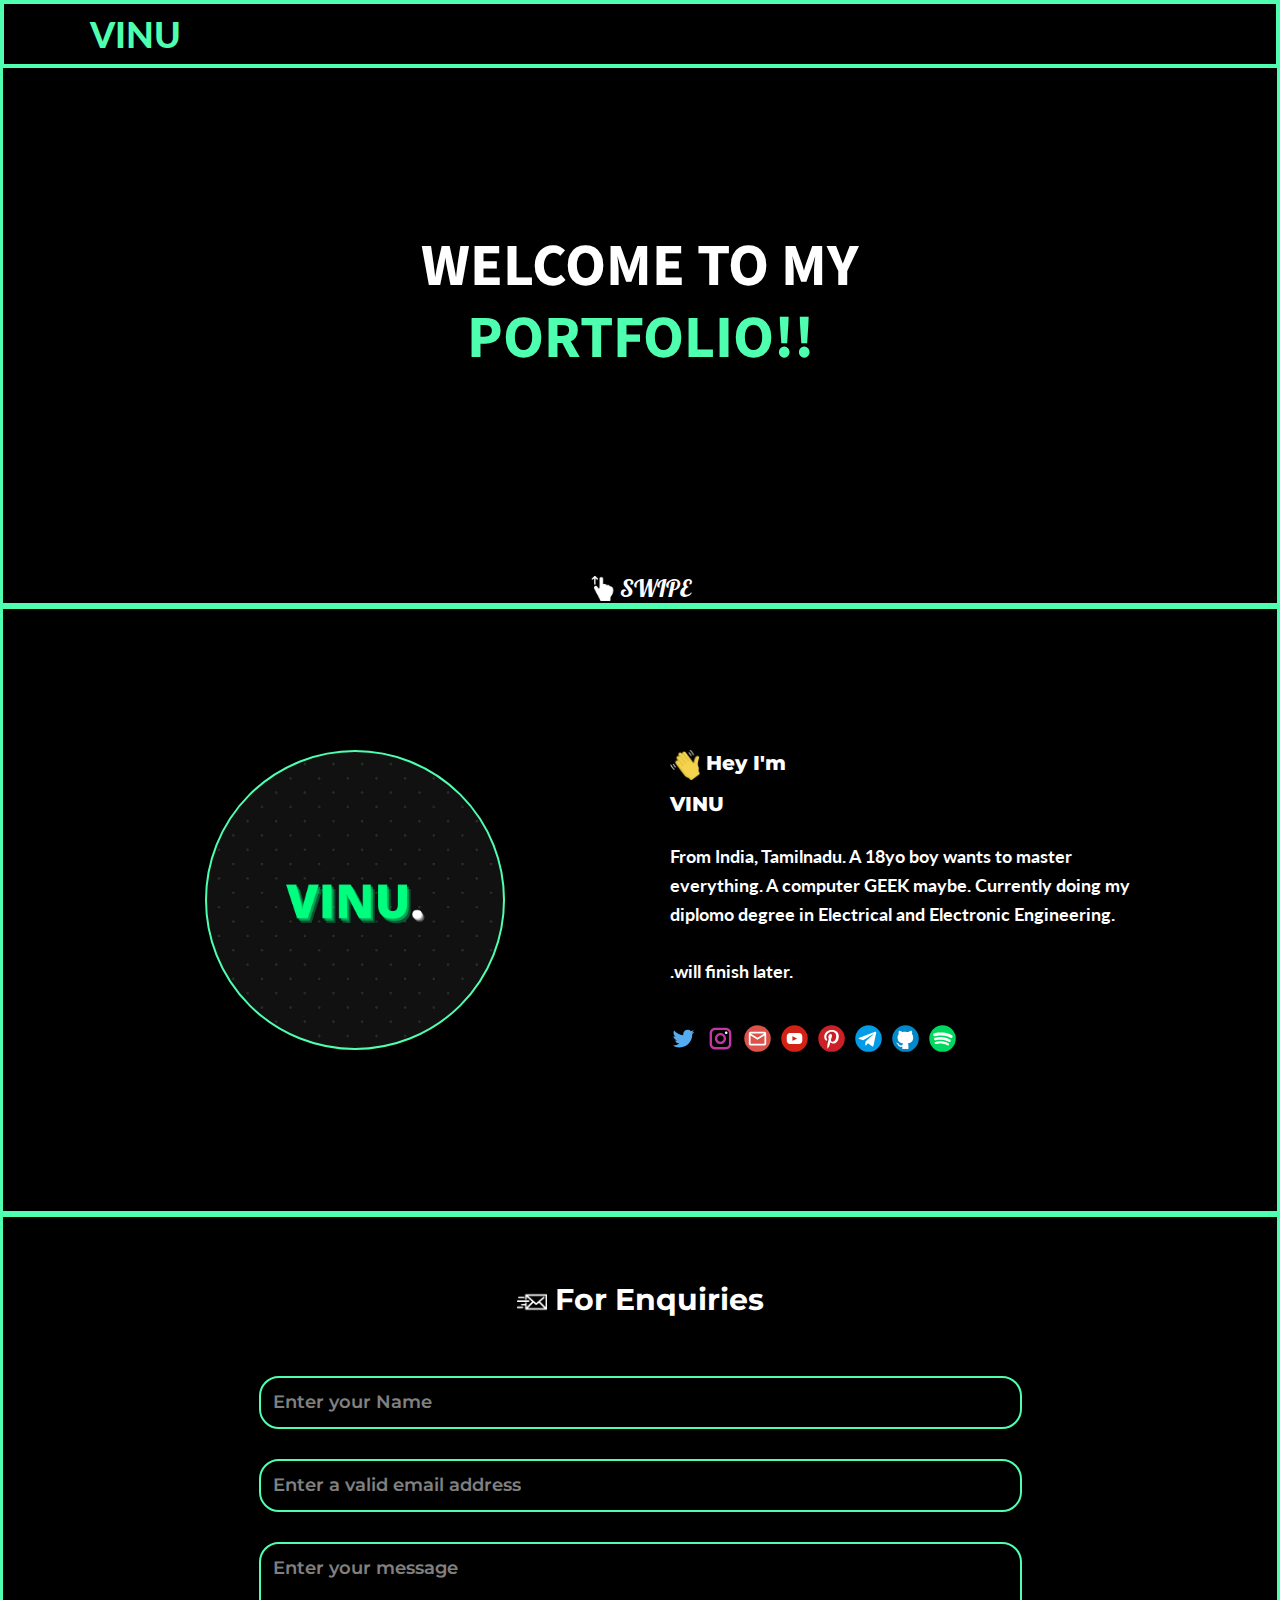
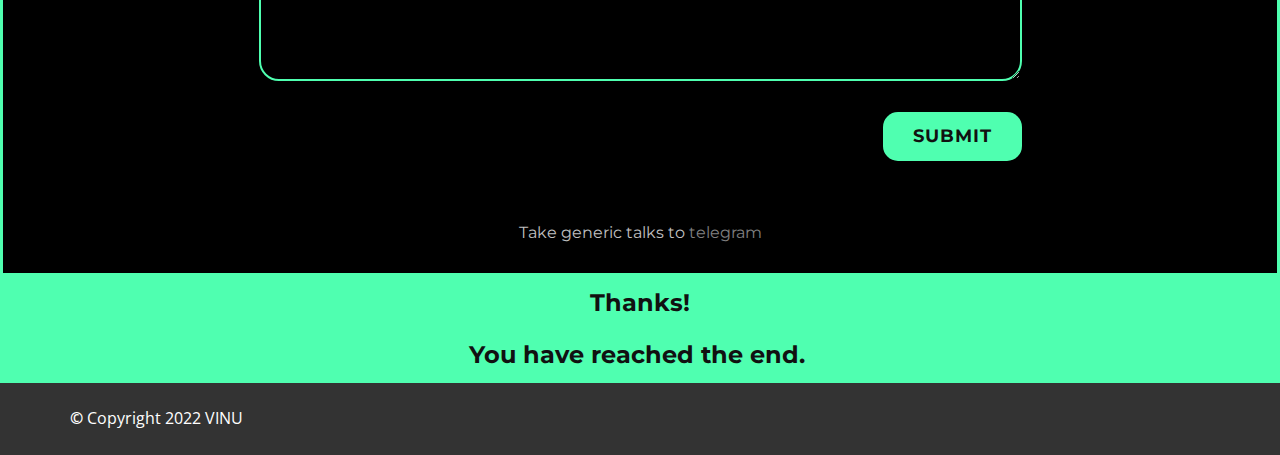
==== commit 1a9f2e9c: "." ====
--- a/index.html
+++ b/index.html
@@ -94,20 +94,12 @@
           <a class="u-active-none u-border-none u-btn u-button-link u-button-style u-hover-none u-none u-text-custom-color-4 u-btn-1" href="https://vinuxd.me">VINU</a>
         </p>
       </div></header>
-    <section class="u-align-center u-border-3 u-border-custom-color-4 u-clearfix u-shading u-uploaded-video u-video u-section-1" id="sec-7703">
-      <div class="u-background-video u-expanded" style="filter: brightness(0.65);">
-        <div class="embed-responsive">
-          <video class="embed-responsive-item" data-autoplay="1" loop="" muted="" autoplay="autoplay" playsinline="">
-            <source src="files/spacexd.mp4" type="video/mp4">
-            <p>Your browser does not support HTML5 video.</p>
-          </video>
-        </div>
-      </div>
-      <div class="u-align-left u-clearfix u-sheet u-sheet-1">
+    <section class="u-align-center u-black u-border-3 u-border-custom-color-4 u-clearfix u-shading u-uploaded-video u-section-1" id="sec-7703">
+      <div class="u-align-left u-clearfix u-sheet u-valign-bottom u-sheet-1">
         <h4 class="u-align-center u-custom-font u-font-source-sans-pro u-text u-text-1">welcome to my <span class="u-text-custom-color-4">portfolio!!<span style="font-weight: 700;"></span>
           </span>
         </h4>
-        <h6 class="u-align-center u-custom-font u-font-lobster u-text u-text-2"><span class="u-file-icon u-icon u-text-white u-icon-1"><img src="images/3.png" alt=""></span>&nbsp;SWIPE 
+        <h6 class="u-align-center u-custom-font u-font-lobster u-text u-text-2" data-animation-name="flash" data-animation-duration="1000" data-animation-direction=""><span class="u-file-icon u-icon u-text-white u-icon-1"><img src="images/2.png" alt=""></span>&nbsp;SWIPE 
         </h6>
       </div>
     </section>
@@ -118,17 +110,6 @@
             <div class="u-layout-row">
               <div class="u-align-left-lg u-align-left-md u-align-left-sm u-align-left-xs u-container-style u-layout-cell u-size-30 u-layout-cell-1">
                 <div class="u-container-layout u-valign-middle-xl u-container-layout-1">
-                  <div class="u-shape u-shape-svg u-text-custom-color-4 u-shape-1">
-                    <svg class="u-svg-link" preserveAspectRatio="none" viewBox="0 0 160 120" style=""><use xmlns:xlink="http://www.w3.org/1999/xlink" xlink:href="#svg-c806"></use></svg>
-                    <svg class="u-svg-content" viewBox="0 0 160 120" x="0px" y="0px" id="svg-c806"><path d="M124.3,80.3c20.5-1.1,32-18.4,34.8-31.5c4.7-22.6-6.7-55.4-81.5-47.7c-124.8,12.7-75.1,145.7-16.9,114
-	C99.9,93.7,86.4,82.3,124.3,80.3z"></path></svg>
-                  </div>
-                  <div class="u-shape u-shape-svg u-text-custom-color-4 u-shape-2">
-                    <svg class="u-svg-link" preserveAspectRatio="none" viewBox="0 0 160 150" style=""><use xmlns:xlink="http://www.w3.org/1999/xlink" xlink:href="#svg-c20f"></use></svg>
-                    <svg class="u-svg-content" viewBox="0 0 160 150" x="0px" y="0px" id="svg-c20f"><path d="M121.1,18C110.7,1.5,89.8-4.6,72.6,3.7c-10.5,5-17.7,14.2-20.8,24.7C48.4,39.9,42.4,48,28.3,55.5
-	c-50.6,26.9-27.3,99.4,22,84.7c14.3-4.2,29.7-1.4,43.2,5.1c13.3,6.5,29.3,6.4,43.2-1.8c21-12.5,29.3-40.1,18.8-62.7
-	c-2.5-5.4-5.9-10.1-9.8-14c-9.4-9.3-16.4-21-18.8-34.2C125.9,27.6,124,22.6,121.1,18z"></path></svg>
-                  </div>
                   <div class="u-border-2 u-border-custom-color-4 u-image u-image-circle u-preserve-proportions u-image-1" alt="" data-image-width="1600" data-image-height="1600"></div>
                 </div>
               </div>
@@ -150,8 +131,8 @@
                       </span>
                     </span>
                   </h5>
-                  <h6 class="u-custom-font u-font-lato u-text u-text-2"> From India, Tamilnadu. A 18yo boy wants to master everything. A computer GEEK maybe. Currently doing my diplomo degree in Electrical and Electronic Engineering. I've finished C and Java. Currently learning python, cryptos, nfts, stocks, cyber security courses aswell.&nbsp;<br>
-                    <br>...will finish it later
+                  <h6 class="u-custom-font u-font-lato u-text u-text-2"> From India, Tamilnadu. A 18yo boy wants to master everything. A computer GEEK maybe. Currently doing my diplomo degree in Electrical and Electronic Engineering.&nbsp;<br>
+                    <br>.will finish later.
                   </h6>
                   <div class="u-social-icons u-spacing-10 u-social-icons-1">
                     <a class="u-social-url" title="twitter" target="_blank" href="https://twitter.com/vinuxd"><span class="u-icon u-social-icon u-social-twitter u-icon-2"><svg class="u-svg-link" preserveAspectRatio="xMidYMin slice" viewBox="0 0 112 112" style=""><use xmlns:xlink="http://www.w3.org/1999/xlink" xlink:href="#svg-20f1"></use></svg><svg class="u-svg-content" viewBox="0 0 112 112" x="0" y="0" id="svg-20f1"><path fill="currentColor" d="M92.2,38.2c0,0.8,0,1.6,0,2.3c0,24.3-18.6,52.4-52.6,52.4c-10.6,0.1-20.2-2.9-28.5-8.2
@@ -213,7 +194,7 @@
     </section>
     <section class="u-align-center u-black u-border-3 u-border-custom-color-4 u-clearfix u-section-3" id="sec-3bec">
       <div class="u-clearfix u-sheet u-sheet-1">
-        <h2 class="u-custom-font u-font-montserrat u-text u-text-1"><span class="u-file-icon u-icon u-text-white"><img src="images/5.png" alt=""></span>&nbsp;Get into touch
+        <h2 class="u-custom-font u-font-montserrat u-text u-text-1"><span class="u-file-icon u-icon u-text-white"><img src="images/4.png" alt=""></span>&nbsp;For Enquiries
         </h2>
         <div class="u-form u-form-1">
           <form action="https://formspree.io/f/xrgjbbpk" method="POST" class="u-clearfix u-form-spacing-30 u-form-vertical u-inner-form" style="padding: 11px;" source="custom" name="form">
@@ -256,6 +237,6 @@
     <footer class="u-clearfix u-footer u-grey-80" id="sec-63d4"><div class="u-clearfix u-sheet u-valign-middle u-sheet-1">
         <p class="u-text u-text-default u-text-1"><b>©&nbsp;</b>Copyright 2022&nbsp;VINU
         </p>
-      </div></footer><span style="height: 64px; width: 64px; margin-left: 0px; margin-right: auto; margin-top: 0px; right: 50px; bottom: 0px;" class="u-back-to-top u-file-icon u-icon u-icon-circle u-opacity u-opacity-70 u-spacing-14 u-text-custom-color-4" data-href="#"><img src="images/6.png" alt="" data-original-src="np://user.desktop.nicepage.com/Site_222096277/images/992703.png" data-color="#000000"></span>
+      </div></footer><span style="height: 64px; width: 64px; margin-left: 0px; margin-right: auto; margin-top: 0px; right: 30px; bottom: 0px;" class="u-back-to-top u-file-icon u-icon u-icon-circle u-opacity u-opacity-70 u-spacing-14 u-text-custom-color-4" data-href="#"><img src="images/5.png" alt="" data-original-src="np://user.desktop.nicepage.com/Site_222096277/images/992703.png" data-color="#000000"></span>
   </body>
 </html>--- a/Home.css
+++ b/Home.css
@@ -1,5 +1,9 @@
+ .u-section-1 {
+  background-image: none;
+}
+
 .u-section-1 .u-sheet-1 {
-  min-height: 506px;
+  min-height: 600px;
 }
 
 .u-section-1 .u-text-1 {
@@ -7,13 +11,14 @@
   text-transform: uppercase;
   font-size: 3.75rem;
   width: 509px;
-  margin: 181px auto 0;
+  margin: 228px auto 0;
 }
 
 .u-section-1 .u-text-2 {
   font-size: 1.5rem;
+  animation-duration: 1000ms;
   width: 118px;
-  margin: 140px auto 11px;
+  margin: 198px auto 0;
 }
 
 .u-section-1 .u-icon-1 {
@@ -24,8 +29,13 @@
 @media (max-width: 767px) {
   .u-section-1 .u-text-1 {
     width: auto;
+    margin-top: 239px;
     margin-left: 16px;
     margin-right: 16px;
+  }
+
+  .u-section-1 .u-text-2 {
+    margin-bottom: 60px;
   }
 }
 
@@ -36,7 +46,6 @@
 
   .u-section-1 .u-text-1 {
     font-size: 2.25rem;
-    margin-top: 239px;
     margin-left: 15px;
     margin-right: 15px;
   }
@@ -59,31 +68,19 @@
 }
 
 .u-section-2 .u-layout-cell-1 {
-  min-height: 424px;
+  min-height: 503px;
 }
 
 .u-section-2 .u-container-layout-1 {
   padding: 0;
 }
 
-.u-section-2 .u-shape-1 {
-  width: 195px;
-  height: 135px;
-  margin: 0 152px 0 auto;
-}
-
-.u-section-2 .u-shape-2 {
-  width: 197px;
-  height: 185px;
-  margin: -257px auto 0 142px;
-}
-
 .u-section-2 .u-image-1 {
-  width: 205px;
-  height: 205px;
+  width: 300px;
+  height: 300px;
   background-image: url("images/1638698017662.png");
   background-position: 50% 50%;
-  margin: -171px auto -84px;
+  margin: 0 auto;
 }
 
 .u-section-2 .u-layout-cell-2 {
@@ -167,21 +164,8 @@
     min-height: 494px;
   }
 
-  .u-section-2 .u-shape-1 {
-    color: rgb(0, 0, 0) !important;
-    margin-top: 238px;
-    margin-right: 97px;
-  }
-
-  .u-section-2 .u-shape-2 {
-    color: rgb(0, 0, 0) !important;
-    margin-top: -253px;
-    margin-left: 96px;
-  }
-
   .u-section-2 .u-image-1 {
-    margin-top: -170px;
-    margin-bottom: 0;
+    margin-top: 68px;
   }
 
   .u-section-2 .u-layout-cell-2 {
@@ -217,18 +201,8 @@
     min-height: 622px;
   }
 
-  .u-section-2 .u-shape-1 {
-    margin-top: 312px;
-    margin-right: 53px;
-  }
-
-  .u-section-2 .u-shape-2 {
-    margin-top: -273px;
-    margin-left: 41px;
-  }
-
   .u-section-2 .u-image-1 {
-    margin-top: -152px;
+    margin-top: 207px;
   }
 
   .u-section-2 .u-layout-cell-2 {
@@ -263,18 +237,8 @@
     min-height: 340px;
   }
 
-  .u-section-2 .u-shape-1 {
-    margin-top: 185px;
-    margin-right: 137px;
-  }
-
-  .u-section-2 .u-shape-2 {
-    margin-top: -268px;
-    margin-left: 135px;
-  }
-
   .u-section-2 .u-image-1 {
-    margin-top: -146px;
+    margin-top: 23px;
   }
 
   .u-section-2 .u-layout-cell-2 {
@@ -287,11 +251,12 @@
   }
 
   .u-section-2 .u-text-1 {
-    margin-top: 79px;
+    margin-top: 0;
   }
 
   .u-section-2 .u-social-icons-1 {
     margin-top: 20px;
+    margin-bottom: 0;
   }
 }
 
@@ -304,28 +269,12 @@
     min-height: 335px;
   }
 
-  .u-section-2 .u-shape-1 {
-    margin-top: 180px;
-    margin-right: 45px;
-  }
-
-  .u-section-2 .u-shape-2 {
-    width: 188px;
-    height: 157px;
-    margin-top: -257px;
-    margin-left: 30px;
-  }
-
   .u-section-2 .u-image-1 {
-    margin-top: -140px;
+    margin-top: 38px;
   }
 
   .u-section-2 .u-layout-cell-2 {
     min-height: 535px;
-  }
-
-  .u-section-2 .u-text-1 {
-    margin-top: 80px;
   }
 
   .u-section-2 .u-text-2 {
@@ -350,14 +299,14 @@
   text-decoration: none solid rgb(255, 255, 255);
   font-size: 1.875rem;
   width: 284px;
-  margin: 26px auto 0;
+  margin: 66px auto 0;
 }
 
 .u-section-3 .u-form-1 {
   height: 402px;
   background-image: none;
   width: 785px;
-  margin: 42px auto 0;
+  margin: 47px auto 0;
 }
 
 .u-section-3 .u-label-1 {
@@ -402,7 +351,8 @@
 .u-section-3 .u-text-2 {
   font-weight: 400;
   font-size: 1rem;
-  margin: -50px 745px 60px 178px;
+  width: 265px;
+  margin: 47px auto 27px;
 }
 
 .u-section-3 .u-btn-2 {
@@ -418,25 +368,20 @@
   .u-section-3 .u-form-1 {
     margin-top: 32px;
   }
-
-  .u-section-3 .u-text-2 {
-    margin-right: 645px;
-    margin-left: 78px;
-  }
 }
 
 @media (max-width: 991px) {
   .u-section-3 .u-form-1 {
     width: 720px;
+    margin-top: 53px;
     margin-left: 0;
     margin-right: 0;
   }
 
   .u-section-3 .u-text-2 {
-    width: auto;
-    margin-top: -51px;
-    margin-right: 488px;
-    margin-left: 14px;
+    width: 249px;
+    margin-top: 75px;
+    margin-bottom: 24px;
   }
 }
 
@@ -451,9 +396,9 @@
   }
 
   .u-section-3 .u-text-2 {
-    margin-top: -55px;
-    margin-right: 310px;
-    margin-left: 12px;
+    width: 246px;
+    margin-top: 82px;
+    margin-bottom: 37px;
   }
 }
 
@@ -461,20 +406,20 @@
   .u-section-3 .u-text-1 {
     font-size: 1.5rem;
     width: 213px;
-    margin-top: 53px;
+    margin-top: 35px;
   }
 
   .u-section-3 .u-form-1 {
     width: 340px;
-    margin-top: 23px;
+    margin-top: 61px;
   }
 
   .u-section-3 .u-text-2 {
     font-size: 0.875rem;
     font-weight: 500;
-    margin-top: -60px;
-    margin-right: 208px;
-    margin-left: 0;
+    width: 236px;
+    margin-top: 67px;
+    margin-bottom: 35px;
   }
 } .u-section-4 {
   background-image: none;
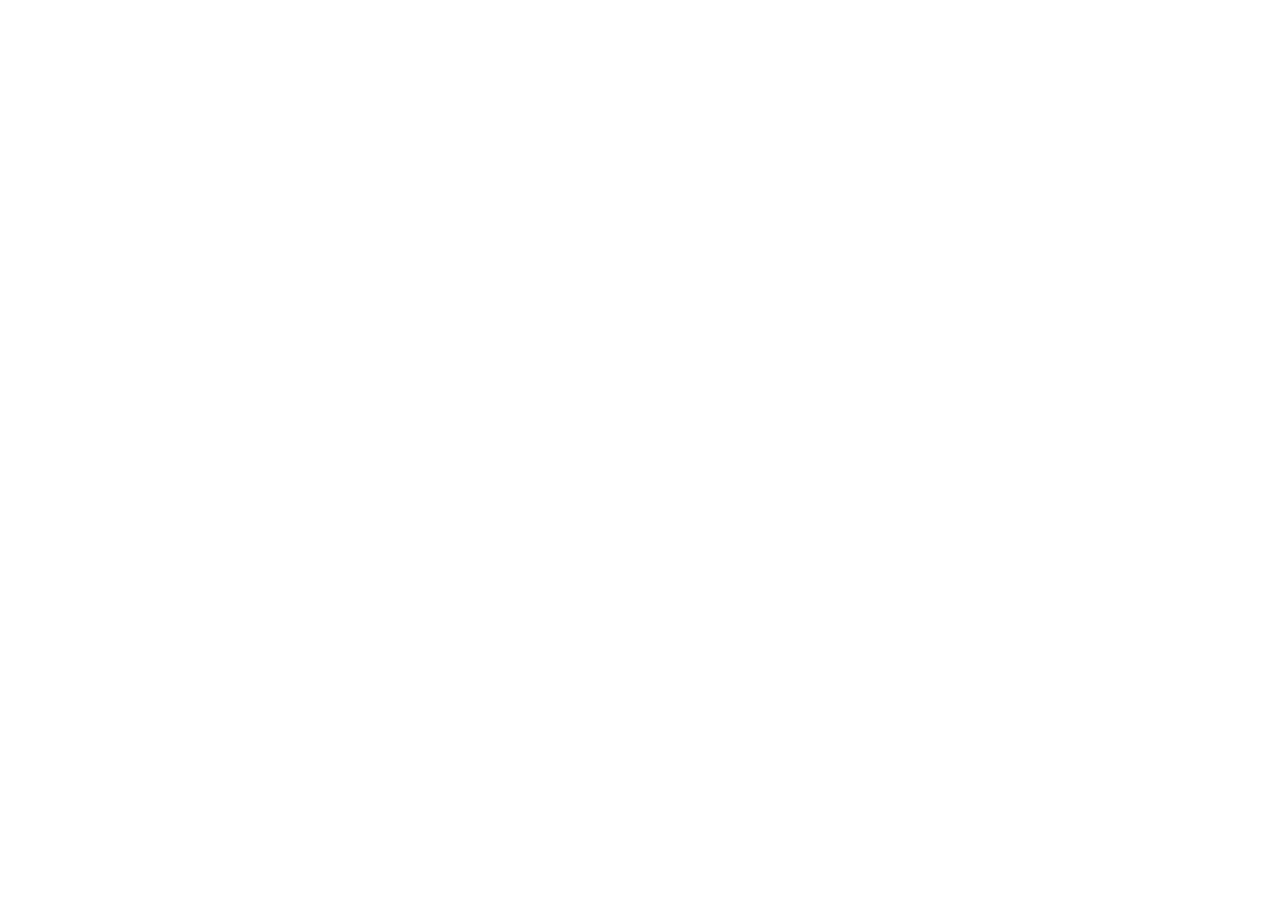
==== commit 50a7b733: "Update index.html" ====
--- a/index.html
+++ b/index.html
@@ -1,242 +1,14 @@
-<!DOCTYPE html>
-<html style="font-size: 16px;" lang="en-IN">
-  <head>
-    <meta name="viewport" content="width=device-width, initial-scale=1.0">
-    <meta charset="utf-8">
-    <meta name="keywords" content="VINU vinuxd vinuxd3 vinu">
-    <meta name="description" content="">
-    <meta name="page_type" content="np-template-header-footer-from-plugin">
-    <title></title>
-    <link rel="stylesheet" href="nicepage.css" media="screen">
-<link rel="stylesheet" href="Home.css" media="screen">
-    <script class="u-script" type="text/javascript" src="jquery.js" defer=""></script>
-    <script class="u-script" type="text/javascript" src="nicepage.js" defer=""></script>
-    <link rel="icon" href="images/favicon.png">
-    <link id="u-theme-google-font" rel="stylesheet" href="https://fonts.googleapis.com/css?family=Ubuntu:300,300i,400,400i,500,500i,700,700i|Open+Sans:300,300i,400,400i,600,600i,700,700i,800,800i">
-    <link id="u-page-google-font" rel="stylesheet" href="https://fonts.googleapis.com/css?family=Source+Sans+Pro:200,200i,300,300i,400,400i,600,600i,700,700i,900,900i|Lobster:400|Montserrat:100,100i,200,200i,300,300i,400,400i,500,500i,600,600i,700,700i,800,800i,900,900i|Lato:100,100i,300,300i,400,400i,700,700i,900,900i">
-    
-    
-    
-    
-    
-    <script type="application/ld+json">{
-		"@context": "http://schema.org",
-		"@type": "Organization",
-		"name": "VINUs Site"
-}</script>
-  <script>
-    function gdprConfirmed() {
-        return true;
-    }
-    if (gdprConfirmed()) {
-    document.write("\
-    \
-    <!-- Google Analytics -->\
-    <gascript async src=\"https://www.googletagmanager.com/gtag/js?id=UA-213838882-1\"></gascript>\
-    <gascript>\
-        window.dataLayer = window.dataLayer || [];\
-        function gtag(){dataLayer.push(arguments);}\
-        gtag('js', new Date());\
-        gtag('config', 'UA-213838882-1');\
-    </gascript>\
-    <!-- End Google Analytics -->\
-    ".replace(/gascript/g, 'script'));
-    }
-    </script><script src="https://www.google.com/recaptcha/api.js?render=6Lfa8swdAAAAAElSjz5aeeRkrzH8nrwgxYvID-X1"></script>
-    <script>
-( function( grecaptcha, sitekey, actions ) {
-
-	var recaptcha = {
-
-		execute: function( action ) {
-			grecaptcha.execute(
-				sitekey,
-				{ action: action }
-			).then( function( token ) {
-				var forms = document.getElementsByTagName( 'form' );
-
-				for ( var i = 0; i < forms.length; i++ ) {
-					var fields = forms[ i ].getElementsByTagName( 'input' );
-
-					for ( var j = 0; j < fields.length; j++ ) {
-						var field = fields[ j ];
-
-						if ( 'recaptchaResponse' === field.getAttribute( 'name' ) ) {
-							field.setAttribute( 'value', token );
-							break;
-						}
-					}
-				}
-			} );
-		},
-
-		executeContact: function() {
-			recaptcha.execute( actions[ 'contact' ] );
-		}
-	};
-
-	grecaptcha.ready(
-		recaptcha.executeContact
-	);
-
-	document.addEventListener( 'change',
-		recaptcha.executeContact, false
-	);
-} )(
-	grecaptcha,
-	'6Lfa8swdAAAAAElSjz5aeeRkrzH8nrwgxYvID-X1',
-	{"contact":"contact"}
-);
-    </script>
-</head>
-  <body data-home-page="Home.html" data-home-page-title="Home" class="u-black u-body u-overlap u-overlap-contrast u-stick-footer"><header class="u-black u-border-4 u-border-custom-color-4 u-clearfix u-header u-sticky u-sticky-1dea u-header" id="sec-79a8"><div class="u-clearfix u-sheet u-sheet-1">
-        <p class="u-custom-font u-font-lato u-text u-text-custom-color-4 u-text-default u-text-1">
-          <a class="u-active-none u-border-none u-btn u-button-link u-button-style u-hover-none u-none u-text-custom-color-4 u-btn-1" href="https://vinuxd.me">VINU</a>
-        </p>
-      </div></header>
-    <section class="u-align-center u-black u-border-3 u-border-custom-color-4 u-clearfix u-shading u-uploaded-video u-section-1" id="sec-7703">
-      <div class="u-align-left u-clearfix u-sheet u-valign-bottom u-sheet-1">
-        <h4 class="u-align-center u-custom-font u-font-source-sans-pro u-text u-text-1">welcome to my <span class="u-text-custom-color-4">portfolio!!<span style="font-weight: 700;"></span>
-          </span>
-        </h4>
-        <h6 class="u-align-center u-custom-font u-font-lobster u-text u-text-2" data-animation-name="flash" data-animation-duration="1000" data-animation-direction=""><span class="u-file-icon u-icon u-text-white u-icon-1"><img src="images/2.png" alt=""></span>&nbsp;SWIPE 
-        </h6>
-      </div>
-    </section>
-    <section class="u-align-left-md u-align-left-sm u-align-left-xs u-black u-border-3 u-border-custom-color-4 u-clearfix u-section-2" id="sec-f668">
-      <div class="u-clearfix u-sheet u-sheet-1">
-        <div class="u-clearfix u-expanded-width u-gutter-0 u-layout-wrap u-layout-wrap-1">
-          <div class="u-layout">
-            <div class="u-layout-row">
-              <div class="u-align-left-lg u-align-left-md u-align-left-sm u-align-left-xs u-container-style u-layout-cell u-size-30 u-layout-cell-1">
-                <div class="u-container-layout u-valign-middle-xl u-container-layout-1">
-                  <div class="u-border-2 u-border-custom-color-4 u-image u-image-circle u-preserve-proportions u-image-1" alt="" data-image-width="1600" data-image-height="1600"></div>
-                </div>
-              </div>
-              <div class="u-container-style u-layout-cell u-size-30 u-layout-cell-2">
-                <div class="u-container-layout u-valign-middle u-container-layout-2">
-                  <h5 class="u-text u-text-1"><span class="u-file-icon u-icon u-icon-1"><img src="images/599335.png" alt=""></span>&nbsp;Hey I'm VINU<span style="font-weight: 700;">
-                      <span style="font-size: 1.5rem;">
-                        <span style="font-size: 1.875rem;">
-                          <span style="font-style: italic;">
-                            <span style="font-style: normal;">
-                              <span style="font-style: italic;">
-                                <span style="font-style: normal;">
-                                  <span style="font-weight: 400;"></span>
-                                </span>
-                              </span>
-                            </span>
-                          </span>
-                        </span>
-                      </span>
-                    </span>
-                  </h5>
-                  <h6 class="u-custom-font u-font-lato u-text u-text-2"> From India, Tamilnadu. A 18yo boy wants to master everything. A computer GEEK maybe. Currently doing my diplomo degree in Electrical and Electronic Engineering.&nbsp;<br>
-                    <br>.will finish later.
-                  </h6>
-                  <div class="u-social-icons u-spacing-10 u-social-icons-1">
-                    <a class="u-social-url" title="twitter" target="_blank" href="https://twitter.com/vinuxd"><span class="u-icon u-social-icon u-social-twitter u-icon-2"><svg class="u-svg-link" preserveAspectRatio="xMidYMin slice" viewBox="0 0 112 112" style=""><use xmlns:xlink="http://www.w3.org/1999/xlink" xlink:href="#svg-20f1"></use></svg><svg class="u-svg-content" viewBox="0 0 112 112" x="0" y="0" id="svg-20f1"><path fill="currentColor" d="M92.2,38.2c0,0.8,0,1.6,0,2.3c0,24.3-18.6,52.4-52.6,52.4c-10.6,0.1-20.2-2.9-28.5-8.2
-	c1.4,0.2,2.9,0.2,4.4,0.2c8.7,0,16.7-2.9,23-7.9c-8.1-0.2-14.9-5.5-17.3-12.8c1.1,0.2,2.4,0.2,3.4,0.2c1.6,0,3.3-0.2,4.8-0.7
-	c-8.4-1.6-14.9-9.2-14.9-18c0-0.2,0-0.2,0-0.2c2.5,1.4,5.4,2.2,8.4,2.3c-5-3.3-8.3-8.9-8.3-15.4c0-3.4,1-6.5,2.5-9.2
-	c9.1,11.1,22.7,18.5,38,19.2c-0.2-1.4-0.4-2.8-0.4-4.3c0.1-10,8.3-18.2,18.5-18.2c5.4,0,10.1,2.2,13.5,5.7c4.3-0.8,8.1-2.3,11.7-4.5
-	c-1.4,4.3-4.3,7.9-8.1,10.1c3.7-0.4,7.3-1.4,10.6-2.9C98.9,32.3,95.7,35.5,92.2,38.2z"></path></svg></span>
-                    </a>
-                    <a class="u-social-url" title="instagram" target="_blank" href="https://instagram.com/vinuxd3"><span class="u-icon u-social-icon u-social-instagram u-icon-3"><svg class="u-svg-link" preserveAspectRatio="xMidYMin slice" viewBox="0 0 112 112" style=""><use xmlns:xlink="http://www.w3.org/1999/xlink" xlink:href="#svg-526a"></use></svg><svg class="u-svg-content" viewBox="0 0 112 112" x="0" y="0" id="svg-526a"><path fill="currentColor" d="M55.9,32.9c-12.8,0-23.2,10.4-23.2,23.2s10.4,23.2,23.2,23.2s23.2-10.4,23.2-23.2S68.7,32.9,55.9,32.9z
-	 M55.9,69.4c-7.4,0-13.3-6-13.3-13.3c-0.1-7.4,6-13.3,13.3-13.3s13.3,6,13.3,13.3C69.3,63.5,63.3,69.4,55.9,69.4z"></path><path fill="#FFFFFF" d="M79.7,26.8c-3,0-5.4,2.5-5.4,5.4s2.5,5.4,5.4,5.4c3,0,5.4-2.5,5.4-5.4S82.7,26.8,79.7,26.8z"></path><path fill="currentColor" d="M78.2,11H33.5C21,11,10.8,21.3,10.8,33.7v44.7c0,12.6,10.2,22.8,22.7,22.8h44.7c12.6,0,22.7-10.2,22.7-22.7
-	V33.7C100.8,21.1,90.6,11,78.2,11z M91,78.4c0,7.1-5.8,12.8-12.8,12.8H33.5c-7.1,0-12.8-5.8-12.8-12.8V33.7
-	c0-7.1,5.8-12.8,12.8-12.8h44.7c7.1,0,12.8,5.8,12.8,12.8V78.4z"></path></svg></span>
-                    </a>
-                    <a class="u-social-url" target="_blank" data-type="Email" title="Email" href="mailto:vinuvarsath3@gmail.com?subject=Portfolio%20enquiry"><span class="u-icon u-social-email u-social-icon u-icon-4"><svg class="u-svg-link" preserveAspectRatio="xMidYMin slice" viewBox="0 0 112 112" style=""><use xmlns:xlink="http://www.w3.org/1999/xlink" xlink:href="#svg-be20"></use></svg><svg class="u-svg-content" viewBox="0 0 112 112" x="0" y="0" id="svg-be20"><circle fill="currentColor" cx="56.1" cy="56.1" r="55"></circle><path id="path3864" fill="#FFFFFF" d="M27.2,28h57.6c4,0,7.2,3.2,7.2,7.2l0,0v42.7c0,3.9-3.2,7.2-7.2,7.2l0,0H27.2
-	c-4,0-7.2-3.2-7.2-7.2V35.2C20,31.1,23.2,28,27.2,28 M56,52.9l28.8-17.8H27.2L56,52.9 M27.2,77.7h57.6V43.5L56,61.3L27.2,43.5V77.7z
-	"></path></svg></span>
-                    </a>
-                    <a class="u-social-url" target="_blank" data-type="YouTube" title="YouTube" href="https://www.youtube.com/channel/UCyMydwNSJJYipoyrAYsTVMA"><span class="u-icon u-social-icon u-social-youtube u-icon-5"><svg class="u-svg-link" preserveAspectRatio="xMidYMin slice" viewBox="0 0 112 112" style=""><use xmlns:xlink="http://www.w3.org/1999/xlink" xlink:href="#svg-a7d9"></use></svg><svg class="u-svg-content" viewBox="0 0 112 112" x="0" y="0" id="svg-a7d9"><circle fill="currentColor" cx="56.1" cy="56.1" r="55"></circle><path fill="#FFFFFF" d="M74.9,33.3H37.3c-7.4,0-13.4,6-13.4,13.4v18.8c0,7.4,6,13.4,13.4,13.4h37.6c7.4,0,13.4-6,13.4-13.4V46.7 C88.3,39.3,82.3,33.3,74.9,33.3L74.9,33.3z M65.9,57l-17.6,8.4c-0.5,0.2-1-0.1-1-0.6V47.5c0-0.5,0.6-0.9,1-0.6l17.6,8.9 C66.4,56,66.4,56.8,65.9,57L65.9,57z"></path></svg></span>
-                    </a>
-                    <a class="u-social-url" target="_blank" data-type="Pinterest" title="Pinterest" href="https://pin.it/51Kiobz"><span class="u-icon u-social-icon u-social-pinterest u-icon-6"><svg class="u-svg-link" preserveAspectRatio="xMidYMin slice" viewBox="0 0 112 112" style=""><use xmlns:xlink="http://www.w3.org/1999/xlink" xlink:href="#svg-6d2b"></use></svg><svg class="u-svg-content" viewBox="0 0 112 112" x="0" y="0" id="svg-6d2b"><circle fill="currentColor" cx="56.1" cy="56.1" r="55"></circle><path fill="#FFFFFF" d="M61.1,76.9c-4.7-0.3-6.7-2.7-10.3-5c-2,10.7-4.6,20.9-11.9,26.2c-2.2-16.1,3.3-28.2,5.9-41
-            c-4.4-7.5,0.6-22.5,9.9-18.8c11.6,4.6-10,27.8,4.4,30.7C74.2,72,80.3,42.8,71,33.4C57.5,19.6,31.7,33,34.9,52.6
-            c0.8,4.8,5.8,6.2,2,12.9c-8.7-1.9-11.2-8.8-10.9-17.8C26.5,32.8,39.3,22.5,52.2,21c16.3-1.9,31.6,5.9,33.7,21.2
-            C88.2,59.5,78.6,78.2,61.1,76.9z"></path></svg></span>
-                    </a>
-                    <a class="u-social-url" target="_blank" data-type="Telegram" title="Telegram" href="https://telegram.me/VinuXD"><span class="u-icon u-social-icon u-social-telegram u-icon-7"><svg class="u-svg-link" preserveAspectRatio="xMidYMin slice" viewBox="0 0 112 112" style=""><use xmlns:xlink="http://www.w3.org/1999/xlink" xlink:href="#svg-389f"></use></svg><svg class="u-svg-content" viewBox="0 0 112 112" x="0" y="0" id="svg-389f"><circle fill="currentColor" cx="56.1" cy="56.1" r="55"></circle><path fill="#FFFFFF" d="M18.4,53.2l64.7-24.9c3-1.1,5.6,0.7,4.7,5.3l0,0l-11,51.8c-0.8,3.7-3,4.6-6.1,2.8L53.9,75.8l-8.1,7.8
-	c-0.9,0.9-1.7,1.6-3.4,1.6l1.2-17l31.1-28c1.4-1.2-0.3-1.9-2.1-0.7L34.2,63.7l-16.6-5.2C14,57.4,14,54.9,18.4,53.2L18.4,53.2z"></path></svg></span>
-                    </a>
-                    <a class="u-social-url" target="_blank" data-type="Github" title="Github" href="https://github.com/vinuxd"><span class="u-icon u-social-github u-social-icon u-icon-8"><svg class="u-svg-link" preserveAspectRatio="xMidYMin slice" viewBox="0 0 112 112" style=""><use xmlns:xlink="http://www.w3.org/1999/xlink" xlink:href="#svg-76fa"></use></svg><svg class="u-svg-content" viewBox="0 0 112 112" x="0" y="0" id="svg-76fa"><circle fill="currentColor" cx="56.1" cy="56.1" r="55"></circle><path fill="#FFFFFF" d="M88,51.3c0-5.5-1.9-10.2-5.3-13.7c0.6-1.3,2.3-6.5-0.5-13.5c0,0-4.2-1.4-14,5.3c-4.1-1.1-8.4-1.7-12.7-1.8
-	c-4.3,0-8.7,0.6-12.7,1.8c-9.7-6.6-14-5.3-14-5.3c-2.8,7-1,12.2-0.5,13.5C25,41.2,23,45.7,23,51.3c0,19.6,11.9,23.9,23.3,25.2
-	c-1.5,1.3-2.8,3.5-3.2,6.8c-3,1.3-10.2,3.6-14.9-4.3c0,0-2.7-4.9-7.8-5.3c0,0-5-0.1-0.4,3.1c0,0,3.3,1.6,5.6,7.5c0,0,3,9.1,17.2,6
-	c0,4.3,0.1,8.3,0.1,9.5h25.2c0-1.7,0.1-7.2,0.1-14c0-4.7-1.7-7.9-3.4-9.4C76,75.2,88,70.9,88,51.3z"></path></svg></span>
-                    </a>
-                    <a class="u-social-url" target="_blank" data-type="Spotify" title="Spotify" href="https://open.spotify.com/playlist/13vwwBU1LVMle92MsSXv9L?si=qsjqAMveTya_m39rZwPBhw&amp;utm_source=copy-link"><span class="u-icon u-social-icon u-social-spotify u-icon-9"><svg class="u-svg-link" preserveAspectRatio="xMidYMin slice" viewBox="0 0 112 112" style=""><use xmlns:xlink="http://www.w3.org/1999/xlink" xlink:href="#svg-3f47"></use></svg><svg class="u-svg-content" viewBox="0 0 112 112" x="0" y="0" id="svg-3f47"><circle fill="#00D95F" cx="56.1" cy="56.1" r="55"></circle><path fill="#FFFFFE" d="M94.5,41.9c-1.9-1.1-3.8-2.1-5.8-3c-2-0.9-4-1.7-6.1-2.4c-5.1-1.7-10.2-3-15.4-3.9
-	c-5.2-0.9-10.5-1.3-15.8-1.5c-2.2-0.1-4.3-0.1-6.5,0c-2.2,0.1-4.3,0.2-6.5,0.4c-2.1,0.2-4.1,0.4-6.1,0.7c-2,0.3-4,0.7-6,1.1
-	c-0.8,0.2-1.6,0.4-2.4,0.6c-0.8,0.2-1.6,0.5-2.4,0.7c-1.3,0.4-2.4,1.3-3.1,2.3c-0.7,1.1-1.1,2.4-1.1,3.7c0,1.4,0.5,2.7,1.3,3.7
-	c0.8,1,1.9,1.8,3.2,2.2c0.6,0.2,1.2,0.3,1.8,0.2c0.6,0,1.2-0.1,1.8-0.2l0.6-0.2c1.4-0.4,2.8-0.7,4.2-1c2.2-0.5,4.3-0.8,6.5-1.1
-	c2.2-0.3,4.4-0.4,6.6-0.6c1.9-0.1,3.9-0.1,5.8-0.1c1.9,0,3.8,0.1,5.8,0.2c1.9,0.1,3.7,0.3,5.6,0.5c1.8,0.2,3.6,0.5,5.5,0.8
-	c2.6,0.5,5.2,1,7.8,1.7c2.5,0.7,5.1,1.5,7.5,2.5c1.3,0.5,2.5,1,3.6,1.6c1.2,0.6,2.4,1.2,3.5,1.9c1,0.6,2.1,0.8,3.2,0.9
-	c1.1,0,2.2-0.3,3.2-0.8c0.9-0.6,1.8-1.3,2.3-2.3c0.5-0.9,0.8-2,0.8-3.1l0-0.2c0,0,0-0.2,0-0.3c0-0.3-0.1-0.6-0.1-0.9
-	c-0.2-0.9-0.6-1.7-1.1-2.4C95.9,42.9,95.2,42.3,94.5,41.9z"></path><path fill="#FFFFFE" d="M73,54c-4.7-1.5-9.5-2.6-14.4-3.3c-4.9-0.7-9.8-0.9-14.7-0.7c-2.3,0.1-4.6,0.3-6.9,0.5
-	c-2.3,0.3-4.5,0.7-6.8,1.2c-0.9,0.2-1.9,0.4-2.8,0.7c-0.9,0.2-1.8,0.5-2.7,0.8c-1.1,0.3-2,1-2.7,1.9c-0.7,0.9-1,2-1.1,3.1
-	c0,1.1,0.3,2.2,0.9,3.1c0.6,0.9,1.5,1.6,2.5,2.1c0.6,0.3,1.3,0.4,2,0.4c0.6,0,1.3-0.1,1.9-0.3c3-0.9,6-1.5,9-1.9
-	c3.2-0.5,6.5-0.7,9.7-0.7c2.5,0,4.9,0.1,7.3,0.3c2.4,0.2,4.7,0.5,7,1c3,0.6,5.9,1.3,8.8,2.2c2.9,0.9,5.7,2.1,8.4,3.5
-	c0.9,0.4,1.7,0.9,2.6,1.4l0.9,0.5c1.3,0.7,2.8,0.9,4.1,0.6c1.3-0.3,2.5-1.2,3.3-2.4c0.7-1.2,1-2.7,0.6-4.2c-0.3-1.3-1.1-2.5-2.4-3.3
-	l0,0c-0.2-0.1-0.5-0.3-0.6-0.4c-2.2-1.3-4.4-2.4-6.7-3.5C77.8,55.6,75.4,54.7,73,54z"></path><path fill="#FFFFFE" d="M58.7,68.6c-3.6-0.5-7.2-0.8-10.9-0.9h-0.1c-0.8,0-1.5,0.1-2.3,0.1c-1.7,0.1-3.5,0.2-5.1,0.3
-	c-2.2,0.2-4.4,0.5-6.6,0.8c-2.2,0.4-4.4,0.8-6.5,1.3c-0.2,0-0.3,0.1-0.6,0.1h0c-0.2,0.1-0.4,0.1-0.6,0.2c-1,0.4-1.8,1.1-2.3,2.1
-	c-0.5,0.9-0.7,2-0.5,3.1c0.2,1.1,0.8,2,1.6,2.6c0.8,0.6,1.8,1,2.9,1c0.3,0,0.7,0,1-0.1c0.3,0,0.6-0.1,0.9-0.2c2.6-0.6,5.2-1,7.8-1.4
-	c2.6-0.4,5.2-0.6,7.9-0.7c2-0.1,4.1-0.1,6.1,0c2,0.1,4,0.3,6,0.6c3.3,0.5,6.4,1.3,9.5,2.3c3.1,1.1,6,2.4,8.8,4.1l0,0l0.1,0.1
-	c0.3,0.2,0.6,0.3,0.9,0.5c1.1,0.5,2.2,0.5,3.2,0.2c1-0.3,1.9-1,2.5-2c0.6-1,0.8-2.2,0.6-3.2c-0.2-1.1-0.8-2.1-1.7-2.8
-	c-0.3-0.2-0.6-0.4-0.9-0.6l-0.1-0.1l0,0c-1.7-1-3.5-2-5.4-2.8c-1.8-0.8-3.7-1.6-5.7-2.2C65.8,70,62.3,69.2,58.7,68.6z"></path></svg></span>
-                    </a>
-                  </div>
-                </div>
-              </div>
-            </div>
-          </div>
-        </div>
-      </div>
-    </section>
-    <section class="u-align-center u-black u-border-3 u-border-custom-color-4 u-clearfix u-section-3" id="sec-3bec">
-      <div class="u-clearfix u-sheet u-sheet-1">
-        <h2 class="u-custom-font u-font-montserrat u-text u-text-1"><span class="u-file-icon u-icon u-text-white"><img src="images/4.png" alt=""></span>&nbsp;For Enquiries
-        </h2>
-        <div class="u-form u-form-1">
-          <form action="https://formspree.io/f/xrgjbbpk" method="POST" class="u-clearfix u-form-spacing-30 u-form-vertical u-inner-form" style="padding: 11px;" source="custom" name="form">
-            <div class="u-form-group u-form-name">
-              <label for="name-3b9a" class="u-custom-font u-font-montserrat u-form-control-hidden u-label u-label-1">Name</label>
-              <input type="text" placeholder="Enter your Name" id="name-3b9a" name="name" class="u-border-2 u-border-custom-color-4 u-custom-font u-font-montserrat u-input u-input-rectangle u-radius-20 u-input-1" required="">
-            </div>
-            <div class="u-form-email u-form-group">
-              <label for="email-3b9a" class="u-custom-font u-font-montserrat u-form-control-hidden u-label u-label-2">Email</label>
-              <input type="email" placeholder="Enter a valid email address" id="email-3b9a" name="email" class="u-border-2 u-border-custom-color-4 u-custom-font u-font-montserrat u-input u-input-rectangle u-radius-20 u-input-2" required="">
-            </div>
-            <div class="u-form-group u-form-message">
-              <label for="message-3b9a" class="u-custom-font u-font-montserrat u-form-control-hidden u-label u-label-3">Message</label>
-              <textarea placeholder="Enter your message" rows="4" cols="50" id="message-3b9a" name="message" class="u-border-2 u-border-custom-color-4 u-custom-font u-font-montserrat u-input u-input-rectangle u-radius-20 u-input-3" required=""></textarea>
-            </div>
-            <div class="u-align-right u-form-group u-form-submit">
-              <a href="#" class="u-active-custom-color-3 u-border-none u-btn u-btn-round u-btn-submit u-button-style u-custom-color-4 u-custom-font u-font-montserrat u-hover-custom-color-3 u-radius-15 u-text-body-color u-btn-1">Submit</a>
-              <input type="submit" value="submit" class="u-form-control-hidden">
-            </div>
-            <div class="u-form-send-message u-form-send-success"> Thank you! Your message has been sent. </div>
-            <div class="u-form-send-error u-form-send-message">Unable to send your message. Please try again LATER.</div>
-            <input type="hidden" value="" name="recaptchaResponse">
-          </form>
-        </div>
-        <p class="u-custom-font u-font-montserrat u-text u-text-grey-25 u-text-2">Take generic talks to <a href="https://telegram.me/vinuxd" class="u-active-none u-border-none u-btn u-button-link u-button-style u-hover-none u-none u-text-grey-50 u-btn-2" target="_blank">telegram</a>
-        </p>
-      </div>
-    </section>
-    <section class="u-clearfix u-custom-color-4 u-section-4" id="sec-6285">
-      <div class="u-clearfix u-sheet u-valign-middle-lg u-valign-middle-md u-valign-middle-sm u-valign-middle-xl u-sheet-1">
-        <h5 class="u-align-center u-custom-font u-font-montserrat u-text u-text-1">Thanks!<br>You have reached the end.&nbsp;<br>
-        </h5>
-      </div>
-    </section>
-    <style class="u-overlap-style">.u-overlap:not(.u-sticky-scroll) .u-header {
-background-color: #000000 !important
-}</style>
-    
-    
-    <footer class="u-clearfix u-footer u-grey-80" id="sec-63d4"><div class="u-clearfix u-sheet u-valign-middle u-sheet-1">
-        <p class="u-text u-text-default u-text-1"><b>©&nbsp;</b>Copyright 2022&nbsp;VINU
-        </p>
-      </div></footer><span style="height: 64px; width: 64px; margin-left: 0px; margin-right: auto; margin-top: 0px; right: 30px; bottom: 0px;" class="u-back-to-top u-file-icon u-icon u-icon-circle u-opacity u-opacity-70 u-spacing-14 u-text-custom-color-4" data-href="#"><img src="images/5.png" alt="" data-original-src="np://user.desktop.nicepage.com/Site_222096277/images/992703.png" data-color="#000000"></span>
-  </body>
-</html>+<!DOCTYPE HTML>
+<html lang="en-US">
+    <head>
+        <meta charset="UTF-8">
+        <meta http-equiv="refresh" content="0; url=https://vinuxde.vercel.app">
+        <script type="text/javascript">
+            window.location.href = "https://vinuxde.vercel.app"
+        </script>
+        <title>Redirect</title>
+    </head>
+    <body>
+        If you are not redirected automatically, follow this <a href='https://vinuxde.vercel.app'>link to my site</a>.
+    </body>
+</html>
